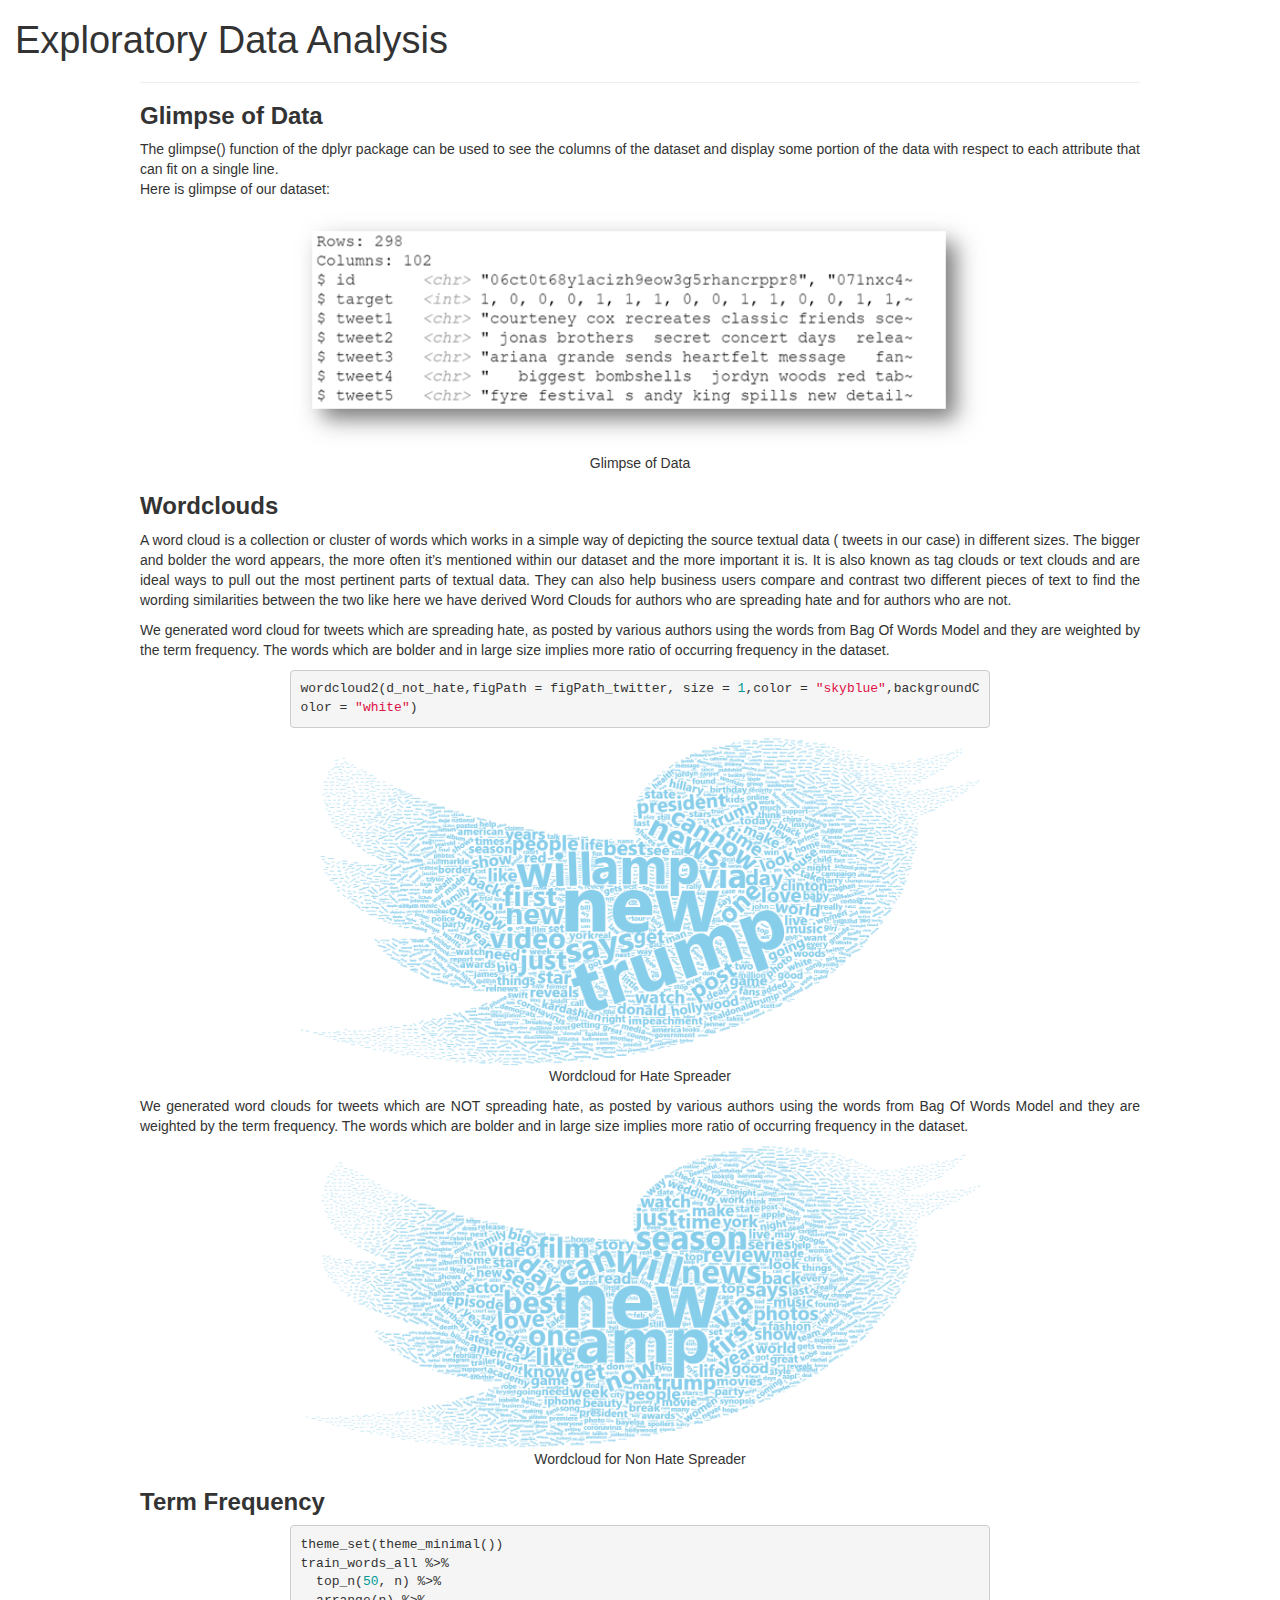
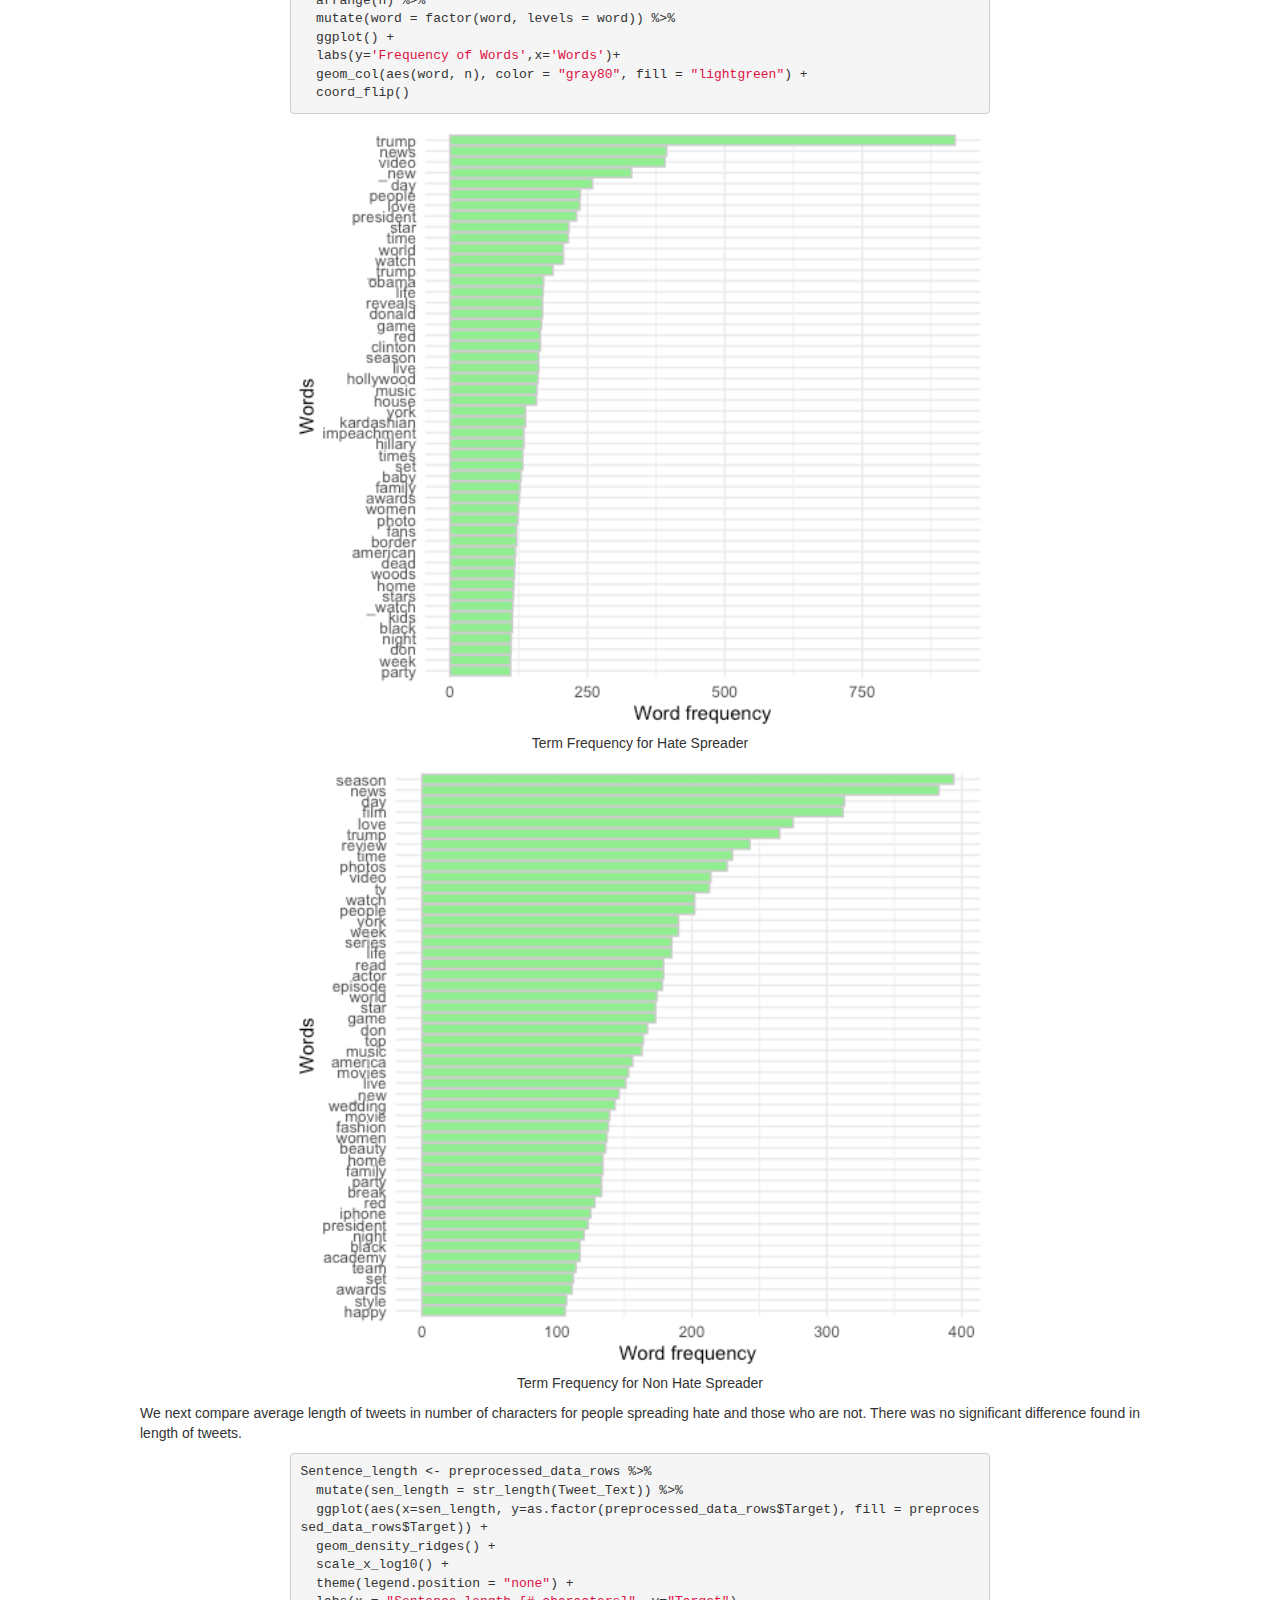
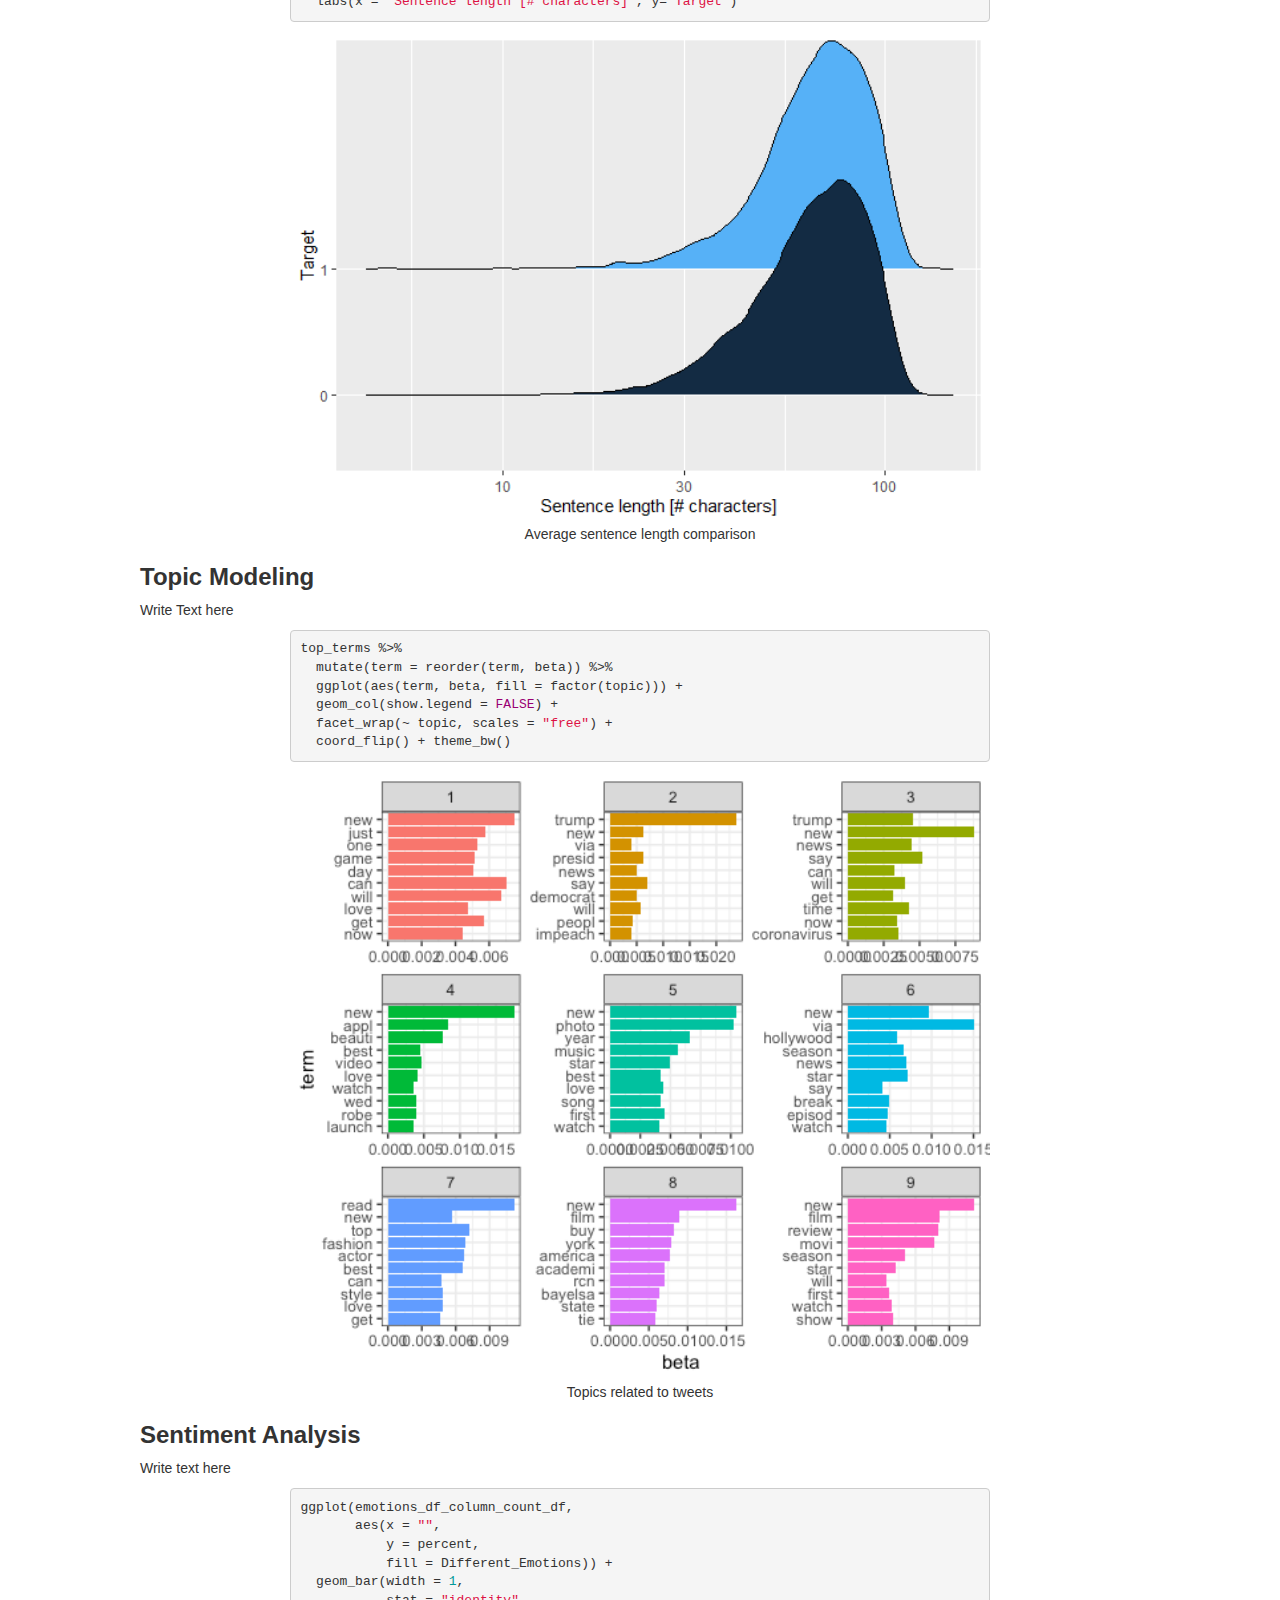
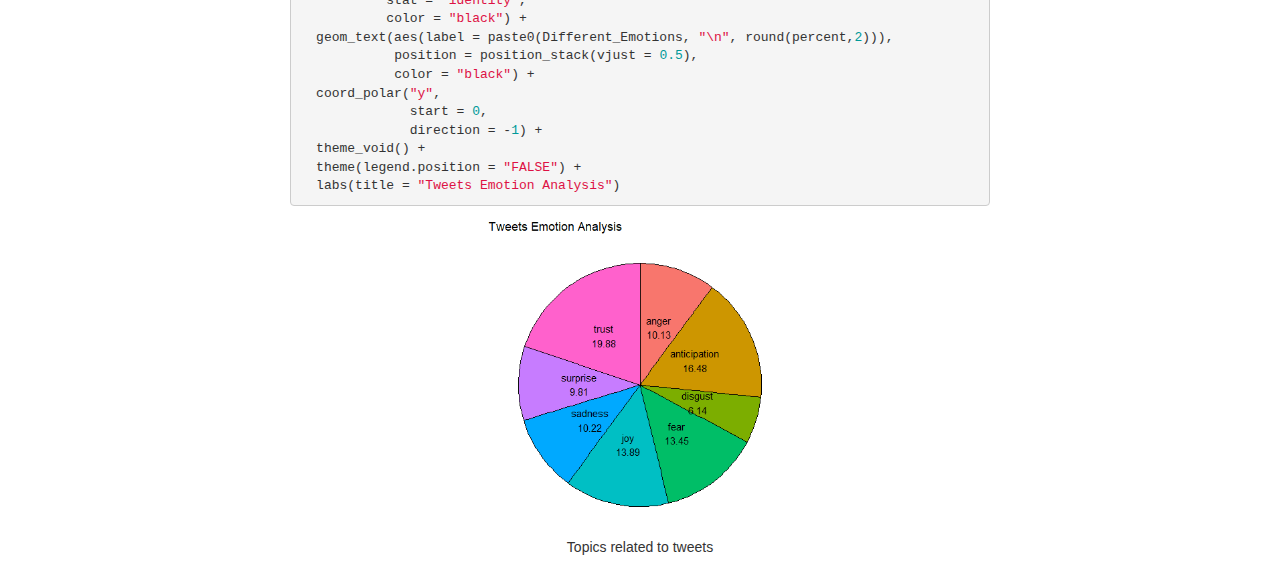
==== code_Base/shinyHost/rmdFiles/exploratory/exploratory.html @ be1ff0e8 "shiny app host code" ====
<!DOCTYPE html>

<html>

<head>

<meta charset="utf-8" />
<meta name="generator" content="pandoc" />
<meta http-equiv="X-UA-Compatible" content="IE=EDGE" />




<title>Exploratory Data Analysis</title>

<script src="[data-uri]"></script>
<script src="[data-uri]"></script>
<meta name="viewport" content="width=device-width, initial-scale=1" />
<link href="data:text/css,html%7Bfont%2Dfamily%3Asans%2Dserif%3B%2Dwebkit%2Dtext%2Dsize%2Dadjust%3A100%25%3B%2Dms%2Dtext%2Dsize%2Dadjust%3A100%25%7Dbody%7Bmargin%3A0%7Darticle%2Caside%2Cdetails%2Cfigcaption%2Cfigure%2Cfooter%2Cheader%2Chgroup%2Cmain%2Cmenu%2Cnav%2Csection%2Csummary%7Bdisplay%3Ablock%7Daudio%2Ccanvas%2Cprogress%2Cvideo%7Bdisplay%3Ainline%2Dblock%3Bvertical%2Dalign%3Abaseline%7Daudio%3Anot%28%5Bcontrols%5D%29%7Bdisplay%3Anone%3Bheight%3A0%7D%5Bhidden%5D%2Ctemplate%7Bdisplay%3Anone%7Da%7Bbackground%2Dcolor%3Atransparent%7Da%3Aactive%2Ca%3Ahover%7Boutline%3A0%7Dabbr%5Btitle%5D%7Bborder%2Dbottom%3A1px%20dotted%7Db%2Cstrong%7Bfont%2Dweight%3A700%7Ddfn%7Bfont%2Dstyle%3Aitalic%7Dh1%7Bmargin%3A%2E67em%200%3Bfont%2Dsize%3A2em%7Dmark%7Bcolor%3A%23000%3Bbackground%3A%23ff0%7Dsmall%7Bfont%2Dsize%3A80%25%7Dsub%2Csup%7Bposition%3Arelative%3Bfont%2Dsize%3A75%25%3Bline%2Dheight%3A0%3Bvertical%2Dalign%3Abaseline%7Dsup%7Btop%3A%2D%2E5em%7Dsub%7Bbottom%3A%2D%2E25em%7Dimg%7Bborder%3A0%7Dsvg%3Anot%28%3Aroot%29%7Boverflow%3Ahidden%7Dfigure%7Bmargin%3A1em%2040px%7Dhr%7Bheight%3A0%3B%2Dwebkit%2Dbox%2Dsizing%3Acontent%2Dbox%3B%2Dmoz%2Dbox%2Dsizing%3Acontent%2Dbox%3Bbox%2Dsizing%3Acontent%2Dbox%7Dpre%7Boverflow%3Aauto%7Dcode%2Ckbd%2Cpre%2Csamp%7Bfont%2Dfamily%3Amonospace%2Cmonospace%3Bfont%2Dsize%3A1em%7Dbutton%2Cinput%2Coptgroup%2Cselect%2Ctextarea%7Bmargin%3A0%3Bfont%3Ainherit%3Bcolor%3Ainherit%7Dbutton%7Boverflow%3Avisible%7Dbutton%2Cselect%7Btext%2Dtransform%3Anone%7Dbutton%2Chtml%20input%5Btype%3Dbutton%5D%2Cinput%5Btype%3Dreset%5D%2Cinput%5Btype%3Dsubmit%5D%7B%2Dwebkit%2Dappearance%3Abutton%3Bcursor%3Apointer%7Dbutton%5Bdisabled%5D%2Chtml%20input%5Bdisabled%5D%7Bcursor%3Adefault%7Dbutton%3A%3A%2Dmoz%2Dfocus%2Dinner%2Cinput%3A%3A%2Dmoz%2Dfocus%2Dinner%7Bpadding%3A0%3Bborder%3A0%7Dinput%7Bline%2Dheight%3Anormal%7Dinput%5Btype%3Dcheckbox%5D%2Cinput%5Btype%3Dradio%5D%7B%2Dwebkit%2Dbox%2Dsizing%3Aborder%2Dbox%3B%2Dmoz%2Dbox%2Dsizing%3Aborder%2Dbox%3Bbox%2Dsizing%3Aborder%2Dbox%3Bpadding%3A0%7Dinput%5Btype%3Dnumber%5D%3A%3A%2Dwebkit%2Dinner%2Dspin%2Dbutton%2Cinput%5Btype%3Dnumber%5D%3A%3A%2Dwebkit%2Douter%2Dspin%2Dbutton%7Bheight%3Aauto%7Dinput%5Btype%3Dsearch%5D%7B%2Dwebkit%2Dbox%2Dsizing%3Acontent%2Dbox%3B%2Dmoz%2Dbox%2Dsizing%3Acontent%2Dbox%3Bbox%2Dsizing%3Acontent%2Dbox%3B%2Dwebkit%2Dappearance%3Atextfield%7Dinput%5Btype%3Dsearch%5D%3A%3A%2Dwebkit%2Dsearch%2Dcancel%2Dbutton%2Cinput%5Btype%3Dsearch%5D%3A%3A%2Dwebkit%2Dsearch%2Ddecoration%7B%2Dwebkit%2Dappearance%3Anone%7Dfieldset%7Bpadding%3A%2E35em%20%2E625em%20%2E75em%3Bmargin%3A0%202px%3Bborder%3A1px%20solid%20silver%7Dlegend%7Bpadding%3A0%3Bborder%3A0%7Dtextarea%7Boverflow%3Aauto%7Doptgroup%7Bfont%2Dweight%3A700%7Dtable%7Bborder%2Dspacing%3A0%3Bborder%2Dcollapse%3Acollapse%7Dtd%2Cth%7Bpadding%3A0%7D%40media%20print%7B%2A%2C%3Aafter%2C%3Abefore%7Bcolor%3A%23000%21important%3Btext%2Dshadow%3Anone%21important%3Bbackground%3A0%200%21important%3B%2Dwebkit%2Dbox%2Dshadow%3Anone%21important%3Bbox%2Dshadow%3Anone%21important%7Da%2Ca%3Avisited%7Btext%2Ddecoration%3Aunderline%7Da%5Bhref%5D%3Aafter%7Bcontent%3A%22%20%28%22%20attr%28href%29%20%22%29%22%7Dabbr%5Btitle%5D%3Aafter%7Bcontent%3A%22%20%28%22%20attr%28title%29%20%22%29%22%7Da%5Bhref%5E%3D%22javascript%3A%22%5D%3Aafter%2Ca%5Bhref%5E%3D%22%23%22%5D%3Aafter%7Bcontent%3A%22%22%7Dblockquote%2Cpre%7Bborder%3A1px%20solid%20%23999%3Bpage%2Dbreak%2Dinside%3Aavoid%7Dthead%7Bdisplay%3Atable%2Dheader%2Dgroup%7Dimg%2Ctr%7Bpage%2Dbreak%2Dinside%3Aavoid%7Dimg%7Bmax%2Dwidth%3A100%25%21important%7Dh2%2Ch3%2Cp%7Borphans%3A3%3Bwidows%3A3%7Dh2%2Ch3%7Bpage%2Dbreak%2Dafter%3Aavoid%7D%2Enavbar%7Bdisplay%3Anone%7D%2Ebtn%3E%2Ecaret%2C%2Edropup%3E%2Ebtn%3E%2Ecaret%7Bborder%2Dtop%2Dcolor%3A%23000%21important%7D%2Elabel%7Bborder%3A1px%20solid%20%23000%7D%2Etable%7Bborder%2Dcollapse%3Acollapse%21important%7D%2Etable%20td%2C%2Etable%20th%7Bbackground%2Dcolor%3A%23fff%21important%7D%2Etable%2Dbordered%20td%2C%2Etable%2Dbordered%20th%7Bborder%3A1px%20solid%20%23ddd%21important%7D%7D%40font%2Dface%7Bfont%2Dfamily%3A%27Glyphicons%20Halflings%27%3Bsrc%3Aurl%28data%3Aapplication%2Fvnd%2Ems%2Dfontobject%3Bbase64%2Cn04AAEFNAAACAAIABAAAAAAABQAAAAAAAAABAJABAAAEAExQAAAAAAAAAAIAAAAAAAAAAAEAAAAAAAAAJxJ%[base64]%2FSEdmjKHUbyow8ATBE40IvWA3vTu8LiABDQ%2BpexwUMcm1SMnNryctQSiI1K5ZnbOlXKmnVV5YvRe6RnNMFNCOs1KNVpn6yZhCJkRtVRNzEufeIq7HgSrcx4S8h%2Fv4vnrrKc6oCNxmSk2uKlZQHBii6iKFoH0746ThvkO1kJHlxjrkxs%2BLWORaDQBEtiYJIR5IB9Bi1UyL4Rmr0BNigNkMzlKQmnofBHviqVzUxwdMb3NdCn69hy%2BpRYVKGVS%2F1tnsqv4LL7wCCPZZAZPT4aCShHjHJVNuXbmMrY5LeQaGnvAkXlVrJgKRAUdFjrWEah9XebPeQMj7KS7DIBAFt8ycgC5PLGUOHSE3ErGZCiViNLL5ZARfywnCoZaKQCu6NuFX42AEeKtKUGnr%2FCm2Cy8tpFhBPMW5Fxi4Qm4TkDWh4IWFDClhU2hRWosUWqcKLlgyXB%2BlSHaWaHiWlBAR8SeSgSPCQxdVQgzUixWKSTrIQEbU94viDctkvX%2BVSjJuUmV8L4CXShI11esnp0pjWNZIyxKHS4wVQ2ime1P4RnhvGw0aDN1OLAXGERsB7buFpFGGBAre4QEQR0HOIO5oYH305G%2BKspT%2FFupEGGafCCwxSe6ZUa%2B073rXHnNdVXE6eWvibUS27XtRzkH838mYLMBmYysZTM0EM3A1fbpCBYFccN1B%2FEnCYu%2FTgCGmr7bMh8GfYL%2BBfcLvB0gRagC09w9elfldaIy%2FhNCBLRgBgtCC7jAF63wLSMAfbfAlEggYU0bUA7ACCJmTDpEmJtI78w4%2FBO7dN7JR7J7ZvbYaUbaILSQsRBiF3HGk5fEg6p9unwLvn98r%2BvnsV%2B372uf1xBLq4qU%2F45fTuqaAP%2BpssmCCCTF0mhEow8ZXZOS8D7Q85JsxZ%2BAzok7B7O%2Ff6J8AzYBySZQB%2FQHYUSA%2BEeQhEWiS6AIQzgcsDiER4MjgMBAWDV4AgQ3g1eBgIdweCQmCjJEMkJ%2BPKRWyFHHmg1Wi%2F6xzUgA0LREoKJChwnQa9B%2B5RQZRB3IlBlkAnxyQNaANwHMowzlYSMCBgnbpzvqpl0iTJNCQidDI9ZrSYNIRBhHtUa5YHMHxyGEik9hDE0AKj72AbTCaxtHPUaKZdAZSnQTyjGqGLsmBStCejApUhg4uBMU6mATujEl%2BKdDPbI6Ag4vLr%2BhjY6lbjBeoLKnZl0UZgRX8gTySOeynZVz1wOq7e1hFGYIq%2BMhrGxDLak0PrwYzSXtcuyhXEhwOYofiW%2BEcI%2Fjw8P6IY6ed%2BetAbuqKp5QIapT77LnAe505lMuqL79a0ut4rWexzFttsOsLDy7zvtQzcq3U1qabe7tB0wHWVXji%2BzDbo8x8HyIRUbXnwUcklFv51fvTymiV%2BMXLSmGH9d9%2BaXpD5X6lao41anWGig7IwIdnoBY2ht%2FpO9mClLo4NdXHAsefqWUKlXJkbqPOFhMoR4aiA1BXqhRNbB2Xwi%2B7u%2FjpAoOpKJ0UX24EsrzMfHXViakCNcKjBxuQX8BO0ZqjJ3xXzf%2B61t2VXOSgJ8xu65QKgtN6FibPmPYsXbJRHHqbgATcSZxBqGiDiU4NNNsYBsKD0MIP%2FOfKnlk%2FLkaid%[base64]%2FgFtuW0wR4cgd%2BZKesSV7QkNE2kw6AV4hoIuC02LGmTomyf8PiO6CZzOTLTPQ%2BHW06H%2Btx%2BbQ8LmDYg1pTFrp2oJXgkZTyeRJZM0C8aE2LpFrNVDuhARsN543%2FFV6klQ6Tv1OoZGXLv0igKrl%2FCmJxRmX7JJbJ998VSIPQRyDBICzl4JJlYHbdql30NvYcOuZ7a10uWRrgoieOdgIm4rlq6vNOQBuqESLbXG5lzdJGHw2m0sDYmODXbYGTfSTGRKpssTO95fothJCjUGQgEL4yKoGAF%2F0SrpUDNn8CBgBcSDQByAeNkCXp4S4Ro2Xh4OeaGRgR66PVOsU8bc6TR5%[base64]%2F1SgRCJ1dk4UdBT7OoyuNgLs0oCd8RnrEIb6QdMxT2QjD4zMrJkfgx5aDMcA4orsTtKCqWb%2FVeyceqa5OGSmB28YwH4rFbkQaLoUN8OQQYnD3w2eXpI4ScQfbCUZiJ4yMOIKLyyTc7BQ4uXUw6Ee6%2FxM%2B4Y67ngNBknxIPwuppgIhFcwJyr6EIj%2BLzNj%2FmfR2vhhRlx0BILZoAYruF0caWQ7YxO66UmeguDREAFHYuC7HJviRgVO6ruJH59h%2FC%2FPkgSle8xNzZJULLWq9JMDTE2fjGE146a1Us6PZDGYle6ldWRqn%2FpdpgHKNGrGIdkRK%2BKPETT9nKT6kLyDI8xd9A1FgWmXWRAIHwZ37WyZHOVyCadJEmMVz0MadMjDrPho%2BEIochkVC2xgGiwwsQ6DMv2P7UXqT4x7CdcYGId2BJQQa85EQKmCmwcRejQ9Bm4oATENFPkxPXILHpMPUyWTI5rjNOsIlmEeMbcOCEqInpXACYQ9DDxmFo9vcmsDblcMtg4tqBerNngkIKaFJmrQAPnq1dEzsMXcwjcHdfdCibcAxxA%2Bq%2Fj9m3LM%2FO7WJka4tSidVCjsvo2lQ%2F2ewyoYyXwAYyr2PlRoR5MpgVmSUIrM3PQxXPbgjBOaDQFIyFMJvx3Pc5RSYj12ySVF9fwFPQu2e2KWVoL9q3Ayv3IzpGHUdvdPdrNUdicjsTQ2ISy7QU3DrEytIjvbzJnAkmANXjAFERA0MUoPF3%2F5KFmW14bBNOhwircYgMqoDpUMcDtCmBE82QM2YtdjVLB4kBuKho%2FbcwQdeboqfQartuU3CsCf%2BcXkgYAqp%2F0Ee3RorAZt0AvvOCSI4JICIlGlsV0bsSid%2FNIEALAAzb6HAgyWHBps6xAOwkJIGcB82CxRQq4sJf3FzA70A%2BTRqcqjEMETCoez3mkPcpnoALs0ugJY8kQwrC%[base64]%2FWDHA60cYFaI%2FPjpzquUqdaYGcIq%2BmLez3WLFFCtNBN2QJcrlcoELgiPku5R5dSlJFaCEqEZle1AQzAKC%2B1SotMcBNyQUFuRHRF6OlimSBgjZeTBCwLyc6A%2BP%2FoFRchXTz5ADknYJHxzrJ5pGuIKRQISU6WyKTBBjD8WozmVYWIsto1AS5rxzKlvJu4E%2FvwOiKxRtCWsDM%2BeTHUrmwrCK5BIfMzGkD%2B0Fk5LzBs0jMYXktNDblB06LMNJ09U8pzSLmo14MS0OMjcdrZ31pyQqxJJpRImlSvfYAK8inkYU52QY2FPEVsjoWewpwhRp5yAuNpkqhdb7ku9Seefl2D0B8SMTFD90xi4CSOwwZy9IKkpMtI3FmFUg3%2FkFutpQGNc3pCR7gvC4sgwbupDu3DyEN%2BW6YGLNM21jpB49irxy9BSlHrVDlnihGKHwPrbVFtc%2Bh1rVQKZduxIyojccZIIcOCmhEnC7UkY68WXKQgLi2JCDQkQWJRQuk60hZp0D3rtCTINSeY9Ej2kIKYfGxwOs4j9qMM7fYZiipzgcf7TamnehqdhsiMiCawXnz4xAbyCkLAx5EGbo3Ax1u3dUIKnTxIaxwQTHehPl3V491H0%2BbC5zgpGz7Io%2BmjdhKlPJ01EeMpM7UsRJMi1nGjmJg35i6bQBAAxjO%2FENJubU2mg3ONySEoWklCwdABETcs7ck3jgiuU9pcKKpbgn%2B3YlzV1FzIkB6pmEDOSSyDfPPlQskznctFji0kpgZjW5RZe6x9kYT4KJcXg0bNiCyif%2BpZACCyRMmYsfiKmN9tSO65F0R2OO6ytlEhY5Sj6uRKfFxw0ijJaAx%2Fk3QgnAFSq27%2F2i4GEBA%2BUvTJKK%2F9eISNvG46Em5RZfjTYLdeD8kdXHyrwId%2FDQZUaMCY4gGbke2C8vfjgV%2FY9kkRQOJIn%2FxM9INZSpiBnqX0Q9GlQPpPKAyO5y%2BW5NMPSRdBCUlmuxl40ZfMCnf2Cp044uI9WLFtCi4YVxKjuRCOBWIb4XbIsGdbo4qtMQnNOQz4XDSui7W%2FN6l54qOynCqD3DpWQ%2BmpD7C40D8BZEWGJX3tlAaZBMj1yjvDYKwCJBa201u6nBKE5UE%2B7QSEhCwrXfbRZylAaAkplhBWX50dumrElePyNMRYUrC99UmcSSNgImhFhDI4BXjMtiqkgizUGCrZ8iwFxU6fQ8GEHCFdLewwxYWxgScAYMdMLmcZR6b7rZl95eQVDGVoUKcRMM1ixXQtXNkBETZkVVPg8LoSrdetHzkuM7DjZRHP02tCxA1fmkXKF3VzfN1pc1cv%2F8lbTIkkYpqKM9VOhp65ktYk%2BQ46myFWBapDfyWUCnsnI00QTBQmuFjMZTcd0V2NQ768Fhpby04k2IzNR1wKabuGJqYWwSly6ocMFGTeeI%2BejsWDYgEvr66QgqdcIbFYDNgsm0x9UHY6SCd5%2B7tpsLpKdvhahIDyYmEJQCqMqtCF6UlrE5GXRmbu%[base64]%2FiOmsLtHSWNUWEGk9hScMPShasUA1AcHOtRZlqMeQ0OzYS9vQvYUjOLrzP07BUAFikcJNMi7gIxEw4pL1G54TcmmmoAQ5s7TGWErJZ2Io4yQ0ljRYhL8H5e62oDtLF8aDpnIvZ5R3GWJyAugdiiJW9hQAVTsnCBHhwu7rkBlBX6r3b7ejEY0k5GGeyKv66v%2B6dg7mcJTrWHbtMywbedYqCQ0FPwoytmSWsL8WTtChZCKKzEF7vP6De4x2BJkkniMgSdWhbeBSLtJZR9CTHetK1xb34AYIJ37OegYIoPVbXgJ%2FqDQK%2BbfCtxQRVKQu77WzOoM6SGL7MaZwCGJVk46aImai9fmam%2BWpHG%2B0BtQPWUgZ7RIAlPq6lkECUhZQ2gqWkMYKcYMYaIc4gYCDFHYa2d1nzp3%2BJ1eCBay8IYZ0wQRKGAqvCuZ%2FUgbQPyllosq%2BXtfKIZOzmeJqRazpmmoP%2F76YfkjzV2NlXTDSBYB04SVlNQsFTbGPk1t%2FI4Jktu0XSgifO2ozFOiwd%2F0SssJDn0dn4xqk4GDTTKX73%2FwQyBLdqgJ%2BWx6AQaba3BA9CKEzjtQYIfAsiYamapq80LAamYjinlKXUkxdpIDk0puXUEYzSalfRibAeDAKpNiqQ0FTwoxuGYzRnisyTotdVTclis1LHRQCy%2FqqL8oUaQzWRxilq5Mi0IJGtMY02cGLD69vGjkj3p6pGePKI8bkBv5evq8SjjyU04vJR2cQXQwSJyoinDsUJHCQ50jrFTT7yRdbdYQMB3MYCb6uBzJ9ewhXYPAIZSXfeEQBZZ3GPN3Nbhh%2FwkvAJLXnQMdi5NYYZ5GHE400GS5rXkOZSQsdZgIbzRnF9ueLnsfQ47wHAsirITnTlkCcuWWIUhJSbpM3wWhXNHvt2xUsKKMpdBSbJnBMcihkoDqAd1Zml%2FR4yrzow1Q2A5G%2Bkzo%2FRhRxQS2lCSDRV8LlYLBOOoo1bF4jwJAwKMK1tWLHlu9i0j4Ig8qVm6wE1DxXwAwQwsaBWUg2pOOol2dHxyt6npwJEdLDDVYyRc2D0HbcbLUJQj8gPevQBUBOUHXPrsAPBERICpnYESeu2OHotpXQxRGlCCtLdIsu23MhZVEoJg8Qumj%2FUMMc34IBqTKLDTp76WzL%2FdMjCxK7MjhiGjeYAC%2Fkj%2FjY%2FRde7hpSM1xChrog6yZ7OWTuD56xBJnGFE%2BpT2ElSyCnJcwVzCjkqeNLfMEJqKW0G7OFIp0G%2B9mh50I9o8k1tpCY0xYqFNIALgIfc2me4n1bmJnRZ89oepgLPT0NTMLNZsvSCZAc3TXaNB07vail36%2FdBySis4m9%2FDR8izaLJW6bWCkVgm5T%2Bius3ZXq4xI%2BGnbveLbdRwF2mNtsrE0JjYc1AXknCOrLSu7Te%2Fr4dPYMCl5qtiHNTn%2BTPbh1jCBHH%2BdMJNhwNgs3nT%2BOhQoQ0vYif56BMG6WowAcHR3DjQolxLzyVekHj00PBAaW7IIAF1EF%2BuRIWyXjQMAs2chdpaKPNaB%2BkSezYt0%2BCA04sOg5vx8Fr7Ofa9sUv87h7SLAUFSzbetCCZ9pmyLt6l6%2FTzoA1%2FZBG9bIUVHLAbi%2FkdBFgYGyGwRQGBpkqCEg2ah9UD6EedEcEL3j4y0BQQCiExEnocA3SZboh%2Bepgd3YsOkHskZwPuQ5OoyA0fTA5AXrHcUOQF%2BzkJHIA7PwCDk1gGVmGUZSSoPhNf%2BTklauz98QofOlCIQ%2FtCD4dosHYPqtPCXB3agggQQIqQJsSkB%2Bqn0rkQ1toJjON%2FOtCIB9RYv3PqRA4C4U68ZMlZn6BdgEvi2ziU%2BTQ6NIw3ej%2BAtDwMGEZk7e2IjxUWKdAxyaw9OCwSmeADTPPleyk6UhGDNXQb%2B%2BW6Uk4q6F7%2Frg6WVTo82IoCxSIsFDrav4EPHphD3u4hR53WKVvYZUwNCCeM4PMBWzK%2BEfIthZOkuAwPo5C5jgoZgn6dUdvx5rIDmd58cXXdKNfw3l%2BwM2UjgrDJeQHhbD7HW2QDoZMCujgIUkk5Fg8VCsdyjOtnGRx8wgKRPZN5dR0zPUyfGZFVihbFRniXZFOZGKPnEQzU3AnD1KfR6weHW2XS6KbPJxUkOTZsAB9vTVp3Le1F8q5l%2BDMcLiIq78jxAImD2pGFw0VHfRatScGlK6SMu8leTmhUSMy8Uhdd6xBiH3Gdman4tjQGLboJfqz6fL2WKHTmrfsKZRYX6BTDjDldKMosaSTLdQS7oDisJNqAUhw1PfTlnacCO8vl8706Km1FROgLDmudzxg%2BEWTiArtHgLsRrAXYWdB0NmToNCJdKm0KWycZQqb%2BMw76Qy29iQ5up%2FX7oyw8QZ75kP5F6iJAJz6KCmqxz8fEa%2FxnsMYcIO%2FvEkGRuMckhr4rIeLrKaXnmIzlNLxbFspOphkcnJdnz%2FChp%2FVlpj2P7jJQmQRwGnltkTV5dbF9fE3%2FfxoSqTROgq9wFUlbuYzYcasE0ouzBo%2BdDCDzxKAfhbAZYxQiHrLzV2iVexnDX%2FQnT1fsT%2Fxuhu1ui5qIytgbGmRoQkeQooO8eJNNZsf0iALur8QxZFH0nCMnjerYQqG1pIfjyVZWxhVRznmmfLG00BcBWJE6hzQWRyFknuJnXuk8A5FRDCulwrWASSNoBtR%2BCtGdkPwYN2o7DOw%2FVGlCZPusRBFXODQdUM5zeHDIVuAJBLqbO%2Ff9Qua%2BpDqEPk230Sob9lEZ8BHiCorjVghuI0lI4JDgHGRDD%2FprQ84B1pVGkIpVUAHCG%2Biz3Bn3qm2AVrYcYWhock4jso5%2BJ7HfHVj4WMIQdGctq3psBCVVzupQOEioBGA2Bk%2BUILT7%2BVoX5mdxxA5fS42gISQVi%2FHTzrgMxu0fY6hE1ocUwwbsbWcezrY2n6S8%2F6cxXkOH4prpmPuFoikTzY7T85C4T2XYlbxLglSv2uLCgFv8Quk%2FwdesUdWPeHYIH0R729JIisN9Apdd4eB10aqwXrPt%2BSu9mA8k8n1sjMwnfsfF2j3jMUzXepSHmZ%2FBfqXvzgUNQQWOXO8YEuFBh4QTYCkOAPxywpYu1VxiDyJmKVcmJPGWk%2Fgc3Pov02StyYDahwmzw3E1gYC9wkupyWfDqDSUMpCTH5e5N8B%2F%2FlHiMuIkTNw4USHrJU67bjXGqNav6PBuQSoqTxc8avHoGmvqNtXzIaoyMIQIiiUHIM64cXieouplhNYln7qgc4wBVAYR104kO%2BCvKqsg4yIUlFNThVUAKZxZt1XA34h3TCUUiXVkZ0w8Hh2R0Z5L0b4LZvPd%2Fp1gi%2F07h8qfwHrByuSxglc9cI4QIg2oqvC%2Fqm0i7tjPLTgDhoWTAKDO2ONW5oe%2B%2FeKB9vZB8K6C25yCZ9RFVMnb6NRdRjyVK57CHHSkJBfnM2%2Fj4ODUwRkqrtBBCrDsDpt8jhZdXoy%2F1BCqw3sSGhgGGy0a5Jw6BP%2FTExoCmNFYjZl248A0osgPyGEmRA%2BfAsqPVaNAfytu0vuQJ7rk3J4kTDTR2AlCHJ5cls26opZM4w3jMULh2YXKpcqGBtuleAlOZnaZGbD6DHzMd6i2oFeJ8z9XYmalg1Szd%2FocZDc1C7Y6vcALJz2lYnTXiWEr2wawtoR4g3jvWUU2Ngjd1cewtFzEvM1NiHZPeLlIXFbBPawxNgMwwAlyNSuGF3zizVeOoC9bag1qRAQKQE%2FEZBWC2J8mnXAN2aTBboZ7HewnObE8CwROudZHmUM5oZ%2FUgd%2FJZQK8lvAm43uDRAbyW8gZ%2BZGq0EVerVGUKUSm%2FIdn8AQHdR4m7bue88WBwft9mSCeMOt1ncBwziOmJYI2ZR7ewNMPiCugmSsE4EyQ%2BQATJG6qORMGd4snEzc6B4shPIo4G1T7PgSm8PY5eUkPdF8JZ0VBtadbHXoJgnEhZQaODPj2gpODKJY5Yp4DOsLBFxWbvXN755KWylJm%2BoOd4zEL9Hpubuy2gyyfxh8oEfFutnYWdfB8PdESLWYvSqbElP9qo3u6KTmkhoacDauMNNjj0oy40DFV7Ql0aZj77xfGl7TJNHnIwgqOkenruYYNo6h724%2BzUQ7%2BvkCpZB%2BpGA562hYQiDxHVWOq0oDQl%2FQsoiY%2BcuI7iWq%2FZIBtHcXJ7kks%2Bh2fCNUPA82BzjnqktNts%2BRLdk1VSu%2BtqEn7QZCCsvEqk6FkfiOYkrsw092J8jsfIuEKypNjLxrKA9kiA19mxBD2suxQKCzwXGws7kEJvlhUiV9tArLIdZW0IORcxEzdzKmjtFhsjKy%2F44XYXdI5noQoRcvjZ1RMPACRqYg2V1%2BOwOepcOknRLLFdYgTkT5UApt%2FJhLM3jeFYprZV%2BZow2g8fP%2BU68hkKFWJj2yBbKqsrp25xkZX1DAjUw52IMYWaOhab8Kp05VrdNftqwRrymWF4OQSjbdfzmRZirK8FMJELEgER2PHjEAN9pGfLhCUiTJFbd5LBkOBMaxLr%2FA1SY9dXFz4RjzoU9ExfJCmx%2FI9FKEGT3n2cmzl2X42L3Jh%2BAbQq6sA%2BSs1kitoa4TAYgKHaoybHUDJ51oETdeI%2F9ThSmjWGkyLi5QAGWhL0BG1UsTyRGRJOldKBrYJeB8ljLJHfATWTEQBXBDnQexOHTB%2BUn44zExFE4vLytcu5NwpWrUxO%2F0ZICUGM7hGABXym0V6ZvDST0E370St9MIWQOTWngeoQHUTdCJUP04spMBMS8LSker9cReVQkULFDIZDFPrhTzBl6sed9wcZQTbL%2BBDqMyaN3RJPh%2Fanbx%2BIv%2BqgQdAa3M9Z5JmvYlh4qop%2BHo1F1W5gbOE9YKLgAnWytXElU4G8GtW47lhgFE6gaSs%2Bgs37sFvi0PPVvA5dnCBgILTwoKd%2F%2BDoL9F6inlM7H4rOTzD79KJgKlZO%2FZgt22UsKhrAaXU5ZcLrAglTVKJEmNJvORGN1vqrcfSMizfpsgbIe9zno%2BgBoKVXgIL%2FVI8dB1O5o%2FR3Suez%2FgD7M781ShjKpIIORM%2FnxG%2BjjhhgPwsn2IoXsPGPqYHXA63zJ07M2GPEykQwJBYLK808qYxuIew4frk52nhCsnCYmXiR6CuapvE1IwRB4%2FQftDbEn%2BAucIr1oxrLabRj9q4ae0%2BfXkHnteAJwXRbVkR0mctVSwEbqhJiMSZUp9DNbEDMmjX22m3ABpkrPQQTP3S1sib5pD2VRKRd%2BeNAjLYyT0hGrdjWJZy24OYXRoWQAIhGBZRxuBFMjjZQhpgrWo8SiFYbojcHO8V5DyscJpLTHyx9Fimassyo5U6WNtquUMYgccaHY5amgR3PQzq3ToNM5ABnoB9kuxsebqmYZm0R9qxJbFXCQ1UPyFIbxoUraTJFDpCk0Wk9GaYJKz%2F6oHwEP0Q14lMtlddQsOAU9zlYdMVHiT7RQP3XCmWYDcHCGbVRHGnHuwzScA0BaSBOGkz3lM8CArjrBsyEoV6Ys4qgDK3ykQQPZ3hCRGNXQTNNXbEb6tDiTDLKOyMzRhCFT%2BmAUmiYbV3YQVqFVp9dorv%2BTsLeCykS2b5yyu8AV7IS9cxcL8z4Kfwp%2BxJyYLv1OsxQCZwTB4a8BZ%2F5EdxTBJthApqyfd9u3ifr%2FWILTqq5VqgwMT9SOxbSGWLQJUUWCVi4k9tho9nEsbUh7U6NUsLmkYFXOhZ0kmamaJLRNJzSj%2Fqn4Mso6zb6iLLBXoaZ6AqeWCjHQm2lztnejYYM2eubnpBdKVLORZhudH3JF1waBJKA9%2BW8EhMj3Kzf0L4vi4k6RoHh3Z5YgmSZmk6ns4fjScjAoL8GoOECgqgYEBYUGFVO4FUv4%2FYtowhEmTs0vrvlD%2FCrisnoBNDAcUi%2FteY7OctFlmARQzjOItrrlKuPO6E2Ox93L4O%2F4DcgV%2FdZ7qR3VBwVQxP1GCieA4RIpweYJ5FoYrHxqRBdJjnqbsikA2Ictbb8vE1GYIo9dacK0REgDX4smy6GAkxlH1yCGGsk%2BtgiDhNKuKu3yNrMdxafmKTF632F8Vx4BNK57GvlFisrkjN9WDAtjsWA0ENT2e2nETUb%2Fn7qwhvGnrHuf5bX6Vh%2Fn3xffU3PeHdR%2BFA92i6ufT3AlyAREoNDh6chiMWTvjKjHDeRhOa9YkOQRq1vQXEMppAQVwHCuIcV2g5rBn6GmZZpTR7vnSD6ZmhdSl176gqKTXu5E%2BYbfL0adwNtHP7dT7t7b46DVZIkzaRJOM%2BS6KcrzYVg%2BT3wSRFRQashjfU18NutrKa%2F7PXbtuJvpIjbgPeqd%2BpjmRw6YKpnANFSQcpzTZgpSNJ6J7uiagAbir%2F8tNXJ%2FOsOnRh6iuIexxrmkIneAgz8QoLmiaJ8sLQrELVK2yn3wOHp57BAZJhDZjTBzyoRAuuZ4eoxHruY1pSb7qq79cIeAdOwin4GdgMeIMHeG%2BFZWYaiUQQyC5b50zKjYw97dFjAeY2I4Bnl105Iku1y0lMA1ZHolLx19uZnRdILcXKlZGQx%2FGdEqSsMRU1BIrFqRcV1qQOOHyxOLXEGcbRtAEsuAC2V4K3p5mFJ22IDWaEkk9ttf5Izb2LkD1MnrSwztXmmD%2FQi%2FEmVEFBfiKGmftsPwVaIoZanlKndMZsIBOskFYpDOq3QUs9aSbAAtL5Dbokus2G4%2FasthNMK5UQKCOhU97oaOYNGsTah%2BjfCKsZnTRn5TbhFX8ghg8CBYt%2FBjeYYYUrtUZ5jVij%2Fop7V5SsbA4mYTOwZ46hqdpbB6Qvq3AS2HHNkC15pTDIcDNGsMPXaBidXYPHc6PJAkRh29Vx8KcgX46LoUQBhRM%2B3SW6Opll%2FwgxxsPgKJKzr5QCmwkUxNbeg6Wj34SUnEzOemSuvS2OetRCO8Tyy%2BQbSKVJcqkia%2BGvDefFwMOmgnD7h81TUtMn%2BmRpyJJ349HhAnoWFTejhpYTL9G8N2nVg1qkXBeoS9Nw2fB27t7trm7d%2FQK7Cr4uoCeOQ7%2F8JfKT77KiDzLImESHw%2F0wf73QeHu74hxv7uihi4fTX%2BXEwAyQG3264dwv17aJ5N335Vt9sdrAXhPOAv8JFvzqyYXwfx8WYJaef1gMl98JRFyl5Mv5Uo%2FoVH5ww5OzLFsiTPDns7fS6EURSSWd%2F92BxMYQ8sBaH%2Bj%2BwthQPdVgDGpTfi%2BJQIWMD8xKqULliRH01rTeyF8x8q%2FGBEEEBrAJMPf25UQwi0b8tmqRXY7kIvNkzrkvRWLnxoGYEJsz8u4oOyMp8cHyaybb1HdMCaLApUE%2B%2F7xLIZGP6H9xuSEXp1zLIdjk5nBaMuV%2FyTDRRP8Y2ww5RO6d2D94o%2B6ucWIqUAvgHIHXhZsmDhjVLczmZ3ca0Cb3PpKwt2UtHVQ0BgFJsqqTsnzZPlKahRUkEu4qmkJt%2Bkqdae76ViWe3STan69yaF9%2BfESD2lcQshLHWVu4ovItXxO69bqC5p1nZLvI8NdQB9s9UNaJGlQ5mG947ipdDA0eTIw%2FA1zEdjWquIsQXXGIVEH0thC5M%2BW9pZe7IhAVnPJkYCCXN5a32HjN6nsvokEqRS44tGIs7s2LVTvcrHAF%2BRVmI8L4HUYk4x%2B67AxSMJKqCg8zrGOgvK9kNMdDrNiUtSWuHFpC8%2Fp5qIQrEo%2FH%2B1l%2F0cAwQ2nKmpWxKcMIuHY44Y6DlkpO48tRuUGBWT0FyHwSKO72Ud%2BtJUfdaZ4CWNijzZtlRa8%2BCkmO%2FEwHYfPZFU%2FhzjFWH7vnzHRMo%2BaF9u8qHSAiEkA2HjoNQPEwHsDKOt6hOoK3Ce%2F%2B%2F9boMWDa44I6FrQhdgS7OnNaSzwxWKZMcyHi6LN4WC6sSj0qm2PSOGBTvDs%2FGWJS6SwEN%2FULwpb4LQo9fYjUfSXRwZkynUazlSpvX9e%2BG2zor8l%2BYaMxSEomDdLHGcD6YVQPegTaA74H8%2BV4WvJkFUrjMLGLlvSZQWvi8%2FQA7yzQ8GPno%2F%2F5SJHRP%2FOqKObPCo81s%2F%2B6WgLqykYpGAgQZhVDEBPXWgU%2FWzFZjKUhSFInufPRiMAUULC6T11yL45ZrRoB4DzOyJShKXaAJIBS9wzLYIoCEcJKQW8GVCx4fihqJ6mshBUXSw3wWVj3grrHQlGNGhIDNNzsxQ3M%2BGWn6ASobIWC%2BLbYOC6UpahVO13Zs2zOzZC8z7FmA05JhUGyBsF4tsG0drcggIFzgg%2Fkpf3%2BCnAXKiMgIE8Jk%2FMhpkc8DUJEUzDSnWlQFme3d0sHZDrg7LavtsEX3cHwjCYA17pMTfx8Ajw9hHscN67hyo%2BRJQ4458RmPywXykkVcW688oVUrQhahpPRvTWPnuI0B%2BSkQu7dCyvLRyFYlC1LG1gRCIvn3rwQeINzZQC2KXq31FaR9UmVV2QeGVqBHjmE%2BVMd3b1fhCynD0pQNhCG6%2FWCDbKPyE7NRQzL3BzQAJ0g09aUzcQA6mUp9iZFK6Sbp%2FYbHjo%2B%2B7%2FWj8S4YNa%2BZdqAw1hDrKWFXv9%2BzaXpf8ZTDSbiqsxnwN%2FCzK5tPkOr4tRh2kY3Bn9JtalbIOI4b3F7F1vPQMfoDcdxMS8CW9m%2FNCW%2FHILTUVWQIPiD0j1A6bo8vsv6P1hCESl2abrSJWDrq5sSzUpwoxaCU9FtJyYH4QFMxDBpkkBR6kn0LMPO%2B5EJ7Z6bCiRoPedRZ%2FP0SSdii7ZnPAtVwwHUidcdyspwncz5uq6vvm4IEDbJVLUFCn%2FLvIHfooUBTkFO130FC7CmmcrKdgDJcid9mvVzsDSibOoXtIf9k6ABle3PmIxejodc4aob0QKS432srrCMndbfD454q52V01G4q913mC5HOsTzWF4h2No1av1VbcUgWAqyoZl%2B11PoFYnNv2HwAODeNRkHj%2B8SF1fcvVBu6MrehHAZK1Gm69ICcTKizykHgGFx7QdowTVAsYEF2tVc0Z6wLryz2FI1sc5By2znJAAmINndoJiB4sfPdPrTC8RnkW7KRCwxC6YvXg5ahMlQuMpoCSXjOlBy0Kij%2BbsCYPbGp8BdCBiLmLSAkEQRaieWo1SYvZIKJGj9Ur%2FeWHjiB7SOVdqMAVmpBvfRiebsFjger7DC%2B8kRFGtNrTrnnGD2GAJb8rQCWkUPYHhwXsjNBSkE6lGWUj5QNhK0DMNM2l%2BkXRZ0KLZaGsFSIdQz%2FHXDxf3%2FTE30%2BDgBKWGWdxElyLccJfEpjsnszECNoDGZpdwdRgCixeg9L4EPhH%2BRptvRMVRaahu4cySjS3P5wxAUCPkmn%2BrhyASpmiTaiDeggaIxYBmtLZDDhiWIJaBgzfCsAGUF1Q1SFZYyXDt9skCaxJsxK2Ms65dmdp5WAZyxik%2FzbrTQk5KmgxCg%2Ff45L0jywebOWUYFJQAJia7XzCV0x89rpp%2Ff3AVWhSPyTanqmik2SkD8A3Ml4NhIGLAjBXtPShwKYfi2eXtrDuKLk4QlSyTw1ftXgwqA2jUuopDl%2B5tfUWZNwBpEPXghzbBggYCw%2Fdhy0ntds2yeHCDKkF%2FYxQjNIL%2FF%2F37jLPHCKBO9ibwYCmuxImIo0ijV2Wbg3kSN2psoe8IsABv3RNFaF9uMyCtCYtqcD%2BqNOhwMlfARQUdJ2tUX%2BMNJqOwIciWalZsmEjt07tfa8ma4cji9sqz%2BQ9hWfmMoKEbIHPOQORbhQRHIsrTYlnVTNvcq1imqmmPDdVDkJgRcTgB8Sb6epCQVmFZe%2BjGDiNJQLWnfx%2BdrTKYjm0G8yH0ZAGMWzEJhUEQ4Maimgf%2Fbkvo8PLVBsZl152y5S8%2BHRDfZIMCbYZ1WDp4yrdchOJw8k6R%2B%2F2pHmydK4NIK2PHdFPHtoLmHxRDwLFb7eB%2BM4zNZcB9NrAgjVyzLM7xyYSY13ykWfIEEd2n5%2FiYp3ZdrCf7fL%2Ben%2BsIJu2W7E30MrAgZBD1rAAbZHPgeAMtKCg3NpSpYQUDWJu9bT3V7tOKv%2BNRiJc8JAKqqgCA%2FPNRBR7ChpiEulyQApMK1AyqcWnpSOmYh6yLiWkGJ2mklCSPIqN7UypWj3dGi5MvsHQ87MrB4VFgypJaFriaHivwcHIpmyi5LhNqtem4q0n8awM19Qk8BOS0EsqGscuuydYsIGsbT5GHnERUiMpKJl4ON7qjB4fEqlGN%2FhCky89232UQCiaeWpDYCJINXjT6xl4Gc7DxRCtgV0i1ma4RgWLsNtnEBRQFqZggCLiuyEydmFd7WlogpkCw5G1x4ft2psm3KAREwVwr1Gzl6RT7FDAqpVal34ewVm3VH4qn5mjGj%2BbYL1NgfLNeXDwtmYSpwzbruDKpTjOdgiIHDVQSb5%2FzBgSMbHLkxWWgghIh9QTFSDILixVwg0Eg1puooBiHAt7DzwJ7m8i8%2Fi%2BjHvKf0QDnnHVkVTIqMvIQImOrzCJwhSR7qYB5gSwL6aWL9hERHCZc4G2%2BJrpgHNB8eCCmcIWIQ6rSdyPCyftXkDlErUkHafHRlkOIjxGbAktz75bnh50dU7YHk%2BMz7wwstg6RFZb%2BTZuSOx1qqP5C66c0mptQmzIC2dlpte7vZrauAMm%2F7RfBYkGtXWGiaWTtwvAQiq2oD4YixPLXE2khB2FRaNRDTk%2B9sZ6K74Ia9VntCpN4BhJGJMT4Z5c5FhSepRCRWmBXqx%2BwhVZC4me4saDs2iNqXMuCl6iAZflH8fscC1sTsy4PHeC%2BXYuqMBMUun5YezKbRKmEPwuK%2BCLzijPEQgfhahQswBBLfg%[base64]%2BRCMlDDbElcjaROLDoualmUIQ88Kekk3iM4OQrADcxi3rJguS4MOIBIgKgXrjd1WkbCdqxJk%2F4efRIFsavZA7KvvJQqp3Iid5Z0NFc5aiMRzGN3vrpBzaMy4JYde3wr96PjN90AYOIbyp6T4zj8LoE66OGcX1Ef4Z3KoWLAUF4BTg7ug%2FAbkG5UNQXAMkQezujSHeir2uTThgd3gpyzDrbnEdDRH2W7U6PeRvBX1ZFMP5RM%2BZu6UUZZD8hDPHldVWntTCNk7To8IeOW9yn2wx0gmurwqC60AOde4r3ETi5pVMSDK8wxhoGAoEX9NLWHIR33VbrbMveii2jAJlrxwytTHbWNu8Y4N8vCCyZjAX%2FpcsfwXbLze2%2BD%2Bu33OGBoJyAAL3jn3RuEcdp5If8O%2Ba4NKWvxOTyDltG0IWoHhwVGe7dKkCWFT%2B%2Btm%2BhaBCikRUUMrMhYKZJKYoVuv%2FbsJzO8DwfVIInQq3g3BYypiz8baogH3r3GwqCwFtZnz4xMjAVOYnyOi5HWbFA8n0qz1OjSpHWFzpQOpvkNETZBGpxN8ybhtqV%2FDMUxd9uFZmBfKXMCn%2FSqkWJyKPnT6lq%2B4zBZni6fYRByJn6OK%2BOgPBGRAJluwGSk4wxjOOzyce%2FPKODwRlsgrVkdcsEiYrqYdXo0Er2GXi2GQZd0tNJT6c9pK1EEJG1zgDJBoTVuCXGAU8BKTvCO%2FcEQ1Wjk3Zzuy90JX4m3O5IlxVFhYkSUwuQB2up7jhvkm%2BbddRQu5F9s0XftGEJ9JSuSk%2BZachCbdU45fEqbugzTIUokwoAKvpUQF%2FCvLbWW5BNQFqFkJg2f30E%2F48StNe5QwBg8zz3YAJ82FZoXBxXSv4QDooDo79NixyglO9AembuBcx5Re3CwOKTHebOPhkmFC7wNaWtoBhFuV4AkEuJ0J%2B1pT0tLkvFVZaNzfhs%2FKd3%2BA9YsImlO4XK4vpCo%2FelHQi%2F9gkFg07xxnuXLt21unCIpDV%2BbbRxb7FC6nWYTsMFF8%2B1LUg4JFjVt3vqbuhHmDKbgQ4e%2BRGizRiO8ky05LQGMdL2IKLSNar0kNG7lHJMaXr5mLdG3nykgj6vB%2FKVijd1ARWkFEf3yiUw1v%2FWaQivVUpIDdSNrrKbjO5NPnxz6qTTGgYg03HgPhDrCFyYZTi3XQw3HXCva39mpLNFtz8AiEhxAJHpWX13gCTAwgm9YTvMeiqetdNQv6IU0hH0G%2BZManTqDLPjyrOse7WiiwOJCG%[base64]%2F6gQKuihPtiUtlCQVPohUgzfezTg8o1b3n9pNZeco1QucaoXe40Fa5JYhqdTspFmxGtW9h5ezLFZs3j%2FN46f%2BS2rjYNC2JySXrnSAFhvAkz9a5L3pza8eYKHNoPrvBRESpxYPJdKVUxBE39nJ1chrAFpy4MMkf0qKgYALctGg1DQI1kIymyeS2AJNT4X240d3IFQb%2F0jQbaHJ2YRK8A%2Bls6WMhWmpCXYG5jqapGs5%2FeOJErxi2%2F2KWVHiPellTgh%2FfNl%2F2KYPKb7DUcAg%2BmCOPQFCiU9Mq%2FWLcU1xxC8aLePFZZlE%2BPCLzf7ey46INWRw2kcXySR9FDgByXzfxiNKwDFbUSMMhALPFSedyjEVM5442GZ4hTrsAEvZxIieSHGSgkwFh%2FnFNdrrFD4tBH4Il7fW6ur4J8Xaz7RW9jgtuPEXQsYk7gcMs2neu3zJwTyUerHKSh1iTBkj2YJh1SSOZL5pLuQbFFAvyO4k1Hxg2h99MTC6cTUkbONQIAnEfGsGkNFWRbuRyyaEZInM5pij73EA9rPIUfU4XoqQpHT9THZkW%2BoKFLvpyvTBMM69tN1Ydwv1LIEhHsC%2BueVG%2Bw%2BkyCPsvV3erRikcscHjZCkccx6VrBkBRusTDDd8847GA7p2Ucy0y0HdSRN6YIBciYa4vuXcAZbQAuSEmzw%2BH%2FAuOx%2BaH%2BtBL88H57D0MsqyiZxhOEQkF%2F8DR1d2hSPMj%2FsNOa5rxcUnBgH8ictv2J%2Bcb4BA4v3MCShdZ2vtK30vAwkobnEWh7rsSyhmos3WC93Gn9C4nnAd%2FPjMMtQfyDNZsOPd6XcAsnBE%2FmRHtHEyJMzJfZFLE9OvQa0i9kUmToJ0ZxknTgdl%2FXPV8xoh0K7wNHHsnBdvFH3sv52lU7UFteseLG%2FVanIvcwycVA7%2BBE1Ulyb20BvwUWZcMTKhaCcmY3ROpvonVMV4N7yBXTL7IDtHzQ4CCcqF66LjF3xUqgErKzolLyCG6Kb7irP%2FMVTCCwGRxfrPGpMMGvPLgJ881PHMNMIO09T5ig7AzZTX%2F5PLlwnJLDAPfuHynSGhV4tPqR3gJ4kg4c06c%2FF1AcjGytKm2Yb5jwMotF7vro4YDLWlnMIpmPg36NgAZsGA0W1spfLSue4xxat0Gdwd0lqDBOgIaMANykwwDKejt5YaNtJYIkrSgu0KjIg0pznY0SCd1qlC6R19g97UrWDoYJGlrvCE05J%2F5wkjpkre727p5PTRX5FGrSBIfJqhJE%2FIS876PaHFkx9pGTH3oaY3jJRvLX9Iy3Edoar7cFvJqyUlOhAEiOSAyYgVEGkzHdug%2BoRHIEOXAExMiTSKU9A6nmRC8mp8iYhwWdP2U%[base64]%2FBQQp1sWlNolpIu4ekxUTBV7NmxOFKEBmmN%2BnA7pvF78%2FRII5ZHA09OAiE%2F66MF6HQ%2BqVEJCHxwymukkNvzqHEh52dULPbVasfQMgTDyBZzx4007YiKdBuUauQOt27Gmy8ISclPmEUCIcuLbkb1mzQSqIa3iE0PJh7UMYQbkpe%2BhXjTJKdldyt2mVPwywoODGJtBV1lJTgMsuSQBlDMwhEKIfrvsxGQjHPCEfNfMAY2oxvyKcKPUbQySkKG6tj9AQyEW3Q5rpaDJ5Sns9ScLKeizPRbvWYAw4bXkrZdmB7CQopCH8NAmqbuciZChHN8lVGaDbCnmddnqO1PQ4ieMYfcSiBE5zzMz%2BJV%2F4eyzrzTEShvqSGzgWimkNxLvUj86iAwcZuIkqdB0VaIB7wncLRmzHkiUQpPBIXbDDLHBlq7vp9xwuC9AiNkIptAYlG7Biyuk8ILdynuUM1cHWJgeB%2BK3wBP%2FineogxkvBNNQ4AkW0hvpBOQGFfeptF2YTR75MexYDUy7Q%2F9uocGsx41O4IZhViw%2F2FvAEuGO5g2kyXBUijAggWM08bRhXg5ijgMwDJy40QeY%2FcQpUDZiIzmvskQpO5G1zyGZA8WByjIQU4jRoFJt56behxtHUUE%2Fom7Rj2psYXGmq3llVOCgGYKNMo4pzwntITtapDqjvQtqpjaJwjHmDzSVGLxMt12gEXAdLi%2FcaHSM3FPRGRf7dB7YC%2BcD2ho6oL2zGDCkjlf%2FDFoQVl8GS%2F56wur3rdV6ggtzZW60MRB3g%2BU1W8o8cvqIpMkctiGVMzXUFI7FacFLrgtdz4mTEr4aRAaQ2AFQaNeG7GX0yOJgMRYFziXdJf24kg%2FgBQIZMG%2FYcPEllRTVNoDYR6oSJ8wQNLuihfw81UpiKPm714bZX1KYjcXJdfclCUOOpvTxr9AAJevTY4HK%2FG7F3mUc3GOAKqh60zM0v34v%2BELyhJZqhkaMA8UMMOU90f8RKEJFj7EqepBVwsRiLbwMo1J2zrE2UYJnsgIAscDmjPjnzI8a719Wxp757wqmSJBjXowhc46QN4RwKIxqEE6E5218OeK7RfcpGjWG1jD7qND%2B%2FGTk6M56Ig4yMsU6LUW1EWE%2BfIYycVV1thldSlbP6ltdC01y3KUfkobkt2q01YYMmxpKRvh1Z48uNKzP%2FIoRIZ%2FF6buOymSnW8gICitpJjKWBscSb9JJKaWkvEkqinAJ2kowKoqkqZftRqfRQlLtKoqvTRDi2vg%2FRrPD%2Fd3a09J8JhGZlEkOM6znTsoMCsuvTmywxTCDhw5dd0GJOHCMPbsj3QLkTE3MInsZsimDQ3HkvthT7U9VA4s6G07sID0FW4SHJmRGwCl%2BMu4xf0ezqeXD2PtPDnwMPo86sbwDV%2B9PWcgFcARUVYm3hrFQrHcgMElFGbSM2A1zUYA3baWfheJp2AINmTJLuoyYD%2FOwA4a6V0ChBN97E8YtDBerUECv0u0TlxR5yhJCXvJxgyM73Bb6pyq0jTFJDZ4p1Am1SA6sh8nADd1hAcGBMfq4d%2FUfwnmBqe0Jun1n1LzrgKuZMAnxA3NtCN7Klf4BH%2B14B7ibBmgt0TGUafVzI4uKlpF7v8NmgNjg90D6QE3tbx8AjSAC%2BOA1YJvclyPKgT27QpIEgVYpbPYGBsnyCNrGz9XUsCHkW1QAHgL2STZk12QGqmvAB0NFteERkvBIH7INDsNW9KKaAYyDMdBEMzJiWaJHZALqDxQDWRntumSDPcplyFiI1oDpT8wbwe01AHhW6%2BvAUUBoGhY3CT2tgwehdPqU%2F4Q7ZLYvhRl%2FogOvR9O2%2BwkkPKW5vCTjD2fHRYXONCoIl4Jh1bZY0ZE1O94mMGn%2FdFSWBWzQ%2FVYk%2BGezi46RgiDv3EshoTmMSlioUK6MQEN8qeyK6FRninyX8ZPeUWjjbMJChn0n%2FyJvrq5bh5UcCAcBYSafTFg7p0jDgrXo2QWLb3WpSOET%2FHh4oSadBTvyDo10IufLzxiMLAnbZ1vcUmj3w7BQuIXjEZXifwukVxrGa9j%2BDXfpi12m1RbzYLg9J2wFergEwOxFyD0%2FJstNK06ZN2XdZSGWxcJODpQHOq4iKqjqkJUmPu1VczL5xTGUfCgLEYyNBCCbMBFT%2FcUP6pE%2FmujnHsSDeWxMbhrNilS5MyYR0nJyzanWXBeVcEQrRIhQeJA6Xt4f2eQESNeLwmC10WJVHqwx8SSyrtAAjpGjidcj1E2FYN0LObUcFQhafUKTiGmHWRHGsFCB%2BHEXgrzJEB5bp0QiF8ZHh11nFX8AboTD0PS4O1LqF8XBks2MpjsQnwKHF6HgaKCVLJtcr0XjqFMRGfKv8tmmykhLRzu%2BvqQ02%2BKpJBjaLt9ye1Ab%2BBbEBhy4EVdIJDrL2naV0o4wU8YZ2Lq04FG1mWCKC%2BUwkXOoAjneU%2FxHplMQo2cXUlrVNqJYczgYlaOEczVCs%2FOCgkyvLmTmdaBJc1iBLuKwmr6qtRnhowngsDxhzKFAi02tf8bmET8BO27ovJKF1plJwm3b0JpMh38%2BxsrXXg7U74QUM8ZCIMOpXujHntKdaRtsgyEZl5MClMVMMMZkZLNxH9%2Bb8fH6%2Bb8Lev30A9TuEVj9CqAdmwAAHBPbfOBFEATAPZ2CS0OH1Pj%2F0Q7PFUcC8hDrxESWdfgFRm%2B7vvWbkEppHB4T%2F1ApWnlTIqQwjcPl0VgS1yHSmD0OdsCVST8CQVwuiew1Y%2Bg3QGFjNMzwRB2DSsAk26cmA8lp2wIU4p93AUBiUHFGOxOajAqD7Gm6NezNDjYzwLOaSXRBYcWipTSONHjUDXCY4mMI8XoVCR%2FRrs%2FJLKXgEx%2BqkmeDlFOD1%2FyTQNDClRuiUyKYCllfMiQiyFkmuTz2vLsBNyRW%2Bxz%2B5FElFxWB28VjYIGZ0Yd%2B5wIjkcoMaggxswbT0pCmckRAErbRlIlcOGdBo4djTNO8FAgQ%2BlT6vPS60BwTRSUAM3ddkEAZiwtEyArrkiDRnS7LJ%2B2hwbzd2YDQagSgACpsovmjil5wfPuXq3GuH0CyE7FK3M4FgRaFoIkaodORrPx1%2BJpI9psyNYIFuJogZa0%2F1AhOWdlHQxdAgbwacsHqPZo8u%2FngAH2GmaTdhYnBfSDbBfh8CHq6Bx5bttP2%2BRdM%2BMAaYaZ0Y%2FADkbNCZuAyAVQa2OcXOeICmDn9Q%2FeFkDeFQg5MgHEDXq%2FtVjj%2Bjtd26nhaaolWxs1ixSUgOBwrDhRIGOLyOVk2%2FBc0UxvseQCO2pQ2i%2BKrfhu%2FWeBovNb5dJxQtJRUDv2mCwYVpNl2efQM9xQHnK0JwLYt%2FU0Wf%2BphiA4uw8G91slC832pmOTCAoZXohg1fewCZqLBhkOUBofBWpMPsqg7XEXgPfAlDo2U5WXjtFdS87PIqClCK5nW6adCeXPkUiTGx0emOIDQqw1yFYGHEVx20xKjJVYe0O8iLmnQr3FA9nSIQilUKtJ4ZAdcTm7%2BExseJauyqo30hs%2B1qSW211A1SFAOUgDlCGq7eTIcMAeyZkV1SQJ4j%2Fe1Smbq4HcjqgFbLAGLyKxlMDMgZavK5NAYH19Olz3la%2FQCTiVelFnU6O%2FGCvykqS%2FwZJDhKN9gBtSOp%2F1SP5VRgJcoVj%2Bkmf2wBgv4gjrgARBWiURYx8xENV3bEVUAAWWD3dYDKAIWk5opaCFCMR5ZjJExiCAw7gYiSZ2rkyTce4eNMY3lfGn%2B8p6%2BvBckGlKEXnA6Eota69OxDO9oOsJoy28BXOR0UoXNRaJD5ceKdlWMJlOFzDdZNpc05tkMGQtqeNF2lttZqNco1VtwXgRstLSQ6tSPChgqtGV5h2DcDReIQadaNRR6AsAYKL5gSFsCJMgfsaZ7DpKh8mg8Wz8V7H%2BgDnLuMxaWEIUPevIbClgap4dqmVWSrPgVYCzAoZHIa5z2Ocx1D%2FGvDOEqMOKLrMefWIbSWHZ6jbgA8qVBhYNHpx0P%2BjAgN5TB3haSifDcApp6yymEi6Ij%2FGsEpDYUgcHATJUYDUAmC1SCkJ4cuZXSAP2DEpQsGUjQmKJfJOvlC2x%2FpChkOyLW7KEoMYc5FDC4v2FGqSoRWiLsbPCiyg1U5yiHZVm1XLkHMMZL11%2Fyxyw0UnGig3MFdZklN5FI%2FqiT65T%2BjOXOdO7XbgWurOAZR6Cv9uu1cm5LjkXX4xi6mWn5r5NjBS0gTliHhMZI2WNqSiSphEtiCAwnafS11JhseDGHYQ5%2BbqWiAYiAv6Jsf79%2FVUs4cIl%2Bn6%2BWOjcgB%2F2l5TreoAV2717JzZbQIR0W1cl%[base64]%2FPhoawJDrGAP0JYWHgAVUByo%2FbGdiv2T2EMg8gsS14%2FrAdzlOYazFE7w4OzxeKiWdm3nSOnQRRKXSlVo8HEAbBfyJMKqoq%2BSCcTSx5NDtbFwNlh8VhjGGDu7JG5%2FTAGAvniQSSUog0pNzTim8Owc6QTuSKSTXlQqwV3eiEnklS3LeSXYPXGK2VgeZBqNcHG6tZHvA3vTINhV0ELuQdp3t1y9%2BogD8Kk%2FW7QoRN1UWPqM4%2BxdygkFDPLoTaumKReKiLWoPHOfY54m3qPx4c%2B4pgY3MRKKbljG8w4wvz8pxk3AqKsy4GMAkAtmRjRMsCxbb4Q2Ds0Ia9ci8cMT6DmsJG00XaHCIS%2Bo3F8YVVeikw13w%2BOEDaCYYhC0ZE54kA4jpjruBr5STWeqQG6M74HHL6TZ3lXrd99ZX%2B%2B7LhNatQaZosuxEf5yRA15S9gPeHskBIq3Gcw81AGb9%2FO53DYi%2F5CsQ51EmEh8Rkg4vOciClpy4d04eYsfr6fyQkBmtD%2BP8sNh6e%2BXYHJXT%2FlkXxT4KXU5F2sGxYyzfniMMQkb9OjDN2C8tRRgTyL7GwozH14PrEUZc6oz05Emne3Ts5EG7WolDmU8OB1LDG3VrpQxp%2BpT0KYV5dGtknU64JhabdqcVQbGZiAxQAnvN1u70y1AnmvOSPgLI6uB4AuDGhmAu3ATkJSw7OtS%2F2ToPjqkaq62%2F7WFG8advGlRRqxB9diP07JrXowKR9tpRa%2BjGJ91zxNTT1h8I2PcSfoUPtd7NejVoH03EUcqSBuFZPkMZhegHyo2ZAITovmm3zAIdGFWxoNNORiMRShgwdYwFzkPw5PA4a5MIIQpmq%2Bnsp3YMuXt%2FGkXxLx%2FP6%2BZJS0lFyz4MunC3eWSGE8xlCQrKvhKUPXr0hjpAN9ZK4PfEDrPMfMbGNWcHDzjA7ngMxTPnT7GMHar%2BgMQQ3NwHCv4zH4BIMYvzsdiERi6gebRmerTsVwZJTRsL8dkZgxgRxmpbgRcud%2BYlCIRpPwHShlUSwuipZnx9QCsEWziVazdDeKSYU5CF7UVPAhLer3CgJOQXl%2Fzh575R5rsrmRnKAzq4POFdgbYBuEviM4%2BLVC15ssLNFghbTtHWerS1hDt5s4qkLUha%2FqpZXhWh1C6lTQAqCNQnaDjS7UGFBC6wTu8yFnKJnExCnAs3Ok9yj5KpfZESQ4lTy5pTGTnkAUpxI%2ByjEldJfSo4y0QhG4i4IwkRFGcjWY8%2BEzgYYJUK7BXQksLxAww%2FYYWBMhJILB9e8ePEJ4OP7z%2B4%2FwOQDl64iOYDp26DaONPxpKtBxq%2FaTzRGarm3VkPYTLJKx6Z%2FMw2YbBGseJhPMwhhNswrIkyvV2BYzrvZbxLpKwcWJhYmFtVZ%2BlPEq91FzVp1HlQY1bZVLqeNR9SAUn6n0E28k%2FUuGkNpP1DBI5ch%2FEehZfjUQ9aE41NhETExoPT2gGQz0IhWJbEOvTQ4wgcXCHHFBhewYUiFHuhRSAUVmEHeCRQHQkXGFwkAgyzREJCVN7TRnTon36Zw3tPhx4EALwNdwDv%2BJ41YSP4B2CQqz0EFgARZ4ESgBHQgROwAVn9GTI%2BHYexTUevLUeta4%2FDqKrbMVS%2BYqb8hUwYCrlgKtmAq1YCrFgKrd4qpXiqZcKn1oqdWipjYKpWwVPVYqW6xUpVipKqFR3QKjagVEtAqHpxUMTitsnFaJOKx2cVhswq35RVpyiq9lFVNIKnOQVMkgqtYxVNxiqQjFS7GKlSIVIsQqPIhUWwioigFQ%2B%2BKkN8VHr49HDw9Ebo9EDo9DTo9Crg9BDg9%2FWx7gWx7YWwlobYrOGxWPNisAaAHEyALpkAVDIAeWAArsABVXACYuAD5cAF6wAKFQAQqgAbVAAsoAAlQAUaYAfkwAvogBWQACOgAD9AAHSAAKT4GUdMiOvFngBTwCn2AZ7Dv6B6k%2F90B8%2ByRnkV144AIBoAMTQATGgAjNAA4YABgwABZgB%[base64]%2Fn6j0cS%2Ba2gEU8gIHJ%2BBwfgZX4GL%2BBd%2FgW34FZ%2BBS%2FgUH4FN6BTegTvoEv6BJegRnYEF2A79gOvYDl2BdEjCkqkGtwXp0LNToIskOTXzh%2FF062yJ7AAAAEDAWAAABWhJ%2BKPEIJgBFxMVP7w2QJBGHASQnOBKXKFIdUK4igKA9IEaYJg%29%3Bsrc%3Aurl%28data%3Aapplication%2Fvnd%2Ems%2Dfontobject%3Bbase64%2Cn04AAEFNAAACAAIABAAAAAAABQAAAAAAAAABAJABAAAEAExQAAAAAAAAAAIAAAAAAAAAAAEAAAAAAAAAJxJ%[base64]%2FSEdmjKHUbyow8ATBE40IvWA3vTu8LiABDQ%2BpexwUMcm1SMnNryctQSiI1K5ZnbOlXKmnVV5YvRe6RnNMFNCOs1KNVpn6yZhCJkRtVRNzEufeIq7HgSrcx4S8h%2Fv4vnrrKc6oCNxmSk2uKlZQHBii6iKFoH0746ThvkO1kJHlxjrkxs%2BLWORaDQBEtiYJIR5IB9Bi1UyL4Rmr0BNigNkMzlKQmnofBHviqVzUxwdMb3NdCn69hy%2BpRYVKGVS%2F1tnsqv4LL7wCCPZZAZPT4aCShHjHJVNuXbmMrY5LeQaGnvAkXlVrJgKRAUdFjrWEah9XebPeQMj7KS7DIBAFt8ycgC5PLGUOHSE3ErGZCiViNLL5ZARfywnCoZaKQCu6NuFX42AEeKtKUGnr%2FCm2Cy8tpFhBPMW5Fxi4Qm4TkDWh4IWFDClhU2hRWosUWqcKLlgyXB%2BlSHaWaHiWlBAR8SeSgSPCQxdVQgzUixWKSTrIQEbU94viDctkvX%2BVSjJuUmV8L4CXShI11esnp0pjWNZIyxKHS4wVQ2ime1P4RnhvGw0aDN1OLAXGERsB7buFpFGGBAre4QEQR0HOIO5oYH305G%2BKspT%2FFupEGGafCCwxSe6ZUa%2B073rXHnNdVXE6eWvibUS27XtRzkH838mYLMBmYysZTM0EM3A1fbpCBYFccN1B%2FEnCYu%2FTgCGmr7bMh8GfYL%2BBfcLvB0gRagC09w9elfldaIy%2FhNCBLRgBgtCC7jAF63wLSMAfbfAlEggYU0bUA7ACCJmTDpEmJtI78w4%2FBO7dN7JR7J7ZvbYaUbaILSQsRBiF3HGk5fEg6p9unwLvn98r%2BvnsV%2B372uf1xBLq4qU%2F45fTuqaAP%2BpssmCCCTF0mhEow8ZXZOS8D7Q85JsxZ%2BAzok7B7O%2Ff6J8AzYBySZQB%2FQHYUSA%2BEeQhEWiS6AIQzgcsDiER4MjgMBAWDV4AgQ3g1eBgIdweCQmCjJEMkJ%2BPKRWyFHHmg1Wi%2F6xzUgA0LREoKJChwnQa9B%2B5RQZRB3IlBlkAnxyQNaANwHMowzlYSMCBgnbpzvqpl0iTJNCQidDI9ZrSYNIRBhHtUa5YHMHxyGEik9hDE0AKj72AbTCaxtHPUaKZdAZSnQTyjGqGLsmBStCejApUhg4uBMU6mATujEl%2BKdDPbI6Ag4vLr%2BhjY6lbjBeoLKnZl0UZgRX8gTySOeynZVz1wOq7e1hFGYIq%2BMhrGxDLak0PrwYzSXtcuyhXEhwOYofiW%2BEcI%2Fjw8P6IY6ed%2BetAbuqKp5QIapT77LnAe505lMuqL79a0ut4rWexzFttsOsLDy7zvtQzcq3U1qabe7tB0wHWVXji%2BzDbo8x8HyIRUbXnwUcklFv51fvTymiV%2BMXLSmGH9d9%2BaXpD5X6lao41anWGig7IwIdnoBY2ht%2FpO9mClLo4NdXHAsefqWUKlXJkbqPOFhMoR4aiA1BXqhRNbB2Xwi%2B7u%2FjpAoOpKJ0UX24EsrzMfHXViakCNcKjBxuQX8BO0ZqjJ3xXzf%2B61t2VXOSgJ8xu65QKgtN6FibPmPYsXbJRHHqbgATcSZxBqGiDiU4NNNsYBsKD0MIP%2FOfKnlk%2FLkaid%[base64]%2FgFtuW0wR4cgd%2BZKesSV7QkNE2kw6AV4hoIuC02LGmTomyf8PiO6CZzOTLTPQ%2BHW06H%2Btx%2BbQ8LmDYg1pTFrp2oJXgkZTyeRJZM0C8aE2LpFrNVDuhARsN543%2FFV6klQ6Tv1OoZGXLv0igKrl%2FCmJxRmX7JJbJ998VSIPQRyDBICzl4JJlYHbdql30NvYcOuZ7a10uWRrgoieOdgIm4rlq6vNOQBuqESLbXG5lzdJGHw2m0sDYmODXbYGTfSTGRKpssTO95fothJCjUGQgEL4yKoGAF%2F0SrpUDNn8CBgBcSDQByAeNkCXp4S4Ro2Xh4OeaGRgR66PVOsU8bc6TR5%[base64]%2F1SgRCJ1dk4UdBT7OoyuNgLs0oCd8RnrEIb6QdMxT2QjD4zMrJkfgx5aDMcA4orsTtKCqWb%2FVeyceqa5OGSmB28YwH4rFbkQaLoUN8OQQYnD3w2eXpI4ScQfbCUZiJ4yMOIKLyyTc7BQ4uXUw6Ee6%2FxM%2B4Y67ngNBknxIPwuppgIhFcwJyr6EIj%2BLzNj%2FmfR2vhhRlx0BILZoAYruF0caWQ7YxO66UmeguDREAFHYuC7HJviRgVO6ruJH59h%2FC%2FPkgSle8xNzZJULLWq9JMDTE2fjGE146a1Us6PZDGYle6ldWRqn%2FpdpgHKNGrGIdkRK%2BKPETT9nKT6kLyDI8xd9A1FgWmXWRAIHwZ37WyZHOVyCadJEmMVz0MadMjDrPho%2BEIochkVC2xgGiwwsQ6DMv2P7UXqT4x7CdcYGId2BJQQa85EQKmCmwcRejQ9Bm4oATENFPkxPXILHpMPUyWTI5rjNOsIlmEeMbcOCEqInpXACYQ9DDxmFo9vcmsDblcMtg4tqBerNngkIKaFJmrQAPnq1dEzsMXcwjcHdfdCibcAxxA%2Bq%2Fj9m3LM%2FO7WJka4tSidVCjsvo2lQ%2F2ewyoYyXwAYyr2PlRoR5MpgVmSUIrM3PQxXPbgjBOaDQFIyFMJvx3Pc5RSYj12ySVF9fwFPQu2e2KWVoL9q3Ayv3IzpGHUdvdPdrNUdicjsTQ2ISy7QU3DrEytIjvbzJnAkmANXjAFERA0MUoPF3%2F5KFmW14bBNOhwircYgMqoDpUMcDtCmBE82QM2YtdjVLB4kBuKho%2FbcwQdeboqfQartuU3CsCf%2BcXkgYAqp%2F0Ee3RorAZt0AvvOCSI4JICIlGlsV0bsSid%2FNIEALAAzb6HAgyWHBps6xAOwkJIGcB82CxRQq4sJf3FzA70A%2BTRqcqjEMETCoez3mkPcpnoALs0ugJY8kQwrC%[base64]%2FWDHA60cYFaI%2FPjpzquUqdaYGcIq%2BmLez3WLFFCtNBN2QJcrlcoELgiPku5R5dSlJFaCEqEZle1AQzAKC%2B1SotMcBNyQUFuRHRF6OlimSBgjZeTBCwLyc6A%2BP%2FoFRchXTz5ADknYJHxzrJ5pGuIKRQISU6WyKTBBjD8WozmVYWIsto1AS5rxzKlvJu4E%2FvwOiKxRtCWsDM%2BeTHUrmwrCK5BIfMzGkD%2B0Fk5LzBs0jMYXktNDblB06LMNJ09U8pzSLmo14MS0OMjcdrZ31pyQqxJJpRImlSvfYAK8inkYU52QY2FPEVsjoWewpwhRp5yAuNpkqhdb7ku9Seefl2D0B8SMTFD90xi4CSOwwZy9IKkpMtI3FmFUg3%2FkFutpQGNc3pCR7gvC4sgwbupDu3DyEN%2BW6YGLNM21jpB49irxy9BSlHrVDlnihGKHwPrbVFtc%2Bh1rVQKZduxIyojccZIIcOCmhEnC7UkY68WXKQgLi2JCDQkQWJRQuk60hZp0D3rtCTINSeY9Ej2kIKYfGxwOs4j9qMM7fYZiipzgcf7TamnehqdhsiMiCawXnz4xAbyCkLAx5EGbo3Ax1u3dUIKnTxIaxwQTHehPl3V491H0%2BbC5zgpGz7Io%2BmjdhKlPJ01EeMpM7UsRJMi1nGjmJg35i6bQBAAxjO%2FENJubU2mg3ONySEoWklCwdABETcs7ck3jgiuU9pcKKpbgn%2B3YlzV1FzIkB6pmEDOSSyDfPPlQskznctFji0kpgZjW5RZe6x9kYT4KJcXg0bNiCyif%2BpZACCyRMmYsfiKmN9tSO65F0R2OO6ytlEhY5Sj6uRKfFxw0ijJaAx%2Fk3QgnAFSq27%2F2i4GEBA%2BUvTJKK%2F9eISNvG46Em5RZfjTYLdeD8kdXHyrwId%2FDQZUaMCY4gGbke2C8vfjgV%2FY9kkRQOJIn%2FxM9INZSpiBnqX0Q9GlQPpPKAyO5y%2BW5NMPSRdBCUlmuxl40ZfMCnf2Cp044uI9WLFtCi4YVxKjuRCOBWIb4XbIsGdbo4qtMQnNOQz4XDSui7W%2FN6l54qOynCqD3DpWQ%2BmpD7C40D8BZEWGJX3tlAaZBMj1yjvDYKwCJBa201u6nBKE5UE%2B7QSEhCwrXfbRZylAaAkplhBWX50dumrElePyNMRYUrC99UmcSSNgImhFhDI4BXjMtiqkgizUGCrZ8iwFxU6fQ8GEHCFdLewwxYWxgScAYMdMLmcZR6b7rZl95eQVDGVoUKcRMM1ixXQtXNkBETZkVVPg8LoSrdetHzkuM7DjZRHP02tCxA1fmkXKF3VzfN1pc1cv%2F8lbTIkkYpqKM9VOhp65ktYk%2BQ46myFWBapDfyWUCnsnI00QTBQmuFjMZTcd0V2NQ768Fhpby04k2IzNR1wKabuGJqYWwSly6ocMFGTeeI%2BejsWDYgEvr66QgqdcIbFYDNgsm0x9UHY6SCd5%2B7tpsLpKdvhahIDyYmEJQCqMqtCF6UlrE5GXRmbu%[base64]%2FiOmsLtHSWNUWEGk9hScMPShasUA1AcHOtRZlqMeQ0OzYS9vQvYUjOLrzP07BUAFikcJNMi7gIxEw4pL1G54TcmmmoAQ5s7TGWErJZ2Io4yQ0ljRYhL8H5e62oDtLF8aDpnIvZ5R3GWJyAugdiiJW9hQAVTsnCBHhwu7rkBlBX6r3b7ejEY0k5GGeyKv66v%2B6dg7mcJTrWHbtMywbedYqCQ0FPwoytmSWsL8WTtChZCKKzEF7vP6De4x2BJkkniMgSdWhbeBSLtJZR9CTHetK1xb34AYIJ37OegYIoPVbXgJ%2FqDQK%2BbfCtxQRVKQu77WzOoM6SGL7MaZwCGJVk46aImai9fmam%2BWpHG%2B0BtQPWUgZ7RIAlPq6lkECUhZQ2gqWkMYKcYMYaIc4gYCDFHYa2d1nzp3%2BJ1eCBay8IYZ0wQRKGAqvCuZ%2FUgbQPyllosq%2BXtfKIZOzmeJqRazpmmoP%2F76YfkjzV2NlXTDSBYB04SVlNQsFTbGPk1t%2FI4Jktu0XSgifO2ozFOiwd%2F0SssJDn0dn4xqk4GDTTKX73%2FwQyBLdqgJ%2BWx6AQaba3BA9CKEzjtQYIfAsiYamapq80LAamYjinlKXUkxdpIDk0puXUEYzSalfRibAeDAKpNiqQ0FTwoxuGYzRnisyTotdVTclis1LHRQCy%2FqqL8oUaQzWRxilq5Mi0IJGtMY02cGLD69vGjkj3p6pGePKI8bkBv5evq8SjjyU04vJR2cQXQwSJyoinDsUJHCQ50jrFTT7yRdbdYQMB3MYCb6uBzJ9ewhXYPAIZSXfeEQBZZ3GPN3Nbhh%2FwkvAJLXnQMdi5NYYZ5GHE400GS5rXkOZSQsdZgIbzRnF9ueLnsfQ47wHAsirITnTlkCcuWWIUhJSbpM3wWhXNHvt2xUsKKMpdBSbJnBMcihkoDqAd1Zml%2FR4yrzow1Q2A5G%2Bkzo%2FRhRxQS2lCSDRV8LlYLBOOoo1bF4jwJAwKMK1tWLHlu9i0j4Ig8qVm6wE1DxXwAwQwsaBWUg2pOOol2dHxyt6npwJEdLDDVYyRc2D0HbcbLUJQj8gPevQBUBOUHXPrsAPBERICpnYESeu2OHotpXQxRGlCCtLdIsu23MhZVEoJg8Qumj%2FUMMc34IBqTKLDTp76WzL%2FdMjCxK7MjhiGjeYAC%2Fkj%2FjY%2FRde7hpSM1xChrog6yZ7OWTuD56xBJnGFE%2BpT2ElSyCnJcwVzCjkqeNLfMEJqKW0G7OFIp0G%2B9mh50I9o8k1tpCY0xYqFNIALgIfc2me4n1bmJnRZ89oepgLPT0NTMLNZsvSCZAc3TXaNB07vail36%2FdBySis4m9%2FDR8izaLJW6bWCkVgm5T%2Bius3ZXq4xI%2BGnbveLbdRwF2mNtsrE0JjYc1AXknCOrLSu7Te%2Fr4dPYMCl5qtiHNTn%2BTPbh1jCBHH%2BdMJNhwNgs3nT%2BOhQoQ0vYif56BMG6WowAcHR3DjQolxLzyVekHj00PBAaW7IIAF1EF%2BuRIWyXjQMAs2chdpaKPNaB%2BkSezYt0%2BCA04sOg5vx8Fr7Ofa9sUv87h7SLAUFSzbetCCZ9pmyLt6l6%2FTzoA1%2FZBG9bIUVHLAbi%2FkdBFgYGyGwRQGBpkqCEg2ah9UD6EedEcEL3j4y0BQQCiExEnocA3SZboh%2Bepgd3YsOkHskZwPuQ5OoyA0fTA5AXrHcUOQF%2BzkJHIA7PwCDk1gGVmGUZSSoPhNf%2BTklauz98QofOlCIQ%2FtCD4dosHYPqtPCXB3agggQQIqQJsSkB%2Bqn0rkQ1toJjON%2FOtCIB9RYv3PqRA4C4U68ZMlZn6BdgEvi2ziU%2BTQ6NIw3ej%2BAtDwMGEZk7e2IjxUWKdAxyaw9OCwSmeADTPPleyk6UhGDNXQb%2B%2BW6Uk4q6F7%2Frg6WVTo82IoCxSIsFDrav4EPHphD3u4hR53WKVvYZUwNCCeM4PMBWzK%2BEfIthZOkuAwPo5C5jgoZgn6dUdvx5rIDmd58cXXdKNfw3l%2BwM2UjgrDJeQHhbD7HW2QDoZMCujgIUkk5Fg8VCsdyjOtnGRx8wgKRPZN5dR0zPUyfGZFVihbFRniXZFOZGKPnEQzU3AnD1KfR6weHW2XS6KbPJxUkOTZsAB9vTVp3Le1F8q5l%2BDMcLiIq78jxAImD2pGFw0VHfRatScGlK6SMu8leTmhUSMy8Uhdd6xBiH3Gdman4tjQGLboJfqz6fL2WKHTmrfsKZRYX6BTDjDldKMosaSTLdQS7oDisJNqAUhw1PfTlnacCO8vl8706Km1FROgLDmudzxg%2BEWTiArtHgLsRrAXYWdB0NmToNCJdKm0KWycZQqb%2BMw76Qy29iQ5up%2FX7oyw8QZ75kP5F6iJAJz6KCmqxz8fEa%2FxnsMYcIO%2FvEkGRuMckhr4rIeLrKaXnmIzlNLxbFspOphkcnJdnz%2FChp%2FVlpj2P7jJQmQRwGnltkTV5dbF9fE3%2FfxoSqTROgq9wFUlbuYzYcasE0ouzBo%2BdDCDzxKAfhbAZYxQiHrLzV2iVexnDX%2FQnT1fsT%2Fxuhu1ui5qIytgbGmRoQkeQooO8eJNNZsf0iALur8QxZFH0nCMnjerYQqG1pIfjyVZWxhVRznmmfLG00BcBWJE6hzQWRyFknuJnXuk8A5FRDCulwrWASSNoBtR%2BCtGdkPwYN2o7DOw%2FVGlCZPusRBFXODQdUM5zeHDIVuAJBLqbO%2Ff9Qua%2BpDqEPk230Sob9lEZ8BHiCorjVghuI0lI4JDgHGRDD%2FprQ84B1pVGkIpVUAHCG%2Biz3Bn3qm2AVrYcYWhock4jso5%2BJ7HfHVj4WMIQdGctq3psBCVVzupQOEioBGA2Bk%2BUILT7%2BVoX5mdxxA5fS42gISQVi%2FHTzrgMxu0fY6hE1ocUwwbsbWcezrY2n6S8%2F6cxXkOH4prpmPuFoikTzY7T85C4T2XYlbxLglSv2uLCgFv8Quk%2FwdesUdWPeHYIH0R729JIisN9Apdd4eB10aqwXrPt%2BSu9mA8k8n1sjMwnfsfF2j3jMUzXepSHmZ%2FBfqXvzgUNQQWOXO8YEuFBh4QTYCkOAPxywpYu1VxiDyJmKVcmJPGWk%2Fgc3Pov02StyYDahwmzw3E1gYC9wkupyWfDqDSUMpCTH5e5N8B%2F%2FlHiMuIkTNw4USHrJU67bjXGqNav6PBuQSoqTxc8avHoGmvqNtXzIaoyMIQIiiUHIM64cXieouplhNYln7qgc4wBVAYR104kO%2BCvKqsg4yIUlFNThVUAKZxZt1XA34h3TCUUiXVkZ0w8Hh2R0Z5L0b4LZvPd%2Fp1gi%2F07h8qfwHrByuSxglc9cI4QIg2oqvC%2Fqm0i7tjPLTgDhoWTAKDO2ONW5oe%2B%2FeKB9vZB8K6C25yCZ9RFVMnb6NRdRjyVK57CHHSkJBfnM2%2Fj4ODUwRkqrtBBCrDsDpt8jhZdXoy%2F1BCqw3sSGhgGGy0a5Jw6BP%2FTExoCmNFYjZl248A0osgPyGEmRA%2BfAsqPVaNAfytu0vuQJ7rk3J4kTDTR2AlCHJ5cls26opZM4w3jMULh2YXKpcqGBtuleAlOZnaZGbD6DHzMd6i2oFeJ8z9XYmalg1Szd%2FocZDc1C7Y6vcALJz2lYnTXiWEr2wawtoR4g3jvWUU2Ngjd1cewtFzEvM1NiHZPeLlIXFbBPawxNgMwwAlyNSuGF3zizVeOoC9bag1qRAQKQE%2FEZBWC2J8mnXAN2aTBboZ7HewnObE8CwROudZHmUM5oZ%2FUgd%2FJZQK8lvAm43uDRAbyW8gZ%2BZGq0EVerVGUKUSm%2FIdn8AQHdR4m7bue88WBwft9mSCeMOt1ncBwziOmJYI2ZR7ewNMPiCugmSsE4EyQ%2BQATJG6qORMGd4snEzc6B4shPIo4G1T7PgSm8PY5eUkPdF8JZ0VBtadbHXoJgnEhZQaODPj2gpODKJY5Yp4DOsLBFxWbvXN755KWylJm%2BoOd4zEL9Hpubuy2gyyfxh8oEfFutnYWdfB8PdESLWYvSqbElP9qo3u6KTmkhoacDauMNNjj0oy40DFV7Ql0aZj77xfGl7TJNHnIwgqOkenruYYNo6h724%2BzUQ7%2BvkCpZB%2BpGA562hYQiDxHVWOq0oDQl%2FQsoiY%2BcuI7iWq%2FZIBtHcXJ7kks%2Bh2fCNUPA82BzjnqktNts%2BRLdk1VSu%2BtqEn7QZCCsvEqk6FkfiOYkrsw092J8jsfIuEKypNjLxrKA9kiA19mxBD2suxQKCzwXGws7kEJvlhUiV9tArLIdZW0IORcxEzdzKmjtFhsjKy%2F44XYXdI5noQoRcvjZ1RMPACRqYg2V1%2BOwOepcOknRLLFdYgTkT5UApt%2FJhLM3jeFYprZV%2BZow2g8fP%2BU68hkKFWJj2yBbKqsrp25xkZX1DAjUw52IMYWaOhab8Kp05VrdNftqwRrymWF4OQSjbdfzmRZirK8FMJELEgER2PHjEAN9pGfLhCUiTJFbd5LBkOBMaxLr%2FA1SY9dXFz4RjzoU9ExfJCmx%2FI9FKEGT3n2cmzl2X42L3Jh%2BAbQq6sA%2BSs1kitoa4TAYgKHaoybHUDJ51oETdeI%2F9ThSmjWGkyLi5QAGWhL0BG1UsTyRGRJOldKBrYJeB8ljLJHfATWTEQBXBDnQexOHTB%2BUn44zExFE4vLytcu5NwpWrUxO%2F0ZICUGM7hGABXym0V6ZvDST0E370St9MIWQOTWngeoQHUTdCJUP04spMBMS8LSker9cReVQkULFDIZDFPrhTzBl6sed9wcZQTbL%2BBDqMyaN3RJPh%2Fanbx%2BIv%2BqgQdAa3M9Z5JmvYlh4qop%2BHo1F1W5gbOE9YKLgAnWytXElU4G8GtW47lhgFE6gaSs%2Bgs37sFvi0PPVvA5dnCBgILTwoKd%2F%2BDoL9F6inlM7H4rOTzD79KJgKlZO%2FZgt22UsKhrAaXU5ZcLrAglTVKJEmNJvORGN1vqrcfSMizfpsgbIe9zno%2BgBoKVXgIL%2FVI8dB1O5o%2FR3Suez%2FgD7M781ShjKpIIORM%2FnxG%2BjjhhgPwsn2IoXsPGPqYHXA63zJ07M2GPEykQwJBYLK808qYxuIew4frk52nhCsnCYmXiR6CuapvE1IwRB4%2FQftDbEn%2BAucIr1oxrLabRj9q4ae0%2BfXkHnteAJwXRbVkR0mctVSwEbqhJiMSZUp9DNbEDMmjX22m3ABpkrPQQTP3S1sib5pD2VRKRd%2BeNAjLYyT0hGrdjWJZy24OYXRoWQAIhGBZRxuBFMjjZQhpgrWo8SiFYbojcHO8V5DyscJpLTHyx9Fimassyo5U6WNtquUMYgccaHY5amgR3PQzq3ToNM5ABnoB9kuxsebqmYZm0R9qxJbFXCQ1UPyFIbxoUraTJFDpCk0Wk9GaYJKz%2F6oHwEP0Q14lMtlddQsOAU9zlYdMVHiT7RQP3XCmWYDcHCGbVRHGnHuwzScA0BaSBOGkz3lM8CArjrBsyEoV6Ys4qgDK3ykQQPZ3hCRGNXQTNNXbEb6tDiTDLKOyMzRhCFT%2BmAUmiYbV3YQVqFVp9dorv%2BTsLeCykS2b5yyu8AV7IS9cxcL8z4Kfwp%2BxJyYLv1OsxQCZwTB4a8BZ%2F5EdxTBJthApqyfd9u3ifr%2FWILTqq5VqgwMT9SOxbSGWLQJUUWCVi4k9tho9nEsbUh7U6NUsLmkYFXOhZ0kmamaJLRNJzSj%2Fqn4Mso6zb6iLLBXoaZ6AqeWCjHQm2lztnejYYM2eubnpBdKVLORZhudH3JF1waBJKA9%2BW8EhMj3Kzf0L4vi4k6RoHh3Z5YgmSZmk6ns4fjScjAoL8GoOECgqgYEBYUGFVO4FUv4%2FYtowhEmTs0vrvlD%2FCrisnoBNDAcUi%2FteY7OctFlmARQzjOItrrlKuPO6E2Ox93L4O%2F4DcgV%2FdZ7qR3VBwVQxP1GCieA4RIpweYJ5FoYrHxqRBdJjnqbsikA2Ictbb8vE1GYIo9dacK0REgDX4smy6GAkxlH1yCGGsk%2BtgiDhNKuKu3yNrMdxafmKTF632F8Vx4BNK57GvlFisrkjN9WDAtjsWA0ENT2e2nETUb%2Fn7qwhvGnrHuf5bX6Vh%2Fn3xffU3PeHdR%2BFA92i6ufT3AlyAREoNDh6chiMWTvjKjHDeRhOa9YkOQRq1vQXEMppAQVwHCuIcV2g5rBn6GmZZpTR7vnSD6ZmhdSl176gqKTXu5E%2BYbfL0adwNtHP7dT7t7b46DVZIkzaRJOM%2BS6KcrzYVg%2BT3wSRFRQashjfU18NutrKa%2F7PXbtuJvpIjbgPeqd%2BpjmRw6YKpnANFSQcpzTZgpSNJ6J7uiagAbir%2F8tNXJ%2FOsOnRh6iuIexxrmkIneAgz8QoLmiaJ8sLQrELVK2yn3wOHp57BAZJhDZjTBzyoRAuuZ4eoxHruY1pSb7qq79cIeAdOwin4GdgMeIMHeG%2BFZWYaiUQQyC5b50zKjYw97dFjAeY2I4Bnl105Iku1y0lMA1ZHolLx19uZnRdILcXKlZGQx%2FGdEqSsMRU1BIrFqRcV1qQOOHyxOLXEGcbRtAEsuAC2V4K3p5mFJ22IDWaEkk9ttf5Izb2LkD1MnrSwztXmmD%2FQi%2FEmVEFBfiKGmftsPwVaIoZanlKndMZsIBOskFYpDOq3QUs9aSbAAtL5Dbokus2G4%2FasthNMK5UQKCOhU97oaOYNGsTah%2BjfCKsZnTRn5TbhFX8ghg8CBYt%2FBjeYYYUrtUZ5jVij%2Fop7V5SsbA4mYTOwZ46hqdpbB6Qvq3AS2HHNkC15pTDIcDNGsMPXaBidXYPHc6PJAkRh29Vx8KcgX46LoUQBhRM%2B3SW6Opll%2FwgxxsPgKJKzr5QCmwkUxNbeg6Wj34SUnEzOemSuvS2OetRCO8Tyy%2BQbSKVJcqkia%2BGvDefFwMOmgnD7h81TUtMn%2BmRpyJJ349HhAnoWFTejhpYTL9G8N2nVg1qkXBeoS9Nw2fB27t7trm7d%2FQK7Cr4uoCeOQ7%2F8JfKT77KiDzLImESHw%2F0wf73QeHu74hxv7uihi4fTX%2BXEwAyQG3264dwv17aJ5N335Vt9sdrAXhPOAv8JFvzqyYXwfx8WYJaef1gMl98JRFyl5Mv5Uo%2FoVH5ww5OzLFsiTPDns7fS6EURSSWd%2F92BxMYQ8sBaH%2Bj%2BwthQPdVgDGpTfi%2BJQIWMD8xKqULliRH01rTeyF8x8q%2FGBEEEBrAJMPf25UQwi0b8tmqRXY7kIvNkzrkvRWLnxoGYEJsz8u4oOyMp8cHyaybb1HdMCaLApUE%2B%2F7xLIZGP6H9xuSEXp1zLIdjk5nBaMuV%2FyTDRRP8Y2ww5RO6d2D94o%2B6ucWIqUAvgHIHXhZsmDhjVLczmZ3ca0Cb3PpKwt2UtHVQ0BgFJsqqTsnzZPlKahRUkEu4qmkJt%2Bkqdae76ViWe3STan69yaF9%2BfESD2lcQshLHWVu4ovItXxO69bqC5p1nZLvI8NdQB9s9UNaJGlQ5mG947ipdDA0eTIw%2FA1zEdjWquIsQXXGIVEH0thC5M%2BW9pZe7IhAVnPJkYCCXN5a32HjN6nsvokEqRS44tGIs7s2LVTvcrHAF%2BRVmI8L4HUYk4x%2B67AxSMJKqCg8zrGOgvK9kNMdDrNiUtSWuHFpC8%2Fp5qIQrEo%2FH%2B1l%2F0cAwQ2nKmpWxKcMIuHY44Y6DlkpO48tRuUGBWT0FyHwSKO72Ud%2BtJUfdaZ4CWNijzZtlRa8%2BCkmO%2FEwHYfPZFU%2FhzjFWH7vnzHRMo%2BaF9u8qHSAiEkA2HjoNQPEwHsDKOt6hOoK3Ce%2F%2B%2F9boMWDa44I6FrQhdgS7OnNaSzwxWKZMcyHi6LN4WC6sSj0qm2PSOGBTvDs%2FGWJS6SwEN%2FULwpb4LQo9fYjUfSXRwZkynUazlSpvX9e%2BG2zor8l%2BYaMxSEomDdLHGcD6YVQPegTaA74H8%2BV4WvJkFUrjMLGLlvSZQWvi8%2FQA7yzQ8GPno%2F%2F5SJHRP%2FOqKObPCo81s%2F%2B6WgLqykYpGAgQZhVDEBPXWgU%2FWzFZjKUhSFInufPRiMAUULC6T11yL45ZrRoB4DzOyJShKXaAJIBS9wzLYIoCEcJKQW8GVCx4fihqJ6mshBUXSw3wWVj3grrHQlGNGhIDNNzsxQ3M%2BGWn6ASobIWC%2BLbYOC6UpahVO13Zs2zOzZC8z7FmA05JhUGyBsF4tsG0drcggIFzgg%2Fkpf3%2BCnAXKiMgIE8Jk%2FMhpkc8DUJEUzDSnWlQFme3d0sHZDrg7LavtsEX3cHwjCYA17pMTfx8Ajw9hHscN67hyo%2BRJQ4458RmPywXykkVcW688oVUrQhahpPRvTWPnuI0B%2BSkQu7dCyvLRyFYlC1LG1gRCIvn3rwQeINzZQC2KXq31FaR9UmVV2QeGVqBHjmE%2BVMd3b1fhCynD0pQNhCG6%2FWCDbKPyE7NRQzL3BzQAJ0g09aUzcQA6mUp9iZFK6Sbp%2FYbHjo%2B%2B7%2FWj8S4YNa%2BZdqAw1hDrKWFXv9%2BzaXpf8ZTDSbiqsxnwN%2FCzK5tPkOr4tRh2kY3Bn9JtalbIOI4b3F7F1vPQMfoDcdxMS8CW9m%2FNCW%2FHILTUVWQIPiD0j1A6bo8vsv6P1hCESl2abrSJWDrq5sSzUpwoxaCU9FtJyYH4QFMxDBpkkBR6kn0LMPO%2B5EJ7Z6bCiRoPedRZ%2FP0SSdii7ZnPAtVwwHUidcdyspwncz5uq6vvm4IEDbJVLUFCn%2FLvIHfooUBTkFO130FC7CmmcrKdgDJcid9mvVzsDSibOoXtIf9k6ABle3PmIxejodc4aob0QKS432srrCMndbfD454q52V01G4q913mC5HOsTzWF4h2No1av1VbcUgWAqyoZl%2B11PoFYnNv2HwAODeNRkHj%2B8SF1fcvVBu6MrehHAZK1Gm69ICcTKizykHgGFx7QdowTVAsYEF2tVc0Z6wLryz2FI1sc5By2znJAAmINndoJiB4sfPdPrTC8RnkW7KRCwxC6YvXg5ahMlQuMpoCSXjOlBy0Kij%2BbsCYPbGp8BdCBiLmLSAkEQRaieWo1SYvZIKJGj9Ur%2FeWHjiB7SOVdqMAVmpBvfRiebsFjger7DC%2B8kRFGtNrTrnnGD2GAJb8rQCWkUPYHhwXsjNBSkE6lGWUj5QNhK0DMNM2l%2BkXRZ0KLZaGsFSIdQz%2FHXDxf3%2FTE30%2BDgBKWGWdxElyLccJfEpjsnszECNoDGZpdwdRgCixeg9L4EPhH%2BRptvRMVRaahu4cySjS3P5wxAUCPkmn%2BrhyASpmiTaiDeggaIxYBmtLZDDhiWIJaBgzfCsAGUF1Q1SFZYyXDt9skCaxJsxK2Ms65dmdp5WAZyxik%2FzbrTQk5KmgxCg%2Ff45L0jywebOWUYFJQAJia7XzCV0x89rpp%2Ff3AVWhSPyTanqmik2SkD8A3Ml4NhIGLAjBXtPShwKYfi2eXtrDuKLk4QlSyTw1ftXgwqA2jUuopDl%2B5tfUWZNwBpEPXghzbBggYCw%2Fdhy0ntds2yeHCDKkF%2FYxQjNIL%2FF%2F37jLPHCKBO9ibwYCmuxImIo0ijV2Wbg3kSN2psoe8IsABv3RNFaF9uMyCtCYtqcD%2BqNOhwMlfARQUdJ2tUX%2BMNJqOwIciWalZsmEjt07tfa8ma4cji9sqz%2BQ9hWfmMoKEbIHPOQORbhQRHIsrTYlnVTNvcq1imqmmPDdVDkJgRcTgB8Sb6epCQVmFZe%2BjGDiNJQLWnfx%2BdrTKYjm0G8yH0ZAGMWzEJhUEQ4Maimgf%2Fbkvo8PLVBsZl152y5S8%2BHRDfZIMCbYZ1WDp4yrdchOJw8k6R%2B%2F2pHmydK4NIK2PHdFPHtoLmHxRDwLFb7eB%2BM4zNZcB9NrAgjVyzLM7xyYSY13ykWfIEEd2n5%2FiYp3ZdrCf7fL%2Ben%2BsIJu2W7E30MrAgZBD1rAAbZHPgeAMtKCg3NpSpYQUDWJu9bT3V7tOKv%2BNRiJc8JAKqqgCA%2FPNRBR7ChpiEulyQApMK1AyqcWnpSOmYh6yLiWkGJ2mklCSPIqN7UypWj3dGi5MvsHQ87MrB4VFgypJaFriaHivwcHIpmyi5LhNqtem4q0n8awM19Qk8BOS0EsqGscuuydYsIGsbT5GHnERUiMpKJl4ON7qjB4fEqlGN%2FhCky89232UQCiaeWpDYCJINXjT6xl4Gc7DxRCtgV0i1ma4RgWLsNtnEBRQFqZggCLiuyEydmFd7WlogpkCw5G1x4ft2psm3KAREwVwr1Gzl6RT7FDAqpVal34ewVm3VH4qn5mjGj%2BbYL1NgfLNeXDwtmYSpwzbruDKpTjOdgiIHDVQSb5%2FzBgSMbHLkxWWgghIh9QTFSDILixVwg0Eg1puooBiHAt7DzwJ7m8i8%2Fi%2BjHvKf0QDnnHVkVTIqMvIQImOrzCJwhSR7qYB5gSwL6aWL9hERHCZc4G2%2BJrpgHNB8eCCmcIWIQ6rSdyPCyftXkDlErUkHafHRlkOIjxGbAktz75bnh50dU7YHk%2BMz7wwstg6RFZb%2BTZuSOx1qqP5C66c0mptQmzIC2dlpte7vZrauAMm%2F7RfBYkGtXWGiaWTtwvAQiq2oD4YixPLXE2khB2FRaNRDTk%2B9sZ6K74Ia9VntCpN4BhJGJMT4Z5c5FhSepRCRWmBXqx%2BwhVZC4me4saDs2iNqXMuCl6iAZflH8fscC1sTsy4PHeC%2BXYuqMBMUun5YezKbRKmEPwuK%2BCLzijPEQgfhahQswBBLfg%[base64]%2BRCMlDDbElcjaROLDoualmUIQ88Kekk3iM4OQrADcxi3rJguS4MOIBIgKgXrjd1WkbCdqxJk%2F4efRIFsavZA7KvvJQqp3Iid5Z0NFc5aiMRzGN3vrpBzaMy4JYde3wr96PjN90AYOIbyp6T4zj8LoE66OGcX1Ef4Z3KoWLAUF4BTg7ug%2FAbkG5UNQXAMkQezujSHeir2uTThgd3gpyzDrbnEdDRH2W7U6PeRvBX1ZFMP5RM%2BZu6UUZZD8hDPHldVWntTCNk7To8IeOW9yn2wx0gmurwqC60AOde4r3ETi5pVMSDK8wxhoGAoEX9NLWHIR33VbrbMveii2jAJlrxwytTHbWNu8Y4N8vCCyZjAX%2FpcsfwXbLze2%2BD%2Bu33OGBoJyAAL3jn3RuEcdp5If8O%2Ba4NKWvxOTyDltG0IWoHhwVGe7dKkCWFT%2B%2Btm%2BhaBCikRUUMrMhYKZJKYoVuv%2FbsJzO8DwfVIInQq3g3BYypiz8baogH3r3GwqCwFtZnz4xMjAVOYnyOi5HWbFA8n0qz1OjSpHWFzpQOpvkNETZBGpxN8ybhtqV%2FDMUxd9uFZmBfKXMCn%2FSqkWJyKPnT6lq%2B4zBZni6fYRByJn6OK%2BOgPBGRAJluwGSk4wxjOOzyce%2FPKODwRlsgrVkdcsEiYrqYdXo0Er2GXi2GQZd0tNJT6c9pK1EEJG1zgDJBoTVuCXGAU8BKTvCO%2FcEQ1Wjk3Zzuy90JX4m3O5IlxVFhYkSUwuQB2up7jhvkm%2BbddRQu5F9s0XftGEJ9JSuSk%2BZachCbdU45fEqbugzTIUokwoAKvpUQF%2FCvLbWW5BNQFqFkJg2f30E%2F48StNe5QwBg8zz3YAJ82FZoXBxXSv4QDooDo79NixyglO9AembuBcx5Re3CwOKTHebOPhkmFC7wNaWtoBhFuV4AkEuJ0J%2B1pT0tLkvFVZaNzfhs%2FKd3%2BA9YsImlO4XK4vpCo%2FelHQi%2F9gkFg07xxnuXLt21unCIpDV%2BbbRxb7FC6nWYTsMFF8%2B1LUg4JFjVt3vqbuhHmDKbgQ4e%2BRGizRiO8ky05LQGMdL2IKLSNar0kNG7lHJMaXr5mLdG3nykgj6vB%2FKVijd1ARWkFEf3yiUw1v%2FWaQivVUpIDdSNrrKbjO5NPnxz6qTTGgYg03HgPhDrCFyYZTi3XQw3HXCva39mpLNFtz8AiEhxAJHpWX13gCTAwgm9YTvMeiqetdNQv6IU0hH0G%2BZManTqDLPjyrOse7WiiwOJCG%[base64]%2F6gQKuihPtiUtlCQVPohUgzfezTg8o1b3n9pNZeco1QucaoXe40Fa5JYhqdTspFmxGtW9h5ezLFZs3j%2FN46f%2BS2rjYNC2JySXrnSAFhvAkz9a5L3pza8eYKHNoPrvBRESpxYPJdKVUxBE39nJ1chrAFpy4MMkf0qKgYALctGg1DQI1kIymyeS2AJNT4X240d3IFQb%2F0jQbaHJ2YRK8A%2Bls6WMhWmpCXYG5jqapGs5%2FeOJErxi2%2F2KWVHiPellTgh%2FfNl%2F2KYPKb7DUcAg%2BmCOPQFCiU9Mq%2FWLcU1xxC8aLePFZZlE%2BPCLzf7ey46INWRw2kcXySR9FDgByXzfxiNKwDFbUSMMhALPFSedyjEVM5442GZ4hTrsAEvZxIieSHGSgkwFh%2FnFNdrrFD4tBH4Il7fW6ur4J8Xaz7RW9jgtuPEXQsYk7gcMs2neu3zJwTyUerHKSh1iTBkj2YJh1SSOZL5pLuQbFFAvyO4k1Hxg2h99MTC6cTUkbONQIAnEfGsGkNFWRbuRyyaEZInM5pij73EA9rPIUfU4XoqQpHT9THZkW%2BoKFLvpyvTBMM69tN1Ydwv1LIEhHsC%2BueVG%2Bw%2BkyCPsvV3erRikcscHjZCkccx6VrBkBRusTDDd8847GA7p2Ucy0y0HdSRN6YIBciYa4vuXcAZbQAuSEmzw%2BH%2FAuOx%2BaH%2BtBL88H57D0MsqyiZxhOEQkF%2F8DR1d2hSPMj%2FsNOa5rxcUnBgH8ictv2J%2Bcb4BA4v3MCShdZ2vtK30vAwkobnEWh7rsSyhmos3WC93Gn9C4nnAd%2FPjMMtQfyDNZsOPd6XcAsnBE%2FmRHtHEyJMzJfZFLE9OvQa0i9kUmToJ0ZxknTgdl%2FXPV8xoh0K7wNHHsnBdvFH3sv52lU7UFteseLG%2FVanIvcwycVA7%2BBE1Ulyb20BvwUWZcMTKhaCcmY3ROpvonVMV4N7yBXTL7IDtHzQ4CCcqF66LjF3xUqgErKzolLyCG6Kb7irP%2FMVTCCwGRxfrPGpMMGvPLgJ881PHMNMIO09T5ig7AzZTX%2F5PLlwnJLDAPfuHynSGhV4tPqR3gJ4kg4c06c%2FF1AcjGytKm2Yb5jwMotF7vro4YDLWlnMIpmPg36NgAZsGA0W1spfLSue4xxat0Gdwd0lqDBOgIaMANykwwDKejt5YaNtJYIkrSgu0KjIg0pznY0SCd1qlC6R19g97UrWDoYJGlrvCE05J%2F5wkjpkre727p5PTRX5FGrSBIfJqhJE%2FIS876PaHFkx9pGTH3oaY3jJRvLX9Iy3Edoar7cFvJqyUlOhAEiOSAyYgVEGkzHdug%2BoRHIEOXAExMiTSKU9A6nmRC8mp8iYhwWdP2U%[base64]%2FBQQp1sWlNolpIu4ekxUTBV7NmxOFKEBmmN%2BnA7pvF78%2FRII5ZHA09OAiE%2F66MF6HQ%2BqVEJCHxwymukkNvzqHEh52dULPbVasfQMgTDyBZzx4007YiKdBuUauQOt27Gmy8ISclPmEUCIcuLbkb1mzQSqIa3iE0PJh7UMYQbkpe%2BhXjTJKdldyt2mVPwywoODGJtBV1lJTgMsuSQBlDMwhEKIfrvsxGQjHPCEfNfMAY2oxvyKcKPUbQySkKG6tj9AQyEW3Q5rpaDJ5Sns9ScLKeizPRbvWYAw4bXkrZdmB7CQopCH8NAmqbuciZChHN8lVGaDbCnmddnqO1PQ4ieMYfcSiBE5zzMz%2BJV%2F4eyzrzTEShvqSGzgWimkNxLvUj86iAwcZuIkqdB0VaIB7wncLRmzHkiUQpPBIXbDDLHBlq7vp9xwuC9AiNkIptAYlG7Biyuk8ILdynuUM1cHWJgeB%2BK3wBP%2FineogxkvBNNQ4AkW0hvpBOQGFfeptF2YTR75MexYDUy7Q%2F9uocGsx41O4IZhViw%2F2FvAEuGO5g2kyXBUijAggWM08bRhXg5ijgMwDJy40QeY%2FcQpUDZiIzmvskQpO5G1zyGZA8WByjIQU4jRoFJt56behxtHUUE%2Fom7Rj2psYXGmq3llVOCgGYKNMo4pzwntITtapDqjvQtqpjaJwjHmDzSVGLxMt12gEXAdLi%2FcaHSM3FPRGRf7dB7YC%2BcD2ho6oL2zGDCkjlf%2FDFoQVl8GS%2F56wur3rdV6ggtzZW60MRB3g%2BU1W8o8cvqIpMkctiGVMzXUFI7FacFLrgtdz4mTEr4aRAaQ2AFQaNeG7GX0yOJgMRYFziXdJf24kg%2FgBQIZMG%2FYcPEllRTVNoDYR6oSJ8wQNLuihfw81UpiKPm714bZX1KYjcXJdfclCUOOpvTxr9AAJevTY4HK%2FG7F3mUc3GOAKqh60zM0v34v%2BELyhJZqhkaMA8UMMOU90f8RKEJFj7EqepBVwsRiLbwMo1J2zrE2UYJnsgIAscDmjPjnzI8a719Wxp757wqmSJBjXowhc46QN4RwKIxqEE6E5218OeK7RfcpGjWG1jD7qND%2B%2FGTk6M56Ig4yMsU6LUW1EWE%2BfIYycVV1thldSlbP6ltdC01y3KUfkobkt2q01YYMmxpKRvh1Z48uNKzP%2FIoRIZ%2FF6buOymSnW8gICitpJjKWBscSb9JJKaWkvEkqinAJ2kowKoqkqZftRqfRQlLtKoqvTRDi2vg%2FRrPD%2Fd3a09J8JhGZlEkOM6znTsoMCsuvTmywxTCDhw5dd0GJOHCMPbsj3QLkTE3MInsZsimDQ3HkvthT7U9VA4s6G07sID0FW4SHJmRGwCl%2BMu4xf0ezqeXD2PtPDnwMPo86sbwDV%2B9PWcgFcARUVYm3hrFQrHcgMElFGbSM2A1zUYA3baWfheJp2AINmTJLuoyYD%2FOwA4a6V0ChBN97E8YtDBerUECv0u0TlxR5yhJCXvJxgyM73Bb6pyq0jTFJDZ4p1Am1SA6sh8nADd1hAcGBMfq4d%2FUfwnmBqe0Jun1n1LzrgKuZMAnxA3NtCN7Klf4BH%2B14B7ibBmgt0TGUafVzI4uKlpF7v8NmgNjg90D6QE3tbx8AjSAC%2BOA1YJvclyPKgT27QpIEgVYpbPYGBsnyCNrGz9XUsCHkW1QAHgL2STZk12QGqmvAB0NFteERkvBIH7INDsNW9KKaAYyDMdBEMzJiWaJHZALqDxQDWRntumSDPcplyFiI1oDpT8wbwe01AHhW6%2BvAUUBoGhY3CT2tgwehdPqU%2F4Q7ZLYvhRl%2FogOvR9O2%2BwkkPKW5vCTjD2fHRYXONCoIl4Jh1bZY0ZE1O94mMGn%2FdFSWBWzQ%2FVYk%2BGezi46RgiDv3EshoTmMSlioUK6MQEN8qeyK6FRninyX8ZPeUWjjbMJChn0n%2FyJvrq5bh5UcCAcBYSafTFg7p0jDgrXo2QWLb3WpSOET%2FHh4oSadBTvyDo10IufLzxiMLAnbZ1vcUmj3w7BQuIXjEZXifwukVxrGa9j%2BDXfpi12m1RbzYLg9J2wFergEwOxFyD0%2FJstNK06ZN2XdZSGWxcJODpQHOq4iKqjqkJUmPu1VczL5xTGUfCgLEYyNBCCbMBFT%2FcUP6pE%2FmujnHsSDeWxMbhrNilS5MyYR0nJyzanWXBeVcEQrRIhQeJA6Xt4f2eQESNeLwmC10WJVHqwx8SSyrtAAjpGjidcj1E2FYN0LObUcFQhafUKTiGmHWRHGsFCB%2BHEXgrzJEB5bp0QiF8ZHh11nFX8AboTD0PS4O1LqF8XBks2MpjsQnwKHF6HgaKCVLJtcr0XjqFMRGfKv8tmmykhLRzu%2BvqQ02%2BKpJBjaLt9ye1Ab%2BBbEBhy4EVdIJDrL2naV0o4wU8YZ2Lq04FG1mWCKC%2BUwkXOoAjneU%2FxHplMQo2cXUlrVNqJYczgYlaOEczVCs%2FOCgkyvLmTmdaBJc1iBLuKwmr6qtRnhowngsDxhzKFAi02tf8bmET8BO27ovJKF1plJwm3b0JpMh38%2BxsrXXg7U74QUM8ZCIMOpXujHntKdaRtsgyEZl5MClMVMMMZkZLNxH9%2Bb8fH6%2Bb8Lev30A9TuEVj9CqAdmwAAHBPbfOBFEATAPZ2CS0OH1Pj%2F0Q7PFUcC8hDrxESWdfgFRm%2B7vvWbkEppHB4T%2F1ApWnlTIqQwjcPl0VgS1yHSmD0OdsCVST8CQVwuiew1Y%2Bg3QGFjNMzwRB2DSsAk26cmA8lp2wIU4p93AUBiUHFGOxOajAqD7Gm6NezNDjYzwLOaSXRBYcWipTSONHjUDXCY4mMI8XoVCR%2FRrs%2FJLKXgEx%2BqkmeDlFOD1%2FyTQNDClRuiUyKYCllfMiQiyFkmuTz2vLsBNyRW%2Bxz%2B5FElFxWB28VjYIGZ0Yd%2B5wIjkcoMaggxswbT0pCmckRAErbRlIlcOGdBo4djTNO8FAgQ%2BlT6vPS60BwTRSUAM3ddkEAZiwtEyArrkiDRnS7LJ%2B2hwbzd2YDQagSgACpsovmjil5wfPuXq3GuH0CyE7FK3M4FgRaFoIkaodORrPx1%2BJpI9psyNYIFuJogZa0%2F1AhOWdlHQxdAgbwacsHqPZo8u%2FngAH2GmaTdhYnBfSDbBfh8CHq6Bx5bttP2%2BRdM%2BMAaYaZ0Y%2FADkbNCZuAyAVQa2OcXOeICmDn9Q%2FeFkDeFQg5MgHEDXq%2FtVjj%2Bjtd26nhaaolWxs1ixSUgOBwrDhRIGOLyOVk2%2FBc0UxvseQCO2pQ2i%2BKrfhu%2FWeBovNb5dJxQtJRUDv2mCwYVpNl2efQM9xQHnK0JwLYt%2FU0Wf%2BphiA4uw8G91slC832pmOTCAoZXohg1fewCZqLBhkOUBofBWpMPsqg7XEXgPfAlDo2U5WXjtFdS87PIqClCK5nW6adCeXPkUiTGx0emOIDQqw1yFYGHEVx20xKjJVYe0O8iLmnQr3FA9nSIQilUKtJ4ZAdcTm7%2BExseJauyqo30hs%2B1qSW211A1SFAOUgDlCGq7eTIcMAeyZkV1SQJ4j%2Fe1Smbq4HcjqgFbLAGLyKxlMDMgZavK5NAYH19Olz3la%2FQCTiVelFnU6O%2FGCvykqS%2FwZJDhKN9gBtSOp%2F1SP5VRgJcoVj%2Bkmf2wBgv4gjrgARBWiURYx8xENV3bEVUAAWWD3dYDKAIWk5opaCFCMR5ZjJExiCAw7gYiSZ2rkyTce4eNMY3lfGn%2B8p6%2BvBckGlKEXnA6Eota69OxDO9oOsJoy28BXOR0UoXNRaJD5ceKdlWMJlOFzDdZNpc05tkMGQtqeNF2lttZqNco1VtwXgRstLSQ6tSPChgqtGV5h2DcDReIQadaNRR6AsAYKL5gSFsCJMgfsaZ7DpKh8mg8Wz8V7H%2BgDnLuMxaWEIUPevIbClgap4dqmVWSrPgVYCzAoZHIa5z2Ocx1D%2FGvDOEqMOKLrMefWIbSWHZ6jbgA8qVBhYNHpx0P%2BjAgN5TB3haSifDcApp6yymEi6Ij%2FGsEpDYUgcHATJUYDUAmC1SCkJ4cuZXSAP2DEpQsGUjQmKJfJOvlC2x%2FpChkOyLW7KEoMYc5FDC4v2FGqSoRWiLsbPCiyg1U5yiHZVm1XLkHMMZL11%2Fyxyw0UnGig3MFdZklN5FI%2FqiT65T%2BjOXOdO7XbgWurOAZR6Cv9uu1cm5LjkXX4xi6mWn5r5NjBS0gTliHhMZI2WNqSiSphEtiCAwnafS11JhseDGHYQ5%2BbqWiAYiAv6Jsf79%2FVUs4cIl%2Bn6%2BWOjcgB%2F2l5TreoAV2717JzZbQIR0W1cl%[base64]%2FPhoawJDrGAP0JYWHgAVUByo%2FbGdiv2T2EMg8gsS14%2FrAdzlOYazFE7w4OzxeKiWdm3nSOnQRRKXSlVo8HEAbBfyJMKqoq%2BSCcTSx5NDtbFwNlh8VhjGGDu7JG5%2FTAGAvniQSSUog0pNzTim8Owc6QTuSKSTXlQqwV3eiEnklS3LeSXYPXGK2VgeZBqNcHG6tZHvA3vTINhV0ELuQdp3t1y9%2BogD8Kk%2FW7QoRN1UWPqM4%2BxdygkFDPLoTaumKReKiLWoPHOfY54m3qPx4c%2B4pgY3MRKKbljG8w4wvz8pxk3AqKsy4GMAkAtmRjRMsCxbb4Q2Ds0Ia9ci8cMT6DmsJG00XaHCIS%2Bo3F8YVVeikw13w%2BOEDaCYYhC0ZE54kA4jpjruBr5STWeqQG6M74HHL6TZ3lXrd99ZX%2B%2B7LhNatQaZosuxEf5yRA15S9gPeHskBIq3Gcw81AGb9%2FO53DYi%2F5CsQ51EmEh8Rkg4vOciClpy4d04eYsfr6fyQkBmtD%2BP8sNh6e%2BXYHJXT%2FlkXxT4KXU5F2sGxYyzfniMMQkb9OjDN2C8tRRgTyL7GwozH14PrEUZc6oz05Emne3Ts5EG7WolDmU8OB1LDG3VrpQxp%2BpT0KYV5dGtknU64JhabdqcVQbGZiAxQAnvN1u70y1AnmvOSPgLI6uB4AuDGhmAu3ATkJSw7OtS%2F2ToPjqkaq62%2F7WFG8advGlRRqxB9diP07JrXowKR9tpRa%2BjGJ91zxNTT1h8I2PcSfoUPtd7NejVoH03EUcqSBuFZPkMZhegHyo2ZAITovmm3zAIdGFWxoNNORiMRShgwdYwFzkPw5PA4a5MIIQpmq%2Bnsp3YMuXt%2FGkXxLx%2FP6%2BZJS0lFyz4MunC3eWSGE8xlCQrKvhKUPXr0hjpAN9ZK4PfEDrPMfMbGNWcHDzjA7ngMxTPnT7GMHar%2BgMQQ3NwHCv4zH4BIMYvzsdiERi6gebRmerTsVwZJTRsL8dkZgxgRxmpbgRcud%2BYlCIRpPwHShlUSwuipZnx9QCsEWziVazdDeKSYU5CF7UVPAhLer3CgJOQXl%2Fzh575R5rsrmRnKAzq4POFdgbYBuEviM4%2BLVC15ssLNFghbTtHWerS1hDt5s4qkLUha%2FqpZXhWh1C6lTQAqCNQnaDjS7UGFBC6wTu8yFnKJnExCnAs3Ok9yj5KpfZESQ4lTy5pTGTnkAUpxI%2ByjEldJfSo4y0QhG4i4IwkRFGcjWY8%2BEzgYYJUK7BXQksLxAww%2FYYWBMhJILB9e8ePEJ4OP7z%2B4%2FwOQDl64iOYDp26DaONPxpKtBxq%2FaTzRGarm3VkPYTLJKx6Z%2FMw2YbBGseJhPMwhhNswrIkyvV2BYzrvZbxLpKwcWJhYmFtVZ%2BlPEq91FzVp1HlQY1bZVLqeNR9SAUn6n0E28k%2FUuGkNpP1DBI5ch%2FEehZfjUQ9aE41NhETExoPT2gGQz0IhWJbEOvTQ4wgcXCHHFBhewYUiFHuhRSAUVmEHeCRQHQkXGFwkAgyzREJCVN7TRnTon36Zw3tPhx4EALwNdwDv%2BJ41YSP4B2CQqz0EFgARZ4ESgBHQgROwAVn9GTI%2BHYexTUevLUeta4%2FDqKrbMVS%2BYqb8hUwYCrlgKtmAq1YCrFgKrd4qpXiqZcKn1oqdWipjYKpWwVPVYqW6xUpVipKqFR3QKjagVEtAqHpxUMTitsnFaJOKx2cVhswq35RVpyiq9lFVNIKnOQVMkgqtYxVNxiqQjFS7GKlSIVIsQqPIhUWwioigFQ%2B%2BKkN8VHr49HDw9Ebo9EDo9DTo9Crg9BDg9%2FWx7gWx7YWwlobYrOGxWPNisAaAHEyALpkAVDIAeWAArsABVXACYuAD5cAF6wAKFQAQqgAbVAAsoAAlQAUaYAfkwAvogBWQACOgAD9AAHSAAKT4GUdMiOvFngBTwCn2AZ7Dv6B6k%2F90B8%2ByRnkV144AIBoAMTQATGgAjNAA4YABgwABZgB%[base64]%2Fn6j0cS%2Ba2gEU8gIHJ%2BBwfgZX4GL%2BBd%2FgW34FZ%2BBS%2FgUH4FN6BTegTvoEv6BJegRnYEF2A79gOvYDl2BdEjCkqkGtwXp0LNToIskOTXzh%2FF062yJ7AAAAEDAWAAABWhJ%2BKPEIJgBFxMVP7w2QJBGHASQnOBKXKFIdUK4igKA9IEaYJg%29%20format%28%27embedded%2Dopentype%27%29%2Curl%28data%3Aapplication%2Ffont%2Dwoff%3Bbase64%[base64]%2F%2FAANnbHlmAAAEqAAATRcAAJSkfV3Cb2hlYWQAAFHAAAAANAAAADYFTS%2FYaGhlYQAAUfQAAAAcAAAAJApEBBFobXR4AABSEAAAAU8AAAN00scgYGxvY2EAAFNgAAACJwAAAjBv%2B5XObWF4cAAAVYgAAAAgAAAAIAFqANhuYW1lAABVqAAAAZ4AAAOisyygm3Bvc3QAAFdIAAAELQAACtG6o%2BU1d2ViZgAAW3gAAAAGAAAABsMYVFAAAAABAAAAAMw9os8AAAAA0HaBdQAAAADQdnOXeNpjYGRgYOADYgkGEGBiYGRgZBQDkixgHgMABUgASgB42mNgZulmnMDAysDCzMN0gYGBIQpCMy5hMGLaAeQDpRCACYkd6h3ux%2BDAoPD%2FP%2FOB%2FwJAdSIM1UBhRiQlCgyMADGWCwwAAAB42u2UP2hTQRzHf5ekaVPExv6JjW3fvTQ0sa3QLA5xylBLgyBx0gzSWEUaXbIoBBQyCQGHLqXUqYNdtIIgIg5FHJxEtwqtpbnfaV1E1KFaSvX5vVwGEbW6OPngk8%2FvvXfv7pt3v4SImojIDw6BViKxRgIVBaZwVdSv%2BxvXA%2BIuzqcog2cOkkvDNE8Lbqs74k64i%2B5Sf3u8Z2AnIRLbyVCyTflVSEXVoEqrrMqrgiqqsqqqWQ5xlAc5zWOc5TwXucxVnuE5HdQhHdFRHdNJndZZndeFLc%2FzsKJLQ%2FWV6BcrCdWkwspVKZVROaw0qUqqoqZZcJhdTnGGxznHBS5xhad5VhNWCuturBTXKZ3RObuS98pb9c57k6ql9rp2v1as5deb1r6s9q1GV2IrHSt73T631424YXzjgPwqt%2BRn%2BVG%2BlRvyirwsS%2FKCPCfPytPypDwhj8mjctRZd9acF86y89x55jxxHjkPnXstXfbt%2FpNjj%2FnwXW%2BcHa6%2FSYvZ7yEwbDYazDcIgoUGzY3h2HtqgUcs1AFPWKgTXrRQF7xkoQhRf7uF9hPFeyzUTTSwY6EoUUJY6AC8bSGMS4Ys1Au3WaiPSGGsMtkdGH2rzJgYHAaYjxIwQqtB1CnYkEZ9BM6ALOpROAfyqI%2FDBQudgidBETXuqRIooz4DV0AV9UV4GsyivkTEyMMmw1UYGdhkuAYjA5sMGMvIwCbDDRgZeAz1TXgcmDy3YeRhk%2BcOjCxsMjyAkYFNhscwMrDJ8BQ2886gXoaRhedQvyTSkDZ7uA6HLLQBI5vGntAbGHugTc53cMxC7%2BE4SKL%2BACOzNpk3YWTWJid%2BiRo5NXIKM3fBItAPW55FdJLY3FeHBDr90606JCIU9Jk%2BMs3%2FY%2F8L8jUq3y79bJ%2F0%2F%2BROoP4v9v%2F4%2Fmj%2Bi7HBXUd0%2FelU6IHfHt8Aj9EPGAAoAvgAAAAB%2F%2F8AAnjaxb0JfBvVtTA%2BdxaN1hltI1m2ZVuSJVneLVlSHCdy9oTEWchqtrBEJRAgCYEsQNhC2EsbWmpI2dqkQBoSYgKlpaQthVL0yusrpW77aEubfq%2Fly%2BujvJampSTW5Dvnzmi1E%2Bjr%2F%2F3%2BXmbu3Llz77nnbuece865DMu0MAy5jGtiOEZkOp8lTNeUwyLP%2FDH%2BrEH41ZTDHAtB5lkOowWMPiwayNiUwwTjE46AI5xwhFrINPXYn%2F7ENY0dbWHfZAiTZbL8ID%2FInAd5xz2NpIH4STpDGonHIJNE3OP1KG4ISaSNeBuITAyRLgIxoiEUhFAnmUpEiXSRSGqAQEw0kuyFUIb0k2gnGSApyBFi0il2SI5YLGb5MdFjXCey4mNHzQ7WwLGEdZiPPgYR64we8THZHAt%2BwnT84D%2Fx8YTpGPgheKH4CMEDVF9xBOIeP3EbQgGH29BGgpGkIxCMTCW9qUTA0Zsir%2BQUP1mt%2BP2KusevwIO6Bx%2FIaj8%2FOD5O0VNrZW2EsqZBWbO1skRiEKE0DdlKKaSVO5VAuRpqk8VQJAqY7ydxaK44YJvrO2EWjOoDBoFYzQbDNkON%2BUbiKoRkywMWWf1j4bEY2iIY1AeMgvmEz%2FkVo9v4FSc%2FaMZMrFbjl4zWLL0%2BY5FlyzNlEVYDudJohg8gPUP7kcB%2Fmn%2BG6cd%2B5PV4Q72dXCgocWJADBgUuDTwiXiGSyZo14HOEQ2lE6k0XDIEusexDzZOMXwt1Dutz%2BtqmxTvlskNWXXUQIbhaurum9GrePqm9Yaeabjkiqf%2BbUvzDOvb2Y1E%2BEX2DnemcTP%2FzLcuu7xjQXdAtjR0Lo5n4%2FHs%2FGtntMlysHt%2B29NXbH6se%2F%2FWbFcyu%2Br28H0MwzI30DYeYTLMXIA2EG8QlHpAsyS0EfEToR0a3utIxFPJ3kiIHCCrZ66b0e2xEmL1dM9YN%2FMwS5p01N5jMX%2FBLKt%2F1R83l0LyC29M6%2BiYxo%2FUNg%2FEF7c2WyyW5tYl8WnhWg2%2FhyySbD5UhnDyS7OcU0dnrFw%2BDfGdI7v4QfYIIzOMq9hFtY55gmvC7jZ2FK7sEdrn6IXBuucYhjsGdQ8z0yEbWkkczjjsE5hNAIZrPx2zOLZDmKNXcXtg7EMqidAEEWg%2BSJCBBNwxvxJfc%2FbZa%2BKKf%2BxoKZybnq5vaqpPTye7CiF%2BZFjxZ8%2F7Qij0hfOG%2FcowPA1rT1l4ymWnrKmxxqfErTVrpgwPlz1kC%2BOy8NMDz6c%2BIO38K%2Fx0xkPnLW8Kx6qGAoQdL%2BTD9V9rb%2B%2Fctn%2F%2Ftrxz8dUrZrD%2Fzk%2FferF0cNt1BzctmX2FZPXt%2FjnFCQNz4Ah%2FiKllGiCMs1w5Lkg0kiEwj6VTXCDKsX9rMpnvIj9pcDecXAIXMnqn2dTUbN6w0XQ9ue6FV%2FnnXCH7S3lPWGltVcLsH75ub3ab7A8M28caNrIeOr3o5Q0yFsYL80xaa0EY%2FUEczV7icUMY5pnelAkmUAXmHYjvFWFGxuqlSaow3OM%2B%2FiYY7%2Fl%2FhVELF4EjRqNR%2FbvRbOY%2BDUGzGR%2FOh3EqmE%2FugIQQguGt%2FeMYz%2F%2BL0cimjeZfQDI3phXMbMQsqH%2BCjwVz%2Fhf4idHovgVmB8gLvjbicDcC%2FNypP536E%2F9N%2FpuMibExdohBmNwyiaZdJGoigos7GpF222xrfnZhML%2F7Z%2BylaqP63Hr%2Bm7bdUkQ6%2F2cXqdfmvwixY%2Bs2ksXFeXcE%2BiX0Z%2BIow76DBNgjJ7TOdUK18iPsPflfQD%2BDPsZG2Aj9VmKMMJ4fYRrhIaxhTDR0Elh2vA6h%2FAE6xUb29mj3sjmL72petXjejPy%2Boel60M99tFduCI59N3221xe7apOvxs6aHs7vab1IqY2tv7q2xsHeHGml%2FcV06u%2F8S%2FxTjJ%2BJYc0bWEX0ukW6YmIbGkJRMdjJ9mYIH5QIdJF4hvRGyK7cC7ctImQRcUET99fGXOoft35GYLMQu%2Bg2smnkgZUrH8AL%2F9Si217IssJ916nv14ZrJrvdxLkQvrvtBcjgPC0NXOicO8Qf4mcxPqh3hgUw3DDfdvLJXngg7N3dN2zbPJSaed3OfZnMU7dvmznp3C3bruO%2BNmue0LFsy7S%2B6265%2BfCKFYdvvuW6vmlblnUI8xCXp37CrOZv4B9gauDBlYp7adcUXB5DNCwYImlXOJJKkAdvExXxVvKEYnCo%2B3eIskP9qrrfIYs71CccBjfXRC52udTHHdaP1A1ui%2FVvH1otbrLrpNXBsGX5B89QghDyimlvNB2KfkxZ5C9%2Fem3%2Bd1%2Bd%2F%2FIfFp2%2B2Oxn%2Fs%2B9n%2F79p39S3s8idN6g0yZObwJOgKUpNB3GyU0Ls0PbRzIRq4lcarLKOJBkLRzJQD4j2090XrbA7DW8K3jNF5hlGS5e4V2D17zgss4T20egOJte5iD0bReM9yjTxnQxCRj3c5kFzGJmGbNKmwGw39IJDJcXJZGMkaAB4jyJAKw0jt5IAuIE%2BA%2BU3cVAZZrq9zhDyBrU8oosuxcGNTzCKJfla7JjNVmuSb%2F%2BtuzN2H%2BX4vlB%2BPpdfMXXmuVsNiub1T34SFbjYw5itEvVi0K0Nt9pNJUMI7SLGRhf2xipfCYf8z5OdlGKayOucFeVPeS%2Fdbo3lBrbSMmwUiQN5%2Fed7g0Ds1s17IuZC5kNzM3MZ6EWCa0DtekdJfAxz%2BR%2FOX28sND7yRMTBcf%2B%2Bs8mQCQWHya4qBv%2FufeMoWyslPA9DtMxUknxkH%2FyfTnm2CMYzs%2BCq3r7PxY%2FMXomrvTEsRpfEGHa%2BWN8E1AHjElb7d06ddA7oK%2F%2B5Mdsv9EtPms0jv0Z5kf1FqPxWdFtfFr0kHfgDX0Y%2B5PRSG7RUj0tQr7rmfX8DH4G5W28kKeJLtmQsQkuwMP1pk16EV4sl7vrMJATfyUWo%2FGwEco4rh4XFQgaiUX9qxZHrMQqKnz%2Fc2d8b9TysYrAuXpP%2FRf%2FGr8b1qwwc5a%2BeuLa6S6sneNXToG2XrEJi4R5SGs8Sq2S3d97bsfCRaTdaLwKClRHt37mkudvXbjwVrLhuYeGhh56bvfQkHpk2CwvwClqgWwuBfndC3c8dwmstj81KkagcUgbfPY8Zje0W%2F82VPWJHmSq6pP8hPWpotc%2FEexDOK3qU%2BwngPhOCiO9MJRm8TJefjelrzoKnG2Bn%2B1NCUmPE4gHFmBN9jrTigRIpsACrc9Gstg58ULkp9467%2BGf%2FeFnD5%2F31lNrt2967dhrm7bzI%2BVT5m%2BfzKhvf2MzpICEm79Bopkn07lt1762adNr127LwVqQLdJ5%2BlpQDcvHPQtVY5knhYrK6q8%2FJsiP6EuhGZdFdaNszjvpqvc%2BPI0CdjN0AXsFOC3ZfALDJwr4q2Xq%2BGF%2BGNbsxUg5NLLIEXi8otcDQcUts0D8eQ1iVDRAMBTsYiNdRIxE09EIBJO9A2xqgERTaW86BUFn0OD2xFO97FAgFhF6OoQ7prYt4XwSeUgQHiJyDbeke9IdQntciLQ1FlJMaYcUNvZBg%2BFB1ubjlnRNvl3o6IEU2w7fdNPhm%2Fhh%2BFLysUu6%2B%2BDLHkOkrSHYEjH0tEPe7WdD3uyDgvAgK%2Fm4szFFR7ch0toUgBTdWHr7EpaWru6%2B6dmbbnqWEbV2EtxAsXiZAPTtGPSbHsotI2leoM8TePEqgSQprs7AGFf8kuOkPdZPXGb55POAW1d%2FjLST9v5YflasP6v%2FCO7%2BGNAPC2BMZWmsOjp2NNbfHwMCJD%2BLPVL%2BD%2FOYlWEEI%2F9jpPddOFkB5d1GSuKZYggmCCd7JUxD7EXAzxyirYnNDLdDZoFdx14kivkvGc3579Jm36reTTvDgBnaO6vzyQ6chQmlsMoIkIQ2%2BbBDWBud1Va4pcCn8CPqxlh%2FfgtG8IPaPH8C5wk6%2FnZDv69jurV5QhtwE0x2iqOsj9Mx8B9%2F0EaUdiPfOYYDCi%2Fq9jhWRuupMDEU0%2BCtX0sDFxv07T%2FK5niBPqN9%2BtQjgEc31NGCXFeMcCEuQBIc%2FBK4CO78u7EPYvl3yaEfK3vcb6qP1R2tI7vUjVDDUdKubsSrNjYKY1qBEa2P50SJoaXiksIoLiCwnxS6EBuBde87botNfdEWwYvF%2FR0%2Fu5yCqhGeEOR2ynSeyXjt6ka7neyye8kryBSWE52y%2BRBgogrXPZ8E1yIHoHIFUM%2BAbJhE7lbMtt8ApL%2BxmZW7PwbjAO0fAVoXQOuiSP%2FksIVdFZ0aulsamKUzwPZ%2FNYDMJRBPCxsBqLzqHyneXF6Ej9HlIFo7%2Bpg%2BjUb3unRmGpstGkm6etOuDBGA5wCMefp1gTHcdZlvPBXlOslvYTp1cd8UjYLVd%2FJ5awNrIOKLnIt9MD9qdrKrWCvA6ALm3QV9VrsPm60Q7%2BRHJHP%2B2hqfugo%2FMvI2H%2Fmqr4b9tFnKSRY1Y5Ek80Nm%2FWIhr1ikKnxGz9TWXrokf9xwujfvcOTtNTWnxd0F37Y2W79tteBqZ4G5qLCuomw%2BnSr28QESCRVLTyYKILGJOPfcnaIFOsewhRdvv%2BrWa%2FWih0vlbX6Zb75T5C0qNKVFvH1QL%2FvazSWgC2s6oWXXIuUxQelKiJbowuJDQViatLmLijg9CQBMg8WiPgiw3LEeYRmm5f%2BXdnvkDnxLLjMLxtvX74C3OlwPQqx4xwIdpPx38LrlDphiyWUWHWKAzzxurS%2FxTo%2BP5wGFak62ap1PVFFN4v%2Fy%2BxuR39WnIO7lsWfwgVsK17wxrs9K8ltIKuhkw7f%2F6dhK6gQokFKhWX3urrjk%2FrnI0pgfpGMeuQIUaEM7%2BGF5q2iMkCaMQwxxOzcvU0eXbsnS9XknXvP7Gtw5dwPXlFu2ecvSHEZgNDsU6x%2FGdXBYXyOQjzZReSedeEPY6nEv9gJR4oBQJtFO6Kd0fwC6BO4LNHDeBujB6dSNcUQC9zIv2LnAzGk99bUDrdFY%2B9yGFQtEo0GQPNv6vS2drj4%2B1jHbv3aJSMUWP%2BQTZrmbNTjU8wyG%2FiXNNpskybLcJ3CiTF5Ir%2BJYzmJwE0mSVhlxbtbmvweB3ulB6Til5UuUZydpgiFVeobhU0WaBqpJ198d%2B%2FXeNRTZ9%2F1OPfG7%2B2hwzd5W3D%2BhmyjsRcUg%2F%2BCavb%2B%2BVh2ls3L7zT%2FetOnHNxeerv313vzLVqPai4nJv%2BK1FC6040%2F4udw7sAb3laSg0XCkAAs0npBO6VJabS4Elk%2FU%2BD4gTXW%2Bj0wnrMlqNamq4tMIYB87tE10i0FR3LZNhJsb7%2FR561btmes8YBCRkhYNByRtKd55mqTas9FYhJnbRGHuOh3M4QTdgQSqmgRxuzGdSvZGcbMxNQGk5C3ebLjoXIOFM4l%2BWKHmLTJwRv9E8GWJ6dYvf%2FFmEyEGr%2Bgyrr1p5zrgkz0Cw2j94Hv8Jdx7dIVegBSNtgsqGsRQEYiIBoXwD0LNvQ5d7s5Z00QzwNhqZA0b%2BtMG1tQq5nd84uq8R0zPvX35G8uRaze4jcOHzz0w1%2BQ2BIRvf6J6Kgatnrbiem%2BCFvAxfkrndzD9MFPP1GWTUHclpASUkCNAQkpCCcCgDSUDAhDZ%2BCuEkgn8J7i9nMA7pA4lISappxILKfAeSAbIcSDuN2bJcfZILqeO5rLs0MnngSHYRdrHjmaz7JEsEPw51ZqDJDmUIOZIe34WaQeegNsJn1qz8AIpT3yCjyEih%2FxELkuJ0lEMYTLVCiWpo5oYMleMH6USyYJcD%2BuOe%2BkWKpn1Qns34iyYDjkSLvgnZXcgVQNeqINXr48m3iS7cjm8tedyY0f1QvTnHHdsrKby%2F%2BSSbPY8%2FNH6vpl%2FEsq3Ae4ZU1HC44KFiI9o7CEgab%2FRqHbj7s5KAg06s39ZP%2FzxI%2FmVuF%2FTbTSy%2B3Fb8If9%2Fcv7%2Bwt91yy8RfP1QXtW5RzQn7qIiZyuFM5QfJ5E9uVnqT85TanFx0lkP3ukBAMprvsRyi%2FC8NAJL1xbIIirSvnSj4O5netb4JxmNANHPssHAcHMHsFRgEug816gDBeMbdfiuRcghqYcm0%2BXxx%2F5IAEtN3fqFF3LzAXqwoT0PN0OVTNqxo8sxMkd5Ig6k79Zk7VxxX6gMLOZFQgvpW2RrMW1D0BDihaXQ9wVRoBxPLfpknmkeMtoB%2FqM9cRc9IqmMD2XUmdZ7GSRKPUZvChf8BoykriM2MnKYbOHX8R7cLdNCxSFFVQqoYswnlWtlFS2mNkhswVpZiQW1J%2FUKFfipHGlUkM6UKBhMz1istELIHJLMSctu3ugzfaVSOjKvUgc%2FTHK4Sdg2Wscz69leKIkkrwuuWiOe9yGYKQXRumkC3qbRcMwrvhjNXgdZk3RxAUEhuSPvn3nnd%2B%2BU%2F3vlVOmrJzCD8JLxV1OHRjrZifbcFDOuRNTGqdgQm1tSNJ2OcQ04YiEXuxtII1ECSQRoQGYioEsgCfchB4ghAtw7FfJre4WZ9hkVi9MtjuWqtdNDlpMrfEG9fOT6q21okg%2Be4As38MfGquNt7oUws6Ysarj1%2FefE%2Byst86YUVNvDdts3Pv5c8m%2FaP0C%2Bf8%2FQb%2BIMnGq09BgwN01oIOAnAdagI8mBSrqk1gxTDUBOtk2ousEtBH2z4Ir2d3f6k8PXXVlt2qN9RODxRuoJT%2Fv27wm09jRYVc%2Fe%2B%2Biyx2tyzJb%2Fn3J0htXP87eSsQaf2Ly0s6Zmxela88REy1cf4273mI3iXNJ7KxrZibOm9xm6rl4fqy%2Ft27smU8tOfdW2ucBzg2UfmOIVyLIl3kpYlwphDISTXJXsctmiDtN7fNV6zelgxwnWxsVr83Aj%2FS5ki1jL%2Fa0GC6%2B2L6Um%2BaoddlNFuj%2BbJ8mH%2FiaLh8I0%2FU51NspIEfq0dohwyFXKgm4NggwQ4rRhCOUFtxxo8XnitT4cnGfT93IS8FaT85XE3H5LMY4zIEPL1hw443wz%2B1UmhTJyJGxZzw%2BwsKkKZgUiVtKOKMEb2AKHTv61FNc01PQFwKnvsZ%2F9pPA4RKTASWahmh%2B8MxwzHxKy74IRn5LGRjsPUUwTu64UYNY38caqd7HKucZ%2FtHnODtENw%2F2UfHRMaq1UUPDJQ0OKkWCeet5fYOhII1VRz8%2B%2FElg5j4Gxur3J8o2PJ4rg%2B2d08T%2FfwEzSVbyZ9XPro95T477lRKqUSRXQnauHNsISAl27oWi6Fv9z48JMv8r%2FaMMj8onCP%2FDuDZOuN%2BGPPr%2F%2Bp7bx%2B7JlbYdppcNhzKU%2F1Px5aiaGDn%2Fs1iGMaBcleKUo%2Fv9rcxkZj7DBEKOfrayytXNLYiUdBY%2BpleQXdnscKlQcpzuWluxsieeyuXIK6SdxozitWyGOV3vOHHjguyCQ6fpIYy2JwvrQEF%2FQa9Pdf%2FQqOSqCiE%2FEE1%2FXIVKTc2tzWbHnimrEd%2BVyz311Ml3P0GVTj7PD5aDnsvCvH36alEaPMePcMegXs7x8igTu4B9v7G9vTHvhCu%2FkzIdx%2BBxC0ay9zRSvoS0F2lIxI%2BX7klU63I40gLQ3w5ep5na%2BSFnba3z5D64zv%2BQtM4n4ffG3tq4aNHGRfxgrXPMim%2B5487abL7xhdseIRn1KDl%2B7aINixdv0OD%2BJSPwKf5%2BxoP6aiTeQIDVlIhMcL1H5R9PYXvprs3fv2bO7MOplCmweuiq2JRZ1zz%2B9a%2Fv2PH1Hfz9236w%2BZrPXvWfAxlj4NLLHpq3c%2FPQ3uvmvbrjG7fe%2Bo2y%2FcLdtE6VUlXi0ASb1VLUBVSUWSU4HdvAraTyS8xzM8NxvxFkXV6pUVRiJwcgC5zEeht4rwcp7ki0k41G0qlQhG1Vzlq8alEmnFi58caB5Q9vn988MLhqyVlHvLEWjtQFeupdiocF%2FtkkOGPW2ibWaBTkeZ%2FdvPWazXfOnnvL6jkRXpi85sFzZt%2B55ZptW3bl1cCCHZPD06MhySha7UFzjcjbp8fOecFCirzAG%2FyVjBX6OFIaadSjQq1nNhyIe8tVbaaSdHlXIWKacMeuZA1uxS95zILhyrxAdsXTL6m7kNQlx2P9uZf2qhufePFFbpI6%2FOU0WcP99RrCsrwseVot5mtytpf6Y0gm9sdeyKnPQ7onyK4nXlR%2Frg7H95M1upzu89DH6pgUcikoiihJ6NJKmRxV1x%2BMJiOA3YwhDRQrWU0u%2F0rvq0VYXnyCwsLeTJYBq3dAtJDavuzyoVpzZ99Z0%2Ba0uoiFH%2FxcqgDR7rUFeOrUn6Cywb8ZeNMbhLV5ugP9l0zv9UN5b5mFkjzxUcpPJCn3V402pRxtJd2GrnLdhtVk9ZSZh9W91fCSH5B7ofxPiWL%2Bj3D%2FuwhBRdyAyozeZwvQzs79soi%2BBKSnafLviZCcfrpBpLyimfLfTyJtbyruIQKD01tUwJyKEo%2FybaxkSNFUMdMkhQoJyRBQFhnUkDQSXhTM%2B3NmY0EDM7ffLIjqWEGt8lCO6mLia3PukFnghosJD5p5SIho%2FVDkzQfLE%2BIrYoJXkD19pdP7OwG%2FvoIUtagiWiZ4PAFTHHlTVhRZ7dYmPar%2BNJ%2B8JhmR6DFK5DV1foHoLNO%2FpHrvZfmWZ15RQlwvoVDKhCWNK3CCch9lfFBuAqUgpFSShmNaPj%2Bi5%2B%2BWZfKeViJfW5HnUakVL4UCNVkA4%2BETfIqx4B5xSaP2L1yn0zn2ltPn4%2BOqZGmwwEVCaCSqG53ldtL1oLGAhdMLd09MpCCF6tD6ZnAZBY9hDaYsP0jzZ0j5ZjKsF4i1UmLuhbJMCnYJPt5VwFNvmZawXjEvLJqIH8STonZjq7BZ8gKgR20C9MDFqJAX1H64QW2NEup6qgzLP8cvppL%2FNNTOBTCJABOHeWoXzLhw4Wuy7gaBtjKr9kgKq8ZlRYBS32Lpxc8vIhpNDTfyNXWybMJbn2RyQ5EmWc2QF9wmSZ0KYCE%2BcPuYO6b15Uotj2Kd4MItLS7gtFbkTdrFND6pvEZqv5Yv7jXAus7Pg7avo7KDot50NX3CPkP%2BKps8J9%2F3mGQIteY%2FLGPC%2BL7872SPR2br5fy8MtKBMHedGuM28%2FMZmPJMrGgi3Gb1S%2BSi1%2FL%2FzrZwO9XH1ce%2Fz7ZQ1WSoY%2F%2BpMb5FT4ua0Wm%2BJf%2F298nFmChEQ%2BTi71est4mq9VYI6RsymoRJKYidElT2FGnDTZvqtfhGAFTbeqEw68GqtfmbVa%2F1IFO1%2FjdWr%2F8BDRRtQh9XNjubEm4aWVpVonpTGR7PVGc%2BKJNoBIWF7kYi4gUV3r1U6723i6TxUl3n3%2FtM27aZfKb7THiHW9VzFSwHJ05VfK6Ar7kaB0XgPPE0BSkSFKsBUpaLihEWoA9wBt8qirh2VSOkZwXEwyrxZ5jyt2rJmSo9gX7cg6jsEUGJU9z9xJPOEM3uQQxKgkh35DNATnVyrmJ3mbCNyIB%2Fyox4wH1bg2DwN7q9kov4pFqny8oSm3RQbGgJ1QQTs6ZMLilOVYJ9v6Wha3HcJ9jddsXp9YhGUXLXt%2FqMDnvLpPNTXfNa60z5%2FyjXQOMq%2BlNmwh5egpYrdfZQZV9rI47xlRkuyTjpzsmCBSWNkAXVoK8sgYWqQJWbo1RLo6QH0YW6pxqfCnRgkd%2BRiFjUQUQ7poIaYoakgXxwFd9BuuI38H1xBxXSFb%2FpBDIKQFn7YB3dB36l7sG1FLaKiBdp1KxLvfswap%2F30lnVESgNnvjbUoT6w9N%2BXoio0qcYOIM%2Bheg940YimsucQVvli9NEcft2UZwGQwLuilj1fFr1i3NP94X%2BPE7Hpvtj6lBJfJ4R6NvWiaL6MgzWHxiN66DExa%2BdAdAbMYX6HVF8A%2B7rjEZIXAVbDe7PVI9rmN69JOLV1DOSvRPxWNPZBZf%2FNf%2BNy65BhYxxxV%2B77XJ2wfQ389%2FIQPgajXbwMsuAz%2F0IaQcXJavKbRqR2IqyZruXjVC2%2Bhdee%2F5vdnYOedpmVtR3NGXldxSzDSIiBVpkGb9by89UpEPKrSLZmyFDzMab%2FwXl2CNe7s%2FqCtTvWgG5kpBmCBlSzDS%2Fr8N4uwBwohRW63JTS1y32f0TQsPfXVGEHQrV8%2FNCfiOUVirYcBbIeA2%2BiF68rQIo3B%2FS628vYESr79ehzS7Q9LEL9UXmik9XVHb1yBO3Ngvt5935%2Bk1efkV51mzzrM0LL3%2F20avnwMeKuWyOUZg2TasSqZ%2BKcZQiOn1Iu2Vh497ALUVZiCKt%2Fgh6IvTIj1ZLRjWAkpHKOKovNwp00eqPROiAbiNEKieXwMLcXhVJ1%2FuzmLP4tfxaHR59cBdJVG1kTAgl9ze9QKUEQ946Hkb%2BokJ5JRDyf54Axur1D%2BWS49cLr0tTPEu7UmXrxcSr3XNvumv4yXzInXKH4F7Tc7p17Zt%2Bt%2FqW2%2B93k063X7VW6lALxTY7i1nBXMxcxmzQbabxz%2BtJo%2BwijYaIGMNS8AoSMgAPt84DdHOoMPfjXhF%2BkuH1tZvuFQrRCN07xGcXRX9MYxYchDe5BcHj%2BZ4i%2B42WyPc8Xofi7bbZJN5nJLJ5qr6IqRtzqNlM17SpFsnkEyTWoABEjz4JXOQvzWYuwdnV5LNGOwTM5v9r4RpQ8ZXsYodks3o31JBlzbYtNotisnm22MxiwGFXam5oN1n0TA%2FhRvshvTSDwHff4nNzRo9Dum6PaJbMXzDz%2Bx%2BFkj4L4bFNBb1asqsgH7Dyh4DvbkPtf5yMDKzEwyoaESMSNS9P9gJVA3%2FRTlwoMwZvxECFWxIPNw9gi01nOHjP32esZTtmXHnxvZd8ZtakqQ7ekajbXetpNa6ocTVxJtY%2BuSe69OLz77zh5bDR3xjZMzUz6fxrz1nqrZGcHQHfPVefN%2BfiK86LeXj%2BSc5lPKy%2Bk%2FvCUI%2FDaLFYCWHr6nbXuILTIsb5imNKY%2FrCm28fSMxPhkN1XbNMNZGuqwOBhtTSxWuTk6bw0ZaG86b1hKddePOKuBvmiguYBn4T%2FyOqOyGRBt7bKUI1GjioBC8aUKwF7Q319UgcmtFGIzCJGBqwQij0ynDsfdFGc3TS3BlNfJ25xmzniMkpXXTPvCaD3ZaZvyzjmZdudBostmhb0ORZNN2sJBeed1HXkrUsywueQH%2BL0eCPxmsa5ZpgRJSDZ11yDv%2Bjmbd86vxZfc1WcZJ3UkMq1BOOOVtvu%2F%2BpB%2Ben186d3GTwWAw2jheaJs09%2F%2BLNfZft37DALyrNj1wABMuUKbODyTVnT%2FKYbJ3Tpq8IrNh92dkxOj5P%2FYpZx4%2FycyiVcDYdn4JbEoKdQi9054iBKsygLW46FRGxAb0NPNCm8BSNCPjoKcj6EAus4SuP3rB%2BcV99%2FeTF6294dA8%2BTK6v74MHVpYNRt%2FI30e8QGTOOdfGWzzxcy%2B87a7bLjw37rHw1nPzp0KyyRSeZO%2BQQhInt3dYgvycjrPOv%2BT8s1rptaP84VeywdWX2T4ysr0%2F7TLIs6%2Bx9zib56ye1dM9e%2FXsZmePY3NDs9zlnNVt4%2BWgHJbbz3Livg4P9WWgviOMm4kCRT6I8vw0NbUUEnFvOuFKoxQW1gTsvFirsF5pb7qTUCx4i7VmtToveaDxvK9uOaedVvPRpVOnNz0Q6bry7uiSdQ8t7Vy4JQKVS%2BXPplV2ts4bvCwZu%2BKzgITtxepaPRzWdpv74muvv6RO0SorX6cu%2FdqKn%2FXWnrtp%2FZragz13DUCl5myiFW2Ycvb0PtsXnU%2Btx8pvLFbUspLX68mdegwmOif%2FNPDONajTGoUh6tU56HBJCTBASVvNUB5VIiKpc9kd7kludodSFz7xQbiOmMk5dOYk56gzL6uaf7N8a6MQOHm0ae6snZpFDfuT3%2FjdYzjzwkXXIVHoXNuCfQslQZqBZjTsoHMqrkE4jaYdgkGz2ATOgB3cPkSukD01DnV3ttb1wx%2B6arPqbkcNAHoFPzKUUQ%2BqL0k97pjbZv1I%2FegC9zTFbrrlFpNdmea%2BgIgfWW3wqkcis8ky5FAcRd1If5nNZrl2FFpungc8wpoCl1BpQV%2FScS%2BzjlASyUTVv%2FAJ46gkJI4bHX4lTnloctxPZE1ckS3%2BjG2fKIjkQFyzuo8jvYQG1OrGvJPSTu%2FnSp9PHNTl4z5hK%2F8gtXVKF6gEKiglgcKiRlCESsQCV5QIlKWKpr34lt%2FwkSx%2FJCmP5%2FcBKQfl%2F5gd%2BrOS%2F%2Bp91%2F%2BYCg5CXK2W4M9fu%2B%2F6xxX%2BvnelVuldIDCG0VQTpU9Dw4pRfei%2B6zWx0MLie0gPbyrkmRU7OwT16JGeyXLHqOLqAfVN1GPlBzWtFNzj0TRTCjogtP1NjIvu5habN5Aoa1k66wGpqriVetJgiGdwDZtKhnN0y4n9sXYnsqGmZfDSR15%2B5NLBlhoDaedEm7sxmpqRija6ZEEg2EAnTiAC8IrmFbGz1q08P9PSkjl%2F5bqzYqT9hMmptEXDgTqP3Wiye%2BsD4Wir4jCeoHbbp5hRfpB7BakUIppIlPCD30dR1GtslDz8OsqbXmejFC%2Fv8wu5X2myq7SJ8Avzv9DFUJySf5uNvq4%2BTi7W9D%2FOZrLChdwxmPNiBRqVjnpK%2FaGxRCDspVYKAW9AN1JANoo8wP4BJUlGqdgw6m1qPQ2QW3%2BOfU5%2FieLS%2FNuKpDU3uf8bcAXyBal5jMR2NEAbPAZt0K3hvxHBEDlUxfIGcD%2BN2gNSNx36nfqlAYow0puatNpRz0e4W2oahKzQHsjf2c16ad%2F3t2KTtPobnX6D8C8pd0MDP%2BKx7wnXqGGlLQcvikMErm6TmfsuxJXbSAxqNjOogJLQBLiKEHAE%2BJGTS3JoEhTrz8%2FCB%2B5YlupJ58aOat8Kv4JvregxwcU5Cp8GFAFm1FyOfto6GS2m1NGTS6CPNKkbsTdCBlnN9onMho55BX8IJZtEQ35lk%2BhtwN5A0V3RCPoD%2FyXAcv6pAtbZczRUA64JmcUf4q7Q89ZHLeJVZ5D1Ps%2Ft%2B0iCT3AHVtZC7JDCXfR7OSb%2FXja5H3zQbZL1B%2BULX1BMTEk3AseSpmnKEK4T9ekMIidUCRQFfcbj7z8gNLvzF7mbhQN8h6ZbRset%2BnQWdS%2FZX3k7WpS8P9sfo0iGS64wV516pOhjI6TZ2dApgI5%2BLhxywYoWxKUrykKJsIoDsR4mSrCTg0egMPnLW%2F3Q5Nn8BZEuzqEI7HK3n0%2BzFmuO3TtWQ5WJoG9YqCD6Gc32SxnbnVPfsxvrFXK2dILl7bLthDp6glhcsfp4bYvbSmj%2FmQ94uBTw0E73x2jbNRCvC6VL6GCFDwU7eWQDcC5FY5s0slieRDwtAbRsbLXbaXAuu14e2OJw1dc6jQ3ZdY8v7rv2%2FBWZLqvFWVvvcmwZkK9f5jS4muO9yR5res4kfkRxhV03L1RfPOiPtYi8pd7jNEsOpyTwxpaY%2FyCZu%2FAmd5Or9uS3DYaeqVOhH7gZN%2F8I%2Fwi1fEuLXvyNivibjuKvN%2B1Nc01HF%2F3h%2Bef%2FsOhox8MPd5SFucPjorQwXT%2BytA8EmA5mamHNFDVhBI5pjZbQpugBNkO8MvRub8KVDKST1Wag7D3xlin1ZF7LFP%2F79nbvCXFOY%2BPUjrT7%2FotsPXXZ4exdPzuhZuL5LUXVAn7k7PbhG89uz3b41X01gbjP1xwlu5rrvvf9%2Bpbs6E%2FVu7Nk642%2FPYRaAiUBdrmO6CDTBLPQFA1ur0uXoBR1INDMkypKpoTqnSMx5GiEdTEaSHLs0Alvu%2F19%2F5QW9Rv1U1ridT22i%2B53pzumbs%2BXFFXYC%2B%2BCGsTj5JUT%2FGCgRt3n78i2n71FHG4%2Fu6X%2B%2B9%2Braya7os3ZbDmgWfXun44e%2Bu2NZKuGZ0HiF8M4TlMPR%2BEU6rPKRJ8wOU2RFUFLex3egEsz3YqEAq0cqhAAW19dBZIlVzR61tuIdTnpXH7l%2BuXrbjPUyep%2B8cl6aXKWhPHpDcXl9KiTWDNr4mBQc8Tq%2BNzK%2FOKSbsfl79o9G20R%2BbrBXYvUg0rLHhtrc4TN81TTOWSZ0gL1ZVlOYH2ery%2F7XVUjFMbzYpg7UswcqJPQwBd0LKLabJ8IaCr2otcjSkIrGwootKECaUd4XH1%2BSdazRrfddkBU98t1htvWrbjqSqjaCguxrffM%2F5zDCpBALUycmajhd%2BR6ww4SWafuZ5eU%2BtPid4lgd3gt%2Bb%2FY9rQoZNmiXYPXyRHbRs8zX%2Ff4WIFjWZJtUdSD55AP3xtXH%2BZipC0EqdBGDA4CoYEU6gRLGPU11QhkLTBiEYPiqOeQgwTCl9aok1Qr5pFf71qEeNxjy%2F8F0GoqYPv75Yh9j3x4DuJ%2BuEzHRpAq2lMqb%2BqfTdiq6kGtzfOWsv0c7lSeMXDHBDe1MT%2BLUgx0Pg%2Fp87u2UicdIvqQi8DkxhcUwUXCedMpb4NQjwY3npTmgsURJavLwCRyEcN2HfWsDVGfv%2Fu9ZUWUx%2BPYFueUKwaNvbtu%2BXps3eVWbN1GcgVrdMnWJ7WmJz9SD66EBidag0NF1Ukep0t5A7sFCWdhzvYwHv6L%2FBehXuHqfaBwBEU7hfVLcXvS4VQv%2BT%2FvaSIl7cbeMc7ekv9i8S3e1L5xxpvMGcu1EYPbKyCiijjGXcDKckm43PqU2qNWlXusZMiqF82cuVzolUHN9NNR0HZPxFPV9V0wLtvq%2Bk4DqOwVWDlzuQLVdqFiP08cRX7aRlBVfR8cb55bWe5LExnlcsDp1vAP8Q9BucPMk1Ulh4GnN0SAdxcNHv3q9ohx1Ati4S%2FtkWjIDe3hQdkUGrGRaFBiUdiTSkI41UkMuuQHP%2BEaSQYlPQTFWJF03BNPpTu5KFAdkWgDukzsZKMG0Q1TAQQglScOaP%2FdsZ8%2BfP75D%2F9Uu5Gs3FY%2F2SxPld0DHOciXI9gqjcEidXjE%2B3BLosy0OcX3T7O5g65ROGyzQ2BZs7WbZVnO5ydLe32hMwTQ4wnnKXW6XW5LAa7oaXOIHoUl0FgLQLH2by8wSTWeAx2Y5PDazK3BqZbeJZwXGPaYhX87ZNszoDdaRxotXO1nNlpdvAPFWHDm8PqEE0sZxDEqGzxisFNnuCWetPcGrObN0p23tTZwMuRVodSV8%2BLTrOV3eRvzjQZiSjaLYS1WEJe0kNsJlZu9LFun7%2B%2BwW4gRDRbaxw2nrOGm%2BxOj9cmtbp9ZqeTM1m8UXfQQCSTVSQox6pvtjot%2FFpHvIUjJovFEoYvHYV9C5Y%2FxN9OfcalvII37UEhTbTg%2FAQIaPb4Vz6j5u8%2FaViycMod%2FfkDcpu8QZbZoeBi%2FvbzP3XPsZvOubMtaPHkD9jt6%2BU2O7vqU%2F9C9SMvgrXpQNG%2FE0oJxun%2BCiElUa0IKQSUwERxOntKSV7ekcuh9VBZBBo3VUcB58ofKBHCwLyf9qFosz9Ibf8dGqwaBMjRig4SGOZ2UkWI7UiO9OfUPdxOYFApUZyfpY7mgEc5rtNGGk2H1lPhAk1Hp%2FVAMqQEHEUfEYkkUQq1JMdzsX7kklRrTrUi1wMcDjmu1YYfATj7Y%2BpGpPEBXuoQIj8rR9mgCl4C9yqmF7xnVWxGVniNqtpVmXBvQ6iwni5YQ8a1jYrXtc2J13HvgkvqWxuva1sbr%2BP2S5ceKGyBwDv2DbrToe1u6BkAJV7xnVLUaq0sJB8pFqcUIPi3yuwxi4JuLr%2BP30f3OkPQ72aO0xYo3%2FEsmO3QO5qEF8S0qQH0UsKXv0brnl9%2B8M7jF174%2BDsfvPOl1au%2FRL5%2F9DsbNnwHL2pHR1NTRxMZhJtHktOOxLxErPF6YlLvpC9YP73x%2B4ofw%2B3xVdrHcDE0dQQCmCRgvt9b35xINDf1CDcRSfJ%2BpYl%2BSf8YcurfmXP5F%2Fkj6J82jNsrkWiEuhVlgFfyNkB3S5MUzLhoNiwSCYcxQ7Ui4J0Xh7fmqRbaPa1tzujxkBRlsEHy0%2FOM4pYLPb7g9O6BQJN6l9zQ0OGyCaZz0vMTbHOzXfQ7a2tsterTcqxeInODoemdktw%2B1SbVhKwtW9ffe8VKadK0OVuC3bWzyKm5LeddsWTeorWyY9IMtUFutdu5g%2BRn533qkocdvLs2HmhU75br%2FMmWtD8zA3OP2t1ea636jEzqYxJZGAwFiDEd61oTsrRuW3%2F3pYNi3bS%2BRd%2BGjOfVpAPNd6y64Gsz1GaZleWIPoYL%2Fv9mTeQBENVEguiF1aC4YeXxFETw6QyPfn0m9g8IrMFAvKM1EI11DARnbqibHk%2FIojy5rSdgCyZi06y8sS024PeuO4MfwQ5Y9yKRZCqyYaF30vzeHlmUprR21tR0t0yz8KZY66zWuGvxVQB%2F36kP%2BK38t2Hu6NQ9SFJfw0AdpqPEK2qTMpf2VCqJwqPoJezTL824b8akoL%2Bx03nhh%2BoNo5e77psxg9Q5LzebIKD%2BfsY34f2MtB9fk9v5b8PT6tYrgv4kRPwd0q9z3gdJSJ0653KjCYPwCaR5aUY63eW48O%2Fkdo33yxX9wCiMv2QTrk8eGSI6Ag6moG9t2P%2FF7GRNlDjl0gw7pJ5aOXXqyqn8SENnXBmbSwUYLyqJjv3UmY1nKr4t80no0faXsaIEiF%2FBRaIBnItSce4OUif7W6Vm9T9H1X9Vj71BEm%2BRdmIJQST%2FZfVdudUvh9S%2FqqNvqT98g9SQ3lHibZY0mRVHooyDN%2FFHmTgzjdozKw28NwQ0hwN6BCoPKaEk3YtKwNhwRLXuk076CGoZNXDQcRwZvreTZY9EZi%2Bd0s4%2Bztv8iei04JQl6ZbDD2eHV7X4uHuFVfPrOmcs6m6Kr7hssr%2B1VZFcEZ%2FPdJkn1hOs8SXS%2FNFFgqt94PIZzZ3tdaL6Q5vo6piSzdy737pwsX1VyxUrF15iJ4uNkq%2Brbyg1Z%2BO8VsNC1UmcvORPRfxtPrfRwL2p%2FoA1eZp6Z%2FaGffoewaXcA%2FxBlKlQLfhQL%2FoPgBGP3qsA7IQS8qDVNswHKRSheDUvA3Q7MZoRcJMxlEygujn1QdyzfPfq3dEp%2FbXh5e5YXW2Ngfvza0ZF6UgFL%2FE0fTq4LBlvTE2qb%2FKuuzYSXVnjTfM1osvqMHVbm9950quIZlbqaL6YP7jk3kUtA0GnX2nvq53f3WoSsvEdDRnULgo2fN7lNZJgI8%2FVWi33c3bBZnGY05%2Bdm%2B3qc7fNmj4YGKLj2nfqFP%2Bg7jdDlxEV5XsJQZP6hYrS1l0VQr4c69Xueixp90gnZPmE5OF22j%2BSYEWHlZ0K%2FHgsh%2FZtsbh6h2DNRlvv6jJh9XaJaHCZDiUDKNTMkvb8vsqCyf3ZNdSmO0fa0Y4baJTtpbKzuVzeeSI7fCKr2Z0WypapnXJ4gnoWy3PoUIlIQ1TXdqhQJIXp9Wx5fYdpeWh2TY5D%2BYVyKd0jw3iumwi%2FBC3cEy4o83QlZnW79MrCgCjbhWXBlRZVVZZv4rIKpXC01HFlHdHLoeWVl6UVc%2FJ5uGm6CViW5mulYMk%2BHqNYr0AyUPivLg2oMs2MPqtuhHyRyiwvNJej1Br%2BfcLyoAyu8D9B7bgmzUqfFobF5nKnK4%2Bt8MPJkI%2FxHUNWk117jugWF%2BxazTAALQn6%2BUE9lhoI5ApGA%2FiuJOsrlNP28SVVuBVajXmircLel46w2bJS1Q0Ft0KDuikDFL%2F3pYrid1Q4FvofwRIo4R9h2ftSwc6jHAMqLcCql8YPHtlzGoByNXYN6v8hXnRaOhUvx0sVLCexwupGDR4NOYC7PePa5keIPACnuAdD7dEadRuTIiS6Lb7uskb381My5yjzF8lGCjBRqdwrWJCagfB3yCy7XT1i92hbcZ5Ci1FJkgYMDf6n%2BjspIsHFjJrTOdzSMuOa9DbDcj%2FnH9N9bIoGVgzHPWIQuFuYtaMRaq8eCKI0gEF6lPOZjBz3EEvaaxwSUT9U%2F8JbJZPJJLBLolH1La%2FRbF9AbC8JJjv%2FmMnssKjLRBJyqj9QXxNko0Ux%2FX79epfiXkm6fmKwF%2Fen1HLc6LxloXWKvGa5rVCVL83VuiPcDEX%2FK5pTXOxHfx6HHB0t2FI0qI2rCZFTrvPWU67zVuS%2FkTsLnc7IKhFg30e4FOkqNSfH5PtkmUy6Cpiv%2F36k2sbqCeCFNa%2BURpoY0sZoYmCgCr3qgZz6s8I0gP1bYiR%2BD79H56NOz0EVWCTy2%2FfffvSCCx59W7uRV9995eqrX8GLesOXNm360iZ%2BT%2FEl3uZqL%2BFyzSZ8XxpTiI%2FG0nkT4zznFZ0t4ipMz5v4q9ssqbdKUZt6u82knPCrt6PZwsnn0XySVnyPR1ZXAn72yx48bWJsu7apnI3Hy8bygUK5Js32qcytapqgmn95uexccj205vGgJ%2BeuOeG2SORmKZr%2FqKzcx9SFctMJdwMUFZDJITs7dnOp1EKZCxg304Cevyfya%2BvlKqv6aXK1qIj3imL%2BL6hL%2ByvUlFfE0VKZ7E8gBY3M%2F8VoJCFgizH1W6VyC76nH6b7jiibYVxUmVIEspry%2FLgZIlCeP11Z4zs%2FAwvVwtGFEut5S1JY4lfyT0N%2FevOLo%2BrUEgjcqc9IkGpQbv3iW7Co5b%2BKgjvpzYdH85PLcc4X21ouwEGl%2FS4qnUAvoSlXUUhR1eKr2VWFTB%2BGMl6FsiQsVD1R3urlAAIoSn7JQkmiVVCHSpCwDH%2FqPepXQ0Db77CJOAImohB%2BRPWr31ev5g%2FkE%2BzTa4lbvZo8xdWPffQu9yJTPCNB66s%2BzXoJt%2F0L6hSoCuBIoK8fnBGG87OoRckJpLqyWe4YbpGi50g0%2B3I3UD85Oa0fzubfoXxPLbW3FDWzigmyJeM0tQkax7PqTy80%2BUxfUHPlBZIRVNQ%2Bv0xRm8REKPoLmNr0%2BUo48v9GFbXPKylqQ2IKm00QddgyWGMROCTxdLB9nCY8P7j2DjlsV%2F%2Bmfr0C0r%2FNkeXbbpPlOTBBwT0mVz1zx9S%2FwJecBF9Wgv3p032iP2v4VSgfgW2G%2BHUEdEXU6iq4CtpLJfIN9XQG8dwa1VoO8XC2SrPDDyCOQptXgbcPvlAgBfxBoGwftQKeKFrNTASPt3pGGqDt%2FQRasn2kri%2BH6L80MJRsmVYJrAKyDItpJUy3%2F15WYIJqcJ9Q5N%2FLFJ4c3dc1URpWl9hW6mu50MUIelg4ucTPf15zs5DFo1c0VSp1tKB9jkwIyuM45kb%2BIP8gHed%2B6jO3v0KbIknzLy636E8KPTdCuUpB0wLo9JKnAO6pv0vS31EtBha%2FfJemkgLVVnd8KCk4qBTpQ5m7FbifBKrPJcq0pZAFVG%2FXbOFz%2BTcq2MLrcmV28Nmi%2FOHskh82bau0k8eWCaPijQPWQ5lUvslwVCfHkXBMIehqUgtDNLeauH1huvZTbYmw%2BluPjyWoNGEuxRLR7LK5fSyXFUyK7PURQv2v8D3XOt2NJ6liBbmPGOsakw1kbeOs%2B31Wm5qpH%2BiJWSzqdPr2O7zc2TmtnrzCig6bBd%2FvgQmzOlz0STWIlmZEQfupogOZFHUZ7EkUnMn0RrpIMqAgHRJAOjIJ3yGw1I%2FMAp9q9S3Q%2FclADNm1wEeO%2Bxbwg5OIYHZLY3ehG5lJk2xhco%2B6JWybpEVz2wrR6hZyD0QXZbeDVB%2BonmlimpkWprdAs4WEZDSQppsDlcdCBJJESIYFuAtUnC4GIF2C3Uu2Kv7L1bdz6FxtqxpG4TqQOqOUNAJ2HLvPWA2GgDy4O4vaDrtyl6P%2B1fAll%2BSyFcQ28GHqh7fvvf37udylf0fNwhzgz87Y%2Bcf5x9GnF6ygHu18sAbipWeF0YPBgp2GaKeQduxxdEr3SgbH1kvH7tvqSLhedomOvZyts2dw8acu3dY%2Ff%2BucuMtCuP%2Fe4zC4XnH3OLZ8ZuxTWxy8dJfU5dhDeKPSlJy5pn%2F%2B7u3XrJhmr9C5CuleGflGQocKnlAUaRKp0BAHV0ZwUt9VCqk6zYOgRIuMfePJzdmBdpPJ7%2F6B23%2Bf%2Bsp9NMDZevovvfYHG5dGPISQq1DojqNckchVrCcCYz%2FQ0hI0m3NKDRfkgsrnamo%2Bp0CAq1FyvC3a3Nak%2Fs5VX282x9Ufy3E39VAx6o7LpCvO2wK%2Bch9jNqpJCutcIOooKnYWtDK8gTRVYygRQfwgzKM5%2BjP2jOZdx3r32Py7rQUPOzAnoRs95NvRAR0qLGU11Taqu1bUYSzMcWjMEir067JQQHfIrLBHsrgv00%2FWavd8HRLMEEYFSW3HCSNQehnrHztKqHcDyo4VfZ6gPKCR%2BgufwA8GegxUEo4A%2Bgd0BASHiH6jYMLIsUdQJTs%2FC641KN4oCHWolCMLlMfIdtWKScjx7SM5LD9HnfmhrGI0S139UWfUnxgOXdJFW%2BAMcGjKr6eHAttHF5sUoeArYKDcxMSYcKA%2FxUDhPiEOEAPafSIUFArN0r24ynI91EPARDXvIDYyvqZaWeroBOUABQA%2FE%2BDXC7PWafDLQY2oiwpUEyj4RQtVlUp1GrM7In2p2A7VuiOW6otMiGOo5Mrp05ejVuTy6dNX%2Fk%2F7mybZQ0nUmfrbx3U4KueDnlHm5wdh8FFeKnoaKKh%2FTK18StOPhwG9Xo5mqXAxvw%2F79YQwwDR%2BnAKQQ4izVXioB84qcppWB7IqjU45z4CE17OvF1Dw%2BoTFqxtz8dxwtogBnF9MjIl%2Fin%2BK8s3hM9laIn0TiCbTAXL0T798bPXqx36p3chrv0O%2BGC9Xaj48Ecv8U8UEeBvUEsDlTepiU5OvlpeNGvpnKF0RvUooWhIjnx6GeBapXCQYTw9DNg6%2FOC3gZjp76oNTj9Kz6Jqobxb9NDqc08vcKReOpcsQV2K8InXFaXW3aI6Ofr1k48rp7CX7rx%2Bv1UKPsfvzQU0Kc83i2VdILmd2%2FyX55zT9luN2%2BCu4nKfwPcK%2FCvDVU%2BpHh8%2BLaldIf1fA5h3ndT6Fln9%2FW%2F9Ce1vndfvJtnPVO2xhm3qbafHVCN1X363UXHq9xuVD8OSD29Z8pZ5cZrern9cAdGW%2Fuib%2Fud%2BVK0L9a42r6C90kL8KzxwLQw9NkIQJL0ASU8M%2BVG0KsUdgdvpgP%2F6NqqP0%2FgHZFUfGEijZLHpiIgvV5%2FBltrj8Qd7XQd5p4P%2B7tJo30NMO6VGBwahSPMYiaaBYoLY6uEnciyhhh1Z%2FvvacG%2Frjpsvnpzs0B1Id6fmX8119l88XnOxe%2FuGrzzHcdu7UtY3%2B2vmXN5zUyj3ZcPl8p1sZSs6%2FnGXtwrV7Ka0XZdz83fwjjINpZWYw85lL8BRK4nGyIir2RiOsEyipuEcIakpGjWgBjLiHWOgj0Yi34gW1kKPxHt2Na5q%2Blwg1RdRSpFDNzosb44YJXnAfoEOpZW%2F%2F6u1lhYA6leevezbI26zNHO811M2dc5HFxpk4i1jPC0s21%2FBWW5DnPQbn2X1WK43%2FaM2n18DfSoybbNHijFpamzXI31eRibGUOxSu%2FlT96YZlq1Yt20DaSBuG6knw2eusHs5EPBfNmVvHKdaQzcDfz9ZsXmLDWGXy2U5OsYSsIn8CS12jQIyD12KKqZrLPy7mSPdICmd6WGHG8NDZkkHuE4h9TU8FpmUO%2FVjC%2FEinToFyoNDz2p9XD6g78WgQdPG7Z3R0T%2FZ5dTM9lsL8Ktek7szl2L%2BgQwGgwkZHc2g5Su7NvVqwGy2Ua4KSXUwt1X4PaM5paaEu6jQ5zVFyNabxvUksVt2T%2F4VeamYPlLtffdQsk%2B2sUTY%2FzDXl%2F05W53%2FBz9UK3p7LjapZ2ZxOm%2BUlZXrL3HHGqO8%2BwVroDaCTTnTxitMxmiAAYQzVJQH%2Bnj3oIHnPaN6Zq6sNSLjBl8tKgVr2mj%2F9CWi9dnKca8rBQBsd5R1tzVlgrl5pbnPw6kZclCr2CHxMnHohLz%2B3KRQokzALyeIKFU1TNCiayJdoHvDYe7K6mZLm8S3uJ9dojuaJ62%2FqN%2FtjQxnSnhnKPw%2BLNrLi8ZKyJ3x1YhiI1aNAtP6NzCGzYv3DmaGh%2FLvQZnt0evgIhTFV0kE%2FPYxAnOHhCQUZdCWY5JWJwMzlAGl1mpNbDU7yyGnhRMILsYhH3VRAijrPcBU8%2FCj1Y9NY6cnGVW0CjTLaz7E3epvaT%2FLtTV72Rs%2B0WVVmd0dz%2FMGTI5F0OsIviaqDlbbO5X6xT3PeXbXHRtf%2Fz%2Bfdka%2BeKPr8KF7IF4vBsT9MFPuPJMBTBMq9hQxXelQ%2Bbewnf18ap4Ib%2BmSMrtDU5zqlD8QANa5MBGh%2FOwOvSDfcV2d66mfEWsbGWmIz6nsyZDWQSmqmxDneYyvjHPmRXHZxeueyRGLZzvRioKnGto9nIPkibAJA16adcOZRQr1iAP3bUyBR7T4RgAWTKxhkCYFwshq%2B7iV9r0whk50cmRcTg4fy5x4OmmNkHndIA2%2BYuMbmE9dwGYB4KFTsvnDE6Ah47r%2FfE3AYI%2BoXADpkdlENcZ8OZEEf8FFGZNxMs6ZLpG3SUFLL7Q2kcFU%2FA%2FJsw%2BvWDa%2F7emewLaoeibaF1B9qUNnuqWK3%2BUfXYVL1v%2FomD15xxeDkPnXTOKSVcCbDGtOu0YQNpGAP7U1HU58UrqGu8xIbHtkQ3LVhb7Dx46ET3Ffcm1q0YcOizNmf3bC3VjWfAcpSv3MyTlgJ23FHQgmgvk%2Bgk8pL0mcCDOn08MDAQlf%2B%2FSlTZ1z12fnqntOhbOTL9%2FZdevbAPN%2Byby1f%2FuUtC%2Fixm8ZBo59LTXEW060hGrTDplNprWd58fwB%2Fb%2FE27BdS%2Fs7U%2BrGVCeQ46nzaw9QccnmZerGZZs3Yw9aVHt%2BKh6HN4ti6lxIhT%2FwahnZtWwzlY9QHQ2c79C%2BdxzvVDKy8GqKWQERO9YAKbpsDUTLdWV5dE8PVPjvj9pqw7ah%2FPFVtkit7aj6G5xY9mfJrCz1j1e0BcnPol4UjtrCdbahIVtd2HaURujnFJR8CuOuUUfhrGhgKKgjCYNSvCc1WKlEp8wHUaAYynFNyzZn%2B2MnYv36dbMDBTonl%2FT%2Fma5IKAyEGz%2B4eRnVtaX6tss2o34u8mWorFtuFgm4A6qK%2Fyp%2FgLEBVat5WnPDdKA574ubuFJ%2FIUfZ%2FY2Nt6mN%2BZNNTSTaeI56gKwkXerTe9DDHUw8%2FH35FY3nNN7GGuBKWhrV9ep%2B0k1WjNWVaHkW1yA%2BQHWNu8rtBw2a5YXuE40rs7%2FGA%2Bj09V3hA98yRnFPOGr8ltGlsFdD%2F7tRce3LH6Trcneuiy7K7J3khKu%2B3qUaXPWaX7T6%2FKfj9BX2eZq2XAcZT79u1ClJzUtHUqfqSMWBcZS43Ena0cUGLgpkKxB1QM%2B0Fxz10wgg6r5rltnFpH05pepUq3Y2HfYqeKRntmUFNz%2BXmcOs1H31U6cC6RTVLfCg7RNBF1UF2%2FwBgu0fFQtPEU1sSg3VcNsR7dWq3af87tUFn1l3ltXpaJxpNvtcZkH2WmMst3JqRpxUH%2BWC0E1qOGtP66s1MYv%2BVLu8%2FXFXvV%2FZbunYYBeVN64ls0ur6NzpV9xzlmQwB5qC4Tq70WC0tk8dWJXeHvkD0h9zJOM0vD86%2F1NJMaIAolctvlByferCsqOKDKceOfUu1PsmoFCamV5mCrMUOCi6V6FJosMF22AcrKJgQDVhfYh6tepp%2FlYgvnCEAbJQ1L0rOpajEmRcasMiPfxhgGoVo4rwreQpV6fUJHH2e8fa1s2c13Apl1b89a58ozdoap2sjgLN9uISl7P1DrulyeIkt0zr6JjWocoPOZsaXPb6jtqBblsgsaRre2xHi4nELm0MhG1%2Bx1SXwLpFi53b%2BaHRYo%2FIrbZtuWAKu5cSEXfybnnmUCaXGTpQr0xK2O2WWY76f%2BnAjNVf7nCZHU5XqIkTnpt6VtvsFlPXg1031g%2FVRdpkkyVpD7jnmax88QwDvg%2F66NnMRdRXTcGTmQc3cuINwN5IQqi0yzb%2BYFVHuVqI5s4ADfg5oE4ybDLd28mFSFmYvRoomsWXEdLU2Wl3GJy93ZNb%2Fd5gqmNaqJZSO1l6PVRy0nZIj%2F45EetjLguh1rLqR%2BSK0hO6NrsqcNX8zoUdjQYDJ7tb4os6%2Bi%2BY0qpY2AWlnLRDWdGFTfGY1gV0zNAtJ7pdo24se0D88AwLY%2FgZmE9iuP4V5v7CSR%2FRThaHLh%2BUeBkXwU6BC7lGOevK65udTv%2BtS%2FPfW7qj3ljTcj3b9OkbV85t8xsMj7Ddj7DGpthZKwKPvso%2Fc%2F1K9aLE12fMWLV1y1D9ua8lyJdWXr%2FbG%2BnoCFutf%2FmLILe39ITUV4igr3876fpX5g2zeB52sWnIL4fXHlgeUzOx5QfIvJQyrKQE9wHUqVq%2BPEaOrz0wVvNbJZVSfsuMzxN4l9PkedFzw9V5Dj%2BnzpgoT4ZxCxJfC5RWLc74YVHxKlExCYt0JAOMatREhHBSCAtSfod6x6Ls8HCWECLwXZ9nd5Dz1T24JUdWs6fU3%2B%2BfcnT49Qe%2BkBs%2BwdsMZgPXMp3U5S958snPP%2FEE7bvkOPCuTUDTUQ%2FUzirLhML9yPahoe1D5Fj5jWsaoveyP00PehdUAHk%2FseDVWsvDWXXXsyn%2F4wfpXc2V3%2FQxli3jl%2F5hj%2F83avSCfpTNxOEKLmTjxOEKuxgNlsQn0xgct724mhynupNW1Ph6o3RYS3%2F%2B2TJrzLlkFz%2Bip3qCHKf6eqW02QJLjBYuuj4sobhCWqa%2FYHGEHpcnumuWSOhxeaL7sOakNR6vvmo%2BYcfFA8UFXEPZf9UjyudIOyNwx%2Fi90DdsujS%2FFX2UAwvWSVK4NxaMhAGw3oowp%2Fuc8CTi7D2rBgZWwb%2F60faR7SPsEbjkXy4G0XaqhXPwe2cePjxjxuHD6ssQuR1fq6PF0E%2Bo2t1nePTn8TUmxz%2FA3crMoCc7egESuoTHYc7mYdg6etORoOhR7BBGD%2BqJopELrl4S6cJNRtEAsLP%2FOdvnJq0Wo0GolY2Et9VFB2Kf%2B4bZvVyxfOMz3WdFfSIryj6DwWghre7aQbdiDrkTL3A3vNDuDpk93HqXwam%2BbWmUJZfNn5ozKV5Pmmq8PF%2FjVY%2B2Tlk2M2RzSXKjmbQ4RZcQavEYrN%2F9rlXwtIQqzxQNMzPPfHYLvuPoO9TbT8bpGw5CQPGd%2BSyX%2FCyf0Vxjd2R9NmsunnXYa8xGHzn%2BsSfM5J0y0DZEXWWxkXjcR75KBLNLHi7XvX2G8VOrf4Ykg0AMdBESIpo7MgAfyakA6rkqpI6UjNs0px7cMV%2BD5BF49Tez1VGnYmq0WIijp985m4Sn2gJR9b07riPPFo97OYbUZbxJCpot7H%2FlpZBicglCPN7WOfJkcHqc3ElWqvvz%2F1E6bIQrG%2Btz6WkM1SM9FBTR7FSs8KyBBytSmNEoquJNFN5EQyTiCrnKDx1h58yxCepPHU5nxGoxEQeeOZi2m80DxNxncVhr6BmEfUarxejw%2BWSiHhWk19bSY7aKR5MsteblJpfTLtjimBouXsm3d3djjYM%2BwEW0El9dM%2FueVRWIsXwe43R7SgbVZqrnqoJ1X%2FkuF7pcgf8duv4q6vayV5U9zMV91GxO59UUjW8rHV6u799WzKMT7umRCXbYUKM%2BfoaCcwgaoqZUtmodV3p%2BX7akb4dnU9B9La38RPFUG2SCC90tVA4XwEFhyOpZZrUCsgWYHsczLFBBVGNtstoN1bw0Z%2BO4fYIbvZVt4EUcJEKOhHeincWqONw%2Bq6w5Go%2BWGOSR7LhKV%2BKBqbBPpfUvOf9QqkpDyVhBeyyZQGMsdA5FBUqvFMtUyGq9vjnsAJU4UcrxldP1CCaofyDkSAifoP5QwWx%2BSyUGxp75BzGAvtG7uQ38LehlyEQMeh0TeE6Bm7tYdXqdkt0uOb3kfYlNwmOdDyacOq%2FqlFo1v%2BPTmTi3E%2FglC9W11b34A22zmLzvb231Q0L2Bgg60OTW4YdstO%2BYOJnO38TtpH7zy9ymokWyA79qlVSn38HtpFlImFnhu3b4boNWXklOXV0Iwo7lQ1hrZyPFcwtjwFP7iEKSHSSJw509kh8kj6pr%2BH1jR7km9vcvqN9657vffefkv%2BfKxge1X%2B7RdjYUPIESN7gTvRkB%2FRMYtEkaVkdHApmdBPpnKmz0n1xSWFOyVIuLrinZwpoCRe6kyiVZoHX088F%2BUX4%2BWKS4iBTP0IWxGtZgOdMaV4KTayqHQF%2FVihBwTbgDXTCmKoOBJeNhwJMzEVjtjIFLuU38fPR7hqNG1JS7g%2FqRCuy3vmQ3W9Vu8qbVbP%2BSzazGRJH83MzP90Ck2m31mMjP8TiLn5uwD2Ugr2PFvPQjB5BnSJvQxGQZZEB%2BLopqzGzDbMmbkAPkZVJjeO5FzOSBKCgJze2ZS4Gemc9twrwY6u9H61iUQTcRvtdT9RW3tRxAWwFs2tcuJRnI6xjmBdWjbgFNRHMHiF1uHYBfUR%2Fut5Ug2jXAaT96%2B9RH%2FFToRwIzGbKmVJ1AZQnoabSB1yyIg7ByAridHApPMjyw0OiV6RjSbCuzwLAvFizBliWJua1tsuAgvNPbmljYbpt8lkWam7b3XZiOiKJskMOtmfScnsbPW208knwjuXrXK4Q1iKIgNyYXXDVT9C2Ye%2F78GQ5BEEXfFdde2RwauOysdJNL5AzCy84ard%2FnGAVN8alecnFdgu5Gbd5DJTL%2BhHZK0vApVy3OfU8XTSJg1TlssivsPYUlIqvn66PzrVTymCc4wgF6SDNR0pDf%2B9Gp%2BVnsUH5WtpHYsuhOaey8zdwLN47V8MTbm78g687%2BP3cx6tcAeNpjYGRgYGBk8s0%2FzBIfz2%2FzlUGeZQNQhOFCWfF0GP0%2F8P8c1jusIkAuBwMTSBQAYwQM6HjaY2BkYGAV%2Bd8KJgP%2FXWG9wwAUQQGLAYqPBl942n1TvUoDQRCe1VM8kWARjNrZGIurBAsRBIuA2vkAFsJiKTYW4guIjT5ARMgTxCLoA1hcb5OgDyGHrY7f7M65e8fpLF%2B%2B2W%2FnZ2eTmGfaIJi5I0qGDlZZcD51QzTTJirZPAI9JIwVA%2BwT8L5nOdMaV0AuMJ%2BicRHq8of6LSD18fzq8ds7xjpwBnQiSI9V5QVl6NwPvgM15NXn%2FAtWZyj3W0HjEXitOc%2FdIdbetPdFTZ%2BP6t%2BX7xU0%2Fk6GJtOe1%2FB3arN0%2Fpmz1J4UZc%2BD6ExwjD7vioeGd5HvhvU%2BR%2BDZcGZ6YBPNfAi0G97iBPwFXqph2cW8%2BD7kjMfwtinHb6kLb6Wygk3cZytSEoptGrlScdHtLPeri1JKueACMZfU1ViJG1Sq5E43dIt7SZZFl1zuRhb%2FGOs44xFVDbrJzB5tYs35OmaXTrEmkv0DajnMWQB42mNgYNCCwk0MLxheMPrhgUuY2JiUmOqY2pjWMD1hdmPOY%2B5hPsLCwWLEksSyiOUOawzrLrYiti%2FsCuxJ7Kc45DiSOPZxmnG2cG7jvMelweXDNYXrEbcBdxf3KR4OngheLd443g18fHwZfFv4NfiX8T8TEBIIEZggsEpQS7BMcJsQl5CFUI3QAWEp4RLhCyJaIldEbURXiJ4RYxEzE0sQ2yD2TzxIfJkEk4SeRJbENIkNEg8k%2FklqSGZITpE8InlL8p2UmVSG1A6pb9Jx0ltkjGSmyDySlZF1kc2RnSK7R%2FaZnJ5cmdwB%2BST5SwpuCvsUjRTLFHcoOShNU9qhzKespGyhXKV8SPmBCpOKgUqcyjSVR6omqgmqe9RE1OrUnqkHqO9R%2F6FholGgsUZzgeYZLTUtL60WbS7tKh0OnQydXTpvdGV0O3S%2F6Gnopekt0ruhz6fvpl%2Bnv0n%2Fh4GdQYvBJUMhwwTDdYYvjFSM4oxmGd0zVjK2M84w3mYiYZJgssLkkqmO6TzTF2Z2ZjVmd8ylzP3MJ5lfsRCwcLJoszhhyWXpZdlhecZKxirHapbVPesF1ndsJGwCbBbZ%2FLA1sn1jZ2XXY3fFXsM%2Bz36V%2FS8HD4cGh2OOTI51ThJOK5zeOUs4OzmXOS9wPuUi4JLgss7lm2uU6zY3NrcSty1u39zN3Mvct7l%2F8xDzMPLw88jyaPM44ynkaeEZ59niucqLyUvPKwgAn3OqOQAAAQAAARcApwARAAAAAAACAAAAAQABAAAAQAAuAAAAAHjarZK9TgJBEMf%2Fd6CRaAyRhMLqCgsbL4ciglTGRPEjSiSKlnLycXJ86CEniU%2FhM9jYWPgIFkYfwd6nsDD%2Bd1mBIIUx3mZnfzs3MzszuwDCeIYG8UUwQxmAFgxxPeeuyxrmcaNYxzTuFAewi0fFQSTxqXgM11pC8TgS2oPiCUS1d8Uh8ofiSczpYcVT5LjiCPlY8Qui%2BncOr7D02y6%2FBTCrP%2Fm%2Bb5bdTrPi2I26Z9qNGtbRQBMdXMJBGRW0YOCecxEWYoiTCvxrYBunqHPdoX2bLOyrMKlZg8thDETw5K7Itci1TXlGy0124QRZZLDFU%2FexhxztMozlosTpMH6ZPge0L%2BOKGnFKjJ4WRwppHPL0PP3SI2P9jLQwFOu3GRhDfkeyDo%2F%2FG7IHgzllZQxLdquvrdCyBVvat3seJlYo06gxapUxhU2JWnFygR03sSxnEkvcpf5Y5eibGq315TDp7fKWm8zbUVl71Aqq%2FZtNnlkWmLnQtno9ycvXYbA6W2pF3aKfCayyC0Ja7Fr%2FPW70%2FHO4YM0OKxFvzf0C1MyPjwAAeNpt1VWUU2cYRuHsgxenQt1d8%2F3JOUnqAyR1d%2FcCLQVKO22pu7tQd3d3d3d3d3cXmGzumrWy3pWLs%2FNdPDMpZaWu1783l1Lpf14MnfzO6FbqVupfGkD30iR60JNe9KYP09CXfvRnAAMZxGCGMG3pW6ZjemZgKDMyEzMzC7MyG7MzB3MyF3MzD%2FMyH%2FOzAAuyEAuzCIuyGIuzBGWCRIUqOQU16jRYkqVYmmVYluVYng6GMZwRNGmxAiuyEiuzCquyGquzBmuyFmuzDuuyHuuzARuyERuzCZuyGZuzBVuyFVuzDduyHdszklGMZgd2ZAw7MZZxjGdnJrALu9LJbuzOHkxkT%2FZib%2FZhX%2FZjfw7gQA7iYA7hUA7jcI7gSI7iaI7hWI7jeE7gRE7iZE5hEqdyGqdzBmdyFmdzDudyHudzARdyERdzCZdyGZdzBVdyFVdzDddyHddzAzdyEzdzC7dyG7dzB3dyF3dzD%2FdyH%2FfzAA%2FyEA%2FzCI%2FyGI%2FzBE%2FyFE%2FzDM%2FyHM%2FzAi%2FyEi%2FzCq%2FyGq%2FzBm%2FyFm%2FzDu%2FyHu%2FzAR%2FyER%2FzCZ%2FyGZ%2FzBV%2FyFV%2FzDd%2FyHd%2FzAz%2FyEz%2FzC7%2FyG7%2FzB3%2FyF3%2FzD%2F9mpYwsy7pl3bMeWc%2BsV9Y765NNk%2FXN%2BmX9swHZwGxQNjgb0nPkmInjR0V7Uq%2FOsaPL5Y7ylE3l8tQNN7kVt%2BrmbuHW3LrbcDvam1rtzVvdm50TxrU%2FDBvRtZUY1rV5a3jXFn550Wo%2FXDNWK3dFmh7X9LimxzU9qulRTY9qelTTo5rlKLt2wk7YiaprL%2ByFvbAX9pK9ZC%2FZS%2FaSvWQv2Uv2kr1kr2KvYq9ir2KvYq9ir2KvYq9ir2Kvaq9qr2qvaq9qr2qvaq9qr2qvai%2B3l9vL7eX2cnu5vdxebi%2B3l9sr7BV2CjuFncJOYaewU9gp7NTs1LyrZq9mr2avZq9mr2avZq9mr26vbq9ur26vbq9ur26vbq9ur26vYa9hr2GvYa9hr2GvYa%2FR7oXuQ%2Feh%2B2j%2FUU7e3C3cqc%2FV3fYdof%2FQf%2Bg%2F9B%2F6D%2F2H%2FkP%2Fof%2FQf%2Bg%2F9B%2F6D%2F2H%2FkP%2Fof%2FQf%2Bg%2F9B%2F6D%2F2H%2FkP%2Fof%2FQf%2Bg%2F9B%2F6D%2F2H%2FkP%2Fof%2FQf%2Bg%2F9B%2F6D92H7kP3ofvQfeg%2BdB%2B6D92H7kP3ofvQfRT29B%2F6D%2F2H%2FkP%2Fof%2FQf%2Bg%2F9B%2F6D%2F2H%2FkP%2Fof%2FQf%2Bg%2F9B%2F6D%2F2H%2FkP%2Fof%2FQf%2Bg%2F9B%2F6D%2F2H%2FkP%2Fof%2FQf%2Bg%2F9B%2F6j6nuG3Ya7U5q%2F0hN3nCTW3Grbu4Wrs%2FrP%2Bk%2F6T%2FpP%2Bk%2F6T%2FpP%2Bk%2B6T7pPek86TzpPOk86TzpOuk66TrpOuk66TrpOlWmPu%2F36zrpOuk66TrpOuk66TrpOvl%2FPek76TvpO%2Bk76TvpO%2Bk76TvpO%2Bk76TvpO7V9t%2BqtVs%2FOaOURU6bo6PgPt6rZbwAAAAABVFDDFwAA%29%20format%28%27woff%27%29%2Curl%28data%3Aapplication%2Ffont%2Dsfnt%3Bbase64%2CAAEAAAAPAIAAAwBwRkZUTW0ql9wAAAD8AAAAHEdERUYBRAAEAAABGAAAACBPUy8yZ7lriQAAATgAAABgY21hcNqt44EAAAGYAAAGcmN2dCAAKAL4AAAIDAAAAARnYXNw%2F%2F8AAwAACBAAAAAIZ2x5Zn1dwm8AAAgYAACUpGhlYWQFTS%2FYAACcvAAAADZoaGVhCkQEEQAAnPQAAAAkaG10eNLHIGAAAJ0YAAADdGxvY2Fv%2B5XOAACgjAAAAjBtYXhwAWoA2AAAorwAAAAgbmFtZbMsoJsAAKLcAAADonBvc3S6o%[base64]%2F%2F8DwP8QAAAFFAB7AAAAAQAAAAAAAAAAAAAAIAABAAAABQAAAAMAAAAsAAAACgAAAdwAAQAAAAAEaAADAAEAAAAsAAMACgAAAdwABAGwAAAAaABAAAUAKAAgACsAoAClIAogLyBfIKwgvSISIxsl%2FCYBJvonCScP4APgCeAZ4CngOeBJ4FngYOBp4HngieCX4QnhGeEp4TnhRuFJ4VnhaeF54YnhleGZ4gbiCeIW4hniIeIn4jniSeJZ4mD4%2F%2F%2F%2FAAAAIAAqAKAApSAAIC8gXyCsIL0iEiMbJfwmASb6JwknD%2BAB4AXgEOAg4DDgQOBQ4GDgYuBw4IDgkOEB4RDhIOEw4UDhSOFQ4WDhcOGA4ZDhl%2BIA4gniEOIY4iHiI%2BIw4kDiUOJg%2BP%2F%2F%2F%2F%2Fj%2F9r%2FZv9i4Ajf5N%2B132nfWd4F3P3aHdoZ2SHZE9kOIB0gHCAWIBAgCiAEH%2F4f%2BB%2F3H%2FEf6x%[base64]%2FAAAJfwAAAAZAAAmAQAAJgEAAAAaAAAm%[base64]%2FAADiUAAA4lkAAAEJAADiYAAA4mAAAAETAAD4%2FwAA%[base64]%2F%2FAAIAAgAoAAABaAMgAAMABwAusQEALzyyBwQA7TKxBgXcPLIDAgDtMgCxAwAvPLIFBADtMrIHBgH8PLIBAgDtMjMRIRElMxEjKAFA%2Fujw8AMg%2FOAoAtAAAQBkAGQETARMAFsAAAEyFh8BHgEdATc%2BAR8BFgYPATMyFhcWFRQGDwEOASsBFx4BDwEGJi8BFRQGBwYjIiYvAS4BPQEHDgEvASY2PwEjIiYnJjU0Nj8BPgE7AScuAT8BNhYfATU0Njc2AlgPJgsLCg%2BeBxYIagcCB57gChECBgMCAQIRCuCeBwIHaggWB54PCikiDyYLCwoPngcWCGoHAgee4AoRAgYDAgECEQrgngcCB2oIFgeeDwopBEwDAgECEQrgngcCB2oIFgeeDwopIg8mCwsKD54HFghqBwIHnuAKEQIGAwIBAhEK4J4HAgdqCBYHng8KKSIPJgsLCg%2BeBxYIagcCB57gChECBgAAAAABAAAAAARMBEwAIwAAATMyFhURITIWHQEUBiMhERQGKwEiJjURISImPQE0NjMhETQ2AcLIFR0BXhUdHRX%2Boh0VyBUd%2FqIVHR0VAV4dBEwdFf6iHRXIFR3%2BohUdHRUBXh0VyBUdAV4VHQAAAAABAHAAAARABEwARQAAATMyFgcBBgchMhYPAQ4BKwEVITIWDwEOASsBFRQGKwEiJj0BISImPwE%2BATsBNSEiJj8BPgE7ASYnASY2OwEyHwEWMj8BNgM5%2BgoFCP6UBgUBDAoGBngGGAp9ARMKBgZ4BhgKfQ8LlAsP%2Fu0KBgZ4BhgKff7tCgYGeAYYCnYFBv6UCAUK%2BhkSpAgUCKQSBEwKCP6UBgwMCKAIDGQMCKAIDK4LDw8LrgwIoAgMZAwIoAgMDAYBbAgKEqQICKQSAAABAGQABQSMBK4AOwAAATIXFhcjNC4DIyIOAwchByEGFSEHIR4EMzI%2BAzUzBgcGIyInLgEnIzczNjcjNzM%2BATc2AujycDwGtSM0QDkXEys4MjAPAXtk%2FtQGAZZk%2FtQJMDlCNBUWOUA0I64eYmunznYkQgzZZHABBdpkhhQ%2BH3UErr1oaS1LMCEPCx4uTzJkMjJkSnRCKw8PIjBKK6trdZ4wqndkLzVkV4UljQAAAgB7AAAETASwAD4ARwAAASEyHgUVHAEVFA4FKwEHITIWDwEOASsBFRQGKwEiJj0BISImPwE%2BATsBNSEiJj8BPgE7ARE0NhcRMzI2NTQmIwGsAV5DakIwFgwBAQwWMEJqQ7ICASAKBgZ4BhgKigsKlQoP%2FvUKBgZ4BhgKdf71CgYGeAYYCnUPtstALS1ABLAaJD8yTyokCwsLJCpQMkAlGmQMCKAIDK8LDg8KrwwIoAgMZAwIoAgMAdsKD8j%2B1EJWVEAAAAEAyAGQBEwCvAAPAAATITIWHQEUBiMhIiY9ATQ2%2BgMgFR0dFfzgFR0dArwdFcgVHR0VyBUdAAAAAgDIAAAD6ASwACUAQQAAARUUBisBFRQGBx4BHQEzMhYdASE1NDY7ATU0NjcuAT0BIyImPQEXFRQWFx4BFAYHDgEdASE1NCYnLgE0Njc%2BAT0BA%2BgdFTJjUVFjMhUd%2FOAdFTJjUVFjMhUdyEE3HCAgHDdBAZBBNxwgIBw3QQSwlhUdZFuVIyOVW5YdFZaWFR2WW5UjI5VbZB0VlshkPGMYDDI8MgwYYzyWljxjGAwyPDIMGGM8ZAAAAAEAAAAAAAAAAAAAAAAxAAAB%2F%2FIBLATCBEEAFgAAATIWFzYzMhYVFAYjISImNTQ2NyY1NDYB9261LCwueKqqeP0ST3FVQgLYBEF3YQ6teHmtclBFaw4MGZnXAAAAAgAAAGQEsASvABoAHgAAAB4BDwEBMzIWHQEhNTQ2OwEBJyY%2BARYfATc2AyEnAwL2IAkKiAHTHhQe%2B1AeFB4B1IcKCSAkCm9wCXoBebbDBLMTIxC7%2FRYlFSoqFSUC6rcQJBQJEJSWEPwecAIWAAAAAAQAAABkBLAETAALABcAIwA3AAATITIWBwEGIicBJjYXARYUBwEGJjURNDYJATYWFREUBicBJjQHARYGIyEiJjcBNjIfARYyPwE2MhkEfgoFCP3MCBQI%2FcwIBQMBCAgI%2FvgICgoDjAEICAoKCP74CFwBbAgFCvuCCgUIAWwIFAikCBQIpAgUBEwKCP3JCAgCNwgK2v74CBQI%2FvgIBQoCJgoF%2FvABCAgFCv3aCgUIAQgIFID%2BlAgKCggBbAgIpAgIpAgAAAAD%2F%2FD%2F8AS6BLoACQANABAAAAAyHwEWFA8BJzcTAScJAQUTA%2BAmDpkNDWPWXyL9mdYCZv4f%2FrNuBLoNmQ4mDlzWYP50%2FZrWAmb8anABTwAAAAEAAAAABLAEsAAPAAABETMyFh0BITU0NjsBEQEhArz6FR384B0V%2Bv4MBLACiv3aHRUyMhUdAiYCJgAAAAEADgAIBEwEnAAfAAABJTYWFREUBgcGLgE2NzYXEQURFAYHBi4BNjc2FxE0NgFwAoUnMFNGT4gkV09IQv2oWEFPiCRXT0hCHQP5ow8eIvzBN1EXGSltchkYEAIJm%2F2iKmAVGilucRoYEQJ%2FJioAAAACAAn%2F%2BAS7BKcAHQApAAAAMh4CFQcXFAcBFgYPAQYiJwEGIycHIi4CND4BBCIOARQeATI%2BATQmAZDItoNOAQFOARMXARY7GikT%2Fu13jgUCZLaDTk6DAXKwlFZWlLCUVlYEp06DtmQCBY15%2Fu4aJRg6FBQBEk0BAU6Dtsi2g1tWlLCUVlaUsJQAAQBkAFgErwREABkAAAE%2BAh4CFRQOAwcuBDU0PgIeAQKJMHt4dVg2Q3mEqD4%2Bp4V4Qzhadnh5A7VESAUtU3ZAOXmAf7JVVbJ%2FgHk5QHZTLQVIAAAAAf%2FTAF4EewSUABgAAAETNjIXEyEyFgcFExYGJyUFBiY3EyUmNjMBl4MHFQeBAaUVBhH%2BqoIHDxH%2Bqf6qEQ8Hgv6lEQYUAyABYRMT%2Fp8RDPn%2BbxQLDPb3DAsUAZD7DBEAAv%2FTAF4EewSUABgAIgAAARM2MhcTITIWBwUTFgYnJQUGJjcTJSY2MwUjFwc3Fyc3IycBl4MHFQeBAaUVBhH%2BqoIHDxH%2Bqf6qEQ8Hgv6lEQYUAfPwxUrBw0rA6k4DIAFhExP%2BnxEM%2Bf5vFAsM9vcMCxQBkPsMEWSO4ouM5YzTAAABAAAAAASwBLAAJgAAATIWHQEUBiMVFBYXBR4BHQEUBiMhIiY9ATQ2NyU%[base64]%2BCg8PCvuCCg8PVWQCo%2F3aCg8PCgImCg8Pc2T8GGQDIGT8GGQDIGTh%2FdoKDw8KAiYKDw%2F872QDIGT8GGQDIGQETA8K%2B%2BYKDw8KBBoKD2RkZA8K%2FqIKDw8KAV4KD2RkyGRkZGTIZGRkZGQPCv6iCg8PCgFeCg9kZGRkZMhkZGRkAAAEAAAAAARMBEwADwAfAC8APwAAEyEyFhURFAYjISImNRE0NikBMhYVERQGIyEiJjURNDYBITIWFREUBiMhIiY1ETQ2KQEyFhURFAYjISImNRE0NjIBkBUdHRX%2BcBUdHQJtAZAVHR0V%2FnAVHR39vQGQFR0dFf5wFR0dAm0BkBUdHRX%2BcBUdHQRMHRX%2BcBUdHRUBkBUdHRX%2BcBUdHRUBkBUd%2FagdFf5wFR0dFQGQFR0dFf5wFR0dFQGQFR0AAAkAAAAABEwETAAPAB8ALwA%[base64]%[base64]%2BcB0VyBUdHRXIFR0dFcgVHR0VyBUd%2FnAdFcgVHR0VyBUdHRXIFR0dFcgVHQAAAAABACYALAToBCAAFwAACQE2Mh8BFhQHAQYiJwEmND8BNjIfARYyAdECOwgUB7EICPzxBxUH%2FoAICLEHFAirBxYB3QI7CAixBxQI%2FPAICAGACBQHsQgIqwcAAQBuAG4EQgRCACMAAAEXFhQHCQEWFA8BBiInCQEGIi8BJjQ3CQEmND8BNjIXCQE2MgOIsggI%2FvUBCwgIsggVB%2F70%2FvQHFQiyCAgBC%2F71CAiyCBUHAQwBDAcVBDuzCBUH%2FvT%2B9AcVCLIICAEL%2FvUICLIIFQcBDAEMBxUIsggI%2FvUBDAcAAwAX%2F%2BsExQSZABkAJQBJAAAAMh4CFRQHARYUDwEGIicBBiMiLgI0PgEEIg4BFB4BMj4BNCYFMzIWHQEzMhYdARQGKwEVFAYrASImPQEjIiY9ATQ2OwE1NDYBmcSzgk1OASwICG0HFQj%2B1HeOYrSBTU2BAW%2BzmFhYmLOZWFj%2BvJYKD0sKDw8KSw8KlgoPSwoPDwpLDwSZTYKzYo15%2FtUIFQhsCAgBK01NgbTEs4JNWJmzmFhYmLOZIw8KSw8KlgoPSwoPDwpLDwqWCg9LCg8AAAMAF%2F%2FrBMUEmQAZACUANQAAADIeAhUUBwEWFA8BBiInAQYjIi4CND4BBCIOARQeATI%2BATQmBSEyFh0BFAYjISImPQE0NgGZxLOCTU4BLAgIbQcVCP7Ud45itIFNTYEBb7OYWFiYs5lYWP5YAV4KDw8K%[base64]%2FnAVHR0VAZAVHeGmPv7ZuHXWm1tbm9Z1uAEnPqY3yHh0xXJyxXR4yAAEAGQAAASwBLAADwAfAC8APwAAATMyFhURFAYrASImNRE0NgEzMhYVERQGKwEiJjURNDYBMzIWFREUBisBIiY1ETQ2BTMyFh0BFAYrASImPQE0NgQBlgoPDwqWCg8P%2Ft6WCg8PCpYKDw%2F%2B3pYKDw8KlgoPD%2F7elgoPDwqWCg8PBLAPCvuCCg8PCgR%2BCg%2F%2BcA8K%2FRIKDw8KAu4KD%2F7UDwr%2BPgoPDwoBwgoPyA8K%2BgoPDwr6Cg8AAAAAAgAaABsElgSWAEcATwAAATIfAhYfATcWFwcXFh8CFhUUDwIGDwEXBgcnBwYPAgYjIi8CJi8BByYnNycmLwImNTQ%2FAjY%2FASc2Nxc3Nj8CNhIiBhQWMjY0AlghKSYFMS0Fhj0rUAMZDgGYBQWYAQ8YA1AwOIYFLDIFJisfISkmBTEtBYY8LFADGQ0ClwYGlwINGQNQLzqFBS0xBSYreLJ%2BfrJ%2BBJYFmAEOGQJQMDmGBSwxBiYrHiIoJgYxLAWGPSxRAxkOApcFBZcCDhkDUTA5hgUtMAYmKiAhKCYGMC0Fhj0sUAIZDgGYBf6ZfrF%2BfrEABwBkAAAEsAUUABMAFwAhACUAKQAtADEAAAEhMhYdASEyFh0BITU0NjMhNTQ2FxUhNQERFAYjISImNREXETMRMxEzETMRMxEzETMRAfQBLCk7ARMKD%2Fu0DwoBEzspASwBLDsp%2FUQpO2RkZGRkZGRkBRQ7KWQPCktLCg9kKTtkZGT%2B1PzgKTs7KQMgZP1EArz9RAK8%2FUQCvP1EArwAAQAMAAAFCATRAB8AABMBNjIXARYGKwERFAYrASImNREhERQGKwEiJjURIyImEgJsCBUHAmAIBQqvDwr6Cg%2F%2B1A8K%2BgoPrwoFAmoCYAcH%2FaAICv3BCg8PCgF3%2FokKDw8KAj8KAAIAZAAAA%2BgEsAARABcAAAERFBYzIREUBiMhIiY1ETQ2MwEjIiY9AQJYOykBLB0V%2FOAVHR0VA1L6FR0EsP5wKTv9dhUdHRUETBUd%2FnAdFfoAAwAXABcEmQSZAA8AGwAwAAAAMh4CFA4CIi4CND4BBCIOARQeATI%2BATQmBTMyFhURMzIWHQEUBisBIiY1ETQ2AePq1ptbW5vW6tabW1ubAb%2FoxXJyxejFcnL%2BfDIKD68KDw8K%2BgoPDwSZW5vW6tabW1ub1urWmztyxejFcnLF6MUNDwr%2B7Q8KMgoPDwoBXgoPAAAAAAL%2FnAAABRQEsAALAA8AACkBAyMDIQEzAzMDMwEDMwMFFP3mKfIp%2FeYBr9EVohTQ%2Fp4b4BsBkP5wBLD%2B1AEs%2FnD%2B1AEsAAAAAAIAZAAABLAEsAAVAC8AAAEzMhYVETMyFgcBBiInASY2OwERNDYBMzIWFREUBiMhIiY1ETQ2OwEyFh0BITU0NgImyBUdvxQLDf65DSYN%2FrkNCxS%2FHQJUMgoPDwr75goPDwoyCg8DhA8EsB0V%2Fj4XEP5wEBABkBAXAcIVHfzgDwr%2BogoPDwoBXgoPDwqvrwoPAAMAFwAXBJkEmQAPABsAMQAAADIeAhQOAiIuAjQ%2BAQQiDgEUHgEyPgE0JgUzMhYVETMyFgcDBiInAyY2OwERNDYB4%2BrWm1tbm9bq1ptbW5sBv%2BjFcnLF6MVycv58lgoPiRUKDd8NJg3fDQoViQ8EmVub1urWm1tbm9bq1ps7csXoxXJyxejFDQ8K%2Fu0XEP7tEBABExAXARMKDwAAAAMAFwAXBJkEmQAPABsAMQAAADIeAhQOAiIuAjQ%2BAQQiDgEUHgEyPgE0JiUTFgYrAREUBisBIiY1ESMiJjcTNjIB4%2BrWm1tbm9bq1ptbW5sBv%2BjFcnLF6MVycv7n3w0KFYkPCpYKD4kVCg3fDSYEmVub1urWm1tbm9bq1ps7csXoxXJyxejFAf7tEBf%2B7QoPDwoBExcQARMQAAAAAAIAAAAABLAEsAAZADkAABMhMhYXExYVERQGBwYjISImJyY1EzQ3Ez4BBSEiBgcDBhY7ATIWHwEeATsBMjY%2FAT4BOwEyNicDLgHhAu4KEwO6BwgFDBn7tAweAgYBB7kDEwKX%2FdQKEgJXAgwKlgoTAiYCEwr6ChMCJgITCpYKDAJXAhIEsA4K%2FXQYGf5XDB4CBggEDRkBqRkYAowKDsgOC%2F4%2BCw4OCpgKDg4KmAoODgsBwgsOAAMAFwAXBJkEmQAPABsAJwAAADIeAhQOAiIuAjQ%2BAQQiDgEUHgEyPgE0JgUXFhQPAQYmNRE0NgHj6tabW1ub1urWm1tbmwG%2F6MVycsXoxXJy%2Fov9ERH9EBgYBJlbm9bq1ptbW5vW6tabO3LF6MVycsXoxV2%2BDCQMvgwLFQGQFQsAAQAXABcEmQSwACgAAAE3NhYVERQGIyEiJj8BJiMiDgEUHgEyPgE1MxQOAiIuAjQ%2BAjMyA7OHBwsPCv6WCwQHhW2BdMVycsXoxXKWW5vW6tabW1ub1nXABCSHBwQL%2FpYKDwsHhUxyxejFcnLFdHXWm1tbm9bq1ptbAAAAAAIAFwABBJkEsAAaADUAAAE3NhYVERQGIyEiJj8BJiMiDgEVIzQ%2BAjMyEzMUDgIjIicHBiY1ETQ2MyEyFg8BFjMyPgEDs4cHCw8L%2FpcLBAeGboF0xXKWW5vWdcDrllub1nXAnIYHCw8LAWgKBQiFboJ0xXIEJIcHBAv%2BlwsPCweGS3LFdHXWm1v9v3XWm1t2hggFCgFoCw8LB4VMcsUAAAAKAGQAAASwBLAADwAfAC8APwBPAF8AbwB%[base64]%2FK4KDw8KA1IKDw%2F9CDIKDw8KMgoPD9IBwgoPDwr%2BPgoPD74yCg8PCjIKDw%2FSAcIKDw8K%2Fj4KDw%2B%2BMgoPDwoyCg8P0gHCCg8PCv4%2BCg8PvjIKDw8KMgoPD9IBwgoPDwr%2BPgoPDwSwDwr7ggoPDwoEfgoPyA8K%[base64]%2FtRSdmQpOzspA4QpOzsp%2FageFMgUHgMgyFN1dlLIOyn9qCk7OykCWCk7lhUdHRWWAAIAZAAABEwETAAJADcAABMzMhYVESMRNDYFMhcWFREUBw4DIyIuAScuAiMiBwYjIicmNRE%2BATc2HgMXHgIzMjc2fTIKD2QPA8AEBRADIUNAMRwaPyonKSxHHlVLBwgGBQ4WeDsXKC4TOQQpLUUdZ1AHBEwPCvvNBDMKDzACBhH%2BWwYGO1AkDQ0ODg8PDzkFAwcPAbY3VwMCAwsGFAEODg5XCAAAAwAAAAAEsASXACEAMQBBAAAAMh4CFREUBisBIiY1ETQuASAOARURFAYrASImNRE0PgEDMzIWFREUBisBIiY1ETQ2ITMyFhURFAYrASImNRE0NgHk6N6jYw8KMgoPjeT%2B%2BuSNDwoyCg9joyqgCAwMCKAIDAwCYKAIDAwIoAgMDASXY6PedP7UCg8PCgEsf9FyctF%2F%2FtQKDw8KASx03qP9wAwI%2FjQIDAwIAcwIDAwI%2FjQIDAwIAcwIDAAAAAACAAAA0wRHA90AFQA5AAABJTYWFREUBiclJisBIiY1ETQ2OwEyBTc2Mh8BFhQPARcWFA8BBiIvAQcGIi8BJjQ%2FAScmND8BNjIXAUEBAgkMDAn%2B%2FhUZ%2BgoPDwr6GQJYeAcUByIHB3h4BwciBxQHeHgHFAciBwd3dwcHIgcUBwMurAYHCv0SCgcGrA4PCgFeCg%2BEeAcHIgcUB3h4BxQHIgcHd3cHByIHFAd4eAcUByIICAAAAAACAAAA0wNyA90AFQAvAAABJTYWFREUBiclJisBIiY1ETQ2OwEyJTMWFxYVFAcGDwEiLwEuATc2NTQnJjY%2FATYBQQECCQwMCf7%[base64]%2BFRn6Cg8PCvoZAdIECgZgWgYLAwkHHQcDBkhOBgMIHQcD7AEJs9lpy1QJAQYiBhQIlrJarEcJFAYhBb6sBgcK%2FRIKBwasDg8KAV4KD2QBCYGhmn8JAQEGFwcTCGd%2BhGoIFQYWBQAAAAANAAAAAASwBLAACQAVABkAHQAhACUALQA7AD8AQwBHAEsATwAAATMVIxUhFSMRIQEjFTMVIREjESM1IQURIREhESERBSM1MwUjNTMBMxEhETM1MwEzFSMVIzUjNTM1IzUhBREhEQcjNTMFIzUzASM1MwUhNSEB9GRk%2FnBkAfQCvMjI%2FtTIZAJY%2B7QBLAGQASz84GRkArxkZP1EyP4MyGQB9MhkyGRkyAEs%2FUQBLGRkZAOEZGT%2BDGRkAfT%2B1AEsA4RkZGQCWP4MZMgBLAEsyGT%2B1AEs%2FtQBLMhkZGT%2BDP4MAfRk%2FtRkZGRkyGTI%2FtQBLMhkZGT%2B1GRkZAAAAAAJAAAAAASwBLAAAwAHAAsADwATABcAGwAfACMAADcjETMTIxEzASMRMxMjETMBIxEzASE1IRcjNTMXIzUzBSM1M2RkZMhkZAGQyMjIZGQBLMjI%2FOD%2B1AEsyGRkyGRkASzIyMgD6PwYA%2Bj8GAPo%2FBgD6PwYA%2Bj7UGRkW1tbW1sAAAIAAAAKBKYEsAANABUAAAkBFhQHAQYiJwETNDYzBCYiBhQWMjYB9AKqCAj%2BMAgUCP1WAQ8KAUM7Uzs7UzsEsP1WCBQI%2FjAICAKqAdsKD807O1Q7OwAAAAADAAAACgXSBLAADQAZACEAAAkBFhQHAQYiJwETNDYzIQEWFAcBBiIvAQkBBCYiBhQWMjYB9AKqCAj%2BMAgUCP1WAQ8KAwYCqggI%2FjAIFAg4Aaj9RP7TO1M7O1M7BLD9VggUCP4wCAgCqgHbCg%2F9VggUCP4wCAg4AaoCvM07O1Q7OwAAAAABAGQAAASwBLAAJgAAASEyFREUDwEGJjURNCYjISIPAQYWMyEyFhURFAYjISImNRE0PwE2ASwDOUsSQAgKDwr9RBkSQAgFCgK8Cg8PCvyuCg8SixIEsEv8fBkSQAgFCgO2Cg8SQAgKDwr8SgoPDwoDzxkSixIAAAABAMj%2F%2FwRMBLAACgAAEyEyFhURCQERNDb6AyAVHf4%2B%2Fj4dBLAdFfuCAbz%2BQwR%2FFR0AAAAAAwAAAAAEsASwABUARQBVAAABISIGBwMGHwEeATMhMjY%2FATYnAy4BASMiBg8BDgEjISImLwEuASsBIgYVERQWOwEyNj0BNDYzITIWHQEUFjsBMjY1ETQmASEiBg8BBhYzITI2LwEuAQM2%2FkQLEAFOBw45BhcKAcIKFwY%2BDgdTARABVpYKFgROBBYK%2FdoKFgROBBYKlgoPDwqWCg8PCgLuCg8PCpYKDw%2F%2Bsf4MChMCJgILCgJYCgsCJgITBLAPCv7TGBVsCQwMCWwVGAEtCg%2F%2BcA0JnAkNDQmcCQ0PCv12Cg8PCpYKDw8KlgoPDwoCigoP%2FagOCpgKDg4KmAoOAAAAAAQAAABkBLAETAAdACEAKQAxAAABMzIeAh8BMzIWFREUBiMhIiY1ETQ2OwE%2BBAEVMzUEIgYUFjI2NCQyFhQGIiY0AfTIOF00JAcGlik7Oyn8GCk7OymWAgknM10ByGT%2Bz76Hh76H%2Fu9WPDxWPARMKTs7FRQ7Kf2oKTs7KQJYKTsIG0U1K%2F7UZGRGh76Hh74IPFY8PFYAAAAAAgA1AAAEsASvACAAIwAACQEWFx4BHwEVITUyNi8BIQYHBh4CMxUhNTY3PgE%2FAQEDIQMCqQGBFCgSJQkK%2Fl81LBFS%2Fnk6IgsJKjIe%2FpM4HAwaBwcBj6wBVKIEr%2FwaMioTFQECQkJXLd6RWSIuHAxCQhgcDCUNDQPu%2FVoByQAAAAADAGQAAAPwBLAAJwAyADsAAAEeBhUUDgMjITU%2BATURNC4EJzUFMh4CFRQOAgclMzI2NTQuAisBETMyNjU0JisBAvEFEzUwOyodN1htbDD%2BDCk7AQYLFyEaAdc5dWM%2BHy0tEP6Pi05pESpTPnbYUFJ9Xp8CgQEHGB0zOlIuQ3VONxpZBzMoAzsYFBwLEAkHRwEpSXNDM1s6KwkxYUopOzQb%2FK5lUFqBAAABAMgAAANvBLAAGQAAARcOAQcDBhYXFSE1NjcTNjQuBCcmJzUDbQJTQgeECSxK%2Fgy6Dq0DAw8MHxUXDQYEsDkTNSj8uTEoBmFhEFIDQBEaExAJCwYHAwI5AAAAAAL%2FtQAABRQEsAAlAC8AAAEjNC4FKwERFBYfARUhNTI%2BAzURIyIOBRUjESEFIxEzByczESM3BRQyCAsZEyYYGcgyGRn%2BcAQOIhoWyBkYJhMZCwgyA%2Bj7m0tLfX1LS30DhBUgFQ4IAwH8rhYZAQJkZAEFCRUOA1IBAwgOFSAVASzI%2FOCnpwMgpwACACH%2FtQSPBLAAJQAvAAABIzQuBSsBERQWHwEVITUyPgM1ESMiDgUVIxEhEwc1IRUnNxUhNQRMMggLGRMmGBnIMhkZ%[base64]%2FagVHR0VA%2BgVHR0V%2FBgVHR0VAyAVHR0V%2FOAVHR0VBEwVHR0V%2B7QVHR0ETB0VZBUdHRVkFR3%2B1B0VZBUdHRVkFR3%2B1B0VZBUdHRVkFR3%2B1B0VZBUdHRVkFR0ABAAAAAAEsARMAA8AHwAvAD8AABMhMhYdARQGIyEiJj0BNDYDITIWHQEUBiMhIiY9ATQ2EyEyFh0BFAYjISImPQE0NgMhMhYdARQGIyEiJj0BNDb6ArwVHR0V%2FUQVHR2zBEwVHR0V%2B7QVHR3dArwVHR0V%2FUQVHR2zBEwVHR0V%2B7QVHR0ETB0VZBUdHRVkFR3%2B1B0VZBUdHRVkFR3%2B1B0VZBUdHRVkFR3%2B1B0VZBUdHRVkFR0ABAAAAAAEsARMAA8AHwAvAD8AAAE1NDYzITIWHQEUBiMhIiYBNTQ2MyEyFh0BFAYjISImEzU0NjMhMhYdARQGIyEiJgE1NDYzITIWHQEUBiMhIiYB9B0VAlgVHR0V%2FagVHf5wHRUD6BUdHRX8GBUdyB0VAyAVHR0V%2FOAVHf7UHRUETBUdHRX7tBUdA7ZkFR0dFWQVHR3%2B6WQVHR0VZBUdHf7pZBUdHRVkFR0d%2FulkFR0dFWQVHR0AAAQAAAAABLAETAAPAB8ALwA%2FAAATITIWHQEUBiMhIiY9ATQ2EyEyFh0BFAYjISImPQE0NhMhMhYdARQGIyEiJj0BNDYTITIWHQEUBiMhIiY9ATQ2MgRMFR0dFfu0FR0dFQRMFR0dFfu0FR0dFQRMFR0dFfu0FR0dFQRMFR0dFfu0FR0dBEwdFWQVHR0VZBUd%2FtQdFWQVHR0VZBUd%2FtQdFWQVHR0VZBUd%2FtQdFWQVHR0VZBUdAAgAAAAABLAETAAPAB8ALwA%[base64]%2FOAVHR3%2B6WQVHR0VZBUdHQFBAyAVHR0V%2FOAVHR3%2B6WQVHR0VZBUdHQFBAyAVHR0V%2FOAVHR3%2B6WQVHR0VZBUdHQFBAyAVHR0V%2FOAVHR0ETB0VZBUdHRVkFR0dFWQVHR0VZBUd%2FtQdFWQVHR0VZBUdHRVkFR0dFWQVHf7UHRVkFR0dFWQVHR0VZBUdHRVkFR3%2B1B0VZBUdHRVkFR0dFWQVHR0VZBUdAAAG%2F5wAAASwBEwAAwATACMAKgA6AEoAACEjETsCMhYdARQGKwEiJj0BNDYTITIWHQEUBiMhIiY9ATQ2BQc1IzUzNQUhMhYdARQGIyEiJj0BNDYTITIWHQEUBiMhIiY9ATQ2AZBkZJZkFR0dFWQVHR0VAfQVHR0V%2FgwVHR3%2B%2BqfIyAHCASwVHR0V%2FtQVHR0VAlgVHR0V%2FagVHR0ETB0VZBUdHRVkFR3%2B1B0VZBUdHRVkFR36fUtkS68dFWQVHR0VZBUd%2FtQdFWQVHR0VZBUdAAAABgAAAAAFFARMAA8AEwAjACoAOgBKAAATMzIWHQEUBisBIiY9ATQ2ASMRMwEhMhYdARQGIyEiJj0BNDYFMxUjFSc3BSEyFh0BFAYjISImPQE0NhMhMhYdARQGIyEiJj0BNDYyZBUdHRVkFR0dA2dkZPyuAfQVHR0V%2FgwVHR0EL8jIp6f75gEsFR0dFf7UFR0dFQJYFR0dFf2oFR0dBEwdFWQVHR0VZBUd%2B7QETP7UHRVkFR0dFWQVHchkS319rx0VZBUdHRVkFR3%2B1B0VZBUdHRVkFR0AAAAAAgAAAMgEsAPoAA8AEgAAEyEyFhURFAYjISImNRE0NgkCSwLuHywsH%2F0SHywsBIT%2B1AEsA%2BgsH%2F12HywsHwKKHyz9RAEsASwAAwAAAAAEsARMAA8AFwAfAAATITIWFREUBiMhIiY1ETQ2FxE3BScBExEEMhYUBiImNCwEWBIaGhL7qBIaGkr3ASpKASXs%2FNJwTk5wTgRMGhL8DBIaGhID9BIaZP0ftoOcAT7%[base64]%2BrWm1tbm9bq1ptbW5sBS3TFcnLFBJlbm9bq1ptbW5vW6tab%2FG8DVnLF6MVyAAACAHUAAwPfBQ8AGgA1AAABHgYVFA4DBy4DNTQ%2BBQMOAhceBBcWNj8BNiYnLgInJjc2IyYCKhVJT1dOPiUzVnB9P1SbfEokP0xXUEm8FykoAwEbITEcExUWAgYCCQkFEikMGiACCAgFD0iPdXdzdYdFR4BeRiYEBTpjl1lFh3ZzeHaQ%2Ff4hS4I6JUEnIw4IBwwQIgoYBwQQQSlZtgsBAAAAAwAAAAAEywRsAAwAKgAvAAABNz4CHgEXHgEPAiUhMhcHISIGFREUFjMhMjY9ATcRFAYjISImNRE0NgkBBzcBA%2BhsAgYUFR0OFgoFBmz9BQGQMje7%2FpApOzspAfQpO8i7o%2F5wpbm5Azj%2BlqE3AWMD9XMBAgIEDw4WKgsKc8gNuzsp%2FgwpOzsptsj%2BtKW5uaUBkKW5%2Ftf%2BljKqAWMAAgAAAAAEkwRMABsANgAAASEGByMiBhURFBYzITI2NTcVFAYjISImNRE0NgUBFhQHAQYmJzUmDgMHPgY3NT4BAV4BaaQ0wyk7OykB9Ck7yLml%2FnClubkCfwFTCAj%2BrAcLARo5ZFRYGgouOUlARioTAQsETJI2Oyn%2BDCk7OymZZ6W5uaUBkKW5G%2F7TBxUH%2Fs4GBAnLAQINFjAhO2JBNB0UBwHSCgUAAAAAAgAAAAAEnQRMAB0ANQAAASEyFwchIgYVERQWMyEyNj0BNxUUBiMhIiY1ETQ2CQE2Mh8BFhQHAQYiLwEmND8BNjIfARYyAV4BXjxDsv6jKTs7KQH0KTvIuaX%2BcKW5uQHKAYsHFQdlBwf97QcVB%2FgHB2UHFQdvCBQETBexOyn%2BDCk7OylFyNulubmlAZCluf4zAYsHB2UHFQf97AcH%2BAcVB2UHB28HAAAAAQAKAAoEpgSmADsAAAkBNjIXARYGKwEVMzU0NhcBFhQHAQYmPQEjFTMyFgcBBiInASY2OwE1IxUUBicBJjQ3ATYWHQEzNSMiJgE%2BAQgIFAgBBAcFCqrICggBCAgI%2FvgICsiqCgUH%2FvwIFAj%2B%2BAgFCq%2FICgj%2B%2BAgIAQgICsivCgUDlgEICAj%2B%2BAgKyK0KBAf%2B%2FAcVB%2F73BwQKrcgKCP74CAgBCAgKyK0KBAcBCQcVBwEEBwQKrcgKAAEAyAAAA4QETAAZAAATMzIWFREBNhYVERQGJwERFAYrASImNRE0NvpkFR0B0A8VFQ%2F%2BMB0VZBUdHQRMHRX%2BSgHFDggV%2FBgVCA4Bxf5KFR0dFQPoFR0AAAABAAAAAASwBEwAIwAAEzMyFhURATYWFREBNhYVERQGJwERFAYnAREUBisBIiY1ETQ2MmQVHQHQDxUB0A8VFQ%2F%2BMBUP%2FjAdFWQVHR0ETB0V%2FkoBxQ4IFf5KAcUOCBX8GBUIDgHF%2FkoVCA4Bxf5KFR0dFQPoFR0AAAABAJ0AGQSwBDMAFQAAAREUBicBERQGJwEmNDcBNhYVEQE2FgSwFQ%2F%2BMBUP%2FhQPDwHsDxUB0A8VBBr8GBUIDgHF%2FkoVCA4B4A4qDgHgDggV%2FkoBxQ4IAAAAAQDIABYEMwQ2AAsAABMBFhQHAQYmNRE0NvMDLhIS%2FNISGRkEMv4OCx4L%2Fg4LDhUD6BUOAAIAyABkA4QD6AAPAB8AABMzMhYVERQGKwEiJjURNDYhMzIWFREUBisBIiY1ETQ2%2BsgVHR0VyBUdHQGlyBUdHRXIFR0dA%2BgdFfzgFR0dFQMgFR0dFfzgFR0dFQMgFR0AAAEAyABkBEwD6AAPAAABERQGIyEiJjURNDYzITIWBEwdFfzgFR0dFQMgFR0DtvzgFR0dFQMgFR0dAAAAAAEAAAAZBBMEMwAVAAABETQ2FwEWFAcBBiY1EQEGJjURNDYXAfQVDwHsDw%2F%2BFA8V%2FjAPFRUPAmQBthUIDv4gDioO%2FiAOCBUBtv47DggVA%2BgVCA4AAAH%2F%2FgACBLMETwAjAAABNzIWFRMUBiMHIiY1AwEGJjUDAQYmNQM0NhcBAzQ2FwEDNDYEGGQUHgUdFWQVHQL%2BMQ4VAv4yDxUFFQ8B0gIVDwHSAh0ETgEdFfwYFR0BHRUBtf46DwkVAbX%2BOQ4JFAPoFQkP%2Fj4BthQJDv49AbYVHQAAAQEsAAAD6ARMABkAAAEzMhYVERQGKwEiJjURAQYmNRE0NhcBETQ2A1JkFR0dFWQVHf4wDxUVDwHQHQRMHRX8GBUdHRUBtv47DggVA%2BgVCA7%2BOwG2FR0AAAIAZADIBLAESAALABsAAAkBFgYjISImNwE2MgEhMhYdARQGIyEiJj0BNDYCrgH1DwkW%2B%2B4WCQ8B9Q8q%2FfcD6BUdHRX8GBUdHQQ5%2FeQPFhYPAhwP%2FUgdFWQVHR0VZBUdAAEAiP%2F8A3UESgAFAAAJAgcJAQN1%2FqABYMX92AIoA4T%2Bn%2F6fxgIoAiYAAAAAAQE7%2F%2FwEKARKAAUAAAkBJwkBNwQo%2FdnGAWH%2Bn8YCI%2F3ZxgFhAWHGAAIAFwAXBJkEmQAPADMAAAAyHgIUDgIiLgI0PgEFIyIGHQEjIgYdARQWOwEVFBY7ATI2PQEzMjY9ATQmKwE1NCYB4%2BrWm1tbm9bq1ptbW5sBfWQVHZYVHR0Vlh0VZBUdlhUdHRWWHQSZW5vW6tabW1ub1urWm7odFZYdFWQVHZYVHR0Vlh0VZBUdlhUdAAAAAAIAFwAXBJkEmQAPAB8AAAAyHgIUDgIiLgI0PgEBISIGHQEUFjMhMjY9ATQmAePq1ptbW5vW6tabW1ubAkX%2BDBUdHRUB9BUdHQSZW5vW6tabW1ub1urWm%2F5%2BHRVkFR0dFWQVHQACABcAFwSZBJkADwAzAAAAMh4CFA4CIi4CND4BBCIPAScmIg8BBhQfAQcGFB8BFjI%2FARcWMj8BNjQvATc2NC8BAePq1ptbW5vW6tabW1ubAeUZCXh4CRkJjQkJeHgJCY0JGQl4eAkZCY0JCXh4CQmNBJlbm9bq1ptbW5vW6tabrQl4eAkJjQkZCXh4CRkJjQkJeHgJCY0JGQl4eAkZCY0AAgAXABcEmQSZAA8AJAAAADIeAhQOAiIuAjQ%2BAQEnJiIPAQYUHwEWMjcBNjQvASYiBwHj6tabW1ub1urWm1tbmwEVVAcVCIsHB%2FIHFQcBdwcHiwcVBwSZW5vW6tabW1ub1urWm%2F4xVQcHiwgUCPEICAF3BxUIiwcHAAAAAAMAFwAXBJkEmQAPADsASwAAADIeAhQOAiIuAjQ%2BAQUiDgMVFDsBFjc%2BATMyFhUUBgciDgUHBhY7ATI%2BAzU0LgMTIyIGHQEUFjsBMjY9ATQmAePq1ptbW5vW6tabW1ubAT8dPEIyIRSDHgUGHR8UFw4TARkOGhITDAIBDQ6tBx4oIxgiM0Q8OpYKDw8KlgoPDwSZW5vW6tabW1ub1urWm5ELHi9PMhkFEBQQFRIXFgcIBw4UHCoZCBEQKDhcNi9IKhsJ%[base64]%2F7UDwoyCg%[base64]%2B5DwqWCg9EZheoCg8PCqgXZkQPCpYKD0RmF6gKDw8KqBdmBLAPCsIbl2cPCpYKD2eXG8IKDw8KwhuXZw8KlgoPZ5cbwgoP%2Fs2oCg8PCqgXZkQPCpYKD0RmF6gKDw8KqBdmRA8KlgoPRGYAAwAXABcEmQSZAA8AGwA%2FAAAAMh4CFA4CIi4CND4BBCIOARQeATI%2BATQmBxcWFA8BFxYUDwEGIi8BBwYiLwEmND8BJyY0PwE2Mh8BNzYyAePq1ptbW5vW6tabW1ubAb%2FoxXJyxejFcnKaQAcHfHwHB0AHFQd8fAcVB0AHB3x8BwdABxUHfHwHFQSZW5vW6tabW1ub1urWmztyxejFcnLF6MVaQAcVB3x8BxUHQAcHfHwHB0AHFQd8fAcVB0AHB3x8BwAAAAMAFwAXBJkEmQAPABsAMAAAADIeAhQOAiIuAjQ%2BAQQiDgEUHgEyPgE0JgcXFhQHAQYiLwEmND8BNjIfATc2MgHj6tabW1ub1urWm1tbmwG%2F6MVycsXoxXJyg2oHB%2F7ACBQIyggIagcVB0%2FFBxUEmVub1urWm1tbm9bq1ps7csXoxXJyxejFfWoHFQf%2BvwcHywcVB2oICE%2FFBwAAAAMAFwAXBJkEmQAPABgAIQAAADIeAhQOAiIuAjQ%2BAQUiDgEVFBcBJhcBFjMyPgE1NAHj6tabW1ub1urWm1tbmwFLdMVyQQJLafX9uGhzdMVyBJlbm9bq1ptbW5vW6tabO3LFdHhpAktB0P24PnLFdHMAAAAAAQAXAFMEsAP5ABUAABMBNhYVESEyFh0BFAYjIREUBicBJjQnAgoQFwImFR0dFf3aFxD99hACRgGrDQoV%2Ft0dFcgVHf7dFQoNAasNJgAAAAABAAAAUwSZA%2FkAFQAACQEWFAcBBiY1ESEiJj0BNDYzIRE0NgJ%2FAgoQEP32EBf92hUdHRUCJhcD8f5VDSYN%2FlUNChUBIx0VyBUdASMVCgAAAAEAtwAABF0EmQAVAAAJARYGIyERFAYrASImNREhIiY3ATYyAqoBqw0KFf7dHRXIFR3%2B3RUKDQGrDSYEif32EBf92hUdHRUCJhcQAgoQAAAAAQC3ABcEXQSwABUAAAEzMhYVESEyFgcBBiInASY2MyERNDYCJsgVHQEjFQoN%2FlUNJg3%2BVQ0KFQEjHQSwHRX92hcQ%2FfYQEAIKEBcCJhUdAAABAAAAtwSZBF0AFwAACQEWFAcBBiY1EQ4DBz4ENxE0NgJ%2FAgoQEP32EBdesKWBJAUsW4fHfhcEVf5VDSYN%2FlUNChUBIwIkRHVNabGdcUYHAQYVCgACAAAAAASwBLAAFQArAAABITIWFREUBi8BBwYiLwEmND8BJyY2ASEiJjURNDYfATc2Mh8BFhQPARcWBgNSASwVHRUOXvkIFAhqBwf5Xg4I%2FiH%2B1BUdFQ5e%2BQgUCGoHB%2FleDggEsB0V%2FtQVCA5e%2BQcHaggUCPleDhX7UB0VASwVCA5e%2BQcHaggUCPleDhUAAAACAEkASQRnBGcAFQArAAABFxYUDwEXFgYjISImNRE0Nh8BNzYyASEyFhURFAYvAQcGIi8BJjQ%2FAScmNgP2agcH%2BV4OCBX%2B1BUdFQ5e%2BQgU%2FQwBLBUdFQ5e%2BQgUCGoHB%2FleDggEYGoIFAj5Xg4VHRUBLBUIDl75B%2F3xHRX%2B1BUIDl75BwdqCBQI%2BV4OFQAAAAADABcAFwSZBJkADwAfAC8AAAAyHgIUDgIiLgI0PgEFIyIGFxMeATsBMjY3EzYmAyMiBh0BFBY7ATI2PQE0JgHj6tabW1ub1urWm1tbmwGz0BQYBDoEIxQ2FCMEOgQYMZYKDw8KlgoPDwSZW5vW6tabW1ub1urWm7odFP7SFB0dFAEuFB3%2BDA8KlgoPDwqWCg8AAAAABQAAAAAEsASwAEkAVQBhAGgAbwAAATIWHwEWHwEWFxY3Nj8BNjc2MzIWHwEWHwIeATsBMhYdARQGKwEiBh0BIREjESE1NCYrASImPQE0NjsBMjY1ND8BNjc%2BBAUHBhY7ATI2LwEuAQUnJgYPAQYWOwEyNhMhIiY1ESkBERQGIyERAQQJFAUFFhbEFQ8dCAsmxBYXERUXMA0NDgQZCAEPCj0KDw8KMgoP%2FnDI%2FnAPCjIKDw8KPQsOCRkFDgIGFRYfAp2mBwQK2woKAzMDEP41sQgQAzMDCgrnCwMe%2FokKDwGQAlgPCv6JBLAEAgIKDXYNCxUJDRZ2DQoHIREQFRh7LAkLDwoyCg8PCq8BLP7UrwoPDwoyCg8GBQQwgBkUAwgWEQ55ogcKDgqVCgSqnQcECo8KDgr8cg8KAXf%2BiQoPAZAAAAAAAgAAAAwErwSmACsASQAAATYWFQYCDgQuAScmByYOAQ8BBiY1NDc%2BATc%2BAScuAT4BNz4GFyYGBw4BDwEOBAcOARY2Nz4CNz4DNz4BBI0IGgItQmxhi2KORDg9EQQRMxuZGhYqCFUYEyADCQIQOjEnUmFch3vAJQgdHyaiPT44XHRZUhcYDhItIRmKcVtGYWtbKRYEBKYDEwiy%2Ft3IlVgxEQgLCwwBAQIbG5kYEyJAJghKFRE8Hzdff4U%2FM0o1JSMbL0QJGCYvcSEhHjZST2c1ODwEJygeW0AxJUBff1UyFAABAF0AHgRyBM8ATwAAAQ4BHgQXLgc%2BATceAwYHDgQHBicmNzY3PgQuAScWDgMmJy4BJyY%[base64]%2F%2FcAGoE1ARGABsAPwBRAAAAMh4FFA4FIi4FND4EBSYGFxYVFAYiJjU0NzYmBwYHDgEXHgQyPgM3NiYnJgUHDgEXFhcWNj8BNiYnJicuAQIGpJ17bk85HBw6T257naKde25POhwcOU9uewIPDwYIGbD4sBcIBw5GWg0ECxYyWl%2BDiINfWjIWCwQMWv3%2FIw8JCSU4EC0OIw4DDywtCyIERi1JXGJcSSpJXGJcSS0tSVxiXEkqSVxiXEncDwYTOT58sLB8OzcTBg9FcxAxEiRGXkQxMEVeRSQSMRF1HiQPLxJEMA0EDyIPJQ8sSRIEAAAABP%2FcAAAE1ASwABQAJwA7AEwAACEjNy4ENTQ%2BBTMyFzczEzceARUUDgMHNz4BNzYmJyYlBgcOARceBBc3LgE1NDc2JhcHDgEXFhcWNj8CJyYnLgECUJQfW6l2WSwcOU9ue51SPUEglCYvbIknUGqYUi5NdiYLBAw2%2FVFGWg0ECxIqSExoNSlrjxcIB3wjDwkJJTgQLQ4MFgMsLQsieBRhdHpiGxVJXGJcSS0Pef5StVXWNBpacm5jGq0xiD8SMRFGckVzEDESHjxRQTkNmhKnbjs3EwZwJA8vEkQwDQQPC1YELEkSBAAAAAP%2FngAABRIEqwALABgAKAAAJwE2FhcBFgYjISImJSE1NDY7ATIWHQEhAQczMhYPAQ4BKwEiJi8BJjZaAoIUOBQCghUbJfryJRsBCgFZDwqWCg8BWf5DaNAUGAQ6BCMUNhQjBDoEGGQEKh8FIfvgIEdEhEsKDw8KSwLT3x0U%2FBQdHRT8FB0AAAABAGQAFQSwBLAAKAAAADIWFREBHgEdARQGJyURFh0BFAYvAQcGJj0BNDcRBQYmPQE0NjcBETQCTHxYAWsPFhgR%2FplkGhPNzRMaZP6ZERgWDwFrBLBYPv6t%2FrsOMRQpFA0M%2Bf75XRRAFRAJgIAJEBVAFF0BB%2FkMDRQpFDEOAUUBUz4AAAARAAAAAARMBLAAHQAnACsALwAzADcAOwA%[base64]%2FHxkZGRkZGRkZGT8fGRkZGRkZGRkZASwHRUyHRWWlhUdMhUdHRUyMhUd%2FnD9EhUdHRUC7shkZGRkZGRkZGRkyGRkZGRkZGRkZGTIZGRkZGRkZGRkZAAAAAMAAAAZBXcElwAZACUANwAAARcWFA8BBiY9ASMBISImPQE0NjsBATM1NDYBBycjIiY9ATQ2MyEBFxYUDwEGJj0BIyc3FzM1NDYEb%2FkPD%2FkOFZ%2F9qP7dFR0dFdECWPEV%2FamNetEVHR0VASMDGvkPD%2FkOFfG1jXqfFQSN5g4qDuYOCBWW%2FagdFWQVHQJYlhUI%2FpiNeh0VZBUd%2Fk3mDioO5g4IFZa1jXqWFQgAAAABAAAAAASwBEwAEgAAEyEyFhURFAYjIQERIyImNRE0NmQD6Ck7Oyn9rP7QZCk7OwRMOyn9qCk7%2FtQBLDspAlgpOwAAAAMAZAAABEwEsAAJABMAPwAAEzMyFh0BITU0NiEzMhYdASE1NDYBERQOBSIuBTURIRUUFRwBHgYyPgYmNTQ9AZbIFR3%2B1B0C0cgVHf7UHQEPBhgoTGacwJxmTCgYBgEsAwcNFB8nNkI2Jx8TDwUFAQSwHRX6%2BhUdHRX6%2BhUd%2FnD%2B1ClJalZcPigoPlxWakkpASz6CRIVKyclIRsWEAgJEBccISUnKhURCPoAAAAB%2F%2F8A1ARMA8IABQAAAQcJAScBBEzG%2Fp%2F%2Bn8UCJwGbxwFh%2Fp%2FHAicAAQAAAO4ETQPcAAUAAAkCNwkBBE392v3ZxgFhAWEDFf3ZAifH%2Fp8BYQAAAAAC%2F1EAZAVfA%2BgAFAApAAABITIWFREzMhYPAQYiLwEmNjsBESElFxYGKwERIRchIiY1ESMiJj8BNjIBlALqFR2WFQgO5g4qDuYOCBWW%2FoP%2BHOYOCBWWAYHX%2FRIVHZYVCA7mDioD6B0V%2FdkVDvkPD%2FkOFQGRuPkOFf5wyB0VAiYVDvkPAAABAAYAAASeBLAAMAAAEzMyFh8BITIWBwMOASMhFyEyFhQGKwEVFAYiJj0BIRUUBiImPQEjIiYvAQMjIiY0NjheERwEJgOAGB4FZAUsIf2HMAIXFR0dFTIdKh3%2B1B0qHR8SHQYFyTYUHh4EsBYQoiUY%2FiUVK8gdKh0yFR0dFTIyFR0dFTIUCQoDwR0qHQAAAAACAAAAAASwBEwACwAPAAABFSE1MzQ2MyEyFhUFIREhBLD7UMg7KQEsKTv9RASw%2B1AD6GRkKTs7Kcj84AACAAAAAAXcBEwADAAQAAATAxEzNDYzITIWFSEVBQEhAcjIyDspASwqOgH0ASz%2B1PtQASwDIP5wAlgpOzspyGT9RAK8AAEBRQAAA2sErwAbAAABFxYGKwERMzIWDwEGIi8BJjY7AREjIiY%2FATYyAnvmDggVlpYVCA7mDioO5g4IFZaWFQgO5g4qBKD5DhX9pxUO%2BQ8P%2BQ4VAlkVDvkPAAAAAQABAUQErwNrABsAAAEXFhQPAQYmPQEhFRQGLwEmND8BNhYdASE1NDYDqPkODvkPFf2oFQ%2F5Dg75DxUCWBUDYOUPKQ%2FlDwkUl5cUCQ%2FlDykP5Q8JFZWVFQkAAAAEAAAAAASwBLAACQAZAB0AIQAAAQMuASMhIgYHAwUhIgYdARQWMyEyNj0BNCYFNTMVMzUzFQSRrAUkFP1gFCQFrAQt%2FBgpOzspA%2BgpOzv%2Bq2RkZAGQAtwXLSgV%2FR1kOylkKTs7KWQpO8hkZGRkAAAAA%2F%2BcAGQEsARMAAsAIwAxAAAAMhYVERQGIiY1ETQDJSMTFgYjIisBIiYnAj0BNDU0PgE7ASUBFSIuAz0BND4CNwRpKh0dKh1k%2FV0mLwMRFQUCVBQdBDcCCwzIAqP8GAQOIhoWFR0dCwRMHRX8rhUdHRUDUhX8mcj%2B7BAIHBUBUQ76AgQQDw36%2FtT6AQsTKRwyGigUDAEAAAACAEoAAARmBLAALAA1AAABMzIWDwEeARcTFzMyFhQGBw4EIyIuBC8BLgE0NjsBNxM%2BATcnJjYDFjMyNw4BIiYCKV4UEgYSU3oPP3YRExwaEggeZGqfTzl0XFU%2BLwwLEhocExF2Pw96UxIGEyQyNDUxDDdGOASwFRMlE39N%[base64]%2BARcPAREzFzMTNSE3NQEzMhYVERQGKwEiJjURNDYCijIoPBwBSCg8He4QLBf6B0YfHz0tNxSRYA0xG2SWZIjW%2Bv4%2BMv12ZBUdHRVkFR0dBLBRLJZ9USxkLR3%2BqBghMhkZJCcBkCQbxMYcKGTU1f6JZAF3feGv%2FtQdFf4MFR0dFQH0FR0AAAAAAwAAAAAEsARMACAAMAA8AAABMzIWFxMWHQEUBiMhFh0BFAYrASImLwImNRE0NjsBNgUzMhYVERQGKwEiJjURNDYhByMRHwEzNSchNQMCWPoXLBDuHTwo%2FrgcPCgyGzENYJEUNy09fP3pZBUdHRVkFR0dAl%2BIZJZkMjIBwvoETCEY%2FqgdLWQsUXYHlixRKBzGxBskAZAnJGRkHRX%2BDBUdHRUB9BUdZP6J1dSv4X0BdwADAAAAZAUOBE8AGwA3AEcAAAElNh8BHgEPASEyFhQGKwEDDgEjISImNRE0NjcXERchEz4BOwEyNiYjISoDLgQnJj8BJwUzMhYVERQGKwEiJjURNDYBZAFrHxZuDQEMVAEuVGxuVGqDBhsP%2FqoHphwOOmQBJYMGGw%2FLFRMSFv44AgoCCQMHAwUDAQwRklb9T2QVHR0VZBUdHQNp5hAWcA0mD3lMkE7%2BrRUoog0CDRElCkj%2BCVkBUxUoMjIBAgIDBQIZFrdT5B0V%2FgwVHR0VAfQVHQAAAAP%2FnABkBLAETwAdADYARgAAAQUeBBURFAYjISImJwMjIiY0NjMhJyY2PwE2BxcWBw4FKgIjIRUzMhYXEyE3ESUFMzIWFREUBisBIiY1ETQ2AdsBbgIIFBANrAf%2Bqg8bBoNqVW1sVAEuVQsBDW4WSpIRDAIDBQMHAwkDCgH%2BJd0PHAaCASZq%2FqoCUGQVHR0VZBUdHQRP5gEFEBEXC%2F3zDaIoFQFTTpBMeQ8mDXAWrrcWGQIFAwICAWQoFf6tWQH37OQdFf4MFR0dFQH0FR0AAAADAGEAAARMBQ4AGwA3AEcAAAAyFh0BBR4BFREUBiMhIiYvAQMmPwE%2BAR8BETQXNTQmBhURHAMOBAcGLwEHEyE3ESUuAQMhMhYdARQGIyEiJj0BNDYB3pBOAVMVKKIN%2FfMRJQoJ5hAWcA0mD3nGMjIBAgIDBQIZFrdT7AH3Wf6tFSiWAfQVHR0V%2FgwVHR0FDm5UaoMGGw%2F%2BqgemHA4OAWsfFm4NAQxUAS5U1ssVExIW%2FjgCCgIJAwcDBQMBDBGSVv6tZAElgwYb%2FQsdFWQVHR0VZBUdAAP%2F%2FQAGA%2BgFFAAPAC0ASQAAASEyNj0BNCYjISIGHQEUFgEVFAYiJjURBwYmLwEmNxM%2BBDMhMhYVERQGBwEDFzc2Fx4FHAIVERQWNj0BNDY3JREnAV4B9BUdHRX%2BDBUdHQEPTpBMeQ8mDXAWEOYBBRARFwsCDQ2iKBX9iexTtxYZAgUDAgIBMjIoFQFTWQRMHRVkFR0dFWQVHfzmalRubFQBLlQMAQ1uFh8BawIIEw8Mpgf%2Bqg8bBgHP%2Fq1WkhEMAQMFAwcDCQIKAv44FhITFcsPGwaDASVkAAIAFgAWBJoEmgAPACUAAAAyHgIUDgIiLgI0PgEBJSYGHQEhIgYdARQWMyEVFBY3JTY0AeLs1ptbW5vW7NabW1ubAob%2B7RAX%2Fu0KDw8KARMXEAETEASaW5vW7NabW1ub1uzWm%2F453w0KFYkPCpYKD4kVCg3fDSYAAAIAFgAWBJoEmgAPACUAAAAyHgIUDgIiLgI0PgENAQYUFwUWNj0BITI2PQE0JiMhNTQmAeLs1ptbW5vW7NabW1ubASX%2B7RAQARMQFwETCg8PCv7tFwSaW5vW7NabW1ub1uzWm%2BjfDSYN3w0KFYkPCpYKD4kVCgAAAAIAFgAWBJoEmgAPACUAAAAyHgIUDgIiLgI0PgEBAyYiBwMGFjsBERQWOwEyNjURMzI2AeLs1ptbW5vW7NabW1ubAkvfDSYN3w0KFYkPCpYKD4kVCgSaW5vW7NabW1ub1uzWm%2F5AARMQEP7tEBf%2B7QoPDwoBExcAAAIAFgAWBJoEmgAPACUAAAAyHgIUDgIiLgI0PgEFIyIGFREjIgYXExYyNxM2JisBETQmAeLs1ptbW5vW7NabW1ubAZeWCg%2BJFQoN3w0mDd8NChWJDwSaW5vW7NabW1ub1uzWm7sPCv7tFxD%2B7RAQARMQFwETCg8AAAMAGAAYBJgEmAAPAJYApgAAADIeAhQOAiIuAjQ%2BASUOAwcGJgcOAQcGFgcOAQcGFgcUFgcyHgEXHgIXHgI3Fg4BFx4CFxQGFBcWNz4CNy4BJy4BJyIOAgcGJyY2NS4BJzYuAQYHBicmNzY3HgIXHgMfAT4CJyY%2BATc%2BAzcmNzIWMjY3LgMnND4CJiceAT8BNi4CJwYHFB4BFS4CJz4BNxYyPgEB5OjVm1xcm9Xo1ZtcXJsBZA8rHDoKDz0PFD8DAxMBAzEFCRwGIgEMFhkHECIvCxU%2FOR0HFBkDDRQjEwcFaHUeISQDDTAMD0UREi4oLBAzDwQBBikEAQMLGhIXExMLBhAGKBsGBxYVEwYFAgsFAwMNFwQGCQcYFgYQCCARFwkKKiFBCwQCAQMDHzcLDAUdLDgNEiEQEgg%[base64]%2BWYcrIgsW%2FawQEG4PKxACV2XJAAYAAABgBLAErAAPABMAIwAnADcAOwAAEyEyFh0BFAYjISImPQE0NgUjFTMFITIWHQEUBiMhIiY9ATQ2BSEVIQUhMhYdARQGIyEiJj0BNDYFIRUhZAPoKTs7KfwYKTs7BBHIyPwYA%2BgpOzsp%2FBgpOzsEEf4MAfT8GAPoKTs7KfwYKTs7BBH%2B1AEsBKw7KWQpOzspZCk7ZGTIOylkKTs7KWQpO2RkyDspZCk7OylkKTtkZAAAAAIAZAAABEwEsAALABEAABMhMhYUBiMhIiY0NgERBxEBIZYDhBUdHRX8fBUdHQI7yP6iA4QEsB0qHR0qHf1E%2FtTIAfQB9AAAAAMAAABkBLAEsAAXABsAJQAAATMyFh0BITIWFREhNSMVIRE0NjMhNTQ2FxUzNQEVFAYjISImPQEB9MgpOwEsKTv%2BDMj%2BDDspASw7KcgB9Dsp%2FBgpOwSwOylkOyn%[base64]%2BL2oHB8deDggV%2FtQVHRUOXscIFALLXg4VHRX%2B1BUIDl7HBwdqCBQIBLAVDl7HCBQIagcHx14OCBUBLBUdHRX%2B1BUIDl7HBwdqCBQIx14OFf0maggUCMdeDhUdFQEsFQgOXscHzl4OCBX%2B1BUdFQ5exwgUCGoHBwAAAAYAAAAABKgEqAAPABsAIwA7AEMASwAAADIeAhQOAiIuAjQ%2BAQQiDgEUHgEyPgE0JiQyFhQGIiY0JDIWFAYjIicHFhUUBiImNTQ2PwImNTQEMhYUBiImNCQyFhQGIiY0Advy3Z9fX5%2Fd8t2gXl6gAcbgv29vv%2BC%2Fb2%2F%2BLS0gIC0gAUwtICAWDg83ETNIMykfegEJ%2FoctICAtIAIdLSAgLSAEqF%2Bf3fLdoF5eoN3y3Z9Xb7%2Fgv29vv%2BC%2FBiAtISEtICAtIQqRFxwkMzMkIDEFfgEODhekIC0gIC0gIC0gIC0AAf%2FYAFoEuQS8AFsAACUBNjc2JicmIyIOAwcABw4EFx4BMzI3ATYnLgEjIgcGBwEOASY0NwA3PgEzMhceARcWBgcOBgcGIyImJyY2NwE2NzYzMhceARcWBgcBDgEnLgECIgHVWwgHdl8WGSJBMD8hIP6IDx4eLRMNBQlZN0ozAiQkEAcdEhoYDRr%2Bqw8pHA4BRyIjQS4ODyw9DQ4YIwwod26La1YOOEBGdiIwGkQB%2F0coW2tQSE5nDxE4Qv4eDyoQEAOtAdZbZWKbEQQUGjIhH%2F6JDxsdNSg3HT5CMwIkJCcQFBcMGv6uDwEcKQ4BTSIjIQEINykvYyMLKnhuiWZMBxtAOU6%2BRAH%2FSBg3ISSGV121Qv4kDwIPDyYAAAACAGQAWASvBEQAGQBEAAABPgIeAhUUDgMHLgQ1ND4CHgEFIg4DIi4DIyIGFRQeAhcWFx4EMj4DNzY3PgQ1NCYCiTB7eHVYNkN5hKg%2BPqeFeEM4WnZ4eQEjIT8yLSohJyktPyJDbxtBMjMPBw86KzEhDSIzKUAMBAgrKT8dF2oDtURIBS1TdkA5eYB%2FslVVsn%2BAeTlAdlMtBUgtJjY1JiY1NiZvTRc4SjQxDwcOPCouGBgwKEALBAkpKkQqMhNPbQACADn%2F8gR3BL4AFwAuAAAAMh8BFhUUBg8BJi8BNycBFwcvASY0NwEDNxYfARYUBwEGIi8BJjQ%2FARYfAQcXAQKru0KNQjgiHR8uEl%2F3%2FnvUaRONQkIBGxJpCgmNQkL%2B5UK6Qo1CQjcdLhJf9wGFBL5CjUJeKmsiHTUuEl%2F4%2FnvUahKNQrpCARv%2BRmkICY1CukL%2B5UJCjUK7Qjc3LxFf%2BAGFAAAAAAMAyAAAA%2BgEsAARABUAHQAAADIeAhURFAYjISImNRE0PgEHESERACIGFBYyNjQCBqqaZDo7Kf2oKTs8Zj4CWP7%2FVj09Vj0EsB4uMhX8Ryk7OykDuRUzLar9RAK8%2FRY9Vj09VgABAAAAAASwBLAAFgAACQEWFAYiLwEBEScBBRMBJyEBJyY0NjIDhgEbDx0qDiT%2B6dT%2BzP7oywEz0gEsAQsjDx0qBKH%2B5g8qHQ8j%2FvX%2B1NL%[base64]%2Fs0NBxMtPGQ%2Bi6oMTU8QVyhrVk1iEAFPCA4ZLzlYNkZwSCoGTf4SARIEDh02Jh0rGRQIBgPQ%2FsoCCRYgNEM0JRkAAAABAGQAZgOUBK0ASgAAATIeARUjNC4CIyIGBwYVFB4BFxYXMxUjFgYHBgc%2BATM2FjMyNxcOAyMiLgEHDgEPASc%2BBTc%2BAScjNTMmJy4CPgE3NgIxVJlemSc8OxolVBQpGxoYBgPxxQgVFS02ImIWIIwiUzUyHzY4HCAXanQmJ1YYFzcEGAcTDBEJMAwk3aYXFQcKAg4tJGEErVCLTig%2FIhIdFSw5GkowKgkFZDKCHj4yCg8BIh6TExcIASIfBAMaDAuRAxAFDQsRCjePR2QvORQrREFMIVgAAAACABn%2F%2FwSXBLAADwAfAAABMzIWDwEGIi8BJjY7AREzBRcWBisBESMRIyImPwE2MgGQlhUIDuYOKg7mDggVlsgCF%2BYOCBWWyJYVCA7mDioBLBYO%2Bg8P%2Bg4WA4QQ%2BQ4V%2FHwDhBUO%2BQ8AAAQAGf%2F%2FA%2BgEsAAHABcAGwAlAAABIzUjFSMRIQEzMhYPAQYiLwEmNjsBETMFFTM1EwczFSE1NyM1IQPoZGRkASz9qJYVCA7mDioO5g4IFZbIAZFkY8jI%2FtTIyAEsArxkZAH0%2FHwWDvoPD%2FoOFgOEZMjI%2FRL6ZJb6ZAAAAAAEABn%2F%2FwPoBLAADwAZACEAJQAAATMyFg8BBiIvASY2OwERMwUHMxUhNTcjNSERIzUjFSMRIQcVMzUBkJYVCA7mDioO5g4IFZbIAljIyP7UyMgBLGRkZAEsx2QBLBYO%2Bg8P%2Bg4WA4SW%2BmSW%2BmT7UGRkAfRkyMgAAAAEABn%2F%2FwRMBLAADwAVABsAHwAAATMyFg8BBiIvASY2OwERMwEjESM1MxMjNSMRIQcVMzUBkJYVCA7mDioO5g4IFZbIAlhkZMhkZMgBLMdkASwWDvoPD%2FoOFgOE%2FgwBkGT7UGQBkGTIyAAAAAAEABn%2F%2FwRMBLAADwAVABkAHwAAATMyFg8BBiIvASY2OwERMwEjNSMRIQcVMzUDIxEjNTMBkJYVCA7mDioO5g4IFZbIArxkyAEsx2QBZGTIASwWDvoPD%2FoOFgOE%2FgxkAZBkyMj7tAGQZAAAAAAFABn%2F%2FwSwBLAADwATABcAGwAfAAABMzIWDwEGIi8BJjY7AREzBSM1MxMhNSETITUhEyE1IQGQlhUIDuYOKg7mDggVlsgB9MjIZP7UASxk%2FnABkGT%2BDAH0ASwWDvoPD%2FoOFgOEyMj%2BDMj%2BDMj%2BDMgABQAZ%2F%2F8EsASwAA8AEwAXABsAHwAAATMyFg8BBiIvASY2OwERMwUhNSEDITUhAyE1IQMjNTMBkJYVCA7mDioO5g4IFZbIAyD%2BDAH0ZP5wAZBk%2FtQBLGTIyAEsFg76Dw%2F6DhYDhMjI%2FgzI%2FgzI%2FgzIAAIAAAAABEwETAAPAB8AAAEhMhYVERQGIyEiJjURNDYFISIGFREUFjMhMjY1ETQmAV4BkKK8u6P%2BcKW5uQJn%2FgwpOzspAfQpOzsETLuj%2FnClubmlAZClucg7Kf4MKTs7KQH0KTsAAAAAAwAAAAAETARMAA8AHwArAAABITIWFREUBiMhIiY1ETQ2BSEiBhURFBYzITI2NRE0JgUXFhQPAQYmNRE0NgFeAZClubml%2FnCju7wCZP4MKTs7KQH0KTs7%2Fm%2F9ERH9EBgYBEy5pf5wpbm5pQGQo7vIOyn%2BDCk7OykB9Ck7gr4MJAy%2BDAsVAZAVCwAAAAADAAAAAARMBEwADwAfACsAAAEhMhYVERQGIyEiJjURNDYFISIGFREUFjMhMjY1ETQmBSEyFg8BBiIvASY2AV4BkKO7uaX%2BcKW5uQJn%2FgwpOzspAfQpOzv%2BFQGQFQsMvgwkDL4MCwRMvKL%2BcKW5uaUBkKO7yDsp%2FgwpOzspAfQpO8gYEP0REf0QGAAAAAMAAAAABEwETAAPAB8AKwAAASEyFhURFAYjISImNRE0NgUhIgYVERQWMyEyNjURNCYFFxYGIyEiJj8BNjIBXgGQpbm5pf5wo7u5Amf%2BDCk7OykB9Ck7O%2F77vgwLFf5wFQsMvgwkBEy5pf5wo7u8ogGQpbnIOyn%2BDCk7OykB9Ck7z%2F0QGBgQ%2FREAAAAAAgAAAAAFFARMAB8ANQAAASEyFhURFAYjISImPQE0NjMhMjY1ETQmIyEiJj0BNDYHARYUBwEGJj0BIyImPQE0NjsBNTQ2AiYBkKW5uaX%2BcBUdHRUBwik7Oyn%2BPhUdHb8BRBAQ%2FrwQFvoVHR0V%2BhYETLml%2FnCluR0VZBUdOykB9Ck7HRVkFR3p%2FuQOJg7%2B5A4KFZYdFcgVHZYVCgAAAQDZAAID1wSeACMAAAEXFgcGAgclMhYHIggBBwYrAScmNz4BPwEhIicmNzYANjc2MwMZCQgDA5gCASwYEQ4B%2Fvf%2B8wQMDgkJCQUCUCcn%2FtIXCAoQSwENuwUJEASeCQoRC%2F5TBwEjEv7K%2FsUFDwgLFQnlbm4TFRRWAS%2FTBhAAAAACAAAAAAT%2BBEwAHwA1AAABITIWHQEUBiMhIgYVERQWMyEyFh0BFAYjISImNRE0NgUBFhQHAQYmPQEjIiY9ATQ2OwE1NDYBXgGQFR0dFf4%2BKTs7KQHCFR0dFf5wpbm5AvEBRBAQ%2FrwQFvoVHR0V%2BhYETB0VZBUdOyn%2BDCk7HRVkFR25pQGQpbnp%2FuQOJg7%2B5A4KFZYdFcgVHZYVCgACAAAAAASwBLAAFQAxAAABITIWFREUBi8BAQYiLwEmNDcBJyY2ASMiBhURFBYzITI2PQE3ERQGIyEiJjURNDYzIQLuAZAVHRUObf7IDykPjQ8PAThtDgj%2B75wpOzspAfQpO8i7o%2F5wpbm5pQEsBLAdFf5wFQgObf7IDw%2BNDykPAThtDhX%2B1Dsp%2FgwpOzsplMj%2B1qW5uaUBkKW5AAADAA4ADgSiBKIADwAbACMAAAAyHgIUDgIiLgI0PgEEIg4BFB4BMj4BNCYEMhYUBiImNAHh7tmdXV2d2e7ZnV1dnQHD5sJxccLmwnFx%2FnugcnKgcgSiXZ3Z7tmdXV2d2e7ZnUdxwubCcXHC5sJzcqBycqAAAAMAAAAABEwEsAAVAB8AIwAAATMyFhURMzIWBwEGIicBJjY7ARE0NgEhMhYdASE1NDYFFTM1AcLIFR31FAoO%2FoEOJw3%2BhQ0JFfod%2FoUD6BUd%2B7QdA2dkBLAdFf6iFg%2F%2BVg8PAaoPFgFeFR38fB0V%2BvoVHWQyMgAAAAMAAAAABEwErAAVAB8AIwAACQEWBisBFRQGKwEiJj0BIyImNwE%2BAQEhMhYdASE1NDYFFTM1AkcBeg4KFfQiFsgUGPoUCw4Bfw4n%2FfkD6BUd%2B7QdA2dkBJ7%2BTQ8g%2BhQeHRX6IQ8BrxAC%2FH8dFfr6FR1kMjIAAwAAAAAETARLABQAHgAiAAAJATYyHwEWFAcBBiInASY0PwE2MhcDITIWHQEhNTQ2BRUzNQGMAXEHFQeLBwf98wcVB%2F7cBweLCBUH1APoFR37tB0DZ2QC0wFxBweLCBUH%2FfMICAEjCBQIiwcH%2FdIdFfr6FR1kMjIABAAAAAAETASbAAkAGQAjACcAABM3NjIfAQcnJjQFNzYWFQMOASMFIiY%2FASc3ASEyFh0BITU0NgUVMzWHjg4qDk3UTQ4CFtIOFQIBHRX9qxUIDtCa1P49A%2BgVHfu0HQNnZAP%2Fjg4OTdRMDyqa0g4IFf2pFB4BFQ7Qm9T9Oh0V%2BvoVHWQyMgAAAAQAAAAABEwEsAAPABkAIwAnAAABBR4BFRMUBi8BByc3JyY2EwcGIi8BJjQ%2FAQEhMhYdASE1NDYFFTM1AV4CVxQeARUO0JvUm9IOCMNMDyoOjg4OTf76A%2BgVHfu0HQNnZASwAgEdFf2rFQgO0JrUmtIOFf1QTQ4Ojg4qDk3%2BWB0V%2BvoVHWQyMgACAAT%2F7ASwBK8ABQAIAAAlCQERIQkBFQEEsP4d%2Fsb%2BcQSs%2FTMCq2cBFP5xAacDHPz55gO5AAAAAAIAAABkBEwEsAAVABkAAAERFAYrAREhESMiJjURNDY7AREhETMHIzUzBEwdFZb9RJYVHR0V%2BgH0ZMhkZAPo%2FK4VHQGQ%2FnAdFQPoFB7%2B1AEsyMgAAAMAAABFBN0EsAAWABoALwAAAQcBJyYiDwEhESMiJjURNDY7AREhETMHIzUzARcWFAcBBiIvASY0PwE2Mh8BATYyBEwC%2FtVfCRkJlf7IlhUdHRX6AfRkyGRkAbBqBwf%2BXAgUCMoICGoHFQdPASkHFQPolf7VXwkJk%2F5wHRUD6BQe%2FtQBLMjI%2Fc5qBxUH%2FlsHB8sHFQdqCAhPASkHAAMAAAANBQcEsAAWABoAPgAAAREHJy4BBwEhESMiJjURNDY7AREhETMHIzUzARcWFA8BFxYUDwEGIi8BBwYiLwEmND8BJyY0PwE2Mh8BNzYyBExnhg8lEP72%2FreWFR0dFfoB9GTIZGQB9kYPD4ODDw9GDykPg4MPKQ9GDw%2BDgw8PRg8pD4ODDykD6P7zZ4YPAw7%2B9v5wHRUD6BQe%2FtQBLMjI%2FYxGDykPg4MPKQ9GDw%2BDgw8PRg8pD4ODDykPRg8Pg4MPAAADAAAAFQSXBLAAFQAZAC8AAAERISIGHQEhESMiJjURNDY7AREhETMHIzUzEzMyFh0BMzIWDwEGIi8BJjY7ATU0NgRM%2FqIVHf4MlhUdHRX6AfRkyGRklmQVHZYVCA7mDioO5g4IFZYdA%2Bj%2B1B0Vlv5wHRUD6BQe%2FtQBLMjI%2FagdFfoVDuYODuYOFfoVHQAAAAADAAAAAASXBLAAFQAZAC8AAAERJyYiBwEhESMiJjURNDY7AREhETMHIzUzExcWBisBFRQGKwEiJj0BIyImPwE2MgRMpQ4qDv75%2Fm6WFR0dFfoB9GTIZGTr5g4IFZYdFWQVHZYVCA7mDioD6P5wpQ8P%2Fvf%2BcB0VA%2BgUHv7UASzIyP2F5Q8V%2BhQeHhT6FQ%2FlDwADAAAAyASwBEwACQATABcAABMhMhYdASE1NDYBERQGIyEiJjURExUhNTIETBUd%2B1AdBJMdFfu0FR1kAZAETB0VlpYVHf7U%2FdoVHR0VAib%2B1MjIAAAGAAMAfQStBJcADwAZAB0ALQAxADsAAAEXFhQPAQYmPQEhNSE1NDYBIyImPQE0NjsBFyM1MwE3NhYdASEVIRUUBi8BJjQFIzU7AjIWHQEUBisBA6f4Dg74DhX%2BcAGQFf0vMhUdHRUyyGRk%2FoL3DhUBkP5wFQ73DwOBZGRkMxQdHRQzBI3mDioO5g4IFZbIlhUI%2FoUdFWQVHcjI%2FcvmDggVlsiWFQgO5g4qecgdFWQVHQAAAAACAGQAAASwBLAAFgBRAAABJTYWFREUBisBIiY1ES4ENRE0NiUyFh8BERQOAg8BERQGKwEiJjURLgQ1ETQ%2BAzMyFh8BETMRPAE%2BAjMyFh8BETMRND4DA14BFBklHRXIFR0EDiIaFiX%2B4RYZAgEVHR0LCh0VyBUdBA4iGhYBBwoTDRQZAgNkBQkVDxcZAQFkAQUJFQQxdBIUH%2FuuFR0dFQGNAQgbHzUeAWcfRJEZDA3%2BPhw%2FMSkLC%2F5BFR0dFQG%2FBA8uLkAcAcICBxENCxkMDf6iAV4CBxENCxkMDf6iAV4CBxENCwABAGQAAASwBEwAMwAAARUiDgMVERQWHwEVITUyNjURIREUFjMVITUyPgM1ETQmLwE1IRUiBhURIRE0JiM1BLAEDiIaFjIZGf5wSxn%2BDBlL%2FnAEDiIaFjIZGQGQSxkB9BlLBEw4AQUKFA78iBYZAQI4OA0lAYr%2BdiUNODgBBQoUDgN4FhkBAjg4DSX%2BdgGKJQ04AAAABgAAAAAETARMAAwAHAAgACQAKAA0AAABITIWHQEjBTUnITchBSEyFhURFAYjISImNRE0NhcVITUBBTUlBRUhNQUVFAYjIQchJyE3MwKjAXcVHWn%2B2cj%2BcGQBd%2F4lASwpOzsp%2FtQpOzspASwCvP5wAZD8GAEsArwdFf6JZP6JZAGQyGkD6B0VlmJiyGTIOyn%2BDCk7OykB9Ck7ZMjI%2FveFo4XGyMhm%[base64]%2BBRIyHgIfARUBHgEdARQGIyEiJj0BNDY3ATU0PgIB%2FLimdWQ%2FLAkJHRTKFB2N%2FsKNHRTKFB0DDTE7ZnTKcFImFgEBAW0OFR0V%2B7QVHRUOAW0CFiYETBUhKCgiCgrIFRgDIgMiFZIYGJIVIgMiAxgVyAQNJyQrIP7kExwcCgoy%2FtEPMhTUFR0dFdQUMg8BLzIEDSEZAAADAAAAAASwBLAADQAdACcAAAEHIScRMxUzNTMVMzUzASEyFhQGKwEXITcjIiY0NgMhMhYdASE1NDYETMj9qMjIyMjIyPyuArwVHR0VDIn8SokMFR0dswRMFR37UB0CvMjIAfTIyMjI%2FOAdKh1kZB0qHf7UHRUyMhUdAAAAAwBkAAAEsARMAAkAEwAdAAABIyIGFREhETQmASMiBhURIRE0JgEhETQ2OwEyFhUCvGQpOwEsOwFnZCk7ASw7%2FRv%2B1DspZCk7BEw7KfwYA%2BgpO%2F7UOyn9RAK8KTv84AGQKTs7KQAAAAAF%2F5wAAASwBEwADwATAB8AJQApAAATITIWFREUBiMhIiY1ETQ2FxEhEQUjFTMRITUzNSMRIQURByMRMwcRMxHIArx8sLB8%2FUR8sLAYA4T%2BDMjI%2FtTIyAEsAZBkyMhkZARMsHz%2BDHywsHwB9HywyP1EArzIZP7UZGQBLGT%2B1GQB9GT%2B1AEsAAAABf%2BcAAAEsARMAA8AEwAfACUAKQAAEyEyFhURFAYjISImNRE0NhcRIREBIzUjFSMRMxUzNTMFEQcjETMHETMRyAK8fLCwfP1EfLCwGAOE%2FgxkZGRkZGQBkGTIyGRkBEywfP4MfLCwfAH0fLDI%2FUQCvP2oyMgB9MjIZP7UZAH0ZP7UASwABP%2BcAAAEsARMAA8AEwAbACMAABMhMhYVERQGIyEiJjURNDYXESERBSMRMxUhESEFIxEzFSERIcgCvHywsHz9RHywsBgDhP4MyMj%2B1AEsAZDIyP7UASwETLB8%2Fgx8sLB8AfR8sMj9RAK8yP7UZAH0ZP7UZAH0AAAABP%2BcAAAEsARMAA8AEwAWABkAABMhMhYVERQGIyEiJjURNDYXESERAS0BDQERyAK8fLCwfP1EfLCwGAOE%2Fgz%2B1AEsAZD%2B1ARMsHz%2BDHywsHwB9HywyP1EArz%2BDJaWlpYBLAAAAAX%2FnAAABLAETAAPABMAFwAgACkAABMhMhYVERQGIyEiJjURNDYXESERAyERIQcjIgYVFBY7AQERMzI2NTQmI8gCvHywsHz9RHywsBgDhGT9RAK8ZIImOTYpgv4Mgik2OSYETLB8%2Fgx8sLB8AfR8sMj9RAK8%2FagB9GRWQUFUASz%2B1FRBQVYAAAAF%2F5wAAASwBEwADwATAB8AJQApAAATITIWFREUBiMhIiY1ETQ2FxEhEQUjFTMRITUzNSMRIQEjESM1MwMjNTPIArx8sLB8%2FUR8sLAYA4T%2BDMjI%2FtTIyAEsAZBkZMjIZGQETLB8%2Fgx8sLB8AfR8sMj9RAK8yGT%2B1GRkASz%2BDAGQZP4MZAAG%2F5wAAASwBEwADwATABkAHwAjACcAABMhMhYVERQGIyEiJjURNDYXESERBTMRIREzASMRIzUzBRUzNQEjNTPIArx8sLB8%2FUR8sLAYA4T9RMj%2B1GQCWGRkyP2oZAEsZGQETLB8%2Fgx8sLB8AfR8sMj9RAK8yP5wAfT%2BDAGQZMjIyP7UZAAF%2F5wAAASwBEwADwATABwAIgAmAAATITIWFREUBiMhIiY1ETQ2FxEhEQEHIzU3NSM1IQEjESM1MwMjNTPIArx8sLB8%2FUR8sLAYA4T%2BDMdkx8gBLAGQZGTIx2RkBEywfP4MfLCwfAH0fLDI%2FUQCvP5wyDLIlmT%2BDAGQZP4MZAAAAAMACQAJBKcEpwAPABsAJQAAADIeAhQOAiIuAjQ%2BAQQiDgEUHgEyPgE0JgchFSEVISc1NyEB4PDbnl5entvw255eXp4BxeTCcXHC5MJxcWz%2B1AEs%2FtRkZAEsBKdentvw255eXp7b8NueTHHC5MJxccLkwtDIZGTIZAAAAAAEAAkACQSnBKcADwAbACcAKwAAADIeAhQOAiIuAjQ%2BAQQiDgEUHgEyPgE0JgcVBxcVIycjFSMRIQcVMzUB4PDbnl5entvw255eXp4BxeTCcXHC5MJxcWwyZGRklmQBLMjIBKdentvw255eXp7b8NueTHHC5MJxccLkwtBkMmQyZGQBkGRkZAAAAv%2Fy%2F50EwgRBACAANgAAATIWFzYzMhYUBisBNTQmIyEiBh0BIyImNTQ2NyY1ND4BEzMyFhURMzIWDwEGIi8BJjY7ARE0NgH3brUsLC54qqp4gB0V%2FtQVHd5QcFZBAmKqepYKD4kVCg3fDSYN3w0KFYkPBEF3YQ6t8a36FR0dFfpzT0VrDhMSZKpi%2FbMPCv7tFxD0EBD0EBcBEwoPAAAAAAL%2F8v%2BcBMMEQQAcADMAAAEyFhc2MzIWFxQGBwEmIgcBIyImNTQ2NyY1ND4BExcWBisBERQGKwEiJjURIyImNzY3NjIB9m62LCsueaoBeFr%2Bhg0lDf6DCU9xVkECYqnm3w0KFYkPCpYKD4kVCg3HGBMZBEF3YQ%2BteGOkHAFoEBD%2Bk3NPRWsOExNkqWP9kuQQF%2F7tCg8PCgETFxDMGBMAAAABAGQAAARMBG0AGAAAJTUhATMBMwkBMwEzASEVIyIGHQEhNTQmIwK8AZD%2B8qr%2B8qr%2B1P7Uqv7yqv7yAZAyFR0BkB0VZGQBLAEsAU3%2Bs%2F7U%2FtRkHRUyMhUdAAAAAAEAeQAABDcEmwAvAAABMhYXHgEVFAYHFhUUBiMiJxUyFh0BITU0NjM1BiMiJjU0Ny4BNTQ2MzIXNCY1NDYCWF6TGll7OzIJaUo3LRUd%2FtQdFS03SmkELzlpSgUSAqMEm3FZBoNaPWcfHRpKaR77HRUyMhUd%2Bx5pShIUFVg1SmkCAhAFdKMAAAAGACcAFASJBJwAEQAqAEIASgBiAHsAAAEWEgIHDgEiJicmAhI3PgEyFgUiBw4BBwYWHwEWMzI3Njc2Nz4BLwEmJyYXIgcOAQcGFh8BFjMyNz4BNz4BLwEmJyYWJiIGFBYyNjciBw4BBw4BHwEWFxYzMjc%2BATc2Ji8BJhciBwYHBgcOAR8BFhcWMzI3PgE3NiYvASYD8m9PT29T2dzZU29PT29T2dzZ%2Fj0EBHmxIgQNDCQDBBcGG0dGYAsNAwkDCwccBAVQdRgEDA0iBAQWBhJROQwMAwkDCwf5Y4xjY4xjVhYGElE6CwwDCQMLBwgEBVB1GAQNDCIEjRcGG0dGYAsNAwkDCwcIBAR5sSIEDQwkAwPyb%2F7V%[base64]%2FoQPCgI%2FASzIZKLU1KJktP51Cg8DhA8KwwMg%2FoTIyALzCg%2F%2B1Mj84NTUyP4MDwoBi8jDCg8AAAAABQBkAAAD6ASwAAkADAATABoAIQAAASERCQERNDYzIQEjNRMjFSM1IzcDISImPQEpARUUBisBNQK8ASz%2Bov3aDwoCPwEsyD6iZKLUqv6dCg8BfAIIDwqbAyD9%2BAFe%2FdoERwoP%2FtTI%2FHzIyNT%2BZA8KNzcKD1AAAAAAAwAAAAAEsAP0AAgAGQAfAAABIxUzFyERIzcFMzIeAhUhFSEDETM0PgIBMwMhASEEiqJkZP7UotT9EsgbGiEOASz9qMhkDiEaAnPw8PzgASwB9AMgyGQBLNTUBBErJGT%2BogHCJCsRBP5w%2FnAB9AAAAAMAAAAABEwETAAZADIAOQAAATMyFh0BMzIWHQEUBiMhIiY9ATQ2OwE1NDYFNTIWFREUBiMhIic3ARE0NjMVFBYzITI2AQc1IzUzNQKKZBUdMhUdHRX%2B1BUdHRUyHQFzKTs7Kf2oARP2%2Fro7KVg%2BASw%2BWP201MjIBEwdFTIdFWQVHR0VZBUdMhUd%2BpY7KfzgKTsE9gFGAUQpO5Y%2BWFj95tSiZKIAAwBkAAAEvARMABkANgA9AAABMzIWHQEzMhYdARQGIyEiJj0BNDY7ATU0NgU1MhYVESMRMxQOAiMhIiY1ETQ2MxUUFjMhMjYBBzUjNTM1AcJkFR0yFR0dFf7UFR0dFTIdAXMpO8jIDiEaG%2F2oKTs7KVg%2BASw%2BWAGc1MjIBEwdFTIdFWQVHR0VZBUdMhUd%2BpY7Kf4M%2FtQkKxEEOykDICk7lj5YWP3m1KJkogAAAAP%2FogAABRYE1AALABsAHwAACQEWBiMhIiY3ATYyEyMiBhcTHgE7ATI2NxM2JgMVMzUCkgJ9FyAs%2BwQsIBcCfRZARNAUGAQ6BCMUNhQjBDoEGODIBK37sCY3NyYEUCf%2BTB0U%[base64]%2BgoPDwr6Cg8PCvoKDw8BmvoKDw8K%2BgoPD%2Fzq%2BgoPDwr6Cg8PAZr6Cg8PCvoKDw8BmvoKDw8K%2BgoPD%2Fzq%2BgoPDwr6Cg8PAZr6Cg8PCvoKDw8BmvoKDw8K%2BgoPDwRMDwqWCg8PCpYKD%2F7UDwqWCg8PCpYKDw8KlgoPDwqWCg%2F%2B1A8KlgoPDwqWCg8PCpYKDw8KlgoPDwqWCg8PCpYKD%2F7UDwqWCg8PCpYKDw8KlgoPDwqWCg8PCpYKDw8KlgoPAAAAAwAAAAAEsAUUABkAKQAzAAABMxUjFSEyFg8BBgchJi8BJjYzITUjNTM1MwEhMhYUBisBFyE3IyImNDYDITIWHQEhNTQ2ArxkZAFePjEcQiko%2FPwoKUIcMT4BXmRkyP4%2BArwVHR0VDIn8SooNFR0dswRMFR37UB0EsMhkTzeEUzMzU4Q3T2TIZPx8HSodZGQdKh3%2B1B0VMjIVHQAABAAAAAAEsAUUAAUAGQArADUAAAAyFhUjNAchFhUUByEyFg8BIScmNjMhJjU0AyEyFhQGKwEVBSElNSMiJjQ2AyEyFh0BITU0NgIwUDnCPAE6EgMBSCkHIq%2F9WrIiCikBSAOvArwVHR0VlgET%2FEoBE5YVHR2zBEwVHftQHQUUOykpjSUmCBEhFpGRFiERCCb%2BlR0qHcjIyMgdKh39qB0VMjIVHQAEAAAAAASwBJ0ABwAUACQALgAAADIWFAYiJjQTMzIWFRQXITY1NDYzASEyFhQGKwEXITcjIiY0NgMhMhYdASE1NDYCDZZqapZqty4iKyf%2BvCcrI%2F7NArwVHR0VDYr8SokMFR0dswRMFR37UB0EnWqWamqW%2Fus5Okxra0w6Of5yHSodZGQdKh3%2B1B0VMjIVHQAEAAAAAASwBRQADwAcACwANgAAATIeARUUBiImNTQ3FzcnNhMzMhYVFBchNjU0NjMBITIWFAYrARchNyMiJjQ2AyEyFh0BITU0NgJYL1szb5xvIpBvoyIfLiIrJ%2F68Jysj%2Fs0CvBUdHRUNivxKiQwVHR2zBEwVHftQHQUUa4s2Tm9vTj5Rj2%2BjGv4KOTpMa2tMOjn%2Bch0qHWRkHSod%2FtQdFTIyFR0AAAADAAAAAASwBRIAEgAiACwAAAEFFSEUHgMXIS4BNTQ%2BAjcBITIWFAYrARchNyMiJjQ2AyEyFh0BITU0NgJYASz%2B1CU%2FP00T%2Fe48PUJtj0r%2BogK8FR0dFQ2K%2FEqJDBUdHbMETBUd%2B1AdBLChizlmUT9IGVO9VFShdksE%2FH4dKh1kZB0qHf7UHRUyMhUdAAIAyAAAA%2BgFFAAPACkAAAAyFh0BHgEdASE1NDY3NTQDITIWFyMVMxUjFTMVIxUzFAYjISImNRE0NgIvUjsuNv5wNi5kAZA2XBqsyMjIyMh1U%2F5wU3V1BRQ7KU4aXDYyMjZcGk4p%2Fkc2LmRkZGRkU3V1UwGQU3UAAAMAZP%2F%2FBEwETAAPAC8AMwAAEyEyFhURFAYjISImNRE0NgMhMhYdARQGIyEXFhQGIi8BIQcGIiY0PwEhIiY9ATQ2BQchJ5YDhBUdHRX8fBUdHQQDtgoPDwr%2B5eANGiUNWP30Vw0mGg3g%2Ft8KDw8BqmQBRGQETB0V%2FgwVHR0VAfQVHf1EDwoyCg%[base64]%2B1AEsKTv%2BDDIVHR0VMjIVHR0VMgADAAEAAASpBKwADQARABsAAAkBFhQPASEBJjQ3ATYyCQMDITIWHQEhNTQ2AeACqh8fg%2F4f%2FfsgIAEnH1n%2BrAFWAS%2F%2Bq6IDIBUd%2FHwdBI39VR9ZH4MCBh9ZHwEoH%2F5u%2FqoBMAFV%2FBsdFTIyFR0AAAAAAgCPAAAEIQSwABcALwAAAQMuASMhIgYHAwYWMyEVFBYyNj0BMzI2AyE1NDY7ATU0NjsBETMRMzIWHQEzMhYVBCG9CCcV%2FnAVJwi9CBMVAnEdKh19FROo%2Fa0dFTIdFTDILxUdMhUdAocB%2BhMcHBP%2BBhMclhUdHRWWHP2MMhUdMhUdASz%2B1B0VMh0VAAAEAAAAAASwBLAADQAQAB8AIgAAASERFAYjIREBNTQ2MyEBIzUBIREUBiMhIiY1ETQ2MyEBIzUDhAEsDwr%2Bif7UDwoBdwEsyP2oASwPCv12Cg8PCgF3ASzIAyD9wQoPAk8BLFQKD%2F7UyP4M%2FcEKDw8KA7YKD%2F7UyAAC%2F5wAZAUUBEcARgBWAAABMzIeAhcWFxY2NzYnJjc%2BARYXFgcOASsBDgEPAQ4BKwEiJj8BBisBIicHDgErASImPwEmLwEuAT0BNDY7ATY3JyY2OwE2BSMiBh0BFBY7ATI2PQE0JgHkw0uOakkMEhEfQwoKGRMKBQ8XDCkCA1Y9Pgc4HCcDIhVkFRgDDDEqwxgpCwMiFWQVGAMaVCyfExwdFXwLLW8QBxXLdAFF%2BgoPDwr6Cg8PBEdBa4pJDgYKISAiJRsQCAYIDCw9P1c3fCbqFB0dFEYOCEAUHR0UnUplNQcmFTIVHVdPXw4TZV8PCjIKDw8KMgoPAAb%2FnP%2FmBRQEfgAJACQANAA8AFIAYgAAASU2Fh8BFgYPASUzMhYfASEyFh0BFAYHBQYmJyYjISImPQE0NhcjIgYdARQ7ATI2NTQmJyYEIgYUFjI2NAE3PgEeARceAT8BFxYGDwEGJi8BJjYlBwYfAR4BPwE2Jy4BJy4BAoEBpxMuDiAOAxCL%2FCtqQ0geZgM3FR0cE%2F0fFyIJKjr%2B1D5YWLlQExIqhhALIAsSAYBALS1ALf4PmBIgHhMQHC0aPzANITNQL3wpgigJASlmHyElDR0RPRMFAhQHCxADhPcICxAmDyoNeMgiNtQdFTIVJgeEBBQPQ1g%2ByD5YrBwVODMQEAtEERzJLUAtLUD%[base64]%2B%2BQFrHCkTCwEBCxMpHASwDwptIW1KLk0tHwYGAw8UKDJOLTtdPCoVCwJLCg8PCktLCg8PCksPCpYKDwJYDwqWCg9LCg8PCktLCg%2F%2B1MgVHR0LCgQOIhoW%2FnDIFR0dCwoEDiIaFgAAAwAEAAIEsASuABcAKQAsAAATITIWFREUBg8BDgEjISImJy4CNRE0NgQiDgQPARchNy4FAyMT1AMMVnokEhIdgVL9xFKCHAgYKHoCIIx9VkcrHQYGnAIwnAIIIClJVSGdwwSuelb%2BYDO3QkJXd3ZYHFrFMwGgVnqZFyYtLSUMDPPzBQ8sKDEj%2FsIBBQACAMgAAAOEBRQADwAZAAABMzIWFREUBiMhIiY1ETQ2ARUUBisBIiY9AQHblmesVCn%2BPilUrAFINhWWFTYFFKxn%2FgwpVFQpAfRnrPwY4RU2NhXhAAACAMgAAAOEBRQADwAZAAABMxQWMxEUBiMhIiY1ETQ2ARUUBisBIiY9AQHbYLOWVCn%2BPilUrAFINhWWFTYFFJaz%2FkIpVFQpAfRnrPwY4RU2NhXhAAACAAAAFAUOBBoAFAAaAAAJASUHFRcVJwc1NzU0Jj4CPwEnCQEFJTUFJQUO%2FYL%2Bhk5klpZkAQEBBQQvkwKCAVz%2Bov6iAV4BXgL%2F%2FuWqPOCWx5SVyJb6BA0GCgYDKEEBG%[base64]%2ByFh8WFh8%2FshYfFhYfAAAAAMAZABkBEwETAAPAB8ALwAAEyEyFh0BFAYjISImPQE0NhMhMhYdARQGIyEiJj0BNDYTITIWHQEUBiMhIiY9ATQ2fQO2Cg8PCvxKCg8PCgO2Cg8PCvxKCg8PCgO2Cg8PCvxKCg8PBEwPCpYKDw8KlgoP%2FnAPCpYKDw8KlgoP%2FnAPCpYKDw8KlgoPAAAABAAAAAAEsASwAA8AHwAvADMAAAEhMhYVERQGIyEiJjURNDYFISIGFREUFjMhMjY1ETQmBSEyFhURFAYjISImNRE0NhcVITUBXgH0ory7o%2F4Mpbm5Asv9qCk7OykCWCk7O%2F2xAfQVHR0V%2FgwVHR1HAZAEsLuj%2FgylubmlAfSlucg7Kf2oKTs7KQJYKTtkHRX%2B1BUdHRUBLBUdZMjIAAAAAAEAZABkBLAETAA7AAATITIWFAYrARUzMhYUBisBFTMyFhQGKwEVMzIWFAYjISImNDY7ATUjIiY0NjsBNSMiJjQ2OwE1IyImNDaWA%2BgVHR0VMjIVHR0VMjIVHR0VMjIVHR0V%2FBgVHR0VMjIVHR0VMjIVHR0VMjIVHR0ETB0qHcgdKh3IHSodyB0qHR0qHcgdKh3IHSodyB0qHQAAAAYBLAAFA%2BgEowAHAA0AEwAZAB8AKgAAAR4BBgcuATYBMhYVIiYlFAYjNDYBMhYVIiYlFAYjNDYDFRQGIiY9ARYzMgKKVz8%2FV1c%2FP%2F75fLB8sAK8sHyw%2FcB8sHywArywfLCwHSodKAMRBKNDsrJCQrKy%2FsCwfLB8fLB8sP7UsHywfHywfLD%2B05AVHR0VjgQAAAH%2FtQDIBJQDgQBCAAABNzYXAR4BBw4BKwEyFRQOBCsBIhE0NyYiBxYVECsBIi4DNTQzIyImJyY2NwE2HwEeAQ4BLwEHIScHBi4BNgLpRRkUASoLCAYFGg8IAQQNGyc%2FKZK4ChRUFQu4jjBJJxkHAgcPGQYGCAsBKhQaTBQVCiMUM7YDe7YsFCMKFgNuEwYS%2FtkLHw8OEw0dNkY4MhwBIBgXBAQYF%2F7gKjxTQyMNEw4PHwoBKBIHEwUjKBYGDMHBDAUWKCMAAAAAAgAAAAAEsASwACUAQwAAASM0LgUrAREUFh8BFSE1Mj4DNREjIg4FFSMRIQEjNC4DKwERFBYXMxUjNTI1ESMiDgMVIzUhBLAyCAsZEyYYGcgyGRn%2BcAQOIhoWyBkYJhMZCwgyA%2Bj9RBkIChgQEWQZDQzIMmQREBgKCBkB9AOEFSAVDggDAfyuFhkBAmRkAQUJFQ4DUgEDCA4VIBUBLP0SDxMKBQH%2BVwsNATIyGQGpAQUKEw%2BWAAAAAAMAAAAABEwErgAdACAAMAAAATUiJy4BLwEBIwEGBw4BDwEVITUiJj8BIRcWBiMVARsBARUUBiMhIiY9ATQ2MyEyFgPoGR4OFgUE%2Ft9F%2FtQSFQkfCwsBETE7EkUBJT0NISf%2B7IZ5AbEdFfwYFR0dFQPoFR0BLDIgDiIKCwLr%2FQ4jFQkTBQUyMisusKYiQTIBhwFW%2Fqr942QVHR0VZBUdHQADAAAAAASwBLAADwBHAEoAABMhMhYVERQGIyEiJjURNDYFIyIHAQYHBgcGHQEUFjMhMjY9ATQmIyInJj8BIRcWBwYjIgYdARQWMyEyNj0BNCYnIicmJyMBJhMjEzIETBUdHRX7tBUdHQJGRg0F%2FtUREhImDAsJAREIDAwINxAKCj8BCjkLEQwYCAwMCAE5CAwLCBEZGQ8B%2FuAFDsVnBLAdFfu0FR0dFQRMFR1SDP0PIBMSEAUNMggMDAgyCAwXDhmjmR8YEQwIMggMDAgyBwwBGRskAuwM%2FgUBCAAABAAAAAAEsASwAAMAEwAjACcAAAEhNSEFITIWFREUBiMhIiY1ETQ2KQEyFhURFAYjISImNRE0NhcRIREEsPtQBLD7ggGQFR0dFf5wFR0dAm0BkBUdHRX%2BcBUdHUcBLARMZMgdFfx8FR0dFQOEFR0dFf5wFR0dFQGQFR1k%2FtQBLAAEAAAAAASwBLAADwAfACMAJwAAEyEyFhURFAYjISImNRE0NgEhMhYVERQGIyEiJjURNDYXESEREyE1ITIBkBUdHRX%2BcBUdHQJtAZAVHR0V%2FnAVHR1HASzI%2B1AEsASwHRX8fBUdHRUDhBUd%2FgwdFf5wFR0dFQGQFR1k%2FtQBLP2oZAAAAAACAAAAZASwA%2BgAJwArAAATITIWFREzNTQ2MyEyFh0BMxUjFRQGIyEiJj0BIxEUBiMhIiY1ETQ2AREhETIBkBUdZB0VAZAVHWRkHRX%2BcBUdZB0V%2FnAVHR0CnwEsA%2BgdFf6ilhUdHRWWZJYVHR0Vlv6iFR0dFQMgFR3%2B1P7UASwAAAQAAAAABLAEsAADABMAFwAnAAAzIxEzFyEyFhURFAYjISImNRE0NhcRIREBITIWFREUBiMhIiY1ETQ2ZGRklgGQFR0dFf5wFR0dRwEs%2FqIDhBUdHRX8fBUdHQSwZB0V%2FnAVHR0VAZAVHWT%2B1AEs%2FgwdFf5wFR0dFQGQFR0AAAAAAgBkAAAETASwACcAKwAAATMyFhURFAYrARUhMhYVERQGIyEiJjURNDYzITUjIiY1ETQ2OwE1MwcRIRECWJYVHR0VlgHCFR0dFfx8FR0dFQFelhUdHRWWZMgBLARMHRX%2BcBUdZB0V%2FnAVHR0VAZAVHWQdFQGQFR1kyP7UASwAAAAEAAAAAASwBLAAAwATABcAJwAAISMRMwUhMhYVERQGIyEiJjURNDYXESERASEyFhURFAYjISImNRE0NgSwZGT9dgGQFR0dFf5wFR0dRwEs%2FK4DhBUdHRX8fBUdHQSwZB0V%2FnAVHR0VAZAVHWT%2B1AEs%2FgwdFf5wFR0dFQGQFR0AAAEBLAAwA28EgAAPAAAJAQYjIiY1ETQ2MzIXARYUA2H%2BEhcSDhAQDhIXAe4OAjX%2BEhcbGQPoGRsX%2FhIOKgAAAAABAUEAMgOEBH4ACwAACQE2FhURFAYnASY0AU8B7h0qKh3%2BEg4CewHuHREp%2FBgpER0B7g4qAAAAAAEAMgFBBH4DhAALAAATITIWBwEGIicBJjZkA%2BgpER3%2BEg4qDv4SHREDhCod%2FhIODgHuHSoAAAAAAQAyASwEfgNvAAsAAAkBFgYjISImNwE2MgJ7Ae4dESn8GCkRHQHuDioDYf4SHSoqHQHuDgAAAAACAAgAAASwBCgABgAKAAABFQE1LQE1ASE1IQK8%2FUwBnf5jBKj84AMgAuW2%2Fr3dwcHd%2B9jIAAAAAAIAAABkBLAEsAALADEAAAEjFTMVIREzNSM1IQEzND4FOwERFAYPARUhNSIuAzURMzIeBRUzESEEsMjI%2FtTIyAEs%2B1AyCAsZEyYYGWQyGRkBkAQOIhoWZBkYJhMZCwgy%2FOADhGRkASxkZP4MFSAVDggDAf3aFhkBAmRkAQUJFQ4CJgEDCA4VIBUBLAAAAgAAAAAETAPoACUAMQAAASM0LgUrAREUFh8BFSE1Mj4DNREjIg4FFSMRIQEjFTMVIREzNSM1IQMgMggLGRMmGBlkMhkZ%2FnAEDiIaFmQZGCYTGQsIMgMgASzIyP7UyMgBLAK8FSAVDggDAf3aFhkCAWRkAQUJFQ4CJgEDCA4VIBUBLPzgZGQBLGRkAAABAMgAZgNyBEoAEgAAATMyFgcJARYGKwEiJwEmNDcBNgK9oBAKDP4wAdAMChCgDQr%2BKQcHAdcKBEoWDP4w%2FjAMFgkB1wgUCAHXCQAAAQE%2BAGYD6ARKABIAAAEzMhcBFhQHAQYrASImNwkBJjYBU6ANCgHXBwf%2BKQoNoBAKDAHQ%2FjAMCgRKCf4pCBQI%2FikJFgwB0AHQDBYAAAEAZgDIBEoDcgASAAAAFh0BFAcBBiInASY9ATQ2FwkBBDQWCf4pCBQI%2FikJFgwB0AHQA3cKEKANCv4pBwcB1woNoBAKDP4wAdAAAAABAGYBPgRKA%2BgAEgAACQEWHQEUBicJAQYmPQE0NwE2MgJqAdcJFgz%2BMP4wDBYJAdcIFAPh%2FikKDaAQCgwB0P4wDAoQoA0KAdcHAAAAAgDZ%2F%2FkEPQSwAAUAOgAAARQGIzQ2BTMyFh8BNjc%2BAh4EBgcOBgcGIiYjIgYiJy4DLwEuAT4EHgEXJyY2A%2BiwfLD%2BVmQVJgdPBQsiKFAzRyorDwURAQQSFyozTSwNOkkLDkc3EDlfNyYHBw8GDyUqPjdGMR%2BTDA0EsHywfLDIHBPCAQIGBwcFDx81S21DBxlLR1xKQhEFBQcHGWt0bCQjP2hJNyATBwMGBcASGAAAAAACAMgAFQOEBLAAFgAaAAATITIWFREUBisBEQcGJjURIyImNRE0NhcVITX6AlgVHR0Vlv8TGpYVHR2rASwEsB0V%2FnAVHf4MsgkQFQKKHRUBkBUdZGRkAAAAAgDIABkETASwAA4AEgAAEyEyFhURBRElIREjETQ2ARU3NfoC7ic9%2FUQCWP1EZB8BDWQEsFEs%2FFt1A7Z9%2FBgEARc0%2FV1kFGQAAQAAAAECTW%2FDBF9fDzz1AB8EsAAAAADQdnOXAAAAANB2c5f%2FUf%2BcBdwFFAAAAAgAAgAAAAAAAAABAAAFFP%2BFAAAFFP9R%2FtQF3AABAAAAAAAAAAAAAAAAAAAAowG4ACgAAAAAAZAAAASwAAAEsABkBLAAAASwAAAEsABwAooAAAUUAAACigAABRQAAAGxAAABRQAAANgAAADYAAAAogAAAQQAAABIAAABBAAAAUUAAASwAGQEsAB7BLAAyASwAMgB9AAABLD%2F8gSwAAAEsAAABLD%2F8ASwAAAEsAAOBLAACQSwAGQEsP%2FTBLD%2F0wSwAAAEsAAABLAAAASwAAAEsAAABLAAJgSwAG4EsAAXBLAAFwSwABcEsABkBLAAGgSwAGQEsAAMBLAAZASwABcEsP%2BcBLAAZASwABcEsAAXBLAAAASwABcEsAAXBLAAFwSwAGQEsAAABLAAZASwAAAEsAAABLAAAASwAAAEsAAABLAAAASwAAAEsAAABLAAZASwAMgEsAAABLAAAASwADUEsABkBLAAyASw%2F7UEsAAhBLAAAASwAAAEsAAABLAAAASwAAAEsP%2BcBLAAAASwAAAEsAAABLAA2wSwABcEsAB1BLAAAASwAAAEsAAABLAACgSwAMgEsAAABLAAnQSwAMgEsADIBLAAyASwAAAEsP%2F%2BBLABLASwAGQEsACIBLABOwSwABcEsAAXBLAAFwSwABcEsAAXBLAAFwSwAAAEsAAXBLAAFwSwABcEsAAXBLAAAASwALcEsAC3BLAAAASwAAAEsABJBLAAFwSwAAAEsAAABLAAXQSw%2F9wEsP%2FcBLD%2FnwSwAGQEsAAABLAAAASwAAAEsABkBLD%2F%2FwSwAAAEsP9RBLAABgSwAAAEsAAABLABRQSwAAEEsAAABLD%2FnASwAEoEsAAUBLAAAASwAAAEsAAABLD%2FnASwAGEEsP%2F9BLAAFgSwABYEsAAWBLAAFgSwABgEsAAABMQAAASwAGQAAAAAAAD%2F2ABkADkAyAAAAScAZAAZABkAGQAZABkAGQAZAAAAAAAAAAAAAADZAAAAAAAOAAAAAAAAAAAAAAAEAAAAAAAAAAAAAAAAAAMAZABkAAAAEAAAAAAAZP%2Bc%2F5z%2FnP%2Bc%2F5z%2FnP%2Bc%2F5wACQAJ%2F%2FL%2F8gBkAHkAJwBkAGQAAAAAAGT%2FogAAAAAAAAAAAAAAAADIAGQAAAABAI8AAP%2Bc%2F5wAZAAEAMgAyAAAAGQBkABkAAAAZAEs%2F7UAAAAAAAAAAAAAAAAAAABkAAABLAFBADIAMgAIAAAAAADIAT4AZgBmANkAyADIAAAAKgAqACoAKgCyAOgA6AFOAU4BTgFOAU4BTgFOAU4BTgFOAU4BTgFOAU4BpAIGAiICfgKGAqwC5ANGA24DjAPEBAgEMgRiBKIE3AVcBboGcgb0ByAHYgfKCB4IYgi%2BCTYJhAm2Cd4KKApMCpQK4gswC4oLygwIDFgNKg1eDbAODg5oDrQPKA%2BmD%2BYQEhBUEJAQqhEqEXYRthIKEjgSfBLAExoTdBPQFCoU1BU8FagVzBYEFjYWYBawFv4XUhemGAIYLhhqGJYYsBjgGP4ZKBloGZQZxBnaGe4aNhpoGrga9hteG7QcMhyUHOIdHB1EHWwdlB28HeYeLh52HsAfYh%2FSIEYgviEyIXYhuCJAIpYiuCMOIyIjOCN6I8Ij4CQCJDAkXiSWJOIlNCVgJbwmFCZ%2BJuYnUCe8J%2FgoNChwKKwpoCnMKiYqSiqEKworeiwILGgsuizsLRwtiC30LiguZi6iLtgvDi9GL34vsi%2F4MD4whDDSMRIxYDGuMegyJDJeMpoy3jMiMz4zaDO2NBg0YDSoNNI1LDWeNeg2PjZ8Ntw3GjdON5I31DgQOEI4hjjIOQo5SjmIOcw6HDpsOpo63jugO9w8GDxQPKI8%2BD0yPew%2BOj6MPtQ%2FKD9uP6o%2F%[base64]%2FgADAAEECQAFAHgBNgADAAEECQAGADYBrgADAAEECQAIABYB5AADAAEECQAJABYB%[base64]%[base64]%[base64]%2FAcABwQHCAcMBxAHFAcYBxwHIAckBygHLAcwBzQHOAc8B0AHRAdIB0wHUAdUB1gHXAdgB2QHaAdsB3AHdAd4B3wHgAeEB4gHjAeQB5QHmAecB6AHpAeoB6wHsAe0B7gHvAfAB8QHyAfMB9AH1AfYB9wH4AfkB%2BgH7AfwB%2FQH%[base64]%3D%29%20format%28%27truetype%27%29%2Curl%28data%3Aimage%2Fsvg%2Bxml%3Bbase64%2CPD94bWwgdmVyc2lvbj0iMS4wIiBzdGFuZGFsb25lPSJubyI%[base64]%2BPC9tZXRhZGF0YT4KPGRlZnM%2BCjxmb250IGlkPSJnbHlwaGljb25zX2hhbGZsaW5nc3JlZ3VsYXIiIGhvcml6LWFkdi14PSIxMjAwIiA%[base64]%[base64]%2BCjxnbHlwaCB1bmljb2RlPSImI3gyMDAzOyIgaG9yaXotYWR2LXg9IjEzMDAiIC8%2BCjxnbHlwaCB1bmljb2RlPSImI3gyMDA0OyIgaG9yaXotYWR2LXg9IjQzMyIgLz4KPGdseXBoIHVuaWNvZGU9IiYjeDIwMDU7IiBob3Jpei1hZHYteD0iMzI1IiAvPgo8Z2x5cGggdW5pY29kZT0iJiN4MjAwNjsiIGhvcml6LWFkdi14PSIyMTYiIC8%2BCjxnbHlwaCB1bmljb2RlPSImI3gyMDA3OyIgaG9yaXotYWR2LXg9IjIxNiIgLz4KPGdseXBoIHVuaWNvZGU9IiYjeDIwMDg7IiBob3Jpei1hZHYteD0iMTYyIiAvPgo8Z2x5cGggdW5pY29kZT0iJiN4MjAwOTsiIGhvcml6LWFkdi14PSIyNjAiIC8%2BCjxnbHlwaCB1bmljb2RlPSImI3gyMDBhOyIgaG9yaXotYWR2LXg9IjcyIiAvPgo8Z2x5cGggdW5pY29kZT0iJiN4MjAyZjsiIGhvcml6LWFkdi14PSIyNjAiIC8%[base64]%[base64]%[base64]%[base64]%[base64]%[base64]%2BCjxnbHlwaCB1bmljb2RlPSImI3hlMDI0OyIgZD0iTTEzMDAgMGgtNTM4bC00MSA0MDBoLTI0MmwtNDEgLTQwMGgtNTM4bDQzMSAxMjAwaDIwOWwtMjEgLTMwMGgxNjJsLTIwIDMwMGgyMDh6TTUxNSA4MDBsLTI3IC0zMDBoMjI0bC0yNyAzMDBoLTE3MHoiIC8%[base64]%[base64]%[base64]%[base64]%[base64]%[base64]%[base64]%[base64]%[base64]%[base64]%[base64]%[base64]%[base64]%[base64]%[base64]%[base64]%[base64]%[base64]%[base64]%[base64]%[base64]%[base64]%[base64]%[base64]%[base64]%[base64]%[base64]%[base64]%[base64]%[base64]%[base64]%[base64]%[base64]%[base64]%[base64]%[base64]%[base64]%[base64]%[base64]%[base64]%[base64]%[base64]%[base64]%[base64]%[base64]%[base64]%[base64]%[base64]%[base64]%[base64]%[base64]%[base64]%[base64]%[base64]%[base64]%[base64]%[base64]%[base64]%[base64]%[base64]%[base64]%[base64]%[base64]%[base64]%[base64]%[base64]%[base64]%[base64]%[base64]%[base64]%[base64]%[base64]%[base64]%[base64]%[base64]%[base64]%2BCjxnbHlwaCB1bmljb2RlPSImI3hlMjUyOyIgZD0iTTEwMCA5MDBoMTAwMHE0MSAwIDQ5LjUgLTIxdC0yMC41IC01MGwtNDk0IC00OTRxLTE0IC0xNCAtMzUgLTE0dC0zNSAxNGwtNDk0IDQ5NHEtMjkgMjkgLTIwLjUgNTB0NDkuNSAyMXoiIC8%[base64]%[base64]%[base64]%[base64]%[base64]%[base64]%2BCjwvZGVmcz48L3N2Zz4g%29%20format%28%27svg%27%29%7D%2Eglyphicon%7Bposition%3Arelative%3Btop%3A1px%3Bdisplay%3Ainline%2Dblock%3Bfont%2Dfamily%3A%27Glyphicons%20Halflings%27%3Bfont%2Dstyle%3Anormal%3Bfont%2Dweight%3A400%3Bline%2Dheight%3A1%3B%2Dwebkit%2Dfont%2Dsmoothing%3Aantialiased%3B%2Dmoz%2Dosx%2Dfont%2Dsmoothing%3Agrayscale%7D%2Eglyphicon%2Dasterisk%3Abefore%7Bcontent%3A%22%5C2a%22%7D%2Eglyphicon%2Dplus%3Abefore%7Bcontent%3A%22%5C2b%22%7D%2Eglyphicon%2Deur%3Abefore%2C%2Eglyphicon%2Deuro%3Abefore%7Bcontent%3A%22%5C20ac%22%7D%2Eglyphicon%2Dminus%3Abefore%7Bcontent%3A%22%5C2212%22%7D%2Eglyphicon%2Dcloud%3Abefore%7Bcontent%3A%22%5C2601%22%7D%2Eglyphicon%2Denvelope%3Abefore%7Bcontent%3A%22%5C2709%22%7D%2Eglyphicon%2Dpencil%3Abefore%7Bcontent%3A%22%5C270f%22%7D%2Eglyphicon%2Dglass%3Abefore%7Bcontent%3A%22%5Ce001%22%7D%2Eglyphicon%2Dmusic%3Abefore%7Bcontent%3A%22%5Ce002%22%7D%2Eglyphicon%2Dsearch%3Abefore%7Bcontent%3A%22%5Ce003%22%7D%2Eglyphicon%2Dheart%3Abefore%7Bcontent%3A%22%5Ce005%22%7D%2Eglyphicon%2Dstar%3Abefore%7Bcontent%3A%22%5Ce006%22%7D%2Eglyphicon%2Dstar%2Dempty%3Abefore%7Bcontent%3A%22%5Ce007%22%7D%2Eglyphicon%2Duser%3Abefore%7Bcontent%3A%22%5Ce008%22%7D%2Eglyphicon%2Dfilm%3Abefore%7Bcontent%3A%22%5Ce009%22%7D%2Eglyphicon%2Dth%2Dlarge%3Abefore%7Bcontent%3A%22%5Ce010%22%7D%2Eglyphicon%2Dth%3Abefore%7Bcontent%3A%22%5Ce011%22%7D%2Eglyphicon%2Dth%2Dlist%3Abefore%7Bcontent%3A%22%5Ce012%22%7D%2Eglyphicon%2Dok%3Abefore%7Bcontent%3A%22%5Ce013%22%7D%2Eglyphicon%2Dremove%3Abefore%7Bcontent%3A%22%5Ce014%22%7D%2Eglyphicon%2Dzoom%2Din%3Abefore%7Bcontent%3A%22%5Ce015%22%7D%2Eglyphicon%2Dzoom%2Dout%3Abefore%7Bcontent%3A%22%5Ce016%22%7D%2Eglyphicon%2Doff%3Abefore%7Bcontent%3A%22%5Ce017%22%7D%2Eglyphicon%2Dsignal%3Abefore%7Bcontent%3A%22%5Ce018%22%7D%2Eglyphicon%2Dcog%3Abefore%7Bcontent%3A%22%5Ce019%22%7D%2Eglyphicon%2Dtrash%3Abefore%7Bcontent%3A%22%5Ce020%22%7D%2Eglyphicon%2Dhome%3Abefore%7Bcontent%3A%22%5Ce021%22%7D%2Eglyphicon%2Dfile%3Abefore%7Bcontent%3A%22%5Ce022%22%7D%2Eglyphicon%2Dtime%3Abefore%7Bcontent%3A%22%5Ce023%22%7D%2Eglyphicon%2Droad%3Abefore%7Bcontent%3A%22%5Ce024%22%7D%2Eglyphicon%2Ddownload%2Dalt%3Abefore%7Bcontent%3A%22%5Ce025%22%7D%2Eglyphicon%2Ddownload%3Abefore%7Bcontent%3A%22%5Ce026%22%7D%2Eglyphicon%2Dupload%3Abefore%7Bcontent%3A%22%5Ce027%22%7D%2Eglyphicon%2Dinbox%3Abefore%7Bcontent%3A%22%5Ce028%22%7D%2Eglyphicon%2Dplay%2Dcircle%3Abefore%7Bcontent%3A%22%5Ce029%22%7D%2Eglyphicon%2Drepeat%3Abefore%7Bcontent%3A%22%5Ce030%22%7D%2Eglyphicon%2Drefresh%3Abefore%7Bcontent%3A%22%5Ce031%22%7D%2Eglyphicon%2Dlist%2Dalt%3Abefore%7Bcontent%3A%22%5Ce032%22%7D%2Eglyphicon%2Dlock%3Abefore%7Bcontent%3A%22%5Ce033%22%7D%2Eglyphicon%2Dflag%3Abefore%7Bcontent%3A%22%5Ce034%22%7D%2Eglyphicon%2Dheadphones%3Abefore%7Bcontent%3A%22%5Ce035%22%7D%2Eglyphicon%2Dvolume%2Doff%3Abefore%7Bcontent%3A%22%5Ce036%22%7D%2Eglyphicon%2Dvolume%2Ddown%3Abefore%7Bcontent%3A%22%5Ce037%22%7D%2Eglyphicon%2Dvolume%2Dup%3Abefore%7Bcontent%3A%22%5Ce038%22%7D%2Eglyphicon%2Dqrcode%3Abefore%7Bcontent%3A%22%5Ce039%22%7D%2Eglyphicon%2Dbarcode%3Abefore%7Bcontent%3A%22%5Ce040%22%7D%2Eglyphicon%2Dtag%3Abefore%7Bcontent%3A%22%5Ce041%22%7D%2Eglyphicon%2Dtags%3Abefore%7Bcontent%3A%22%5Ce042%22%7D%2Eglyphicon%2Dbook%3Abefore%7Bcontent%3A%22%5Ce043%22%7D%2Eglyphicon%2Dbookmark%3Abefore%7Bcontent%3A%22%5Ce044%22%7D%2Eglyphicon%2Dprint%3Abefore%7Bcontent%3A%22%5Ce045%22%7D%2Eglyphicon%2Dcamera%3Abefore%7Bcontent%3A%22%5Ce046%22%7D%2Eglyphicon%2Dfont%3Abefore%7Bcontent%3A%22%5Ce047%22%7D%2Eglyphicon%2Dbold%3Abefore%7Bcontent%3A%22%5Ce048%22%7D%2Eglyphicon%2Ditalic%3Abefore%7Bcontent%3A%22%5Ce049%22%7D%2Eglyphicon%2Dtext%2Dheight%3Abefore%7Bcontent%3A%22%5Ce050%22%7D%2Eglyphicon%2Dtext%2Dwidth%3Abefore%7Bcontent%3A%22%5Ce051%22%7D%2Eglyphicon%2Dalign%2Dleft%3Abefore%7Bcontent%3A%22%5Ce052%22%7D%2Eglyphicon%2Dalign%2Dcenter%3Abefore%7Bcontent%3A%22%5Ce053%22%7D%2Eglyphicon%2Dalign%2Dright%3Abefore%7Bcontent%3A%22%5Ce054%22%7D%2Eglyphicon%2Dalign%2Djustify%3Abefore%7Bcontent%3A%22%5Ce055%22%7D%2Eglyphicon%2Dlist%3Abefore%7Bcontent%3A%22%5Ce056%22%7D%2Eglyphicon%2Dindent%2Dleft%3Abefore%7Bcontent%3A%22%5Ce057%22%7D%2Eglyphicon%2Dindent%2Dright%3Abefore%7Bcontent%3A%22%5Ce058%22%7D%2Eglyphicon%2Dfacetime%2Dvideo%3Abefore%7Bcontent%3A%22%5Ce059%22%7D%2Eglyphicon%2Dpicture%3Abefore%7Bcontent%3A%22%5Ce060%22%7D%2Eglyphicon%2Dmap%2Dmarker%3Abefore%7Bcontent%3A%22%5Ce062%22%7D%2Eglyphicon%2Dadjust%3Abefore%7Bcontent%3A%22%5Ce063%22%7D%2Eglyphicon%2Dtint%3Abefore%7Bcontent%3A%22%5Ce064%22%7D%2Eglyphicon%2Dedit%3Abefore%7Bcontent%3A%22%5Ce065%22%7D%2Eglyphicon%2Dshare%3Abefore%7Bcontent%3A%22%5Ce066%22%7D%2Eglyphicon%2Dcheck%3Abefore%7Bcontent%3A%22%5Ce067%22%7D%2Eglyphicon%2Dmove%3Abefore%7Bcontent%3A%22%5Ce068%22%7D%2Eglyphicon%2Dstep%2Dbackward%3Abefore%7Bcontent%3A%22%5Ce069%22%7D%2Eglyphicon%2Dfast%2Dbackward%3Abefore%7Bcontent%3A%22%5Ce070%22%7D%2Eglyphicon%2Dbackward%3Abefore%7Bcontent%3A%22%5Ce071%22%7D%2Eglyphicon%2Dplay%3Abefore%7Bcontent%3A%22%5Ce072%22%7D%2Eglyphicon%2Dpause%3Abefore%7Bcontent%3A%22%5Ce073%22%7D%2Eglyphicon%2Dstop%3Abefore%7Bcontent%3A%22%5Ce074%22%7D%2Eglyphicon%2Dforward%3Abefore%7Bcontent%3A%22%5Ce075%22%7D%2Eglyphicon%2Dfast%2Dforward%3Abefore%7Bcontent%3A%22%5Ce076%22%7D%2Eglyphicon%2Dstep%2Dforward%3Abefore%7Bcontent%3A%22%5Ce077%22%7D%2Eglyphicon%2Deject%3Abefore%7Bcontent%3A%22%5Ce078%22%7D%2Eglyphicon%2Dchevron%2Dleft%3Abefore%7Bcontent%3A%22%5Ce079%22%7D%2Eglyphicon%2Dchevron%2Dright%3Abefore%7Bcontent%3A%22%5Ce080%22%7D%2Eglyphicon%2Dplus%2Dsign%3Abefore%7Bcontent%3A%22%5Ce081%22%7D%2Eglyphicon%2Dminus%2Dsign%3Abefore%7Bcontent%3A%22%5Ce082%22%7D%2Eglyphicon%2Dremove%2Dsign%3Abefore%7Bcontent%3A%22%5Ce083%22%7D%2Eglyphicon%2Dok%2Dsign%3Abefore%7Bcontent%3A%22%5Ce084%22%7D%2Eglyphicon%2Dquestion%2Dsign%3Abefore%7Bcontent%3A%22%5Ce085%22%7D%2Eglyphicon%2Dinfo%2Dsign%3Abefore%7Bcontent%3A%22%5Ce086%22%7D%2Eglyphicon%2Dscreenshot%3Abefore%7Bcontent%3A%22%5Ce087%22%7D%2Eglyphicon%2Dremove%2Dcircle%3Abefore%7Bcontent%3A%22%5Ce088%22%7D%2Eglyphicon%2Dok%2Dcircle%3Abefore%7Bcontent%3A%22%5Ce089%22%7D%2Eglyphicon%2Dban%2Dcircle%3Abefore%7Bcontent%3A%22%5Ce090%22%7D%2Eglyphicon%2Darrow%2Dleft%3Abefore%7Bcontent%3A%22%5Ce091%22%7D%2Eglyphicon%2Darrow%2Dright%3Abefore%7Bcontent%3A%22%5Ce092%22%7D%2Eglyphicon%2Darrow%2Dup%3Abefore%7Bcontent%3A%22%5Ce093%22%7D%2Eglyphicon%2Darrow%2Ddown%3Abefore%7Bcontent%3A%22%5Ce094%22%7D%2Eglyphicon%2Dshare%2Dalt%3Abefore%7Bcontent%3A%22%5Ce095%22%7D%2Eglyphicon%2Dresize%2Dfull%3Abefore%7Bcontent%3A%22%5Ce096%22%7D%2Eglyphicon%2Dresize%2Dsmall%3Abefore%7Bcontent%3A%22%5Ce097%22%7D%2Eglyphicon%2Dexclamation%2Dsign%3Abefore%7Bcontent%3A%22%5Ce101%22%7D%2Eglyphicon%2Dgift%3Abefore%7Bcontent%3A%22%5Ce102%22%7D%2Eglyphicon%2Dleaf%3Abefore%7Bcontent%3A%22%5Ce103%22%7D%2Eglyphicon%2Dfire%3Abefore%7Bcontent%3A%22%5Ce104%22%7D%2Eglyphicon%2Deye%2Dopen%3Abefore%7Bcontent%3A%22%5Ce105%22%7D%2Eglyphicon%2Deye%2Dclose%3Abefore%7Bcontent%3A%22%5Ce106%22%7D%2Eglyphicon%2Dwarning%2Dsign%3Abefore%7Bcontent%3A%22%5Ce107%22%7D%2Eglyphicon%2Dplane%3Abefore%7Bcontent%3A%22%5Ce108%22%7D%2Eglyphicon%2Dcalendar%3Abefore%7Bcontent%3A%22%5Ce109%22%7D%2Eglyphicon%2Drandom%3Abefore%7Bcontent%3A%22%5Ce110%22%7D%2Eglyphicon%2Dcomment%3Abefore%7Bcontent%3A%22%5Ce111%22%7D%2Eglyphicon%2Dmagnet%3Abefore%7Bcontent%3A%22%5Ce112%22%7D%2Eglyphicon%2Dchevron%2Dup%3Abefore%7Bcontent%3A%22%5Ce113%22%7D%2Eglyphicon%2Dchevron%2Ddown%3Abefore%7Bcontent%3A%22%5Ce114%22%7D%2Eglyphicon%2Dretweet%3Abefore%7Bcontent%3A%22%5Ce115%22%7D%2Eglyphicon%2Dshopping%2Dcart%3Abefore%7Bcontent%3A%22%5Ce116%22%7D%2Eglyphicon%2Dfolder%2Dclose%3Abefore%7Bcontent%3A%22%5Ce117%22%7D%2Eglyphicon%2Dfolder%2Dopen%3Abefore%7Bcontent%3A%22%5Ce118%22%7D%2Eglyphicon%2Dresize%2Dvertical%3Abefore%7Bcontent%3A%22%5Ce119%22%7D%2Eglyphicon%2Dresize%2Dhorizontal%3Abefore%7Bcontent%3A%22%5Ce120%22%7D%2Eglyphicon%2Dhdd%3Abefore%7Bcontent%3A%22%5Ce121%22%7D%2Eglyphicon%2Dbullhorn%3Abefore%7Bcontent%3A%22%5Ce122%22%7D%2Eglyphicon%2Dbell%3Abefore%7Bcontent%3A%22%5Ce123%22%7D%2Eglyphicon%2Dcertificate%3Abefore%7Bcontent%3A%22%5Ce124%22%7D%2Eglyphicon%2Dthumbs%2Dup%3Abefore%7Bcontent%3A%22%5Ce125%22%7D%2Eglyphicon%2Dthumbs%2Ddown%3Abefore%7Bcontent%3A%22%5Ce126%22%7D%2Eglyphicon%2Dhand%2Dright%3Abefore%7Bcontent%3A%22%5Ce127%22%7D%2Eglyphicon%2Dhand%2Dleft%3Abefore%7Bcontent%3A%22%5Ce128%22%7D%2Eglyphicon%2Dhand%2Dup%3Abefore%7Bcontent%3A%22%5Ce129%22%7D%2Eglyphicon%2Dhand%2Ddown%3Abefore%7Bcontent%3A%22%5Ce130%22%7D%2Eglyphicon%2Dcircle%2Darrow%2Dright%3Abefore%7Bcontent%3A%22%5Ce131%22%7D%2Eglyphicon%2Dcircle%2Darrow%2Dleft%3Abefore%7Bcontent%3A%22%5Ce132%22%7D%2Eglyphicon%2Dcircle%2Darrow%2Dup%3Abefore%7Bcontent%3A%22%5Ce133%22%7D%2Eglyphicon%2Dcircle%2Darrow%2Ddown%3Abefore%7Bcontent%3A%22%5Ce134%22%7D%2Eglyphicon%2Dglobe%3Abefore%7Bcontent%3A%22%5Ce135%22%7D%2Eglyphicon%2Dwrench%3Abefore%7Bcontent%3A%22%5Ce136%22%7D%2Eglyphicon%2Dtasks%3Abefore%7Bcontent%3A%22%5Ce137%22%7D%2Eglyphicon%2Dfilter%3Abefore%7Bcontent%3A%22%5Ce138%22%7D%2Eglyphicon%2Dbriefcase%3Abefore%7Bcontent%3A%22%5Ce139%22%7D%2Eglyphicon%2Dfullscreen%3Abefore%7Bcontent%3A%22%5Ce140%22%7D%2Eglyphicon%2Ddashboard%3Abefore%7Bcontent%3A%22%5Ce141%22%7D%2Eglyphicon%2Dpaperclip%3Abefore%7Bcontent%3A%22%5Ce142%22%7D%2Eglyphicon%2Dheart%2Dempty%3Abefore%7Bcontent%3A%22%5Ce143%22%7D%2Eglyphicon%2Dlink%3Abefore%7Bcontent%3A%22%5Ce144%22%7D%2Eglyphicon%2Dphone%3Abefore%7Bcontent%3A%22%5Ce145%22%7D%2Eglyphicon%2Dpushpin%3Abefore%7Bcontent%3A%22%5Ce146%22%7D%2Eglyphicon%2Dusd%3Abefore%7Bcontent%3A%22%5Ce148%22%7D%2Eglyphicon%2Dgbp%3Abefore%7Bcontent%3A%22%5Ce149%22%7D%2Eglyphicon%2Dsort%3Abefore%7Bcontent%3A%22%5Ce150%22%7D%2Eglyphicon%2Dsort%2Dby%2Dalphabet%3Abefore%7Bcontent%3A%22%5Ce151%22%7D%2Eglyphicon%2Dsort%2Dby%2Dalphabet%2Dalt%3Abefore%7Bcontent%3A%22%5Ce152%22%7D%2Eglyphicon%2Dsort%2Dby%2Dorder%3Abefore%7Bcontent%3A%22%5Ce153%22%7D%2Eglyphicon%2Dsort%2Dby%2Dorder%2Dalt%3Abefore%7Bcontent%3A%22%5Ce154%22%7D%2Eglyphicon%2Dsort%2Dby%2Dattributes%3Abefore%7Bcontent%3A%22%5Ce155%22%7D%2Eglyphicon%2Dsort%2Dby%2Dattributes%2Dalt%3Abefore%7Bcontent%3A%22%5Ce156%22%7D%2Eglyphicon%2Dunchecked%3Abefore%7Bcontent%3A%22%5Ce157%22%7D%2Eglyphicon%2Dexpand%3Abefore%7Bcontent%3A%22%5Ce158%22%7D%2Eglyphicon%2Dcollapse%2Ddown%3Abefore%7Bcontent%3A%22%5Ce159%22%7D%2Eglyphicon%2Dcollapse%2Dup%3Abefore%7Bcontent%3A%22%5Ce160%22%7D%2Eglyphicon%2Dlog%2Din%3Abefore%7Bcontent%3A%22%5Ce161%22%7D%2Eglyphicon%2Dflash%3Abefore%7Bcontent%3A%22%5Ce162%22%7D%2Eglyphicon%2Dlog%2Dout%3Abefore%7Bcontent%3A%22%5Ce163%22%7D%2Eglyphicon%2Dnew%2Dwindow%3Abefore%7Bcontent%3A%22%5Ce164%22%7D%2Eglyphicon%2Drecord%3Abefore%7Bcontent%3A%22%5Ce165%22%7D%2Eglyphicon%2Dsave%3Abefore%7Bcontent%3A%22%5Ce166%22%7D%2Eglyphicon%2Dopen%3Abefore%7Bcontent%3A%22%5Ce167%22%7D%2Eglyphicon%2Dsaved%3Abefore%7Bcontent%3A%22%5Ce168%22%7D%2Eglyphicon%2Dimport%3Abefore%7Bcontent%3A%22%5Ce169%22%7D%2Eglyphicon%2Dexport%3Abefore%7Bcontent%3A%22%5Ce170%22%7D%2Eglyphicon%2Dsend%3Abefore%7Bcontent%3A%22%5Ce171%22%7D%2Eglyphicon%2Dfloppy%2Ddisk%3Abefore%7Bcontent%3A%22%5Ce172%22%7D%2Eglyphicon%2Dfloppy%2Dsaved%3Abefore%7Bcontent%3A%22%5Ce173%22%7D%2Eglyphicon%2Dfloppy%2Dremove%3Abefore%7Bcontent%3A%22%5Ce174%22%7D%2Eglyphicon%2Dfloppy%2Dsave%3Abefore%7Bcontent%3A%22%5Ce175%22%7D%2Eglyphicon%2Dfloppy%2Dopen%3Abefore%7Bcontent%3A%22%5Ce176%22%7D%2Eglyphicon%2Dcredit%2Dcard%3Abefore%7Bcontent%3A%22%5Ce177%22%7D%2Eglyphicon%2Dtransfer%3Abefore%7Bcontent%3A%22%5Ce178%22%7D%2Eglyphicon%2Dcutlery%3Abefore%7Bcontent%3A%22%5Ce179%22%7D%2Eglyphicon%2Dheader%3Abefore%7Bcontent%3A%22%5Ce180%22%7D%2Eglyphicon%2Dcompressed%3Abefore%7Bcontent%3A%22%5Ce181%22%7D%2Eglyphicon%2Dearphone%3Abefore%7Bcontent%3A%22%5Ce182%22%7D%2Eglyphicon%2Dphone%2Dalt%3Abefore%7Bcontent%3A%22%5Ce183%22%7D%2Eglyphicon%2Dtower%3Abefore%7Bcontent%3A%22%5Ce184%22%7D%2Eglyphicon%2Dstats%3Abefore%7Bcontent%3A%22%5Ce185%22%7D%2Eglyphicon%2Dsd%2Dvideo%3Abefore%7Bcontent%3A%22%5Ce186%22%7D%2Eglyphicon%2Dhd%2Dvideo%3Abefore%7Bcontent%3A%22%5Ce187%22%7D%2Eglyphicon%2Dsubtitles%3Abefore%7Bcontent%3A%22%5Ce188%22%7D%2Eglyphicon%2Dsound%2Dstereo%3Abefore%7Bcontent%3A%22%5Ce189%22%7D%2Eglyphicon%2Dsound%2Ddolby%3Abefore%7Bcontent%3A%22%5Ce190%22%7D%2Eglyphicon%2Dsound%2D5%2D1%3Abefore%7Bcontent%3A%22%5Ce191%22%7D%2Eglyphicon%2Dsound%2D6%2D1%3Abefore%7Bcontent%3A%22%5Ce192%22%7D%2Eglyphicon%2Dsound%2D7%2D1%3Abefore%7Bcontent%3A%22%5Ce193%22%7D%2Eglyphicon%2Dcopyright%2Dmark%3Abefore%7Bcontent%3A%22%5Ce194%22%7D%2Eglyphicon%2Dregistration%2Dmark%3Abefore%7Bcontent%3A%22%5Ce195%22%7D%2Eglyphicon%2Dcloud%2Ddownload%3Abefore%7Bcontent%3A%22%5Ce197%22%7D%2Eglyphicon%2Dcloud%2Dupload%3Abefore%7Bcontent%3A%22%5Ce198%22%7D%2Eglyphicon%2Dtree%2Dconifer%3Abefore%7Bcontent%3A%22%5Ce199%22%7D%2Eglyphicon%2Dtree%2Ddeciduous%3Abefore%7Bcontent%3A%22%5Ce200%22%7D%2Eglyphicon%2Dcd%3Abefore%7Bcontent%3A%22%5Ce201%22%7D%2Eglyphicon%2Dsave%2Dfile%3Abefore%7Bcontent%3A%22%5Ce202%22%7D%2Eglyphicon%2Dopen%2Dfile%3Abefore%7Bcontent%3A%22%5Ce203%22%7D%2Eglyphicon%2Dlevel%2Dup%3Abefore%7Bcontent%3A%22%5Ce204%22%7D%2Eglyphicon%2Dcopy%3Abefore%7Bcontent%3A%22%5Ce205%22%7D%2Eglyphicon%2Dpaste%3Abefore%7Bcontent%3A%22%5Ce206%22%7D%2Eglyphicon%2Dalert%3Abefore%7Bcontent%3A%22%5Ce209%22%7D%2Eglyphicon%2Dequalizer%3Abefore%7Bcontent%3A%22%5Ce210%22%7D%2Eglyphicon%2Dking%3Abefore%7Bcontent%3A%22%5Ce211%22%7D%2Eglyphicon%2Dqueen%3Abefore%7Bcontent%3A%22%5Ce212%22%7D%2Eglyphicon%2Dpawn%3Abefore%7Bcontent%3A%22%5Ce213%22%7D%2Eglyphicon%2Dbishop%3Abefore%7Bcontent%3A%22%5Ce214%22%7D%2Eglyphicon%2Dknight%3Abefore%7Bcontent%3A%22%5Ce215%22%7D%2Eglyphicon%2Dbaby%2Dformula%3Abefore%7Bcontent%3A%22%5Ce216%22%7D%2Eglyphicon%2Dtent%3Abefore%7Bcontent%3A%22%5C26fa%22%7D%2Eglyphicon%2Dblackboard%3Abefore%7Bcontent%3A%22%5Ce218%22%7D%2Eglyphicon%2Dbed%3Abefore%7Bcontent%3A%22%5Ce219%22%7D%2Eglyphicon%2Dapple%3Abefore%7Bcontent%3A%22%5Cf8ff%22%7D%2Eglyphicon%2Derase%3Abefore%7Bcontent%3A%22%5Ce221%22%7D%2Eglyphicon%2Dhourglass%3Abefore%7Bcontent%3A%22%5C231b%22%7D%2Eglyphicon%2Dlamp%3Abefore%7Bcontent%3A%22%5Ce223%22%7D%2Eglyphicon%2Dduplicate%3Abefore%7Bcontent%3A%22%5Ce224%22%7D%2Eglyphicon%2Dpiggy%2Dbank%3Abefore%7Bcontent%3A%22%5Ce225%22%7D%2Eglyphicon%2Dscissors%3Abefore%7Bcontent%3A%22%5Ce226%22%7D%2Eglyphicon%2Dbitcoin%3Abefore%7Bcontent%3A%22%5Ce227%22%7D%2Eglyphicon%2Dbtc%3Abefore%7Bcontent%3A%22%5Ce227%22%7D%2Eglyphicon%2Dxbt%3Abefore%7Bcontent%3A%22%5Ce227%22%7D%2Eglyphicon%2Dyen%3Abefore%7Bcontent%3A%22%5C00a5%22%7D%2Eglyphicon%2Djpy%3Abefore%7Bcontent%3A%22%5C00a5%22%7D%2Eglyphicon%2Druble%3Abefore%7Bcontent%3A%22%5C20bd%22%7D%2Eglyphicon%2Drub%3Abefore%7Bcontent%3A%22%5C20bd%22%7D%2Eglyphicon%2Dscale%3Abefore%7Bcontent%3A%22%5Ce230%22%7D%2Eglyphicon%2Dice%2Dlolly%3Abefore%7Bcontent%3A%22%5Ce231%22%7D%2Eglyphicon%2Dice%2Dlolly%2Dtasted%3Abefore%7Bcontent%3A%22%5Ce232%22%7D%2Eglyphicon%2Deducation%3Abefore%7Bcontent%3A%22%5Ce233%22%7D%2Eglyphicon%2Doption%2Dhorizontal%3Abefore%7Bcontent%3A%22%5Ce234%22%7D%2Eglyphicon%2Doption%2Dvertical%3Abefore%7Bcontent%3A%22%5Ce235%22%7D%2Eglyphicon%2Dmenu%2Dhamburger%3Abefore%7Bcontent%3A%22%5Ce236%22%7D%2Eglyphicon%2Dmodal%2Dwindow%3Abefore%7Bcontent%3A%22%5Ce237%22%7D%2Eglyphicon%2Doil%3Abefore%7Bcontent%3A%22%5Ce238%22%7D%2Eglyphicon%2Dgrain%3Abefore%7Bcontent%3A%22%5Ce239%22%7D%2Eglyphicon%2Dsunglasses%3Abefore%7Bcontent%3A%22%5Ce240%22%7D%2Eglyphicon%2Dtext%2Dsize%3Abefore%7Bcontent%3A%22%5Ce241%22%7D%2Eglyphicon%2Dtext%2Dcolor%3Abefore%7Bcontent%3A%22%5Ce242%22%7D%2Eglyphicon%2Dtext%2Dbackground%3Abefore%7Bcontent%3A%22%5Ce243%22%7D%2Eglyphicon%2Dobject%2Dalign%2Dtop%3Abefore%7Bcontent%3A%22%5Ce244%22%7D%2Eglyphicon%2Dobject%2Dalign%2Dbottom%3Abefore%7Bcontent%3A%22%5Ce245%22%7D%2Eglyphicon%2Dobject%2Dalign%2Dhorizontal%3Abefore%7Bcontent%3A%22%5Ce246%22%7D%2Eglyphicon%2Dobject%2Dalign%2Dleft%3Abefore%7Bcontent%3A%22%5Ce247%22%7D%2Eglyphicon%2Dobject%2Dalign%2Dvertical%3Abefore%7Bcontent%3A%22%5Ce248%22%7D%2Eglyphicon%2Dobject%2Dalign%2Dright%3Abefore%7Bcontent%3A%22%5Ce249%22%7D%2Eglyphicon%2Dtriangle%2Dright%3Abefore%7Bcontent%3A%22%5Ce250%22%7D%2Eglyphicon%2Dtriangle%2Dleft%3Abefore%7Bcontent%3A%22%5Ce251%22%7D%2Eglyphicon%2Dtriangle%2Dbottom%3Abefore%7Bcontent%3A%22%5Ce252%22%7D%2Eglyphicon%2Dtriangle%2Dtop%3Abefore%7Bcontent%3A%22%5Ce253%22%7D%2Eglyphicon%2Dconsole%3Abefore%7Bcontent%3A%22%5Ce254%22%7D%2Eglyphicon%2Dsuperscript%3Abefore%7Bcontent%3A%22%5Ce255%22%7D%2Eglyphicon%2Dsubscript%3Abefore%7Bcontent%3A%22%5Ce256%22%7D%2Eglyphicon%2Dmenu%2Dleft%3Abefore%7Bcontent%3A%22%5Ce257%22%7D%2Eglyphicon%2Dmenu%2Dright%3Abefore%7Bcontent%3A%22%5Ce258%22%7D%2Eglyphicon%2Dmenu%2Ddown%3Abefore%7Bcontent%3A%22%5Ce259%22%7D%2Eglyphicon%2Dmenu%2Dup%3Abefore%7Bcontent%3A%22%5Ce260%22%7D%2A%7B%2Dwebkit%2Dbox%2Dsizing%3Aborder%2Dbox%3B%2Dmoz%2Dbox%2Dsizing%3Aborder%2Dbox%3Bbox%2Dsizing%3Aborder%2Dbox%7D%3Aafter%2C%3Abefore%7B%2Dwebkit%2Dbox%2Dsizing%3Aborder%2Dbox%3B%2Dmoz%2Dbox%2Dsizing%3Aborder%2Dbox%3Bbox%2Dsizing%3Aborder%2Dbox%7Dhtml%7Bfont%2Dsize%3A10px%3B%2Dwebkit%2Dtap%2Dhighlight%2Dcolor%3Argba%280%2C0%2C0%2C0%29%7Dbody%7Bfont%2Dfamily%3A%22Helvetica%20Neue%22%2CHelvetica%2CArial%2Csans%2Dserif%3Bfont%2Dsize%3A14px%3Bline%2Dheight%3A1%2E42857143%3Bcolor%3A%23333%3Bbackground%2Dcolor%3A%23fff%7Dbutton%2Cinput%2Cselect%2Ctextarea%7Bfont%2Dfamily%3Ainherit%3Bfont%2Dsize%3Ainherit%3Bline%2Dheight%3Ainherit%7Da%7Bcolor%3A%23337ab7%3Btext%2Ddecoration%3Anone%7Da%3Afocus%2Ca%3Ahover%7Bcolor%3A%2323527c%3Btext%2Ddecoration%3Aunderline%7Da%3Afocus%7Boutline%3Athin%20dotted%3Boutline%3A5px%20auto%20%2Dwebkit%2Dfocus%2Dring%2Dcolor%3Boutline%2Doffset%3A%2D2px%7Dfigure%7Bmargin%3A0%7Dimg%7Bvertical%2Dalign%3Amiddle%7D%2Ecarousel%2Dinner%3E%2Eitem%3Ea%3Eimg%2C%2Ecarousel%2Dinner%3E%2Eitem%3Eimg%2C%2Eimg%2Dresponsive%2C%2Ethumbnail%20a%3Eimg%2C%2Ethumbnail%3Eimg%7Bdisplay%3Ablock%3Bmax%2Dwidth%3A100%25%3Bheight%3Aauto%7D%2Eimg%2Drounded%7Bborder%2Dradius%3A6px%7D%2Eimg%2Dthumbnail%7Bdisplay%3Ainline%2Dblock%3Bmax%2Dwidth%3A100%25%3Bheight%3Aauto%3Bpadding%3A4px%3Bline%2Dheight%3A1%2E42857143%3Bbackground%2Dcolor%3A%23fff%3Bborder%3A1px%20solid%20%23ddd%3Bborder%2Dradius%3A4px%3B%2Dwebkit%2Dtransition%3Aall%20%2E2s%20ease%2Din%2Dout%3B%2Do%2Dtransition%3Aall%20%2E2s%20ease%2Din%2Dout%3Btransition%3Aall%20%2E2s%20ease%2Din%2Dout%7D%2Eimg%2Dcircle%7Bborder%2Dradius%3A50%25%7Dhr%7Bmargin%2Dtop%3A20px%3Bmargin%2Dbottom%3A20px%3Bborder%3A0%3Bborder%2Dtop%3A1px%20solid%20%23eee%7D%2Esr%2Donly%7Bposition%3Aabsolute%3Bwidth%3A1px%3Bheight%3A1px%3Bpadding%3A0%3Bmargin%3A%2D1px%3Boverflow%3Ahidden%3Bclip%3Arect%280%2C0%2C0%2C0%29%3Bborder%3A0%7D%2Esr%2Donly%2Dfocusable%3Aactive%2C%2Esr%2Donly%2Dfocusable%3Afocus%7Bposition%3Astatic%3Bwidth%3Aauto%3Bheight%3Aauto%3Bmargin%3A0%3Boverflow%3Avisible%3Bclip%3Aauto%7D%5Brole%3Dbutton%5D%7Bcursor%3Apointer%7D%2Eh1%2C%2Eh2%2C%2Eh3%2C%2Eh4%2C%2Eh5%2C%2Eh6%2Ch1%2Ch2%2Ch3%2Ch4%2Ch5%2Ch6%7Bfont%2Dfamily%3Ainherit%3Bfont%2Dweight%3A500%3Bline%2Dheight%3A1%2E1%3Bcolor%3Ainherit%7D%2Eh1%20%2Esmall%2C%2Eh1%20small%2C%2Eh2%20%2Esmall%2C%2Eh2%20small%2C%2Eh3%20%2Esmall%2C%2Eh3%20small%2C%2Eh4%20%2Esmall%2C%2Eh4%20small%2C%2Eh5%20%2Esmall%2C%2Eh5%20small%2C%2Eh6%20%2Esmall%2C%2Eh6%20small%2Ch1%20%2Esmall%2Ch1%20small%2Ch2%20%2Esmall%2Ch2%20small%2Ch3%20%2Esmall%2Ch3%20small%2Ch4%20%2Esmall%2Ch4%20small%2Ch5%20%2Esmall%2Ch5%20small%2Ch6%20%2Esmall%2Ch6%20small%7Bfont%2Dweight%3A400%3Bline%2Dheight%3A1%3Bcolor%3A%23777%7D%2Eh1%2C%2Eh2%2C%2Eh3%2Ch1%2Ch2%2Ch3%7Bmargin%2Dtop%3A20px%3Bmargin%2Dbottom%3A10px%7D%2Eh1%20%2Esmall%2C%2Eh1%20small%2C%2Eh2%20%2Esmall%2C%2Eh2%20small%2C%2Eh3%20%2Esmall%2C%2Eh3%20small%2Ch1%20%2Esmall%2Ch1%20small%2Ch2%20%2Esmall%2Ch2%20small%2Ch3%20%2Esmall%2Ch3%20small%7Bfont%2Dsize%3A65%25%7D%2Eh4%2C%2Eh5%2C%2Eh6%2Ch4%2Ch5%2Ch6%7Bmargin%2Dtop%3A10px%3Bmargin%2Dbottom%3A10px%7D%2Eh4%20%2Esmall%2C%2Eh4%20small%2C%2Eh5%20%2Esmall%2C%2Eh5%20small%2C%2Eh6%20%2Esmall%2C%2Eh6%20small%2Ch4%20%2Esmall%2Ch4%20small%2Ch5%20%2Esmall%2Ch5%20small%2Ch6%20%2Esmall%2Ch6%20small%7Bfont%2Dsize%3A75%25%7D%2Eh1%2Ch1%7Bfont%2Dsize%3A36px%7D%2Eh2%2Ch2%7Bfont%2Dsize%3A30px%7D%2Eh3%2Ch3%7Bfont%2Dsize%3A24px%7D%2Eh4%2Ch4%7Bfont%2Dsize%3A18px%7D%2Eh5%2Ch5%7Bfont%2Dsize%3A14px%7D%2Eh6%2Ch6%7Bfont%2Dsize%3A12px%7Dp%7Bmargin%3A0%200%2010px%7D%2Elead%7Bmargin%2Dbottom%3A20px%3Bfont%2Dsize%3A16px%3Bfont%2Dweight%3A300%3Bline%2Dheight%3A1%2E4%7D%40media%20%28min%2Dwidth%3A768px%29%7B%2Elead%7Bfont%2Dsize%3A21px%7D%7D%2Esmall%2Csmall%7Bfont%2Dsize%3A85%25%7D%2Emark%2Cmark%7Bpadding%3A%2E2em%3Bbackground%2Dcolor%3A%23fcf8e3%7D%2Etext%2Dleft%7Btext%2Dalign%3Aleft%7D%2Etext%2Dright%7Btext%2Dalign%3Aright%7D%2Etext%2Dcenter%7Btext%2Dalign%3Acenter%7D%2Etext%2Djustify%7Btext%2Dalign%3Ajustify%7D%2Etext%2Dnowrap%7Bwhite%2Dspace%3Anowrap%7D%2Etext%2Dlowercase%7Btext%2Dtransform%3Alowercase%7D%2Etext%2Duppercase%7Btext%2Dtransform%3Auppercase%7D%2Etext%2Dcapitalize%7Btext%2Dtransform%3Acapitalize%7D%2Etext%2Dmuted%7Bcolor%3A%23777%7D%2Etext%2Dprimary%7Bcolor%3A%23337ab7%7Da%2Etext%2Dprimary%3Afocus%2Ca%2Etext%2Dprimary%3Ahover%7Bcolor%3A%23286090%7D%2Etext%2Dsuccess%7Bcolor%3A%233c763d%7Da%2Etext%2Dsuccess%3Afocus%2Ca%2Etext%2Dsuccess%3Ahover%7Bcolor%3A%232b542c%7D%2Etext%2Dinfo%7Bcolor%3A%2331708f%7Da%2Etext%2Dinfo%3Afocus%2Ca%2Etext%2Dinfo%3Ahover%7Bcolor%3A%23245269%7D%2Etext%2Dwarning%7Bcolor%3A%238a6d3b%7Da%2Etext%2Dwarning%3Afocus%2Ca%2Etext%2Dwarning%3Ahover%7Bcolor%3A%2366512c%7D%2Etext%2Ddanger%7Bcolor%3A%23a94442%7Da%2Etext%2Ddanger%3Afocus%2Ca%2Etext%2Ddanger%3Ahover%7Bcolor%3A%23843534%7D%2Ebg%2Dprimary%7Bcolor%3A%23fff%3Bbackground%2Dcolor%3A%23337ab7%7Da%2Ebg%2Dprimary%3Afocus%2Ca%2Ebg%2Dprimary%3Ahover%7Bbackground%2Dcolor%3A%23286090%7D%2Ebg%2Dsuccess%7Bbackground%2Dcolor%3A%23dff0d8%7Da%2Ebg%2Dsuccess%3Afocus%2Ca%2Ebg%2Dsuccess%3Ahover%7Bbackground%2Dcolor%3A%23c1e2b3%7D%2Ebg%2Dinfo%7Bbackground%2Dcolor%3A%23d9edf7%7Da%2Ebg%2Dinfo%3Afocus%2Ca%2Ebg%2Dinfo%3Ahover%7Bbackground%2Dcolor%3A%23afd9ee%7D%2Ebg%2Dwarning%7Bbackground%2Dcolor%3A%23fcf8e3%7Da%2Ebg%2Dwarning%3Afocus%2Ca%2Ebg%2Dwarning%3Ahover%7Bbackground%2Dcolor%3A%23f7ecb5%7D%2Ebg%2Ddanger%7Bbackground%2Dcolor%3A%23f2dede%7Da%2Ebg%2Ddanger%3Afocus%2Ca%2Ebg%2Ddanger%3Ahover%7Bbackground%2Dcolor%3A%23e4b9b9%7D%2Epage%2Dheader%7Bpadding%2Dbottom%3A9px%3Bmargin%3A40px%200%2020px%3Bborder%2Dbottom%3A1px%20solid%20%23eee%7Dol%2Cul%7Bmargin%2Dtop%3A0%3Bmargin%2Dbottom%3A10px%7Dol%20ol%2Col%20ul%2Cul%20ol%2Cul%20ul%7Bmargin%2Dbottom%3A0%7D%2Elist%2Dunstyled%7Bpadding%2Dleft%3A0%3Blist%2Dstyle%3Anone%7D%2Elist%2Dinline%7Bpadding%2Dleft%3A0%3Bmargin%2Dleft%3A%2D5px%3Blist%2Dstyle%3Anone%7D%2Elist%2Dinline%3Eli%7Bdisplay%3Ainline%2Dblock%3Bpadding%2Dright%3A5px%3Bpadding%2Dleft%3A5px%7Ddl%7Bmargin%2Dtop%3A0%3Bmargin%2Dbottom%3A20px%7Ddd%2Cdt%7Bline%2Dheight%3A1%2E42857143%7Ddt%7Bfont%2Dweight%3A700%7Ddd%7Bmargin%2Dleft%3A0%7D%40media%20%28min%2Dwidth%3A768px%29%7B%2Edl%2Dhorizontal%20dt%7Bfloat%3Aleft%3Bwidth%3A160px%3Boverflow%3Ahidden%3Bclear%3Aleft%3Btext%2Dalign%3Aright%3Btext%2Doverflow%3Aellipsis%3Bwhite%2Dspace%3Anowrap%7D%2Edl%2Dhorizontal%20dd%7Bmargin%2Dleft%3A180px%7D%7Dabbr%5Bdata%2Doriginal%2Dtitle%5D%2Cabbr%5Btitle%5D%7Bcursor%3Ahelp%3Bborder%2Dbottom%3A1px%20dotted%20%23777%7D%2Einitialism%7Bfont%2Dsize%3A90%25%3Btext%2Dtransform%3Auppercase%7Dblockquote%7Bpadding%3A10px%2020px%3Bmargin%3A0%200%2020px%3Bfont%2Dsize%3A17%2E5px%3Bborder%2Dleft%3A5px%20solid%20%23eee%7Dblockquote%20ol%3Alast%2Dchild%2Cblockquote%20p%3Alast%2Dchild%2Cblockquote%20ul%3Alast%2Dchild%7Bmargin%2Dbottom%3A0%7Dblockquote%20%2Esmall%2Cblockquote%20footer%2Cblockquote%20small%7Bdisplay%3Ablock%3Bfont%2Dsize%3A80%25%3Bline%2Dheight%3A1%2E42857143%3Bcolor%3A%23777%7Dblockquote%20%2Esmall%3Abefore%2Cblockquote%20footer%3Abefore%2Cblockquote%20small%3Abefore%7Bcontent%3A%27%5C2014%20%5C00A0%27%7D%2Eblockquote%2Dreverse%2Cblockquote%2Epull%2Dright%7Bpadding%2Dright%3A15px%3Bpadding%2Dleft%3A0%3Btext%2Dalign%3Aright%3Bborder%2Dright%3A5px%20solid%20%23eee%3Bborder%2Dleft%3A0%7D%2Eblockquote%2Dreverse%20%2Esmall%3Abefore%2C%2Eblockquote%2Dreverse%20footer%3Abefore%2C%2Eblockquote%2Dreverse%20small%3Abefore%2Cblockquote%2Epull%2Dright%20%2Esmall%3Abefore%2Cblockquote%2Epull%2Dright%20footer%3Abefore%2Cblockquote%2Epull%2Dright%20small%3Abefore%7Bcontent%3A%27%27%7D%2Eblockquote%2Dreverse%20%2Esmall%3Aafter%2C%2Eblockquote%2Dreverse%20footer%3Aafter%2C%2Eblockquote%2Dreverse%20small%3Aafter%2Cblockquote%2Epull%2Dright%20%2Esmall%3Aafter%2Cblockquote%2Epull%2Dright%20footer%3Aafter%2Cblockquote%2Epull%2Dright%20small%3Aafter%7Bcontent%3A%27%5C00A0%20%5C2014%27%7Daddress%7Bmargin%2Dbottom%3A20px%3Bfont%2Dstyle%3Anormal%3Bline%2Dheight%3A1%2E42857143%7Dcode%2Ckbd%2Cpre%2Csamp%7Bfont%2Dfamily%3Amonospace%7Dcode%7Bpadding%3A2px%204px%3Bfont%2Dsize%3A90%25%3Bcolor%3A%23c7254e%3Bbackground%2Dcolor%3A%23f9f2f4%3Bborder%2Dradius%3A4px%7Dkbd%7Bpadding%3A2px%204px%3Bfont%2Dsize%3A90%25%3Bcolor%3A%23fff%3Bbackground%2Dcolor%3A%23333%3Bborder%2Dradius%3A3px%3B%2Dwebkit%2Dbox%2Dshadow%3Ainset%200%20%2D1px%200%20rgba%280%2C0%2C0%2C%2E25%29%3Bbox%2Dshadow%3Ainset%200%20%2D1px%200%20rgba%280%2C0%2C0%2C%2E25%29%7Dkbd%20kbd%7Bpadding%3A0%3Bfont%2Dsize%3A100%25%3Bfont%2Dweight%3A700%3B%2Dwebkit%2Dbox%2Dshadow%3Anone%3Bbox%2Dshadow%3Anone%7Dpre%7Bdisplay%3Ablock%3Bpadding%3A9%2E5px%3Bmargin%3A0%200%2010px%3Bfont%2Dsize%3A13px%3Bline%2Dheight%3A1%2E42857143%3Bcolor%3A%23333%3Bword%2Dbreak%3Abreak%2Dall%3Bword%2Dwrap%3Abreak%2Dword%3Bbackground%2Dcolor%3A%23f5f5f5%3Bborder%3A1px%20solid%20%23ccc%3Bborder%2Dradius%3A4px%7Dpre%20code%7Bpadding%3A0%3Bfont%2Dsize%3Ainherit%3Bcolor%3Ainherit%3Bwhite%2Dspace%3Apre%2Dwrap%3Bbackground%2Dcolor%3Atransparent%3Bborder%2Dradius%3A0%7D%2Epre%2Dscrollable%7Bmax%2Dheight%3A340px%3Boverflow%2Dy%3Ascroll%7D%2Econtainer%7Bpadding%2Dright%3A15px%3Bpadding%2Dleft%3A15px%3Bmargin%2Dright%3Aauto%3Bmargin%2Dleft%3Aauto%7D%40media%20%28min%2Dwidth%3A768px%29%7B%2Econtainer%7Bwidth%3A750px%7D%7D%40media%20%28min%2Dwidth%3A992px%29%7B%2Econtainer%7Bwidth%3A970px%7D%7D%40media%20%28min%2Dwidth%3A1200px%29%7B%2Econtainer%7Bwidth%3A1170px%7D%7D%2Econtainer%2Dfluid%7Bpadding%2Dright%3A15px%3Bpadding%2Dleft%3A15px%3Bmargin%2Dright%3Aauto%3Bmargin%2Dleft%3Aauto%7D%2Erow%7Bmargin%2Dright%3A%2D15px%3Bmargin%2Dleft%3A%2D15px%7D%2Ecol%2Dlg%2D1%2C%2Ecol%2Dlg%2D10%2C%2Ecol%2Dlg%2D11%2C%2Ecol%2Dlg%2D12%2C%2Ecol%2Dlg%2D2%2C%2Ecol%2Dlg%2D3%2C%2Ecol%2Dlg%2D4%2C%2Ecol%2Dlg%2D5%2C%2Ecol%2Dlg%2D6%2C%2Ecol%2Dlg%2D7%2C%2Ecol%2Dlg%2D8%2C%2Ecol%2Dlg%2D9%2C%2Ecol%2Dmd%2D1%2C%2Ecol%2Dmd%2D10%2C%2Ecol%2Dmd%2D11%2C%2Ecol%2Dmd%2D12%2C%2Ecol%2Dmd%2D2%2C%2Ecol%2Dmd%2D3%2C%2Ecol%2Dmd%2D4%2C%2Ecol%2Dmd%2D5%2C%2Ecol%2Dmd%2D6%2C%2Ecol%2Dmd%2D7%2C%2Ecol%2Dmd%2D8%2C%2Ecol%2Dmd%2D9%2C%2Ecol%2Dsm%2D1%2C%2Ecol%2Dsm%2D10%2C%2Ecol%2Dsm%2D11%2C%2Ecol%2Dsm%2D12%2C%2Ecol%2Dsm%2D2%2C%2Ecol%2Dsm%2D3%2C%2Ecol%2Dsm%2D4%2C%2Ecol%2Dsm%2D5%2C%2Ecol%2Dsm%2D6%2C%2Ecol%2Dsm%2D7%2C%2Ecol%2Dsm%2D8%2C%2Ecol%2Dsm%2D9%2C%2Ecol%2Dxs%2D1%2C%2Ecol%2Dxs%2D10%2C%2Ecol%2Dxs%2D11%2C%2Ecol%2Dxs%2D12%2C%2Ecol%2Dxs%2D2%2C%2Ecol%2Dxs%2D3%2C%2Ecol%2Dxs%2D4%2C%2Ecol%2Dxs%2D5%2C%2Ecol%2Dxs%2D6%2C%2Ecol%2Dxs%2D7%2C%2Ecol%2Dxs%2D8%2C%2Ecol%2Dxs%2D9%7Bposition%3Arelative%3Bmin%2Dheight%3A1px%3Bpadding%2Dright%3A15px%3Bpadding%2Dleft%3A15px%7D%2Ecol%2Dxs%2D1%2C%2Ecol%2Dxs%2D10%2C%2Ecol%2Dxs%2D11%2C%2Ecol%2Dxs%2D12%2C%2Ecol%2Dxs%2D2%2C%2Ecol%2Dxs%2D3%2C%2Ecol%2Dxs%2D4%2C%2Ecol%2Dxs%2D5%2C%2Ecol%2Dxs%2D6%2C%2Ecol%2Dxs%2D7%2C%2Ecol%2Dxs%2D8%2C%2Ecol%2Dxs%2D9%7Bfloat%3Aleft%7D%2Ecol%2Dxs%2D12%7Bwidth%3A100%25%7D%2Ecol%2Dxs%2D11%7Bwidth%3A91%2E66666667%25%7D%2Ecol%2Dxs%2D10%7Bwidth%3A83%2E33333333%25%7D%2Ecol%2Dxs%2D9%7Bwidth%3A75%25%7D%2Ecol%2Dxs%2D8%7Bwidth%3A66%2E66666667%25%7D%2Ecol%2Dxs%2D7%7Bwidth%3A58%2E33333333%25%7D%2Ecol%2Dxs%2D6%7Bwidth%3A50%25%7D%2Ecol%2Dxs%2D5%7Bwidth%3A41%2E66666667%25%7D%2Ecol%2Dxs%2D4%7Bwidth%3A33%2E33333333%25%7D%2Ecol%2Dxs%2D3%7Bwidth%3A25%25%7D%2Ecol%2Dxs%2D2%7Bwidth%3A16%2E66666667%25%7D%2Ecol%2Dxs%2D1%7Bwidth%3A8%2E33333333%25%7D%2Ecol%2Dxs%2Dpull%2D12%7Bright%3A100%25%7D%2Ecol%2Dxs%2Dpull%2D11%7Bright%3A91%2E66666667%25%7D%2Ecol%2Dxs%2Dpull%2D10%7Bright%3A83%2E33333333%25%7D%2Ecol%2Dxs%2Dpull%2D9%7Bright%3A75%25%7D%2Ecol%2Dxs%2Dpull%2D8%7Bright%3A66%2E66666667%25%7D%2Ecol%2Dxs%2Dpull%2D7%7Bright%3A58%2E33333333%25%7D%2Ecol%2Dxs%2Dpull%2D6%7Bright%3A50%25%7D%2Ecol%2Dxs%2Dpull%2D5%7Bright%3A41%2E66666667%25%7D%2Ecol%2Dxs%2Dpull%2D4%7Bright%3A33%2E33333333%25%7D%2Ecol%2Dxs%2Dpull%2D3%7Bright%3A25%25%7D%2Ecol%2Dxs%2Dpull%2D2%7Bright%3A16%2E66666667%25%7D%2Ecol%2Dxs%2Dpull%2D1%7Bright%3A8%2E33333333%25%7D%2Ecol%2Dxs%2Dpull%2D0%7Bright%3Aauto%7D%2Ecol%2Dxs%2Dpush%2D12%7Bleft%3A100%25%7D%2Ecol%2Dxs%2Dpush%2D11%7Bleft%3A91%2E66666667%25%7D%2Ecol%2Dxs%2Dpush%2D10%7Bleft%3A83%2E33333333%25%7D%2Ecol%2Dxs%2Dpush%2D9%7Bleft%3A75%25%7D%2Ecol%2Dxs%2Dpush%2D8%7Bleft%3A66%2E66666667%25%7D%2Ecol%2Dxs%2Dpush%2D7%7Bleft%3A58%2E33333333%25%7D%2Ecol%2Dxs%2Dpush%2D6%7Bleft%3A50%25%7D%2Ecol%2Dxs%2Dpush%2D5%7Bleft%3A41%2E66666667%25%7D%2Ecol%2Dxs%2Dpush%2D4%7Bleft%3A33%2E33333333%25%7D%2Ecol%2Dxs%2Dpush%2D3%7Bleft%3A25%25%7D%2Ecol%2Dxs%2Dpush%2D2%7Bleft%3A16%2E66666667%25%7D%2Ecol%2Dxs%2Dpush%2D1%7Bleft%3A8%2E33333333%25%7D%2Ecol%2Dxs%2Dpush%2D0%7Bleft%3Aauto%7D%2Ecol%2Dxs%2Doffset%2D12%7Bmargin%2Dleft%3A100%25%7D%2Ecol%2Dxs%2Doffset%2D11%7Bmargin%2Dleft%3A91%2E66666667%25%7D%2Ecol%2Dxs%2Doffset%2D10%7Bmargin%2Dleft%3A83%2E33333333%25%7D%2Ecol%2Dxs%2Doffset%2D9%7Bmargin%2Dleft%3A75%25%7D%2Ecol%2Dxs%2Doffset%2D8%7Bmargin%2Dleft%3A66%2E66666667%25%7D%2Ecol%2Dxs%2Doffset%2D7%7Bmargin%2Dleft%3A58%2E33333333%25%7D%2Ecol%2Dxs%2Doffset%2D6%7Bmargin%2Dleft%3A50%25%7D%2Ecol%2Dxs%2Doffset%2D5%7Bmargin%2Dleft%3A41%2E66666667%25%7D%2Ecol%2Dxs%2Doffset%2D4%7Bmargin%2Dleft%3A33%2E33333333%25%7D%2Ecol%2Dxs%2Doffset%2D3%7Bmargin%2Dleft%3A25%25%7D%2Ecol%2Dxs%2Doffset%2D2%7Bmargin%2Dleft%3A16%2E66666667%25%7D%2Ecol%2Dxs%2Doffset%2D1%7Bmargin%2Dleft%3A8%2E33333333%25%7D%2Ecol%2Dxs%2Doffset%2D0%7Bmargin%2Dleft%3A0%7D%40media%20%28min%2Dwidth%3A768px%29%7B%2Ecol%2Dsm%2D1%2C%2Ecol%2Dsm%2D10%2C%2Ecol%2Dsm%2D11%2C%2Ecol%2Dsm%2D12%2C%2Ecol%2Dsm%2D2%2C%2Ecol%2Dsm%2D3%2C%2Ecol%2Dsm%2D4%2C%2Ecol%2Dsm%2D5%2C%2Ecol%2Dsm%2D6%2C%2Ecol%2Dsm%2D7%2C%2Ecol%2Dsm%2D8%2C%2Ecol%2Dsm%2D9%7Bfloat%3Aleft%7D%2Ecol%2Dsm%2D12%7Bwidth%3A100%25%7D%2Ecol%2Dsm%2D11%7Bwidth%3A91%2E66666667%25%7D%2Ecol%2Dsm%2D10%7Bwidth%3A83%2E33333333%25%7D%2Ecol%2Dsm%2D9%7Bwidth%3A75%25%7D%2Ecol%2Dsm%2D8%7Bwidth%3A66%2E66666667%25%7D%2Ecol%2Dsm%2D7%7Bwidth%3A58%2E33333333%25%7D%2Ecol%2Dsm%2D6%7Bwidth%3A50%25%7D%2Ecol%2Dsm%2D5%7Bwidth%3A41%2E66666667%25%7D%2Ecol%2Dsm%2D4%7Bwidth%3A33%2E33333333%25%7D%2Ecol%2Dsm%2D3%7Bwidth%3A25%25%7D%2Ecol%2Dsm%2D2%7Bwidth%3A16%2E66666667%25%7D%2Ecol%2Dsm%2D1%7Bwidth%3A8%2E33333333%25%7D%2Ecol%2Dsm%2Dpull%2D12%7Bright%3A100%25%7D%2Ecol%2Dsm%2Dpull%2D11%7Bright%3A91%2E66666667%25%7D%2Ecol%2Dsm%2Dpull%2D10%7Bright%3A83%2E33333333%25%7D%2Ecol%2Dsm%2Dpull%2D9%7Bright%3A75%25%7D%2Ecol%2Dsm%2Dpull%2D8%7Bright%3A66%2E66666667%25%7D%2Ecol%2Dsm%2Dpull%2D7%7Bright%3A58%2E33333333%25%7D%2Ecol%2Dsm%2Dpull%2D6%7Bright%3A50%25%7D%2Ecol%2Dsm%2Dpull%2D5%7Bright%3A41%2E66666667%25%7D%2Ecol%2Dsm%2Dpull%2D4%7Bright%3A33%2E33333333%25%7D%2Ecol%2Dsm%2Dpull%2D3%7Bright%3A25%25%7D%2Ecol%2Dsm%2Dpull%2D2%7Bright%3A16%2E66666667%25%7D%2Ecol%2Dsm%2Dpull%2D1%7Bright%3A8%2E33333333%25%7D%2Ecol%2Dsm%2Dpull%2D0%7Bright%3Aauto%7D%2Ecol%2Dsm%2Dpush%2D12%7Bleft%3A100%25%7D%2Ecol%2Dsm%2Dpush%2D11%7Bleft%3A91%2E66666667%25%7D%2Ecol%2Dsm%2Dpush%2D10%7Bleft%3A83%2E33333333%25%7D%2Ecol%2Dsm%2Dpush%2D9%7Bleft%3A75%25%7D%2Ecol%2Dsm%2Dpush%2D8%7Bleft%3A66%2E66666667%25%7D%2Ecol%2Dsm%2Dpush%2D7%7Bleft%3A58%2E33333333%25%7D%2Ecol%2Dsm%2Dpush%2D6%7Bleft%3A50%25%7D%2Ecol%2Dsm%2Dpush%2D5%7Bleft%3A41%2E66666667%25%7D%2Ecol%2Dsm%2Dpush%2D4%7Bleft%3A33%2E33333333%25%7D%2Ecol%2Dsm%2Dpush%2D3%7Bleft%3A25%25%7D%2Ecol%2Dsm%2Dpush%2D2%7Bleft%3A16%2E66666667%25%7D%2Ecol%2Dsm%2Dpush%2D1%7Bleft%3A8%2E33333333%25%7D%2Ecol%2Dsm%2Dpush%2D0%7Bleft%3Aauto%7D%2Ecol%2Dsm%2Doffset%2D12%7Bmargin%2Dleft%3A100%25%7D%2Ecol%2Dsm%2Doffset%2D11%7Bmargin%2Dleft%3A91%2E66666667%25%7D%2Ecol%2Dsm%2Doffset%2D10%7Bmargin%2Dleft%3A83%2E33333333%25%7D%2Ecol%2Dsm%2Doffset%2D9%7Bmargin%2Dleft%3A75%25%7D%2Ecol%2Dsm%2Doffset%2D8%7Bmargin%2Dleft%3A66%2E66666667%25%7D%2Ecol%2Dsm%2Doffset%2D7%7Bmargin%2Dleft%3A58%2E33333333%25%7D%2Ecol%2Dsm%2Doffset%2D6%7Bmargin%2Dleft%3A50%25%7D%2Ecol%2Dsm%2Doffset%2D5%7Bmargin%2Dleft%3A41%2E66666667%25%7D%2Ecol%2Dsm%2Doffset%2D4%7Bmargin%2Dleft%3A33%2E33333333%25%7D%2Ecol%2Dsm%2Doffset%2D3%7Bmargin%2Dleft%3A25%25%7D%2Ecol%2Dsm%2Doffset%2D2%7Bmargin%2Dleft%3A16%2E66666667%25%7D%2Ecol%2Dsm%2Doffset%2D1%7Bmargin%2Dleft%3A8%2E33333333%25%7D%2Ecol%2Dsm%2Doffset%2D0%7Bmargin%2Dleft%3A0%7D%7D%40media%20%28min%2Dwidth%3A992px%29%7B%2Ecol%2Dmd%2D1%2C%2Ecol%2Dmd%2D10%2C%2Ecol%2Dmd%2D11%2C%2Ecol%2Dmd%2D12%2C%2Ecol%2Dmd%2D2%2C%2Ecol%2Dmd%2D3%2C%2Ecol%2Dmd%2D4%2C%2Ecol%2Dmd%2D5%2C%2Ecol%2Dmd%2D6%2C%2Ecol%2Dmd%2D7%2C%2Ecol%2Dmd%2D8%2C%2Ecol%2Dmd%2D9%7Bfloat%3Aleft%7D%2Ecol%2Dmd%2D12%7Bwidth%3A100%25%7D%2Ecol%2Dmd%2D11%7Bwidth%3A91%2E66666667%25%7D%2Ecol%2Dmd%2D10%7Bwidth%3A83%2E33333333%25%7D%2Ecol%2Dmd%2D9%7Bwidth%3A75%25%7D%2Ecol%2Dmd%2D8%7Bwidth%3A66%2E66666667%25%7D%2Ecol%2Dmd%2D7%7Bwidth%3A58%2E33333333%25%7D%2Ecol%2Dmd%2D6%7Bwidth%3A50%25%7D%2Ecol%2Dmd%2D5%7Bwidth%3A41%2E66666667%25%7D%2Ecol%2Dmd%2D4%7Bwidth%3A33%2E33333333%25%7D%2Ecol%2Dmd%2D3%7Bwidth%3A25%25%7D%2Ecol%2Dmd%2D2%7Bwidth%3A16%2E66666667%25%7D%2Ecol%2Dmd%2D1%7Bwidth%3A8%2E33333333%25%7D%2Ecol%2Dmd%2Dpull%2D12%7Bright%3A100%25%7D%2Ecol%2Dmd%2Dpull%2D11%7Bright%3A91%2E66666667%25%7D%2Ecol%2Dmd%2Dpull%2D10%7Bright%3A83%2E33333333%25%7D%2Ecol%2Dmd%2Dpull%2D9%7Bright%3A75%25%7D%2Ecol%2Dmd%2Dpull%2D8%7Bright%3A66%2E66666667%25%7D%2Ecol%2Dmd%2Dpull%2D7%7Bright%3A58%2E33333333%25%7D%2Ecol%2Dmd%2Dpull%2D6%7Bright%3A50%25%7D%2Ecol%2Dmd%2Dpull%2D5%7Bright%3A41%2E66666667%25%7D%2Ecol%2Dmd%2Dpull%2D4%7Bright%3A33%2E33333333%25%7D%2Ecol%2Dmd%2Dpull%2D3%7Bright%3A25%25%7D%2Ecol%2Dmd%2Dpull%2D2%7Bright%3A16%2E66666667%25%7D%2Ecol%2Dmd%2Dpull%2D1%7Bright%3A8%2E33333333%25%7D%2Ecol%2Dmd%2Dpull%2D0%7Bright%3Aauto%7D%2Ecol%2Dmd%2Dpush%2D12%7Bleft%3A100%25%7D%2Ecol%2Dmd%2Dpush%2D11%7Bleft%3A91%2E66666667%25%7D%2Ecol%2Dmd%2Dpush%2D10%7Bleft%3A83%2E33333333%25%7D%2Ecol%2Dmd%2Dpush%2D9%7Bleft%3A75%25%7D%2Ecol%2Dmd%2Dpush%2D8%7Bleft%3A66%2E66666667%25%7D%2Ecol%2Dmd%2Dpush%2D7%7Bleft%3A58%2E33333333%25%7D%2Ecol%2Dmd%2Dpush%2D6%7Bleft%3A50%25%7D%2Ecol%2Dmd%2Dpush%2D5%7Bleft%3A41%2E66666667%25%7D%2Ecol%2Dmd%2Dpush%2D4%7Bleft%3A33%2E33333333%25%7D%2Ecol%2Dmd%2Dpush%2D3%7Bleft%3A25%25%7D%2Ecol%2Dmd%2Dpush%2D2%7Bleft%3A16%2E66666667%25%7D%2Ecol%2Dmd%2Dpush%2D1%7Bleft%3A8%2E33333333%25%7D%2Ecol%2Dmd%2Dpush%2D0%7Bleft%3Aauto%7D%2Ecol%2Dmd%2Doffset%2D12%7Bmargin%2Dleft%3A100%25%7D%2Ecol%2Dmd%2Doffset%2D11%7Bmargin%2Dleft%3A91%2E66666667%25%7D%2Ecol%2Dmd%2Doffset%2D10%7Bmargin%2Dleft%3A83%2E33333333%25%7D%2Ecol%2Dmd%2Doffset%2D9%7Bmargin%2Dleft%3A75%25%7D%2Ecol%2Dmd%2Doffset%2D8%7Bmargin%2Dleft%3A66%2E66666667%25%7D%2Ecol%2Dmd%2Doffset%2D7%7Bmargin%2Dleft%3A58%2E33333333%25%7D%2Ecol%2Dmd%2Doffset%2D6%7Bmargin%2Dleft%3A50%25%7D%2Ecol%2Dmd%2Doffset%2D5%7Bmargin%2Dleft%3A41%2E66666667%25%7D%2Ecol%2Dmd%2Doffset%2D4%7Bmargin%2Dleft%3A33%2E33333333%25%7D%2Ecol%2Dmd%2Doffset%2D3%7Bmargin%2Dleft%3A25%25%7D%2Ecol%2Dmd%2Doffset%2D2%7Bmargin%2Dleft%3A16%2E66666667%25%7D%2Ecol%2Dmd%2Doffset%2D1%7Bmargin%2Dleft%3A8%2E33333333%25%7D%2Ecol%2Dmd%2Doffset%2D0%7Bmargin%2Dleft%3A0%7D%7D%40media%20%28min%2Dwidth%3A1200px%29%7B%2Ecol%2Dlg%2D1%2C%2Ecol%2Dlg%2D10%2C%2Ecol%2Dlg%2D11%2C%2Ecol%2Dlg%2D12%2C%2Ecol%2Dlg%2D2%2C%2Ecol%2Dlg%2D3%2C%2Ecol%2Dlg%2D4%2C%2Ecol%2Dlg%2D5%2C%2Ecol%2Dlg%2D6%2C%2Ecol%2Dlg%2D7%2C%2Ecol%2Dlg%2D8%2C%2Ecol%2Dlg%2D9%7Bfloat%3Aleft%7D%2Ecol%2Dlg%2D12%7Bwidth%3A100%25%7D%2Ecol%2Dlg%2D11%7Bwidth%3A91%2E66666667%25%7D%2Ecol%2Dlg%2D10%7Bwidth%3A83%2E33333333%25%7D%2Ecol%2Dlg%2D9%7Bwidth%3A75%25%7D%2Ecol%2Dlg%2D8%7Bwidth%3A66%2E66666667%25%7D%2Ecol%2Dlg%2D7%7Bwidth%3A58%2E33333333%25%7D%2Ecol%2Dlg%2D6%7Bwidth%3A50%25%7D%2Ecol%2Dlg%2D5%7Bwidth%3A41%2E66666667%25%7D%2Ecol%2Dlg%2D4%7Bwidth%3A33%2E33333333%25%7D%2Ecol%2Dlg%2D3%7Bwidth%3A25%25%7D%2Ecol%2Dlg%2D2%7Bwidth%3A16%2E66666667%25%7D%2Ecol%2Dlg%2D1%7Bwidth%3A8%2E33333333%25%7D%2Ecol%2Dlg%2Dpull%2D12%7Bright%3A100%25%7D%2Ecol%2Dlg%2Dpull%2D11%7Bright%3A91%2E66666667%25%7D%2Ecol%2Dlg%2Dpull%2D10%7Bright%3A83%2E33333333%25%7D%2Ecol%2Dlg%2Dpull%2D9%7Bright%3A75%25%7D%2Ecol%2Dlg%2Dpull%2D8%7Bright%3A66%2E66666667%25%7D%2Ecol%2Dlg%2Dpull%2D7%7Bright%3A58%2E33333333%25%7D%2Ecol%2Dlg%2Dpull%2D6%7Bright%3A50%25%7D%2Ecol%2Dlg%2Dpull%2D5%7Bright%3A41%2E66666667%25%7D%2Ecol%2Dlg%2Dpull%2D4%7Bright%3A33%2E33333333%25%7D%2Ecol%2Dlg%2Dpull%2D3%7Bright%3A25%25%7D%2Ecol%2Dlg%2Dpull%2D2%7Bright%3A16%2E66666667%25%7D%2Ecol%2Dlg%2Dpull%2D1%7Bright%3A8%2E33333333%25%7D%2Ecol%2Dlg%2Dpull%2D0%7Bright%3Aauto%7D%2Ecol%2Dlg%2Dpush%2D12%7Bleft%3A100%25%7D%2Ecol%2Dlg%2Dpush%2D11%7Bleft%3A91%2E66666667%25%7D%2Ecol%2Dlg%2Dpush%2D10%7Bleft%3A83%2E33333333%25%7D%2Ecol%2Dlg%2Dpush%2D9%7Bleft%3A75%25%7D%2Ecol%2Dlg%2Dpush%2D8%7Bleft%3A66%2E66666667%25%7D%2Ecol%2Dlg%2Dpush%2D7%7Bleft%3A58%2E33333333%25%7D%2Ecol%2Dlg%2Dpush%2D6%7Bleft%3A50%25%7D%2Ecol%2Dlg%2Dpush%2D5%7Bleft%3A41%2E66666667%25%7D%2Ecol%2Dlg%2Dpush%2D4%7Bleft%3A33%2E33333333%25%7D%2Ecol%2Dlg%2Dpush%2D3%7Bleft%3A25%25%7D%2Ecol%2Dlg%2Dpush%2D2%7Bleft%3A16%2E66666667%25%7D%2Ecol%2Dlg%2Dpush%2D1%7Bleft%3A8%2E33333333%25%7D%2Ecol%2Dlg%2Dpush%2D0%7Bleft%3Aauto%7D%2Ecol%2Dlg%2Doffset%2D12%7Bmargin%2Dleft%3A100%25%7D%2Ecol%2Dlg%2Doffset%2D11%7Bmargin%2Dleft%3A91%2E66666667%25%7D%2Ecol%2Dlg%2Doffset%2D10%7Bmargin%2Dleft%3A83%2E33333333%25%7D%2Ecol%2Dlg%2Doffset%2D9%7Bmargin%2Dleft%3A75%25%7D%2Ecol%2Dlg%2Doffset%2D8%7Bmargin%2Dleft%3A66%2E66666667%25%7D%2Ecol%2Dlg%2Doffset%2D7%7Bmargin%2Dleft%3A58%2E33333333%25%7D%2Ecol%2Dlg%2Doffset%2D6%7Bmargin%2Dleft%3A50%25%7D%2Ecol%2Dlg%2Doffset%2D5%7Bmargin%2Dleft%3A41%2E66666667%25%7D%2Ecol%2Dlg%2Doffset%2D4%7Bmargin%2Dleft%3A33%2E33333333%25%7D%2Ecol%2Dlg%2Doffset%2D3%7Bmargin%2Dleft%3A25%25%7D%2Ecol%2Dlg%2Doffset%2D2%7Bmargin%2Dleft%3A16%2E66666667%25%7D%2Ecol%2Dlg%2Doffset%2D1%7Bmargin%2Dleft%3A8%2E33333333%25%7D%2Ecol%2Dlg%2Doffset%2D0%7Bmargin%2Dleft%3A0%7D%7Dtable%7Bbackground%2Dcolor%3Atransparent%7Dcaption%7Bpadding%2Dtop%3A8px%3Bpadding%2Dbottom%3A8px%3Bcolor%3A%23777%3Btext%2Dalign%3Aleft%7Dth%7B%7D%2Etable%7Bwidth%3A100%25%3Bmax%2Dwidth%3A100%25%3Bmargin%2Dbottom%3A20px%7D%2Etable%3Etbody%3Etr%3Etd%2C%2Etable%3Etbody%3Etr%3Eth%2C%2Etable%3Etfoot%3Etr%3Etd%2C%2Etable%3Etfoot%3Etr%3Eth%2C%2Etable%3Ethead%3Etr%3Etd%2C%2Etable%3Ethead%3Etr%3Eth%7Bpadding%3A8px%3Bline%2Dheight%3A1%2E42857143%3Bvertical%2Dalign%3Atop%3Bborder%2Dtop%3A1px%20solid%20%23ddd%7D%2Etable%3Ethead%3Etr%3Eth%7Bvertical%2Dalign%3Abottom%3Bborder%2Dbottom%3A2px%20solid%20%23ddd%7D%2Etable%3Ecaption%2Bthead%3Etr%3Afirst%2Dchild%3Etd%2C%2Etable%3Ecaption%2Bthead%3Etr%3Afirst%2Dchild%3Eth%2C%2Etable%3Ecolgroup%2Bthead%3Etr%3Afirst%2Dchild%3Etd%2C%2Etable%3Ecolgroup%2Bthead%3Etr%3Afirst%2Dchild%3Eth%2C%2Etable%3Ethead%3Afirst%2Dchild%3Etr%3Afirst%2Dchild%3Etd%2C%2Etable%3Ethead%3Afirst%2Dchild%3Etr%3Afirst%2Dchild%3Eth%7Bborder%2Dtop%3A0%7D%2Etable%3Etbody%2Btbody%7Bborder%2Dtop%3A2px%20solid%20%23ddd%7D%2Etable%20%2Etable%7Bbackground%2Dcolor%3A%23fff%7D%2Etable%2Dcondensed%3Etbody%3Etr%3Etd%2C%2Etable%2Dcondensed%3Etbody%3Etr%3Eth%2C%2Etable%2Dcondensed%3Etfoot%3Etr%3Etd%2C%2Etable%2Dcondensed%3Etfoot%3Etr%3Eth%2C%2Etable%2Dcondensed%3Ethead%3Etr%3Etd%2C%2Etable%2Dcondensed%3Ethead%3Etr%3Eth%7Bpadding%3A5px%7D%2Etable%2Dbordered%7Bborder%3A1px%20solid%20%23ddd%7D%2Etable%2Dbordered%3Etbody%3Etr%3Etd%2C%2Etable%2Dbordered%3Etbody%3Etr%3Eth%2C%2Etable%2Dbordered%3Etfoot%3Etr%3Etd%2C%2Etable%2Dbordered%3Etfoot%3Etr%3Eth%2C%2Etable%2Dbordered%3Ethead%3Etr%3Etd%2C%2Etable%2Dbordered%3Ethead%3Etr%3Eth%7Bborder%3A1px%20solid%20%23ddd%7D%2Etable%2Dbordered%3Ethead%3Etr%3Etd%2C%2Etable%2Dbordered%3Ethead%3Etr%3Eth%7Bborder%2Dbottom%2Dwidth%3A2px%7D%2Etable%2Dstriped%3Etbody%3Etr%3Anth%2Dof%2Dtype%28odd%29%7Bbackground%2Dcolor%3A%23f9f9f9%7D%2Etable%2Dhover%3Etbody%3Etr%3Ahover%7Bbackground%2Dcolor%3A%23f5f5f5%7Dtable%20col%5Bclass%2A%3Dcol%2D%5D%7Bposition%3Astatic%3Bdisplay%3Atable%2Dcolumn%3Bfloat%3Anone%7Dtable%20td%5Bclass%2A%3Dcol%2D%5D%2Ctable%20th%5Bclass%2A%3Dcol%2D%5D%7Bposition%3Astatic%3Bdisplay%3Atable%2Dcell%3Bfloat%3Anone%7D%2Etable%3Etbody%3Etr%2Eactive%3Etd%2C%2Etable%3Etbody%3Etr%2Eactive%3Eth%2C%2Etable%3Etbody%3Etr%3Etd%2Eactive%2C%2Etable%3Etbody%3Etr%3Eth%2Eactive%2C%2Etable%3Etfoot%3Etr%2Eactive%3Etd%2C%2Etable%3Etfoot%3Etr%2Eactive%3Eth%2C%2Etable%3Etfoot%3Etr%3Etd%2Eactive%2C%2Etable%3Etfoot%3Etr%3Eth%2Eactive%2C%2Etable%3Ethead%3Etr%2Eactive%3Etd%2C%2Etable%3Ethead%3Etr%2Eactive%3Eth%2C%2Etable%3Ethead%3Etr%3Etd%2Eactive%2C%2Etable%3Ethead%3Etr%3Eth%2Eactive%7Bbackground%2Dcolor%3A%23f5f5f5%7D%2Etable%2Dhover%3Etbody%3Etr%2Eactive%3Ahover%3Etd%2C%2Etable%2Dhover%3Etbody%3Etr%2Eactive%3Ahover%3Eth%2C%2Etable%2Dhover%3Etbody%3Etr%3Ahover%3E%2Eactive%2C%2Etable%2Dhover%3Etbody%3Etr%3Etd%2Eactive%3Ahover%2C%2Etable%2Dhover%3Etbody%3Etr%3Eth%2Eactive%3Ahover%7Bbackground%2Dcolor%3A%23e8e8e8%7D%2Etable%3Etbody%3Etr%2Esuccess%3Etd%2C%2Etable%3Etbody%3Etr%2Esuccess%3Eth%2C%2Etable%3Etbody%3Etr%3Etd%2Esuccess%2C%2Etable%3Etbody%3Etr%3Eth%2Esuccess%2C%2Etable%3Etfoot%3Etr%2Esuccess%3Etd%2C%2Etable%3Etfoot%3Etr%2Esuccess%3Eth%2C%2Etable%3Etfoot%3Etr%3Etd%2Esuccess%2C%2Etable%3Etfoot%3Etr%3Eth%2Esuccess%2C%2Etable%3Ethead%3Etr%2Esuccess%3Etd%2C%2Etable%3Ethead%3Etr%2Esuccess%3Eth%2C%2Etable%3Ethead%3Etr%3Etd%2Esuccess%2C%2Etable%3Ethead%3Etr%3Eth%2Esuccess%7Bbackground%2Dcolor%3A%23dff0d8%7D%2Etable%2Dhover%3Etbody%3Etr%2Esuccess%3Ahover%3Etd%2C%2Etable%2Dhover%3Etbody%3Etr%2Esuccess%3Ahover%3Eth%2C%2Etable%2Dhover%3Etbody%3Etr%3Ahover%3E%2Esuccess%2C%2Etable%2Dhover%3Etbody%3Etr%3Etd%2Esuccess%3Ahover%2C%2Etable%2Dhover%3Etbody%3Etr%3Eth%2Esuccess%3Ahover%7Bbackground%2Dcolor%3A%23d0e9c6%7D%2Etable%3Etbody%3Etr%2Einfo%3Etd%2C%2Etable%3Etbody%3Etr%2Einfo%3Eth%2C%2Etable%3Etbody%3Etr%3Etd%2Einfo%2C%2Etable%3Etbody%3Etr%3Eth%2Einfo%2C%2Etable%3Etfoot%3Etr%2Einfo%3Etd%2C%2Etable%3Etfoot%3Etr%2Einfo%3Eth%2C%2Etable%3Etfoot%3Etr%3Etd%2Einfo%2C%2Etable%3Etfoot%3Etr%3Eth%2Einfo%2C%2Etable%3Ethead%3Etr%2Einfo%3Etd%2C%2Etable%3Ethead%3Etr%2Einfo%3Eth%2C%2Etable%3Ethead%3Etr%3Etd%2Einfo%2C%2Etable%3Ethead%3Etr%3Eth%2Einfo%7Bbackground%2Dcolor%3A%23d9edf7%7D%2Etable%2Dhover%3Etbody%3Etr%2Einfo%3Ahover%3Etd%2C%2Etable%2Dhover%3Etbody%3Etr%2Einfo%3Ahover%3Eth%2C%2Etable%2Dhover%3Etbody%3Etr%3Ahover%3E%2Einfo%2C%2Etable%2Dhover%3Etbody%3Etr%3Etd%2Einfo%3Ahover%2C%2Etable%2Dhover%3Etbody%3Etr%3Eth%2Einfo%3Ahover%7Bbackground%2Dcolor%3A%23c4e3f3%7D%2Etable%3Etbody%3Etr%2Ewarning%3Etd%2C%2Etable%3Etbody%3Etr%2Ewarning%3Eth%2C%2Etable%3Etbody%3Etr%3Etd%2Ewarning%2C%2Etable%3Etbody%3Etr%3Eth%2Ewarning%2C%2Etable%3Etfoot%3Etr%2Ewarning%3Etd%2C%2Etable%3Etfoot%3Etr%2Ewarning%3Eth%2C%2Etable%3Etfoot%3Etr%3Etd%2Ewarning%2C%2Etable%3Etfoot%3Etr%3Eth%2Ewarning%2C%2Etable%3Ethead%3Etr%2Ewarning%3Etd%2C%2Etable%3Ethead%3Etr%2Ewarning%3Eth%2C%2Etable%3Ethead%3Etr%3Etd%2Ewarning%2C%2Etable%3Ethead%3Etr%3Eth%2Ewarning%7Bbackground%2Dcolor%3A%23fcf8e3%7D%2Etable%2Dhover%3Etbody%3Etr%2Ewarning%3Ahover%3Etd%2C%2Etable%2Dhover%3Etbody%3Etr%2Ewarning%3Ahover%3Eth%2C%2Etable%2Dhover%3Etbody%3Etr%3Ahover%3E%2Ewarning%2C%2Etable%2Dhover%3Etbody%3Etr%3Etd%2Ewarning%3Ahover%2C%2Etable%2Dhover%3Etbody%3Etr%3Eth%2Ewarning%3Ahover%7Bbackground%2Dcolor%3A%23faf2cc%7D%2Etable%3Etbody%3Etr%2Edanger%3Etd%2C%2Etable%3Etbody%3Etr%2Edanger%3Eth%2C%2Etable%3Etbody%3Etr%3Etd%2Edanger%2C%2Etable%3Etbody%3Etr%3Eth%2Edanger%2C%2Etable%3Etfoot%3Etr%2Edanger%3Etd%2C%2Etable%3Etfoot%3Etr%2Edanger%3Eth%2C%2Etable%3Etfoot%3Etr%3Etd%2Edanger%2C%2Etable%3Etfoot%3Etr%3Eth%2Edanger%2C%2Etable%3Ethead%3Etr%2Edanger%3Etd%2C%2Etable%3Ethead%3Etr%2Edanger%3Eth%2C%2Etable%3Ethead%3Etr%3Etd%2Edanger%2C%2Etable%3Ethead%3Etr%3Eth%2Edanger%7Bbackground%2Dcolor%3A%23f2dede%7D%2Etable%2Dhover%3Etbody%3Etr%2Edanger%3Ahover%3Etd%2C%2Etable%2Dhover%3Etbody%3Etr%2Edanger%3Ahover%3Eth%2C%2Etable%2Dhover%3Etbody%3Etr%3Ahover%3E%2Edanger%2C%2Etable%2Dhover%3Etbody%3Etr%3Etd%2Edanger%3Ahover%2C%2Etable%2Dhover%3Etbody%3Etr%3Eth%2Edanger%3Ahover%7Bbackground%2Dcolor%3A%23ebcccc%7D%2Etable%2Dresponsive%7Bmin%2Dheight%3A%2E01%25%3Boverflow%2Dx%3Aauto%7D%40media%20screen%20and%20%28max%2Dwidth%3A767px%29%7B%2Etable%2Dresponsive%7Bwidth%3A100%25%3Bmargin%2Dbottom%3A15px%3Boverflow%2Dy%3Ahidden%3B%2Dms%2Doverflow%2Dstyle%3A%2Dms%2Dautohiding%2Dscrollbar%3Bborder%3A1px%20solid%20%23ddd%7D%2Etable%2Dresponsive%3E%2Etable%7Bmargin%2Dbottom%3A0%7D%2Etable%2Dresponsive%3E%2Etable%3Etbody%3Etr%3Etd%2C%2Etable%2Dresponsive%3E%2Etable%3Etbody%3Etr%3Eth%2C%2Etable%2Dresponsive%3E%2Etable%3Etfoot%3Etr%3Etd%2C%2Etable%2Dresponsive%3E%2Etable%3Etfoot%3Etr%3Eth%2C%2Etable%2Dresponsive%3E%2Etable%3Ethead%3Etr%3Etd%2C%2Etable%2Dresponsive%3E%2Etable%3Ethead%3Etr%3Eth%7Bwhite%2Dspace%3Anowrap%7D%2Etable%2Dresponsive%3E%2Etable%2Dbordered%7Bborder%3A0%7D%2Etable%2Dresponsive%3E%2Etable%2Dbordered%3Etbody%3Etr%3Etd%3Afirst%2Dchild%2C%2Etable%2Dresponsive%3E%2Etable%2Dbordered%3Etbody%3Etr%3Eth%3Afirst%2Dchild%2C%2Etable%2Dresponsive%3E%2Etable%2Dbordered%3Etfoot%3Etr%3Etd%3Afirst%2Dchild%2C%2Etable%2Dresponsive%3E%2Etable%2Dbordered%3Etfoot%3Etr%3Eth%3Afirst%2Dchild%2C%2Etable%2Dresponsive%3E%2Etable%2Dbordered%3Ethead%3Etr%3Etd%3Afirst%2Dchild%2C%2Etable%2Dresponsive%3E%2Etable%2Dbordered%3Ethead%3Etr%3Eth%3Afirst%2Dchild%7Bborder%2Dleft%3A0%7D%2Etable%2Dresponsive%3E%2Etable%2Dbordered%3Etbody%3Etr%3Etd%3Alast%2Dchild%2C%2Etable%2Dresponsive%3E%2Etable%2Dbordered%3Etbody%3Etr%3Eth%3Alast%2Dchild%2C%2Etable%2Dresponsive%3E%2Etable%2Dbordered%3Etfoot%3Etr%3Etd%3Alast%2Dchild%2C%2Etable%2Dresponsive%3E%2Etable%2Dbordered%3Etfoot%3Etr%3Eth%3Alast%2Dchild%2C%2Etable%2Dresponsive%3E%2Etable%2Dbordered%3Ethead%3Etr%3Etd%3Alast%2Dchild%2C%2Etable%2Dresponsive%3E%2Etable%2Dbordered%3Ethead%3Etr%3Eth%3Alast%2Dchild%7Bborder%2Dright%3A0%7D%2Etable%2Dresponsive%3E%2Etable%2Dbordered%3Etbody%3Etr%3Alast%2Dchild%3Etd%2C%2Etable%2Dresponsive%3E%2Etable%2Dbordered%3Etbody%3Etr%3Alast%2Dchild%3Eth%2C%2Etable%2Dresponsive%3E%2Etable%2Dbordered%3Etfoot%3Etr%3Alast%2Dchild%3Etd%2C%2Etable%2Dresponsive%3E%2Etable%2Dbordered%3Etfoot%3Etr%3Alast%2Dchild%3Eth%7Bborder%2Dbottom%3A0%7D%7Dfieldset%7Bmin%2Dwidth%3A0%3Bpadding%3A0%3Bmargin%3A0%3Bborder%3A0%7Dlegend%7Bdisplay%3Ablock%3Bwidth%3A100%25%3Bpadding%3A0%3Bmargin%2Dbottom%3A20px%3Bfont%2Dsize%3A21px%3Bline%2Dheight%3Ainherit%3Bcolor%3A%23333%3Bborder%3A0%3Bborder%2Dbottom%3A1px%20solid%20%23e5e5e5%7Dlabel%7Bdisplay%3Ainline%2Dblock%3Bmax%2Dwidth%3A100%25%3Bmargin%2Dbottom%3A5px%3Bfont%2Dweight%3A700%7Dinput%5Btype%3Dsearch%5D%7B%2Dwebkit%2Dbox%2Dsizing%3Aborder%2Dbox%3B%2Dmoz%2Dbox%2Dsizing%3Aborder%2Dbox%3Bbox%2Dsizing%3Aborder%2Dbox%7Dinput%5Btype%3Dcheckbox%5D%2Cinput%5Btype%3Dradio%5D%7Bmargin%3A4px%200%200%3Bmargin%2Dtop%3A1px%5C9%3Bline%2Dheight%3Anormal%7Dinput%5Btype%3Dfile%5D%7Bdisplay%3Ablock%7Dinput%5Btype%3Drange%5D%7Bdisplay%3Ablock%3Bwidth%3A100%25%7Dselect%5Bmultiple%5D%2Cselect%5Bsize%5D%7Bheight%3Aauto%7Dinput%5Btype%3Dfile%5D%3Afocus%2Cinput%5Btype%3Dcheckbox%5D%3Afocus%2Cinput%5Btype%3Dradio%5D%3Afocus%7Boutline%3Athin%20dotted%3Boutline%3A5px%20auto%20%2Dwebkit%2Dfocus%2Dring%2Dcolor%3Boutline%2Doffset%3A%2D2px%7Doutput%7Bdisplay%3Ablock%3Bpadding%2Dtop%3A7px%3Bfont%2Dsize%3A14px%3Bline%2Dheight%3A1%2E42857143%3Bcolor%3A%23555%7D%2Eform%2Dcontrol%7Bdisplay%3Ablock%3Bwidth%3A100%25%3Bheight%3A34px%3Bpadding%3A6px%2012px%3Bfont%2Dsize%3A14px%3Bline%2Dheight%3A1%2E42857143%3Bcolor%3A%23555%3Bbackground%2Dcolor%3A%23fff%3Bbackground%2Dimage%3Anone%3Bborder%3A1px%20solid%20%23ccc%3Bborder%2Dradius%3A4px%3B%2Dwebkit%2Dbox%2Dshadow%3Ainset%200%201px%201px%20rgba%280%2C0%2C0%2C%2E075%29%3Bbox%2Dshadow%3Ainset%200%201px%201px%20rgba%280%2C0%2C0%2C%2E075%29%3B%2Dwebkit%2Dtransition%3Aborder%2Dcolor%20ease%2Din%2Dout%20%2E15s%2C%2Dwebkit%2Dbox%2Dshadow%20ease%2Din%2Dout%20%2E15s%3B%2Do%2Dtransition%3Aborder%2Dcolor%20ease%2Din%2Dout%20%2E15s%2Cbox%2Dshadow%20ease%2Din%2Dout%20%2E15s%3Btransition%3Aborder%2Dcolor%20ease%2Din%2Dout%20%2E15s%2Cbox%2Dshadow%20ease%2Din%2Dout%20%2E15s%7D%2Eform%2Dcontrol%3Afocus%7Bborder%2Dcolor%3A%2366afe9%3Boutline%3A0%3B%2Dwebkit%2Dbox%2Dshadow%3Ainset%200%201px%201px%20rgba%280%2C0%2C0%2C%2E075%29%2C0%200%208px%20rgba%28102%2C175%2C233%2C%2E6%29%3Bbox%2Dshadow%3Ainset%200%201px%201px%20rgba%280%2C0%2C0%2C%2E075%29%2C0%200%208px%20rgba%28102%2C175%2C233%2C%2E6%29%7D%2Eform%2Dcontrol%3A%3A%2Dmoz%2Dplaceholder%7Bcolor%3A%23999%3Bopacity%3A1%7D%2Eform%2Dcontrol%3A%2Dms%2Dinput%2Dplaceholder%7Bcolor%3A%23999%7D%2Eform%2Dcontrol%3A%3A%2Dwebkit%2Dinput%2Dplaceholder%7Bcolor%3A%23999%7D%2Eform%2Dcontrol%5Bdisabled%5D%2C%2Eform%2Dcontrol%5Breadonly%5D%2Cfieldset%5Bdisabled%5D%20%2Eform%2Dcontrol%7Bbackground%2Dcolor%3A%23eee%3Bopacity%3A1%7D%2Eform%2Dcontrol%5Bdisabled%5D%2Cfieldset%5Bdisabled%5D%20%2Eform%2Dcontrol%7Bcursor%3Anot%2Dallowed%7Dtextarea%2Eform%2Dcontrol%7Bheight%3Aauto%7Dinput%5Btype%3Dsearch%5D%7B%2Dwebkit%2Dappearance%3Anone%7D%40media%20screen%20and%20%28%2Dwebkit%2Dmin%2Ddevice%2Dpixel%2Dratio%3A0%29%7Binput%5Btype%3Ddate%5D%2Eform%2Dcontrol%2Cinput%5Btype%3Dtime%5D%2Eform%2Dcontrol%2Cinput%5Btype%3Ddatetime%2Dlocal%5D%2Eform%2Dcontrol%2Cinput%5Btype%3Dmonth%5D%2Eform%2Dcontrol%7Bline%2Dheight%3A34px%7D%2Einput%2Dgroup%2Dsm%20input%5Btype%3Ddate%5D%2C%2Einput%2Dgroup%2Dsm%20input%5Btype%3Dtime%5D%2C%2Einput%2Dgroup%2Dsm%20input%5Btype%3Ddatetime%2Dlocal%5D%2C%2Einput%2Dgroup%2Dsm%20input%5Btype%3Dmonth%5D%2Cinput%5Btype%3Ddate%5D%2Einput%2Dsm%2Cinput%5Btype%3Dtime%5D%2Einput%2Dsm%2Cinput%5Btype%3Ddatetime%2Dlocal%5D%2Einput%2Dsm%2Cinput%5Btype%3Dmonth%5D%2Einput%2Dsm%7Bline%2Dheight%3A30px%7D%2Einput%2Dgroup%2Dlg%20input%5Btype%3Ddate%5D%2C%2Einput%2Dgroup%2Dlg%20input%5Btype%3Dtime%5D%2C%2Einput%2Dgroup%2Dlg%20input%5Btype%3Ddatetime%2Dlocal%5D%2C%2Einput%2Dgroup%2Dlg%20input%5Btype%3Dmonth%5D%2Cinput%5Btype%3Ddate%5D%2Einput%2Dlg%2Cinput%5Btype%3Dtime%5D%2Einput%2Dlg%2Cinput%5Btype%3Ddatetime%2Dlocal%5D%2Einput%2Dlg%2Cinput%5Btype%3Dmonth%5D%2Einput%2Dlg%7Bline%2Dheight%3A46px%7D%7D%2Eform%2Dgroup%7Bmargin%2Dbottom%3A15px%7D%2Echeckbox%2C%2Eradio%7Bposition%3Arelative%3Bdisplay%3Ablock%3Bmargin%2Dtop%3A10px%3Bmargin%2Dbottom%3A10px%7D%2Echeckbox%20label%2C%2Eradio%20label%7Bmin%2Dheight%3A20px%3Bpadding%2Dleft%3A20px%3Bmargin%2Dbottom%3A0%3Bfont%2Dweight%3A400%3Bcursor%3Apointer%7D%2Echeckbox%20input%5Btype%3Dcheckbox%5D%2C%2Echeckbox%2Dinline%20input%5Btype%3Dcheckbox%5D%2C%2Eradio%20input%5Btype%3Dradio%5D%2C%2Eradio%2Dinline%20input%5Btype%3Dradio%5D%7Bposition%3Aabsolute%3Bmargin%2Dtop%3A4px%5C9%3Bmargin%2Dleft%3A%2D20px%7D%2Echeckbox%2B%2Echeckbox%2C%2Eradio%2B%2Eradio%7Bmargin%2Dtop%3A%2D5px%7D%2Echeckbox%2Dinline%2C%2Eradio%2Dinline%7Bposition%3Arelative%3Bdisplay%3Ainline%2Dblock%3Bpadding%2Dleft%3A20px%3Bmargin%2Dbottom%3A0%3Bfont%2Dweight%3A400%3Bvertical%2Dalign%3Amiddle%3Bcursor%3Apointer%7D%2Echeckbox%2Dinline%2B%2Echeckbox%2Dinline%2C%2Eradio%2Dinline%2B%2Eradio%2Dinline%7Bmargin%2Dtop%3A0%3Bmargin%2Dleft%3A10px%7Dfieldset%5Bdisabled%5D%20input%5Btype%3Dcheckbox%5D%2Cfieldset%5Bdisabled%5D%20input%5Btype%3Dradio%5D%2Cinput%5Btype%3Dcheckbox%5D%2Edisabled%2Cinput%5Btype%3Dcheckbox%5D%5Bdisabled%5D%2Cinput%5Btype%3Dradio%5D%2Edisabled%2Cinput%5Btype%3Dradio%5D%5Bdisabled%5D%7Bcursor%3Anot%2Dallowed%7D%2Echeckbox%2Dinline%2Edisabled%2C%2Eradio%2Dinline%2Edisabled%2Cfieldset%5Bdisabled%5D%20%2Echeckbox%2Dinline%2Cfieldset%5Bdisabled%5D%20%2Eradio%2Dinline%7Bcursor%3Anot%2Dallowed%7D%2Echeckbox%2Edisabled%20label%2C%2Eradio%2Edisabled%20label%2Cfieldset%5Bdisabled%5D%20%2Echeckbox%20label%2Cfieldset%5Bdisabled%5D%20%2Eradio%20label%7Bcursor%3Anot%2Dallowed%7D%2Eform%2Dcontrol%2Dstatic%7Bmin%2Dheight%3A34px%3Bpadding%2Dtop%3A7px%3Bpadding%2Dbottom%3A7px%3Bmargin%2Dbottom%3A0%7D%2Eform%2Dcontrol%2Dstatic%2Einput%2Dlg%2C%2Eform%2Dcontrol%2Dstatic%2Einput%2Dsm%7Bpadding%2Dright%3A0%3Bpadding%2Dleft%3A0%7D%2Einput%2Dsm%7Bheight%3A30px%3Bpadding%3A5px%2010px%3Bfont%2Dsize%3A12px%3Bline%2Dheight%3A1%2E5%3Bborder%2Dradius%3A3px%7Dselect%2Einput%2Dsm%7Bheight%3A30px%3Bline%2Dheight%3A30px%7Dselect%5Bmultiple%5D%2Einput%2Dsm%2Ctextarea%2Einput%2Dsm%7Bheight%3Aauto%7D%2Eform%2Dgroup%2Dsm%20%2Eform%2Dcontrol%7Bheight%3A30px%3Bpadding%3A5px%2010px%3Bfont%2Dsize%3A12px%3Bline%2Dheight%3A1%2E5%3Bborder%2Dradius%3A3px%7D%2Eform%2Dgroup%2Dsm%20select%2Eform%2Dcontrol%7Bheight%3A30px%3Bline%2Dheight%3A30px%7D%2Eform%2Dgroup%2Dsm%20select%5Bmultiple%5D%2Eform%2Dcontrol%2C%2Eform%2Dgroup%2Dsm%20textarea%2Eform%2Dcontrol%7Bheight%3Aauto%7D%2Eform%2Dgroup%2Dsm%20%2Eform%2Dcontrol%2Dstatic%7Bheight%3A30px%3Bmin%2Dheight%3A32px%3Bpadding%3A6px%2010px%3Bfont%2Dsize%3A12px%3Bline%2Dheight%3A1%2E5%7D%2Einput%2Dlg%7Bheight%3A46px%3Bpadding%3A10px%2016px%3Bfont%2Dsize%3A18px%3Bline%2Dheight%3A1%2E3333333%3Bborder%2Dradius%3A6px%7Dselect%2Einput%2Dlg%7Bheight%3A46px%3Bline%2Dheight%3A46px%7Dselect%5Bmultiple%5D%2Einput%2Dlg%2Ctextarea%2Einput%2Dlg%7Bheight%3Aauto%7D%2Eform%2Dgroup%2Dlg%20%2Eform%2Dcontrol%7Bheight%3A46px%3Bpadding%3A10px%2016px%3Bfont%2Dsize%3A18px%3Bline%2Dheight%3A1%2E3333333%3Bborder%2Dradius%3A6px%7D%2Eform%2Dgroup%2Dlg%20select%2Eform%2Dcontrol%7Bheight%3A46px%3Bline%2Dheight%3A46px%7D%2Eform%2Dgroup%2Dlg%20select%5Bmultiple%5D%2Eform%2Dcontrol%2C%2Eform%2Dgroup%2Dlg%20textarea%2Eform%2Dcontrol%7Bheight%3Aauto%7D%2Eform%2Dgroup%2Dlg%20%2Eform%2Dcontrol%2Dstatic%7Bheight%3A46px%3Bmin%2Dheight%3A38px%3Bpadding%3A11px%2016px%3Bfont%2Dsize%3A18px%3Bline%2Dheight%3A1%2E3333333%7D%2Ehas%2Dfeedback%7Bposition%3Arelative%7D%2Ehas%2Dfeedback%20%2Eform%2Dcontrol%7Bpadding%2Dright%3A42%2E5px%7D%2Eform%2Dcontrol%2Dfeedback%7Bposition%3Aabsolute%3Btop%3A0%3Bright%3A0%3Bz%2Dindex%3A2%3Bdisplay%3Ablock%3Bwidth%3A34px%3Bheight%3A34px%3Bline%2Dheight%3A34px%3Btext%2Dalign%3Acenter%3Bpointer%2Devents%3Anone%7D%2Eform%2Dgroup%2Dlg%20%2Eform%2Dcontrol%2B%2Eform%2Dcontrol%2Dfeedback%2C%2Einput%2Dgroup%2Dlg%2B%2Eform%2Dcontrol%2Dfeedback%2C%2Einput%2Dlg%2B%2Eform%2Dcontrol%2Dfeedback%7Bwidth%3A46px%3Bheight%3A46px%3Bline%2Dheight%3A46px%7D%2Eform%2Dgroup%2Dsm%20%2Eform%2Dcontrol%2B%2Eform%2Dcontrol%2Dfeedback%2C%2Einput%2Dgroup%2Dsm%2B%2Eform%2Dcontrol%2Dfeedback%2C%2Einput%2Dsm%2B%2Eform%2Dcontrol%2Dfeedback%7Bwidth%3A30px%3Bheight%3A30px%3Bline%2Dheight%3A30px%7D%2Ehas%2Dsuccess%20%2Echeckbox%2C%2Ehas%2Dsuccess%20%2Echeckbox%2Dinline%2C%2Ehas%2Dsuccess%20%2Econtrol%2Dlabel%2C%2Ehas%2Dsuccess%20%2Ehelp%2Dblock%2C%2Ehas%2Dsuccess%20%2Eradio%2C%2Ehas%2Dsuccess%20%2Eradio%2Dinline%2C%2Ehas%2Dsuccess%2Echeckbox%20label%2C%2Ehas%2Dsuccess%2Echeckbox%2Dinline%20label%2C%2Ehas%2Dsuccess%2Eradio%20label%2C%2Ehas%2Dsuccess%2Eradio%2Dinline%20label%7Bcolor%3A%233c763d%7D%2Ehas%2Dsuccess%20%2Eform%2Dcontrol%7Bborder%2Dcolor%3A%233c763d%3B%2Dwebkit%2Dbox%2Dshadow%3Ainset%200%201px%201px%20rgba%280%2C0%2C0%2C%2E075%29%3Bbox%2Dshadow%3Ainset%200%201px%201px%20rgba%280%2C0%2C0%2C%2E075%29%7D%2Ehas%2Dsuccess%20%2Eform%2Dcontrol%3Afocus%7Bborder%2Dcolor%3A%232b542c%3B%2Dwebkit%2Dbox%2Dshadow%3Ainset%200%201px%201px%20rgba%280%2C0%2C0%2C%2E075%29%2C0%200%206px%20%2367b168%3Bbox%2Dshadow%3Ainset%200%201px%201px%20rgba%280%2C0%2C0%2C%2E075%29%2C0%200%206px%20%2367b168%7D%2Ehas%2Dsuccess%20%2Einput%2Dgroup%2Daddon%7Bcolor%3A%233c763d%3Bbackground%2Dcolor%3A%23dff0d8%3Bborder%2Dcolor%3A%233c763d%7D%2Ehas%2Dsuccess%20%2Eform%2Dcontrol%2Dfeedback%7Bcolor%3A%233c763d%7D%2Ehas%2Dwarning%20%2Echeckbox%2C%2Ehas%2Dwarning%20%2Echeckbox%2Dinline%2C%2Ehas%2Dwarning%20%2Econtrol%2Dlabel%2C%2Ehas%2Dwarning%20%2Ehelp%2Dblock%2C%2Ehas%2Dwarning%20%2Eradio%2C%2Ehas%2Dwarning%20%2Eradio%2Dinline%2C%2Ehas%2Dwarning%2Echeckbox%20label%2C%2Ehas%2Dwarning%2Echeckbox%2Dinline%20label%2C%2Ehas%2Dwarning%2Eradio%20label%2C%2Ehas%2Dwarning%2Eradio%2Dinline%20label%7Bcolor%3A%238a6d3b%7D%2Ehas%2Dwarning%20%2Eform%2Dcontrol%7Bborder%2Dcolor%3A%238a6d3b%3B%2Dwebkit%2Dbox%2Dshadow%3Ainset%200%201px%201px%20rgba%280%2C0%2C0%2C%2E075%29%3Bbox%2Dshadow%3Ainset%200%201px%201px%20rgba%280%2C0%2C0%2C%2E075%29%7D%2Ehas%2Dwarning%20%2Eform%2Dcontrol%3Afocus%7Bborder%2Dcolor%3A%2366512c%3B%2Dwebkit%2Dbox%2Dshadow%3Ainset%200%201px%201px%20rgba%280%2C0%2C0%2C%2E075%29%2C0%200%206px%20%23c0a16b%3Bbox%2Dshadow%3Ainset%200%201px%201px%20rgba%280%2C0%2C0%2C%2E075%29%2C0%200%206px%20%23c0a16b%7D%2Ehas%2Dwarning%20%2Einput%2Dgroup%2Daddon%7Bcolor%3A%238a6d3b%3Bbackground%2Dcolor%3A%23fcf8e3%3Bborder%2Dcolor%3A%238a6d3b%7D%2Ehas%2Dwarning%20%2Eform%2Dcontrol%2Dfeedback%7Bcolor%3A%238a6d3b%7D%2Ehas%2Derror%20%2Echeckbox%2C%2Ehas%2Derror%20%2Echeckbox%2Dinline%2C%2Ehas%2Derror%20%2Econtrol%2Dlabel%2C%2Ehas%2Derror%20%2Ehelp%2Dblock%2C%2Ehas%2Derror%20%2Eradio%2C%2Ehas%2Derror%20%2Eradio%2Dinline%2C%2Ehas%2Derror%2Echeckbox%20label%2C%2Ehas%2Derror%2Echeckbox%2Dinline%20label%2C%2Ehas%2Derror%2Eradio%20label%2C%2Ehas%2Derror%2Eradio%2Dinline%20label%7Bcolor%3A%23a94442%7D%2Ehas%2Derror%20%2Eform%2Dcontrol%7Bborder%2Dcolor%3A%23a94442%3B%2Dwebkit%2Dbox%2Dshadow%3Ainset%200%201px%201px%20rgba%280%2C0%2C0%2C%2E075%29%3Bbox%2Dshadow%3Ainset%200%201px%201px%20rgba%280%2C0%2C0%2C%2E075%29%7D%2Ehas%2Derror%20%2Eform%2Dcontrol%3Afocus%7Bborder%2Dcolor%3A%23843534%3B%2Dwebkit%2Dbox%2Dshadow%3Ainset%200%201px%201px%20rgba%280%2C0%2C0%2C%2E075%29%2C0%200%206px%20%23ce8483%3Bbox%2Dshadow%3Ainset%200%201px%201px%20rgba%280%2C0%2C0%2C%2E075%29%2C0%200%206px%20%23ce8483%7D%2Ehas%2Derror%20%2Einput%2Dgroup%2Daddon%7Bcolor%3A%23a94442%3Bbackground%2Dcolor%3A%23f2dede%3Bborder%2Dcolor%3A%23a94442%7D%2Ehas%2Derror%20%2Eform%2Dcontrol%2Dfeedback%7Bcolor%3A%23a94442%7D%2Ehas%2Dfeedback%20label%7E%2Eform%2Dcontrol%2Dfeedback%7Btop%3A25px%7D%2Ehas%2Dfeedback%20label%2Esr%2Donly%7E%2Eform%2Dcontrol%2Dfeedback%7Btop%3A0%7D%2Ehelp%2Dblock%7Bdisplay%3Ablock%3Bmargin%2Dtop%3A5px%3Bmargin%2Dbottom%3A10px%3Bcolor%3A%23737373%7D%40media%20%28min%2Dwidth%3A768px%29%7B%2Eform%2Dinline%20%2Eform%2Dgroup%7Bdisplay%3Ainline%2Dblock%3Bmargin%2Dbottom%3A0%3Bvertical%2Dalign%3Amiddle%7D%2Eform%2Dinline%20%2Eform%2Dcontrol%7Bdisplay%3Ainline%2Dblock%3Bwidth%3Aauto%3Bvertical%2Dalign%3Amiddle%7D%2Eform%2Dinline%20%2Eform%2Dcontrol%2Dstatic%7Bdisplay%3Ainline%2Dblock%7D%2Eform%2Dinline%20%2Einput%2Dgroup%7Bdisplay%3Ainline%2Dtable%3Bvertical%2Dalign%3Amiddle%7D%2Eform%2Dinline%20%2Einput%2Dgroup%20%2Eform%2Dcontrol%2C%2Eform%2Dinline%20%2Einput%2Dgroup%20%2Einput%2Dgroup%2Daddon%2C%2Eform%2Dinline%20%2Einput%2Dgroup%20%2Einput%2Dgroup%2Dbtn%7Bwidth%3Aauto%7D%2Eform%2Dinline%20%2Einput%2Dgroup%3E%2Eform%2Dcontrol%7Bwidth%3A100%25%7D%2Eform%2Dinline%20%2Econtrol%2Dlabel%7Bmargin%2Dbottom%3A0%3Bvertical%2Dalign%3Amiddle%7D%2Eform%2Dinline%20%2Echeckbox%2C%2Eform%2Dinline%20%2Eradio%7Bdisplay%3Ainline%2Dblock%3Bmargin%2Dtop%3A0%3Bmargin%2Dbottom%3A0%3Bvertical%2Dalign%3Amiddle%7D%2Eform%2Dinline%20%2Echeckbox%20label%2C%2Eform%2Dinline%20%2Eradio%20label%7Bpadding%2Dleft%3A0%7D%2Eform%2Dinline%20%2Echeckbox%20input%5Btype%3Dcheckbox%5D%2C%2Eform%2Dinline%20%2Eradio%20input%5Btype%3Dradio%5D%7Bposition%3Arelative%3Bmargin%2Dleft%3A0%7D%2Eform%2Dinline%20%2Ehas%2Dfeedback%20%2Eform%2Dcontrol%2Dfeedback%7Btop%3A0%7D%7D%2Eform%2Dhorizontal%20%2Echeckbox%2C%2Eform%2Dhorizontal%20%2Echeckbox%2Dinline%2C%2Eform%2Dhorizontal%20%2Eradio%2C%2Eform%2Dhorizontal%20%2Eradio%2Dinline%7Bpadding%2Dtop%3A7px%3Bmargin%2Dtop%3A0%3Bmargin%2Dbottom%3A0%7D%2Eform%2Dhorizontal%20%2Echeckbox%2C%2Eform%2Dhorizontal%20%2Eradio%7Bmin%2Dheight%3A27px%7D%2Eform%2Dhorizontal%20%2Eform%2Dgroup%7Bmargin%2Dright%3A%2D15px%3Bmargin%2Dleft%3A%2D15px%7D%40media%20%28min%2Dwidth%3A768px%29%7B%2Eform%2Dhorizontal%20%2Econtrol%2Dlabel%7Bpadding%2Dtop%3A7px%3Bmargin%2Dbottom%3A0%3Btext%2Dalign%3Aright%7D%7D%2Eform%2Dhorizontal%20%2Ehas%2Dfeedback%20%2Eform%2Dcontrol%2Dfeedback%7Bright%3A15px%7D%40media%20%28min%2Dwidth%3A768px%29%7B%2Eform%2Dhorizontal%20%2Eform%2Dgroup%2Dlg%20%2Econtrol%2Dlabel%7Bpadding%2Dtop%3A14%2E33px%3Bfont%2Dsize%3A18px%7D%7D%40media%20%28min%2Dwidth%3A768px%29%7B%2Eform%2Dhorizontal%20%2Eform%2Dgroup%2Dsm%20%2Econtrol%2Dlabel%7Bpadding%2Dtop%3A6px%3Bfont%2Dsize%3A12px%7D%7D%2Ebtn%7Bdisplay%3Ainline%2Dblock%3Bpadding%3A6px%2012px%3Bmargin%2Dbottom%3A0%3Bfont%2Dsize%3A14px%3Bfont%2Dweight%3A400%3Bline%2Dheight%3A1%2E42857143%3Btext%2Dalign%3Acenter%3Bwhite%2Dspace%3Anowrap%3Bvertical%2Dalign%3Amiddle%3B%2Dms%2Dtouch%2Daction%3Amanipulation%3Btouch%2Daction%3Amanipulation%3Bcursor%3Apointer%3B%2Dwebkit%2Duser%2Dselect%3Anone%3B%2Dmoz%2Duser%2Dselect%3Anone%3B%2Dms%2Duser%2Dselect%3Anone%3Buser%2Dselect%3Anone%3Bbackground%2Dimage%3Anone%3Bborder%3A1px%20solid%20transparent%3Bborder%2Dradius%3A4px%7D%2Ebtn%2Eactive%2Efocus%2C%2Ebtn%2Eactive%3Afocus%2C%2Ebtn%2Efocus%2C%2Ebtn%3Aactive%2Efocus%2C%2Ebtn%3Aactive%3Afocus%2C%2Ebtn%3Afocus%7Boutline%3Athin%20dotted%3Boutline%3A5px%20auto%20%2Dwebkit%2Dfocus%2Dring%2Dcolor%3Boutline%2Doffset%3A%2D2px%7D%2Ebtn%2Efocus%2C%2Ebtn%3Afocus%2C%2Ebtn%3Ahover%7Bcolor%3A%23333%3Btext%2Ddecoration%3Anone%7D%2Ebtn%2Eactive%2C%2Ebtn%3Aactive%7Bbackground%2Dimage%3Anone%3Boutline%3A0%3B%2Dwebkit%2Dbox%2Dshadow%3Ainset%200%203px%205px%20rgba%280%2C0%2C0%2C%2E125%29%3Bbox%2Dshadow%3Ainset%200%203px%205px%20rgba%280%2C0%2C0%2C%2E125%29%7D%2Ebtn%2Edisabled%2C%2Ebtn%5Bdisabled%5D%2Cfieldset%5Bdisabled%5D%20%2Ebtn%7Bcursor%3Anot%2Dallowed%3Bfilter%3Aalpha%28opacity%3D65%29%3B%2Dwebkit%2Dbox%2Dshadow%3Anone%3Bbox%2Dshadow%3Anone%3Bopacity%3A%2E65%7Da%2Ebtn%2Edisabled%2Cfieldset%5Bdisabled%5D%20a%2Ebtn%7Bpointer%2Devents%3Anone%7D%2Ebtn%2Ddefault%7Bcolor%3A%23333%3Bbackground%2Dcolor%3A%23fff%3Bborder%2Dcolor%3A%23ccc%7D%2Ebtn%2Ddefault%2Efocus%2C%2Ebtn%2Ddefault%3Afocus%7Bcolor%3A%23333%3Bbackground%2Dcolor%3A%23e6e6e6%3Bborder%2Dcolor%3A%238c8c8c%7D%2Ebtn%2Ddefault%3Ahover%7Bcolor%3A%23333%3Bbackground%2Dcolor%3A%23e6e6e6%3Bborder%2Dcolor%3A%23adadad%7D%2Ebtn%2Ddefault%2Eactive%2C%2Ebtn%2Ddefault%3Aactive%2C%2Eopen%3E%2Edropdown%2Dtoggle%2Ebtn%2Ddefault%7Bcolor%3A%23333%3Bbackground%2Dcolor%3A%23e6e6e6%3Bborder%2Dcolor%3A%23adadad%7D%2Ebtn%2Ddefault%2Eactive%2Efocus%2C%2Ebtn%2Ddefault%2Eactive%3Afocus%2C%2Ebtn%2Ddefault%2Eactive%3Ahover%2C%2Ebtn%2Ddefault%3Aactive%2Efocus%2C%2Ebtn%2Ddefault%3Aactive%3Afocus%2C%2Ebtn%2Ddefault%3Aactive%3Ahover%2C%2Eopen%3E%2Edropdown%2Dtoggle%2Ebtn%2Ddefault%2Efocus%2C%2Eopen%3E%2Edropdown%2Dtoggle%2Ebtn%2Ddefault%3Afocus%2C%2Eopen%3E%2Edropdown%2Dtoggle%2Ebtn%2Ddefault%3Ahover%7Bcolor%3A%23333%3Bbackground%2Dcolor%3A%23d4d4d4%3Bborder%2Dcolor%3A%238c8c8c%7D%2Ebtn%2Ddefault%2Eactive%2C%2Ebtn%2Ddefault%3Aactive%2C%2Eopen%3E%2Edropdown%2Dtoggle%2Ebtn%2Ddefault%7Bbackground%2Dimage%3Anone%7D%2Ebtn%2Ddefault%2Edisabled%2C%2Ebtn%2Ddefault%2Edisabled%2Eactive%2C%2Ebtn%2Ddefault%2Edisabled%2Efocus%2C%2Ebtn%2Ddefault%2Edisabled%3Aactive%2C%2Ebtn%2Ddefault%2Edisabled%3Afocus%2C%2Ebtn%2Ddefault%2Edisabled%3Ahover%2C%2Ebtn%2Ddefault%5Bdisabled%5D%2C%2Ebtn%2Ddefault%5Bdisabled%5D%2Eactive%2C%2Ebtn%2Ddefault%5Bdisabled%5D%2Efocus%2C%2Ebtn%2Ddefault%5Bdisabled%5D%3Aactive%2C%2Ebtn%2Ddefault%5Bdisabled%5D%3Afocus%2C%2Ebtn%2Ddefault%5Bdisabled%5D%3Ahover%2Cfieldset%5Bdisabled%5D%20%2Ebtn%2Ddefault%2Cfieldset%5Bdisabled%5D%20%2Ebtn%2Ddefault%2Eactive%2Cfieldset%5Bdisabled%5D%20%2Ebtn%2Ddefault%2Efocus%2Cfieldset%5Bdisabled%5D%20%2Ebtn%2Ddefault%3Aactive%2Cfieldset%5Bdisabled%5D%20%2Ebtn%2Ddefault%3Afocus%2Cfieldset%5Bdisabled%5D%20%2Ebtn%2Ddefault%3Ahover%7Bbackground%2Dcolor%3A%23fff%3Bborder%2Dcolor%3A%23ccc%7D%2Ebtn%2Ddefault%20%2Ebadge%7Bcolor%3A%23fff%3Bbackground%2Dcolor%3A%23333%7D%2Ebtn%2Dprimary%7Bcolor%3A%23fff%3Bbackground%2Dcolor%3A%23337ab7%3Bborder%2Dcolor%3A%232e6da4%7D%2Ebtn%2Dprimary%2Efocus%2C%2Ebtn%2Dprimary%3Afocus%7Bcolor%3A%23fff%3Bbackground%2Dcolor%3A%23286090%3Bborder%2Dcolor%3A%23122b40%7D%2Ebtn%2Dprimary%3Ahover%7Bcolor%3A%23fff%3Bbackground%2Dcolor%3A%23286090%3Bborder%2Dcolor%3A%23204d74%7D%2Ebtn%2Dprimary%2Eactive%2C%2Ebtn%2Dprimary%3Aactive%2C%2Eopen%3E%2Edropdown%2Dtoggle%2Ebtn%2Dprimary%7Bcolor%3A%23fff%3Bbackground%2Dcolor%3A%23286090%3Bborder%2Dcolor%3A%23204d74%7D%2Ebtn%2Dprimary%2Eactive%2Efocus%2C%2Ebtn%2Dprimary%2Eactive%3Afocus%2C%2Ebtn%2Dprimary%2Eactive%3Ahover%2C%2Ebtn%2Dprimary%3Aactive%2Efocus%2C%2Ebtn%2Dprimary%3Aactive%3Afocus%2C%2Ebtn%2Dprimary%3Aactive%3Ahover%2C%2Eopen%3E%2Edropdown%2Dtoggle%2Ebtn%2Dprimary%2Efocus%2C%2Eopen%3E%2Edropdown%2Dtoggle%2Ebtn%2Dprimary%3Afocus%2C%2Eopen%3E%2Edropdown%2Dtoggle%2Ebtn%2Dprimary%3Ahover%7Bcolor%3A%23fff%3Bbackground%2Dcolor%3A%23204d74%3Bborder%2Dcolor%3A%23122b40%7D%2Ebtn%2Dprimary%2Eactive%2C%2Ebtn%2Dprimary%3Aactive%2C%2Eopen%3E%2Edropdown%2Dtoggle%2Ebtn%2Dprimary%7Bbackground%2Dimage%3Anone%7D%2Ebtn%2Dprimary%2Edisabled%2C%2Ebtn%2Dprimary%2Edisabled%2Eactive%2C%2Ebtn%2Dprimary%2Edisabled%2Efocus%2C%2Ebtn%2Dprimary%2Edisabled%3Aactive%2C%2Ebtn%2Dprimary%2Edisabled%3Afocus%2C%2Ebtn%2Dprimary%2Edisabled%3Ahover%2C%2Ebtn%2Dprimary%5Bdisabled%5D%2C%2Ebtn%2Dprimary%5Bdisabled%5D%2Eactive%2C%2Ebtn%2Dprimary%5Bdisabled%5D%2Efocus%2C%2Ebtn%2Dprimary%5Bdisabled%5D%3Aactive%2C%2Ebtn%2Dprimary%5Bdisabled%5D%3Afocus%2C%2Ebtn%2Dprimary%5Bdisabled%5D%3Ahover%2Cfieldset%5Bdisabled%5D%20%2Ebtn%2Dprimary%2Cfieldset%5Bdisabled%5D%20%2Ebtn%2Dprimary%2Eactive%2Cfieldset%5Bdisabled%5D%20%2Ebtn%2Dprimary%2Efocus%2Cfieldset%5Bdisabled%5D%20%2Ebtn%2Dprimary%3Aactive%2Cfieldset%5Bdisabled%5D%20%2Ebtn%2Dprimary%3Afocus%2Cfieldset%5Bdisabled%5D%20%2Ebtn%2Dprimary%3Ahover%7Bbackground%2Dcolor%3A%23337ab7%3Bborder%2Dcolor%3A%232e6da4%7D%2Ebtn%2Dprimary%20%2Ebadge%7Bcolor%3A%23337ab7%3Bbackground%2Dcolor%3A%23fff%7D%2Ebtn%2Dsuccess%7Bcolor%3A%23fff%3Bbackground%2Dcolor%3A%235cb85c%3Bborder%2Dcolor%3A%234cae4c%7D%2Ebtn%2Dsuccess%2Efocus%2C%2Ebtn%2Dsuccess%3Afocus%7Bcolor%3A%23fff%3Bbackground%2Dcolor%3A%23449d44%3Bborder%2Dcolor%3A%23255625%7D%2Ebtn%2Dsuccess%3Ahover%7Bcolor%3A%23fff%3Bbackground%2Dcolor%3A%23449d44%3Bborder%2Dcolor%3A%23398439%7D%2Ebtn%2Dsuccess%2Eactive%2C%2Ebtn%2Dsuccess%3Aactive%2C%2Eopen%3E%2Edropdown%2Dtoggle%2Ebtn%2Dsuccess%7Bcolor%3A%23fff%3Bbackground%2Dcolor%3A%23449d44%3Bborder%2Dcolor%3A%23398439%7D%2Ebtn%2Dsuccess%2Eactive%2Efocus%2C%2Ebtn%2Dsuccess%2Eactive%3Afocus%2C%2Ebtn%2Dsuccess%2Eactive%3Ahover%2C%2Ebtn%2Dsuccess%3Aactive%2Efocus%2C%2Ebtn%2Dsuccess%3Aactive%3Afocus%2C%2Ebtn%2Dsuccess%3Aactive%3Ahover%2C%2Eopen%3E%2Edropdown%2Dtoggle%2Ebtn%2Dsuccess%2Efocus%2C%2Eopen%3E%2Edropdown%2Dtoggle%2Ebtn%2Dsuccess%3Afocus%2C%2Eopen%3E%2Edropdown%2Dtoggle%2Ebtn%2Dsuccess%3Ahover%7Bcolor%3A%23fff%3Bbackground%2Dcolor%3A%23398439%3Bborder%2Dcolor%3A%23255625%7D%2Ebtn%2Dsuccess%2Eactive%2C%2Ebtn%2Dsuccess%3Aactive%2C%2Eopen%3E%2Edropdown%2Dtoggle%2Ebtn%2Dsuccess%7Bbackground%2Dimage%3Anone%7D%2Ebtn%2Dsuccess%2Edisabled%2C%2Ebtn%2Dsuccess%2Edisabled%2Eactive%2C%2Ebtn%2Dsuccess%2Edisabled%2Efocus%2C%2Ebtn%2Dsuccess%2Edisabled%3Aactive%2C%2Ebtn%2Dsuccess%2Edisabled%3Afocus%2C%2Ebtn%2Dsuccess%2Edisabled%3Ahover%2C%2Ebtn%2Dsuccess%5Bdisabled%5D%2C%2Ebtn%2Dsuccess%5Bdisabled%5D%2Eactive%2C%2Ebtn%2Dsuccess%5Bdisabled%5D%2Efocus%2C%2Ebtn%2Dsuccess%5Bdisabled%5D%3Aactive%2C%2Ebtn%2Dsuccess%5Bdisabled%5D%3Afocus%2C%2Ebtn%2Dsuccess%5Bdisabled%5D%3Ahover%2Cfieldset%5Bdisabled%5D%20%2Ebtn%2Dsuccess%2Cfieldset%5Bdisabled%5D%20%2Ebtn%2Dsuccess%2Eactive%2Cfieldset%5Bdisabled%5D%20%2Ebtn%2Dsuccess%2Efocus%2Cfieldset%5Bdisabled%5D%20%2Ebtn%2Dsuccess%3Aactive%2Cfieldset%5Bdisabled%5D%20%2Ebtn%2Dsuccess%3Afocus%2Cfieldset%5Bdisabled%5D%20%2Ebtn%2Dsuccess%3Ahover%7Bbackground%2Dcolor%3A%235cb85c%3Bborder%2Dcolor%3A%234cae4c%7D%2Ebtn%2Dsuccess%20%2Ebadge%7Bcolor%3A%235cb85c%3Bbackground%2Dcolor%3A%23fff%7D%2Ebtn%2Dinfo%7Bcolor%3A%23fff%3Bbackground%2Dcolor%3A%235bc0de%3Bborder%2Dcolor%3A%2346b8da%7D%2Ebtn%2Dinfo%2Efocus%2C%2Ebtn%2Dinfo%3Afocus%7Bcolor%3A%23fff%3Bbackground%2Dcolor%3A%2331b0d5%3Bborder%2Dcolor%3A%231b6d85%7D%2Ebtn%2Dinfo%3Ahover%7Bcolor%3A%23fff%3Bbackground%2Dcolor%3A%2331b0d5%3Bborder%2Dcolor%3A%23269abc%7D%2Ebtn%2Dinfo%2Eactive%2C%2Ebtn%2Dinfo%3Aactive%2C%2Eopen%3E%2Edropdown%2Dtoggle%2Ebtn%2Dinfo%7Bcolor%3A%23fff%3Bbackground%2Dcolor%3A%2331b0d5%3Bborder%2Dcolor%3A%23269abc%7D%2Ebtn%2Dinfo%2Eactive%2Efocus%2C%2Ebtn%2Dinfo%2Eactive%3Afocus%2C%2Ebtn%2Dinfo%2Eactive%3Ahover%2C%2Ebtn%2Dinfo%3Aactive%2Efocus%2C%2Ebtn%2Dinfo%3Aactive%3Afocus%2C%2Ebtn%2Dinfo%3Aactive%3Ahover%2C%2Eopen%3E%2Edropdown%2Dtoggle%2Ebtn%2Dinfo%2Efocus%2C%2Eopen%3E%2Edropdown%2Dtoggle%2Ebtn%2Dinfo%3Afocus%2C%2Eopen%3E%2Edropdown%2Dtoggle%2Ebtn%2Dinfo%3Ahover%7Bcolor%3A%23fff%3Bbackground%2Dcolor%3A%23269abc%3Bborder%2Dcolor%3A%231b6d85%7D%2Ebtn%2Dinfo%2Eactive%2C%2Ebtn%2Dinfo%3Aactive%2C%2Eopen%3E%2Edropdown%2Dtoggle%2Ebtn%2Dinfo%7Bbackground%2Dimage%3Anone%7D%2Ebtn%2Dinfo%2Edisabled%2C%2Ebtn%2Dinfo%2Edisabled%2Eactive%2C%2Ebtn%2Dinfo%2Edisabled%2Efocus%2C%2Ebtn%2Dinfo%2Edisabled%3Aactive%2C%2Ebtn%2Dinfo%2Edisabled%3Afocus%2C%2Ebtn%2Dinfo%2Edisabled%3Ahover%2C%2Ebtn%2Dinfo%5Bdisabled%5D%2C%2Ebtn%2Dinfo%5Bdisabled%5D%2Eactive%2C%2Ebtn%2Dinfo%5Bdisabled%5D%2Efocus%2C%2Ebtn%2Dinfo%5Bdisabled%5D%3Aactive%2C%2Ebtn%2Dinfo%5Bdisabled%5D%3Afocus%2C%2Ebtn%2Dinfo%5Bdisabled%5D%3Ahover%2Cfieldset%5Bdisabled%5D%20%2Ebtn%2Dinfo%2Cfieldset%5Bdisabled%5D%20%2Ebtn%2Dinfo%2Eactive%2Cfieldset%5Bdisabled%5D%20%2Ebtn%2Dinfo%2Efocus%2Cfieldset%5Bdisabled%5D%20%2Ebtn%2Dinfo%3Aactive%2Cfieldset%5Bdisabled%5D%20%2Ebtn%2Dinfo%3Afocus%2Cfieldset%5Bdisabled%5D%20%2Ebtn%2Dinfo%3Ahover%7Bbackground%2Dcolor%3A%235bc0de%3Bborder%2Dcolor%3A%2346b8da%7D%2Ebtn%2Dinfo%20%2Ebadge%7Bcolor%3A%235bc0de%3Bbackground%2Dcolor%3A%23fff%7D%2Ebtn%2Dwarning%7Bcolor%3A%23fff%3Bbackground%2Dcolor%3A%23f0ad4e%3Bborder%2Dcolor%3A%23eea236%7D%2Ebtn%2Dwarning%2Efocus%2C%2Ebtn%2Dwarning%3Afocus%7Bcolor%3A%23fff%3Bbackground%2Dcolor%3A%23ec971f%3Bborder%2Dcolor%3A%23985f0d%7D%2Ebtn%2Dwarning%3Ahover%7Bcolor%3A%23fff%3Bbackground%2Dcolor%3A%23ec971f%3Bborder%2Dcolor%3A%23d58512%7D%2Ebtn%2Dwarning%2Eactive%2C%2Ebtn%2Dwarning%3Aactive%2C%2Eopen%3E%2Edropdown%2Dtoggle%2Ebtn%2Dwarning%7Bcolor%3A%23fff%3Bbackground%2Dcolor%3A%23ec971f%3Bborder%2Dcolor%3A%23d58512%7D%2Ebtn%2Dwarning%2Eactive%2Efocus%2C%2Ebtn%2Dwarning%2Eactive%3Afocus%2C%2Ebtn%2Dwarning%2Eactive%3Ahover%2C%2Ebtn%2Dwarning%3Aactive%2Efocus%2C%2Ebtn%2Dwarning%3Aactive%3Afocus%2C%2Ebtn%2Dwarning%3Aactive%3Ahover%2C%2Eopen%3E%2Edropdown%2Dtoggle%2Ebtn%2Dwarning%2Efocus%2C%2Eopen%3E%2Edropdown%2Dtoggle%2Ebtn%2Dwarning%3Afocus%2C%2Eopen%3E%2Edropdown%2Dtoggle%2Ebtn%2Dwarning%3Ahover%7Bcolor%3A%23fff%3Bbackground%2Dcolor%3A%23d58512%3Bborder%2Dcolor%3A%23985f0d%7D%2Ebtn%2Dwarning%2Eactive%2C%2Ebtn%2Dwarning%3Aactive%2C%2Eopen%3E%2Edropdown%2Dtoggle%2Ebtn%2Dwarning%7Bbackground%2Dimage%3Anone%7D%2Ebtn%2Dwarning%2Edisabled%2C%2Ebtn%2Dwarning%2Edisabled%2Eactive%2C%2Ebtn%2Dwarning%2Edisabled%2Efocus%2C%2Ebtn%2Dwarning%2Edisabled%3Aactive%2C%2Ebtn%2Dwarning%2Edisabled%3Afocus%2C%2Ebtn%2Dwarning%2Edisabled%3Ahover%2C%2Ebtn%2Dwarning%5Bdisabled%5D%2C%2Ebtn%2Dwarning%5Bdisabled%5D%2Eactive%2C%2Ebtn%2Dwarning%5Bdisabled%5D%2Efocus%2C%2Ebtn%2Dwarning%5Bdisabled%5D%3Aactive%2C%2Ebtn%2Dwarning%5Bdisabled%5D%3Afocus%2C%2Ebtn%2Dwarning%5Bdisabled%5D%3Ahover%2Cfieldset%5Bdisabled%5D%20%2Ebtn%2Dwarning%2Cfieldset%5Bdisabled%5D%20%2Ebtn%2Dwarning%2Eactive%2Cfieldset%5Bdisabled%5D%20%2Ebtn%2Dwarning%2Efocus%2Cfieldset%5Bdisabled%5D%20%2Ebtn%2Dwarning%3Aactive%2Cfieldset%5Bdisabled%5D%20%2Ebtn%2Dwarning%3Afocus%2Cfieldset%5Bdisabled%5D%20%2Ebtn%2Dwarning%3Ahover%7Bbackground%2Dcolor%3A%23f0ad4e%3Bborder%2Dcolor%3A%23eea236%7D%2Ebtn%2Dwarning%20%2Ebadge%7Bcolor%3A%23f0ad4e%3Bbackground%2Dcolor%3A%23fff%7D%2Ebtn%2Ddanger%7Bcolor%3A%23fff%3Bbackground%2Dcolor%3A%23d9534f%3Bborder%2Dcolor%3A%23d43f3a%7D%2Ebtn%2Ddanger%2Efocus%2C%2Ebtn%2Ddanger%3Afocus%7Bcolor%3A%23fff%3Bbackground%2Dcolor%3A%23c9302c%3Bborder%2Dcolor%3A%23761c19%7D%2Ebtn%2Ddanger%3Ahover%7Bcolor%3A%23fff%3Bbackground%2Dcolor%3A%23c9302c%3Bborder%2Dcolor%3A%23ac2925%7D%2Ebtn%2Ddanger%2Eactive%2C%2Ebtn%2Ddanger%3Aactive%2C%2Eopen%3E%2Edropdown%2Dtoggle%2Ebtn%2Ddanger%7Bcolor%3A%23fff%3Bbackground%2Dcolor%3A%23c9302c%3Bborder%2Dcolor%3A%23ac2925%7D%2Ebtn%2Ddanger%2Eactive%2Efocus%2C%2Ebtn%2Ddanger%2Eactive%3Afocus%2C%2Ebtn%2Ddanger%2Eactive%3Ahover%2C%2Ebtn%2Ddanger%3Aactive%2Efocus%2C%2Ebtn%2Ddanger%3Aactive%3Afocus%2C%2Ebtn%2Ddanger%3Aactive%3Ahover%2C%2Eopen%3E%2Edropdown%2Dtoggle%2Ebtn%2Ddanger%2Efocus%2C%2Eopen%3E%2Edropdown%2Dtoggle%2Ebtn%2Ddanger%3Afocus%2C%2Eopen%3E%2Edropdown%2Dtoggle%2Ebtn%2Ddanger%3Ahover%7Bcolor%3A%23fff%3Bbackground%2Dcolor%3A%23ac2925%3Bborder%2Dcolor%3A%23761c19%7D%2Ebtn%2Ddanger%2Eactive%2C%2Ebtn%2Ddanger%3Aactive%2C%2Eopen%3E%2Edropdown%2Dtoggle%2Ebtn%2Ddanger%7Bbackground%2Dimage%3Anone%7D%2Ebtn%2Ddanger%2Edisabled%2C%2Ebtn%2Ddanger%2Edisabled%2Eactive%2C%2Ebtn%2Ddanger%2Edisabled%2Efocus%2C%2Ebtn%2Ddanger%2Edisabled%3Aactive%2C%2Ebtn%2Ddanger%2Edisabled%3Afocus%2C%2Ebtn%2Ddanger%2Edisabled%3Ahover%2C%2Ebtn%2Ddanger%5Bdisabled%5D%2C%2Ebtn%2Ddanger%5Bdisabled%5D%2Eactive%2C%2Ebtn%2Ddanger%5Bdisabled%5D%2Efocus%2C%2Ebtn%2Ddanger%5Bdisabled%5D%3Aactive%2C%2Ebtn%2Ddanger%5Bdisabled%5D%3Afocus%2C%2Ebtn%2Ddanger%5Bdisabled%5D%3Ahover%2Cfieldset%5Bdisabled%5D%20%2Ebtn%2Ddanger%2Cfieldset%5Bdisabled%5D%20%2Ebtn%2Ddanger%2Eactive%2Cfieldset%5Bdisabled%5D%20%2Ebtn%2Ddanger%2Efocus%2Cfieldset%5Bdisabled%5D%20%2Ebtn%2Ddanger%3Aactive%2Cfieldset%5Bdisabled%5D%20%2Ebtn%2Ddanger%3Afocus%2Cfieldset%5Bdisabled%5D%20%2Ebtn%2Ddanger%3Ahover%7Bbackground%2Dcolor%3A%23d9534f%3Bborder%2Dcolor%3A%23d43f3a%7D%2Ebtn%2Ddanger%20%2Ebadge%7Bcolor%3A%23d9534f%3Bbackground%2Dcolor%3A%23fff%7D%2Ebtn%2Dlink%7Bfont%2Dweight%3A400%3Bcolor%3A%23337ab7%3Bborder%2Dradius%3A0%7D%2Ebtn%2Dlink%2C%2Ebtn%2Dlink%2Eactive%2C%2Ebtn%2Dlink%3Aactive%2C%2Ebtn%2Dlink%5Bdisabled%5D%2Cfieldset%5Bdisabled%5D%20%2Ebtn%2Dlink%7Bbackground%2Dcolor%3Atransparent%3B%2Dwebkit%2Dbox%2Dshadow%3Anone%3Bbox%2Dshadow%3Anone%7D%2Ebtn%2Dlink%2C%2Ebtn%2Dlink%3Aactive%2C%2Ebtn%2Dlink%3Afocus%2C%2Ebtn%2Dlink%3Ahover%7Bborder%2Dcolor%3Atransparent%7D%2Ebtn%2Dlink%3Afocus%2C%2Ebtn%2Dlink%3Ahover%7Bcolor%3A%2323527c%3Btext%2Ddecoration%3Aunderline%3Bbackground%2Dcolor%3Atransparent%7D%2Ebtn%2Dlink%5Bdisabled%5D%3Afocus%2C%2Ebtn%2Dlink%5Bdisabled%5D%3Ahover%2Cfieldset%5Bdisabled%5D%20%2Ebtn%2Dlink%3Afocus%2Cfieldset%5Bdisabled%5D%20%2Ebtn%2Dlink%3Ahover%7Bcolor%3A%23777%3Btext%2Ddecoration%3Anone%7D%2Ebtn%2Dgroup%2Dlg%3E%2Ebtn%2C%2Ebtn%2Dlg%7Bpadding%3A10px%2016px%3Bfont%2Dsize%3A18px%3Bline%2Dheight%3A1%2E3333333%3Bborder%2Dradius%3A6px%7D%2Ebtn%2Dgroup%2Dsm%3E%2Ebtn%2C%2Ebtn%2Dsm%7Bpadding%3A5px%2010px%3Bfont%2Dsize%3A12px%3Bline%2Dheight%3A1%2E5%3Bborder%2Dradius%3A3px%7D%2Ebtn%2Dgroup%2Dxs%3E%2Ebtn%2C%2Ebtn%2Dxs%7Bpadding%3A1px%205px%3Bfont%2Dsize%3A12px%3Bline%2Dheight%3A1%2E5%3Bborder%2Dradius%3A3px%7D%2Ebtn%2Dblock%7Bdisplay%3Ablock%3Bwidth%3A100%25%7D%2Ebtn%2Dblock%2B%2Ebtn%2Dblock%7Bmargin%2Dtop%3A5px%7Dinput%5Btype%3Dbutton%5D%2Ebtn%2Dblock%2Cinput%5Btype%3Dreset%5D%2Ebtn%2Dblock%2Cinput%5Btype%3Dsubmit%5D%2Ebtn%2Dblock%7Bwidth%3A100%25%7D%2Efade%7Bopacity%3A0%3B%2Dwebkit%2Dtransition%3Aopacity%20%2E15s%20linear%3B%2Do%2Dtransition%3Aopacity%20%2E15s%20linear%3Btransition%3Aopacity%20%2E15s%20linear%7D%2Efade%2Ein%7Bopacity%3A1%7D%2Ecollapse%7Bdisplay%3Anone%7D%2Ecollapse%2Ein%7Bdisplay%3Ablock%7Dtr%2Ecollapse%2Ein%7Bdisplay%3Atable%2Drow%7Dtbody%2Ecollapse%2Ein%7Bdisplay%3Atable%2Drow%2Dgroup%7D%2Ecollapsing%7Bposition%3Arelative%3Bheight%3A0%3Boverflow%3Ahidden%3B%2Dwebkit%2Dtransition%2Dtiming%2Dfunction%3Aease%3B%2Do%2Dtransition%2Dtiming%2Dfunction%3Aease%3Btransition%2Dtiming%2Dfunction%3Aease%3B%2Dwebkit%2Dtransition%2Dduration%3A%2E35s%3B%2Do%2Dtransition%2Dduration%3A%2E35s%3Btransition%2Dduration%3A%2E35s%3B%2Dwebkit%2Dtransition%2Dproperty%3Aheight%2Cvisibility%3B%2Do%2Dtransition%2Dproperty%3Aheight%2Cvisibility%3Btransition%2Dproperty%3Aheight%2Cvisibility%7D%2Ecaret%7Bdisplay%3Ainline%2Dblock%3Bwidth%3A0%3Bheight%3A0%3Bmargin%2Dleft%3A2px%3Bvertical%2Dalign%3Amiddle%3Bborder%2Dtop%3A4px%20dashed%3Bborder%2Dtop%3A4px%20solid%5C9%3Bborder%2Dright%3A4px%20solid%20transparent%3Bborder%2Dleft%3A4px%20solid%20transparent%7D%2Edropdown%2C%2Edropup%7Bposition%3Arelative%7D%2Edropdown%2Dtoggle%3Afocus%7Boutline%3A0%7D%2Edropdown%2Dmenu%7Bposition%3Aabsolute%3Btop%3A100%25%3Bleft%3A0%3Bz%2Dindex%3A1000%3Bdisplay%3Anone%3Bfloat%3Aleft%3Bmin%2Dwidth%3A160px%3Bpadding%3A5px%200%3Bmargin%3A2px%200%200%3Bfont%2Dsize%3A14px%3Btext%2Dalign%3Aleft%3Blist%2Dstyle%3Anone%3Bbackground%2Dcolor%3A%23fff%3B%2Dwebkit%2Dbackground%2Dclip%3Apadding%2Dbox%3Bbackground%2Dclip%3Apadding%2Dbox%3Bborder%3A1px%20solid%20%23ccc%3Bborder%3A1px%20solid%20rgba%280%2C0%2C0%2C%2E15%29%3Bborder%2Dradius%3A4px%3B%2Dwebkit%2Dbox%2Dshadow%3A0%206px%2012px%20rgba%280%2C0%2C0%2C%2E175%29%3Bbox%2Dshadow%3A0%206px%2012px%20rgba%280%2C0%2C0%2C%2E175%29%7D%2Edropdown%2Dmenu%2Epull%2Dright%7Bright%3A0%3Bleft%3Aauto%7D%2Edropdown%2Dmenu%20%2Edivider%7Bheight%3A1px%3Bmargin%3A9px%200%3Boverflow%3Ahidden%3Bbackground%2Dcolor%3A%23e5e5e5%7D%2Edropdown%2Dmenu%3Eli%3Ea%7Bdisplay%3Ablock%3Bpadding%3A3px%2020px%3Bclear%3Aboth%3Bfont%2Dweight%3A400%3Bline%2Dheight%3A1%2E42857143%3Bcolor%3A%23333%3Bwhite%2Dspace%3Anowrap%7D%2Edropdown%2Dmenu%3Eli%3Ea%3Afocus%2C%2Edropdown%2Dmenu%3Eli%3Ea%3Ahover%7Bcolor%3A%23262626%3Btext%2Ddecoration%3Anone%3Bbackground%2Dcolor%3A%23f5f5f5%7D%2Edropdown%2Dmenu%3E%2Eactive%3Ea%2C%2Edropdown%2Dmenu%3E%2Eactive%3Ea%3Afocus%2C%2Edropdown%2Dmenu%3E%2Eactive%3Ea%3Ahover%7Bcolor%3A%23fff%3Btext%2Ddecoration%3Anone%3Bbackground%2Dcolor%3A%23337ab7%3Boutline%3A0%7D%2Edropdown%2Dmenu%3E%2Edisabled%3Ea%2C%2Edropdown%2Dmenu%3E%2Edisabled%3Ea%3Afocus%2C%2Edropdown%2Dmenu%3E%2Edisabled%3Ea%3Ahover%7Bcolor%3A%23777%7D%2Edropdown%2Dmenu%3E%2Edisabled%3Ea%3Afocus%2C%2Edropdown%2Dmenu%3E%2Edisabled%3Ea%3Ahover%7Btext%2Ddecoration%3Anone%3Bcursor%3Anot%2Dallowed%3Bbackground%2Dcolor%3Atransparent%3Bbackground%2Dimage%3Anone%3Bfilter%3Aprogid%3ADXImageTransform%2EMicrosoft%2Egradient%28enabled%3Dfalse%29%7D%2Eopen%3E%2Edropdown%2Dmenu%7Bdisplay%3Ablock%7D%2Eopen%3Ea%7Boutline%3A0%7D%2Edropdown%2Dmenu%2Dright%7Bright%3A0%3Bleft%3Aauto%7D%2Edropdown%2Dmenu%2Dleft%7Bright%3Aauto%3Bleft%3A0%7D%2Edropdown%2Dheader%7Bdisplay%3Ablock%3Bpadding%3A3px%2020px%3Bfont%2Dsize%3A12px%3Bline%2Dheight%3A1%2E42857143%3Bcolor%3A%23777%3Bwhite%2Dspace%3Anowrap%7D%2Edropdown%2Dbackdrop%7Bposition%3Afixed%3Btop%3A0%3Bright%3A0%3Bbottom%3A0%3Bleft%3A0%3Bz%2Dindex%3A990%7D%2Epull%2Dright%3E%2Edropdown%2Dmenu%7Bright%3A0%3Bleft%3Aauto%7D%2Edropup%20%2Ecaret%2C%2Enavbar%2Dfixed%2Dbottom%20%2Edropdown%20%2Ecaret%7Bcontent%3A%22%22%3Bborder%2Dtop%3A0%3Bborder%2Dbottom%3A4px%20dashed%3Bborder%2Dbottom%3A4px%20solid%5C9%7D%2Edropup%20%2Edropdown%2Dmenu%2C%2Enavbar%2Dfixed%2Dbottom%20%2Edropdown%20%2Edropdown%2Dmenu%7Btop%3Aauto%3Bbottom%3A100%25%3Bmargin%2Dbottom%3A2px%7D%40media%20%28min%2Dwidth%3A768px%29%7B%2Enavbar%2Dright%20%2Edropdown%2Dmenu%7Bright%3A0%3Bleft%3Aauto%7D%2Enavbar%2Dright%20%2Edropdown%2Dmenu%2Dleft%7Bright%3Aauto%3Bleft%3A0%7D%7D%2Ebtn%2Dgroup%2C%2Ebtn%2Dgroup%2Dvertical%7Bposition%3Arelative%3Bdisplay%3Ainline%2Dblock%3Bvertical%2Dalign%3Amiddle%7D%2Ebtn%2Dgroup%2Dvertical%3E%2Ebtn%2C%2Ebtn%2Dgroup%3E%2Ebtn%7Bposition%3Arelative%3Bfloat%3Aleft%7D%2Ebtn%2Dgroup%2Dvertical%3E%2Ebtn%2Eactive%2C%2Ebtn%2Dgroup%2Dvertical%3E%2Ebtn%3Aactive%2C%2Ebtn%2Dgroup%2Dvertical%3E%2Ebtn%3Afocus%2C%2Ebtn%2Dgroup%2Dvertical%3E%2Ebtn%3Ahover%2C%2Ebtn%2Dgroup%3E%2Ebtn%2Eactive%2C%2Ebtn%2Dgroup%3E%2Ebtn%3Aactive%2C%2Ebtn%2Dgroup%3E%2Ebtn%3Afocus%2C%2Ebtn%2Dgroup%3E%2Ebtn%3Ahover%7Bz%2Dindex%3A2%7D%2Ebtn%2Dgroup%20%2Ebtn%2B%2Ebtn%2C%2Ebtn%2Dgroup%20%2Ebtn%2B%2Ebtn%2Dgroup%2C%2Ebtn%2Dgroup%20%2Ebtn%2Dgroup%2B%2Ebtn%2C%2Ebtn%2Dgroup%20%2Ebtn%2Dgroup%2B%2Ebtn%2Dgroup%7Bmargin%2Dleft%3A%2D1px%7D%2Ebtn%2Dtoolbar%7Bmargin%2Dleft%3A%2D5px%7D%2Ebtn%2Dtoolbar%20%2Ebtn%2C%2Ebtn%2Dtoolbar%20%2Ebtn%2Dgroup%2C%2Ebtn%2Dtoolbar%20%2Einput%2Dgroup%7Bfloat%3Aleft%7D%2Ebtn%2Dtoolbar%3E%2Ebtn%2C%2Ebtn%2Dtoolbar%3E%2Ebtn%2Dgroup%2C%2Ebtn%2Dtoolbar%3E%2Einput%2Dgroup%7Bmargin%2Dleft%3A5px%7D%2Ebtn%2Dgroup%3E%2Ebtn%3Anot%28%3Afirst%2Dchild%29%3Anot%28%3Alast%2Dchild%29%3Anot%28%2Edropdown%2Dtoggle%29%7Bborder%2Dradius%3A0%7D%2Ebtn%2Dgroup%3E%2Ebtn%3Afirst%2Dchild%7Bmargin%2Dleft%3A0%7D%2Ebtn%2Dgroup%3E%2Ebtn%3Afirst%2Dchild%3Anot%28%3Alast%2Dchild%29%3Anot%28%2Edropdown%2Dtoggle%29%7Bborder%2Dtop%2Dright%2Dradius%3A0%3Bborder%2Dbottom%2Dright%2Dradius%3A0%7D%2Ebtn%2Dgroup%3E%2Ebtn%3Alast%2Dchild%3Anot%28%3Afirst%2Dchild%29%2C%2Ebtn%2Dgroup%3E%2Edropdown%2Dtoggle%3Anot%28%3Afirst%2Dchild%29%7Bborder%2Dtop%2Dleft%2Dradius%3A0%3Bborder%2Dbottom%2Dleft%2Dradius%3A0%7D%2Ebtn%2Dgroup%3E%2Ebtn%2Dgroup%7Bfloat%3Aleft%7D%2Ebtn%2Dgroup%3E%2Ebtn%2Dgroup%3Anot%28%3Afirst%2Dchild%29%3Anot%28%3Alast%2Dchild%29%3E%2Ebtn%7Bborder%2Dradius%3A0%7D%2Ebtn%2Dgroup%3E%2Ebtn%2Dgroup%3Afirst%2Dchild%3Anot%28%3Alast%2Dchild%29%3E%2Ebtn%3Alast%2Dchild%2C%2Ebtn%2Dgroup%3E%2Ebtn%2Dgroup%3Afirst%2Dchild%3Anot%28%3Alast%2Dchild%29%3E%2Edropdown%2Dtoggle%7Bborder%2Dtop%2Dright%2Dradius%3A0%3Bborder%2Dbottom%2Dright%2Dradius%3A0%7D%2Ebtn%2Dgroup%3E%2Ebtn%2Dgroup%3Alast%2Dchild%3Anot%28%3Afirst%2Dchild%29%3E%2Ebtn%3Afirst%2Dchild%7Bborder%2Dtop%2Dleft%2Dradius%3A0%3Bborder%2Dbottom%2Dleft%2Dradius%3A0%7D%2Ebtn%2Dgroup%20%2Edropdown%2Dtoggle%3Aactive%2C%2Ebtn%2Dgroup%2Eopen%20%2Edropdown%2Dtoggle%7Boutline%3A0%7D%2Ebtn%2Dgroup%3E%2Ebtn%2B%2Edropdown%2Dtoggle%7Bpadding%2Dright%3A8px%3Bpadding%2Dleft%3A8px%7D%2Ebtn%2Dgroup%3E%2Ebtn%2Dlg%2B%2Edropdown%2Dtoggle%7Bpadding%2Dright%3A12px%3Bpadding%2Dleft%3A12px%7D%2Ebtn%2Dgroup%2Eopen%20%2Edropdown%2Dtoggle%7B%2Dwebkit%2Dbox%2Dshadow%3Ainset%200%203px%205px%20rgba%280%2C0%2C0%2C%2E125%29%3Bbox%2Dshadow%3Ainset%200%203px%205px%20rgba%280%2C0%2C0%2C%2E125%29%7D%2Ebtn%2Dgroup%2Eopen%20%2Edropdown%2Dtoggle%2Ebtn%2Dlink%7B%2Dwebkit%2Dbox%2Dshadow%3Anone%3Bbox%2Dshadow%3Anone%7D%2Ebtn%20%2Ecaret%7Bmargin%2Dleft%3A0%7D%2Ebtn%2Dlg%20%2Ecaret%7Bborder%2Dwidth%3A5px%205px%200%3Bborder%2Dbottom%2Dwidth%3A0%7D%2Edropup%20%2Ebtn%2Dlg%20%2Ecaret%7Bborder%2Dwidth%3A0%205px%205px%7D%2Ebtn%2Dgroup%2Dvertical%3E%2Ebtn%2C%2Ebtn%2Dgroup%2Dvertical%3E%2Ebtn%2Dgroup%2C%2Ebtn%2Dgroup%2Dvertical%3E%2Ebtn%2Dgroup%3E%2Ebtn%7Bdisplay%3Ablock%3Bfloat%3Anone%3Bwidth%3A100%25%3Bmax%2Dwidth%3A100%25%7D%2Ebtn%2Dgroup%2Dvertical%3E%2Ebtn%2Dgroup%3E%2Ebtn%7Bfloat%3Anone%7D%2Ebtn%2Dgroup%2Dvertical%3E%2Ebtn%2B%2Ebtn%2C%2Ebtn%2Dgroup%2Dvertical%3E%2Ebtn%2B%2Ebtn%2Dgroup%2C%2Ebtn%2Dgroup%2Dvertical%3E%2Ebtn%2Dgroup%2B%2Ebtn%2C%2Ebtn%2Dgroup%2Dvertical%3E%2Ebtn%2Dgroup%2B%2Ebtn%2Dgroup%7Bmargin%2Dtop%3A%2D1px%3Bmargin%2Dleft%3A0%7D%2Ebtn%2Dgroup%2Dvertical%3E%2Ebtn%3Anot%28%3Afirst%2Dchild%29%3Anot%28%3Alast%2Dchild%29%7Bborder%2Dradius%3A0%7D%2Ebtn%2Dgroup%2Dvertical%3E%2Ebtn%3Afirst%2Dchild%3Anot%28%3Alast%2Dchild%29%7Bborder%2Dtop%2Dright%2Dradius%3A4px%3Bborder%2Dbottom%2Dright%2Dradius%3A0%3Bborder%2Dbottom%2Dleft%2Dradius%3A0%7D%2Ebtn%2Dgroup%2Dvertical%3E%2Ebtn%3Alast%2Dchild%3Anot%28%3Afirst%2Dchild%29%7Bborder%2Dtop%2Dleft%2Dradius%3A0%3Bborder%2Dtop%2Dright%2Dradius%3A0%3Bborder%2Dbottom%2Dleft%2Dradius%3A4px%7D%2Ebtn%2Dgroup%2Dvertical%3E%2Ebtn%2Dgroup%3Anot%28%3Afirst%2Dchild%29%3Anot%28%3Alast%2Dchild%29%3E%2Ebtn%7Bborder%2Dradius%3A0%7D%2Ebtn%2Dgroup%2Dvertical%3E%2Ebtn%2Dgroup%3Afirst%2Dchild%3Anot%28%3Alast%2Dchild%29%3E%2Ebtn%3Alast%2Dchild%2C%2Ebtn%2Dgroup%2Dvertical%3E%2Ebtn%2Dgroup%3Afirst%2Dchild%3Anot%28%3Alast%2Dchild%29%3E%2Edropdown%2Dtoggle%7Bborder%2Dbottom%2Dright%2Dradius%3A0%3Bborder%2Dbottom%2Dleft%2Dradius%3A0%7D%2Ebtn%2Dgroup%2Dvertical%3E%2Ebtn%2Dgroup%3Alast%2Dchild%3Anot%28%3Afirst%2Dchild%29%3E%2Ebtn%3Afirst%2Dchild%7Bborder%2Dtop%2Dleft%2Dradius%3A0%3Bborder%2Dtop%2Dright%2Dradius%3A0%7D%2Ebtn%2Dgroup%2Djustified%7Bdisplay%3Atable%3Bwidth%3A100%25%3Btable%2Dlayout%3Afixed%3Bborder%2Dcollapse%3Aseparate%7D%2Ebtn%2Dgroup%2Djustified%3E%2Ebtn%2C%2Ebtn%2Dgroup%2Djustified%3E%2Ebtn%2Dgroup%7Bdisplay%3Atable%2Dcell%3Bfloat%3Anone%3Bwidth%3A1%25%7D%2Ebtn%2Dgroup%2Djustified%3E%2Ebtn%2Dgroup%20%2Ebtn%7Bwidth%3A100%25%7D%2Ebtn%2Dgroup%2Djustified%3E%2Ebtn%2Dgroup%20%2Edropdown%2Dmenu%7Bleft%3Aauto%7D%5Bdata%2Dtoggle%3Dbuttons%5D%3E%2Ebtn%20input%5Btype%3Dcheckbox%5D%2C%5Bdata%2Dtoggle%3Dbuttons%5D%3E%2Ebtn%20input%5Btype%3Dradio%5D%2C%5Bdata%2Dtoggle%3Dbuttons%5D%3E%2Ebtn%2Dgroup%3E%2Ebtn%20input%5Btype%3Dcheckbox%5D%2C%5Bdata%2Dtoggle%3Dbuttons%5D%3E%2Ebtn%2Dgroup%3E%2Ebtn%20input%5Btype%3Dradio%5D%7Bposition%3Aabsolute%3Bclip%3Arect%280%2C0%2C0%2C0%29%3Bpointer%2Devents%3Anone%7D%2Einput%2Dgroup%7Bposition%3Arelative%3Bdisplay%3Atable%3Bborder%2Dcollapse%3Aseparate%7D%2Einput%2Dgroup%5Bclass%2A%3Dcol%2D%5D%7Bfloat%3Anone%3Bpadding%2Dright%3A0%3Bpadding%2Dleft%3A0%7D%2Einput%2Dgroup%20%2Eform%2Dcontrol%7Bposition%3Arelative%3Bz%2Dindex%3A2%3Bfloat%3Aleft%3Bwidth%3A100%25%3Bmargin%2Dbottom%3A0%7D%2Einput%2Dgroup%2Dlg%3E%2Eform%2Dcontrol%2C%2Einput%2Dgroup%2Dlg%3E%2Einput%2Dgroup%2Daddon%2C%2Einput%2Dgroup%2Dlg%3E%2Einput%2Dgroup%2Dbtn%3E%2Ebtn%7Bheight%3A46px%3Bpadding%3A10px%2016px%3Bfont%2Dsize%3A18px%3Bline%2Dheight%3A1%2E3333333%3Bborder%2Dradius%3A6px%7Dselect%2Einput%2Dgroup%2Dlg%3E%2Eform%2Dcontrol%2Cselect%2Einput%2Dgroup%2Dlg%3E%2Einput%2Dgroup%2Daddon%2Cselect%2Einput%2Dgroup%2Dlg%3E%2Einput%2Dgroup%2Dbtn%3E%2Ebtn%7Bheight%3A46px%3Bline%2Dheight%3A46px%7Dselect%5Bmultiple%5D%2Einput%2Dgroup%2Dlg%3E%2Eform%2Dcontrol%2Cselect%5Bmultiple%5D%2Einput%2Dgroup%2Dlg%3E%2Einput%2Dgroup%2Daddon%2Cselect%5Bmultiple%5D%2Einput%2Dgroup%2Dlg%3E%2Einput%2Dgroup%2Dbtn%3E%2Ebtn%2Ctextarea%2Einput%2Dgroup%2Dlg%3E%2Eform%2Dcontrol%2Ctextarea%2Einput%2Dgroup%2Dlg%3E%2Einput%2Dgroup%2Daddon%2Ctextarea%2Einput%2Dgroup%2Dlg%3E%2Einput%2Dgroup%2Dbtn%3E%2Ebtn%7Bheight%3Aauto%7D%2Einput%2Dgroup%2Dsm%3E%2Eform%2Dcontrol%2C%2Einput%2Dgroup%2Dsm%3E%2Einput%2Dgroup%2Daddon%2C%2Einput%2Dgroup%2Dsm%3E%2Einput%2Dgroup%2Dbtn%3E%2Ebtn%7Bheight%3A30px%3Bpadding%3A5px%2010px%3Bfont%2Dsize%3A12px%3Bline%2Dheight%3A1%2E5%3Bborder%2Dradius%3A3px%7Dselect%2Einput%2Dgroup%2Dsm%3E%2Eform%2Dcontrol%2Cselect%2Einput%2Dgroup%2Dsm%3E%2Einput%2Dgroup%2Daddon%2Cselect%2Einput%2Dgroup%2Dsm%3E%2Einput%2Dgroup%2Dbtn%3E%2Ebtn%7Bheight%3A30px%3Bline%2Dheight%3A30px%7Dselect%5Bmultiple%5D%2Einput%2Dgroup%2Dsm%3E%2Eform%2Dcontrol%2Cselect%5Bmultiple%5D%2Einput%2Dgroup%2Dsm%3E%2Einput%2Dgroup%2Daddon%2Cselect%5Bmultiple%5D%2Einput%2Dgroup%2Dsm%3E%2Einput%2Dgroup%2Dbtn%3E%2Ebtn%2Ctextarea%2Einput%2Dgroup%2Dsm%3E%2Eform%2Dcontrol%2Ctextarea%2Einput%2Dgroup%2Dsm%3E%2Einput%2Dgroup%2Daddon%2Ctextarea%2Einput%2Dgroup%2Dsm%3E%2Einput%2Dgroup%2Dbtn%3E%2Ebtn%7Bheight%3Aauto%7D%2Einput%2Dgroup%20%2Eform%2Dcontrol%2C%2Einput%2Dgroup%2Daddon%2C%2Einput%2Dgroup%2Dbtn%7Bdisplay%3Atable%2Dcell%7D%2Einput%2Dgroup%20%2Eform%2Dcontrol%3Anot%28%3Afirst%2Dchild%29%3Anot%28%3Alast%2Dchild%29%2C%2Einput%2Dgroup%2Daddon%3Anot%28%3Afirst%2Dchild%29%3Anot%28%3Alast%2Dchild%29%2C%2Einput%2Dgroup%2Dbtn%3Anot%28%3Afirst%2Dchild%29%3Anot%28%3Alast%2Dchild%29%7Bborder%2Dradius%3A0%7D%2Einput%2Dgroup%2Daddon%2C%2Einput%2Dgroup%2Dbtn%7Bwidth%3A1%25%3Bwhite%2Dspace%3Anowrap%3Bvertical%2Dalign%3Amiddle%7D%2Einput%2Dgroup%2Daddon%7Bpadding%3A6px%2012px%3Bfont%2Dsize%3A14px%3Bfont%2Dweight%3A400%3Bline%2Dheight%3A1%3Bcolor%3A%23555%3Btext%2Dalign%3Acenter%3Bbackground%2Dcolor%3A%23eee%3Bborder%3A1px%20solid%20%23ccc%3Bborder%2Dradius%3A4px%7D%2Einput%2Dgroup%2Daddon%2Einput%2Dsm%7Bpadding%3A5px%2010px%3Bfont%2Dsize%3A12px%3Bborder%2Dradius%3A3px%7D%2Einput%2Dgroup%2Daddon%2Einput%2Dlg%7Bpadding%3A10px%2016px%3Bfont%2Dsize%3A18px%3Bborder%2Dradius%3A6px%7D%2Einput%2Dgroup%2Daddon%20input%5Btype%3Dcheckbox%5D%2C%2Einput%2Dgroup%2Daddon%20input%5Btype%3Dradio%5D%7Bmargin%2Dtop%3A0%7D%2Einput%2Dgroup%20%2Eform%2Dcontrol%3Afirst%2Dchild%2C%2Einput%2Dgroup%2Daddon%3Afirst%2Dchild%2C%2Einput%2Dgroup%2Dbtn%3Afirst%2Dchild%3E%2Ebtn%2C%2Einput%2Dgroup%2Dbtn%3Afirst%2Dchild%3E%2Ebtn%2Dgroup%3E%2Ebtn%2C%2Einput%2Dgroup%2Dbtn%3Afirst%2Dchild%3E%2Edropdown%2Dtoggle%2C%2Einput%2Dgroup%2Dbtn%3Alast%2Dchild%3E%2Ebtn%2Dgroup%3Anot%28%3Alast%2Dchild%29%3E%2Ebtn%2C%2Einput%2Dgroup%2Dbtn%3Alast%2Dchild%3E%2Ebtn%3Anot%28%3Alast%2Dchild%29%3Anot%28%2Edropdown%2Dtoggle%29%7Bborder%2Dtop%2Dright%2Dradius%3A0%3Bborder%2Dbottom%2Dright%2Dradius%3A0%7D%2Einput%2Dgroup%2Daddon%3Afirst%2Dchild%7Bborder%2Dright%3A0%7D%2Einput%2Dgroup%20%2Eform%2Dcontrol%3Alast%2Dchild%2C%2Einput%2Dgroup%2Daddon%3Alast%2Dchild%2C%2Einput%2Dgroup%2Dbtn%3Afirst%2Dchild%3E%2Ebtn%2Dgroup%3Anot%28%3Afirst%2Dchild%29%3E%2Ebtn%2C%2Einput%2Dgroup%2Dbtn%3Afirst%2Dchild%3E%2Ebtn%3Anot%28%3Afirst%2Dchild%29%2C%2Einput%2Dgroup%2Dbtn%3Alast%2Dchild%3E%2Ebtn%2C%2Einput%2Dgroup%2Dbtn%3Alast%2Dchild%3E%2Ebtn%2Dgroup%3E%2Ebtn%2C%2Einput%2Dgroup%2Dbtn%3Alast%2Dchild%3E%2Edropdown%2Dtoggle%7Bborder%2Dtop%2Dleft%2Dradius%3A0%3Bborder%2Dbottom%2Dleft%2Dradius%3A0%7D%2Einput%2Dgroup%2Daddon%3Alast%2Dchild%7Bborder%2Dleft%3A0%7D%2Einput%2Dgroup%2Dbtn%7Bposition%3Arelative%3Bfont%2Dsize%3A0%3Bwhite%2Dspace%3Anowrap%7D%2Einput%2Dgroup%2Dbtn%3E%2Ebtn%7Bposition%3Arelative%7D%2Einput%2Dgroup%2Dbtn%3E%2Ebtn%2B%2Ebtn%7Bmargin%2Dleft%3A%2D1px%7D%2Einput%2Dgroup%2Dbtn%3E%2Ebtn%3Aactive%2C%2Einput%2Dgroup%2Dbtn%3E%2Ebtn%3Afocus%2C%2Einput%2Dgroup%2Dbtn%3E%2Ebtn%3Ahover%7Bz%2Dindex%3A2%7D%2Einput%2Dgroup%2Dbtn%3Afirst%2Dchild%3E%2Ebtn%2C%2Einput%2Dgroup%2Dbtn%3Afirst%2Dchild%3E%2Ebtn%2Dgroup%7Bmargin%2Dright%3A%2D1px%7D%2Einput%2Dgroup%2Dbtn%3Alast%2Dchild%3E%2Ebtn%2C%2Einput%2Dgroup%2Dbtn%3Alast%2Dchild%3E%2Ebtn%2Dgroup%7Bz%2Dindex%3A2%3Bmargin%2Dleft%3A%2D1px%7D%2Enav%7Bpadding%2Dleft%3A0%3Bmargin%2Dbottom%3A0%3Blist%2Dstyle%3Anone%7D%2Enav%3Eli%7Bposition%3Arelative%3Bdisplay%3Ablock%7D%2Enav%3Eli%3Ea%7Bposition%3Arelative%3Bdisplay%3Ablock%3Bpadding%3A10px%2015px%7D%2Enav%3Eli%3Ea%3Afocus%2C%2Enav%3Eli%3Ea%3Ahover%7Btext%2Ddecoration%3Anone%3Bbackground%2Dcolor%3A%23eee%7D%2Enav%3Eli%2Edisabled%3Ea%7Bcolor%3A%23777%7D%2Enav%3Eli%2Edisabled%3Ea%3Afocus%2C%2Enav%3Eli%2Edisabled%3Ea%3Ahover%7Bcolor%3A%23777%3Btext%2Ddecoration%3Anone%3Bcursor%3Anot%2Dallowed%3Bbackground%2Dcolor%3Atransparent%7D%2Enav%20%2Eopen%3Ea%2C%2Enav%20%2Eopen%3Ea%3Afocus%2C%2Enav%20%2Eopen%3Ea%3Ahover%7Bbackground%2Dcolor%3A%23eee%3Bborder%2Dcolor%3A%23337ab7%7D%2Enav%20%2Enav%2Ddivider%7Bheight%3A1px%3Bmargin%3A9px%200%3Boverflow%3Ahidden%3Bbackground%2Dcolor%3A%23e5e5e5%7D%2Enav%3Eli%3Ea%3Eimg%7Bmax%2Dwidth%3Anone%7D%2Enav%2Dtabs%7Bborder%2Dbottom%3A1px%20solid%20%23ddd%7D%2Enav%2Dtabs%3Eli%7Bfloat%3Aleft%3Bmargin%2Dbottom%3A%2D1px%7D%2Enav%2Dtabs%3Eli%3Ea%7Bmargin%2Dright%3A2px%3Bline%2Dheight%3A1%2E42857143%3Bborder%3A1px%20solid%20transparent%3Bborder%2Dradius%3A4px%204px%200%200%7D%2Enav%2Dtabs%3Eli%3Ea%3Ahover%7Bborder%2Dcolor%3A%23eee%20%23eee%20%23ddd%7D%2Enav%2Dtabs%3Eli%2Eactive%3Ea%2C%2Enav%2Dtabs%3Eli%2Eactive%3Ea%3Afocus%2C%2Enav%2Dtabs%3Eli%2Eactive%3Ea%3Ahover%7Bcolor%3A%23555%3Bcursor%3Adefault%3Bbackground%2Dcolor%3A%23fff%3Bborder%3A1px%20solid%20%23ddd%3Bborder%2Dbottom%2Dcolor%3Atransparent%7D%2Enav%2Dtabs%2Enav%2Djustified%7Bwidth%3A100%25%3Bborder%2Dbottom%3A0%7D%2Enav%2Dtabs%2Enav%2Djustified%3Eli%7Bfloat%3Anone%7D%2Enav%2Dtabs%2Enav%2Djustified%3Eli%3Ea%7Bmargin%2Dbottom%3A5px%3Btext%2Dalign%3Acenter%7D%2Enav%2Dtabs%2Enav%2Djustified%3E%2Edropdown%20%2Edropdown%2Dmenu%7Btop%3Aauto%3Bleft%3Aauto%7D%40media%20%28min%2Dwidth%3A768px%29%7B%2Enav%2Dtabs%2Enav%2Djustified%3Eli%7Bdisplay%3Atable%2Dcell%3Bwidth%3A1%25%7D%2Enav%2Dtabs%2Enav%2Djustified%3Eli%3Ea%7Bmargin%2Dbottom%3A0%7D%7D%2Enav%2Dtabs%2Enav%2Djustified%3Eli%3Ea%7Bmargin%2Dright%3A0%3Bborder%2Dradius%3A4px%7D%2Enav%2Dtabs%2Enav%2Djustified%3E%2Eactive%3Ea%2C%2Enav%2Dtabs%2Enav%2Djustified%3E%2Eactive%3Ea%3Afocus%2C%2Enav%2Dtabs%2Enav%2Djustified%3E%2Eactive%3Ea%3Ahover%7Bborder%3A1px%20solid%20%23ddd%7D%40media%20%28min%2Dwidth%3A768px%29%7B%2Enav%2Dtabs%2Enav%2Djustified%3Eli%3Ea%7Bborder%2Dbottom%3A1px%20solid%20%23ddd%3Bborder%2Dradius%3A4px%204px%200%200%7D%2Enav%2Dtabs%2Enav%2Djustified%3E%2Eactive%3Ea%2C%2Enav%2Dtabs%2Enav%2Djustified%3E%2Eactive%3Ea%3Afocus%2C%2Enav%2Dtabs%2Enav%2Djustified%3E%2Eactive%3Ea%3Ahover%7Bborder%2Dbottom%2Dcolor%3A%23fff%7D%7D%2Enav%2Dpills%3Eli%7Bfloat%3Aleft%7D%2Enav%2Dpills%3Eli%3Ea%7Bborder%2Dradius%3A4px%7D%2Enav%2Dpills%3Eli%2Bli%7Bmargin%2Dleft%3A2px%7D%2Enav%2Dpills%3Eli%2Eactive%3Ea%2C%2Enav%2Dpills%3Eli%2Eactive%3Ea%3Afocus%2C%2Enav%2Dpills%3Eli%2Eactive%3Ea%3Ahover%7Bcolor%3A%23fff%3Bbackground%2Dcolor%3A%23337ab7%7D%2Enav%2Dstacked%3Eli%7Bfloat%3Anone%7D%2Enav%2Dstacked%3Eli%2Bli%7Bmargin%2Dtop%3A2px%3Bmargin%2Dleft%3A0%7D%2Enav%2Djustified%7Bwidth%3A100%25%7D%2Enav%2Djustified%3Eli%7Bfloat%3Anone%7D%2Enav%2Djustified%3Eli%3Ea%7Bmargin%2Dbottom%3A5px%3Btext%2Dalign%3Acenter%7D%2Enav%2Djustified%3E%2Edropdown%20%2Edropdown%2Dmenu%7Btop%3Aauto%3Bleft%3Aauto%7D%40media%20%28min%2Dwidth%3A768px%29%7B%2Enav%2Djustified%3Eli%7Bdisplay%3Atable%2Dcell%3Bwidth%3A1%25%7D%2Enav%2Djustified%3Eli%3Ea%7Bmargin%2Dbottom%3A0%7D%7D%2Enav%2Dtabs%2Djustified%7Bborder%2Dbottom%3A0%7D%2Enav%2Dtabs%2Djustified%3Eli%3Ea%7Bmargin%2Dright%3A0%3Bborder%2Dradius%3A4px%7D%2Enav%2Dtabs%2Djustified%3E%2Eactive%3Ea%2C%2Enav%2Dtabs%2Djustified%3E%2Eactive%3Ea%3Afocus%2C%2Enav%2Dtabs%2Djustified%3E%2Eactive%3Ea%3Ahover%7Bborder%3A1px%20solid%20%23ddd%7D%40media%20%28min%2Dwidth%3A768px%29%7B%2Enav%2Dtabs%2Djustified%3Eli%3Ea%7Bborder%2Dbottom%3A1px%20solid%20%23ddd%3Bborder%2Dradius%3A4px%204px%200%200%7D%2Enav%2Dtabs%2Djustified%3E%2Eactive%3Ea%2C%2Enav%2Dtabs%2Djustified%3E%2Eactive%3Ea%3Afocus%2C%2Enav%2Dtabs%2Djustified%3E%2Eactive%3Ea%3Ahover%7Bborder%2Dbottom%2Dcolor%3A%23fff%7D%7D%2Etab%2Dcontent%3E%2Etab%2Dpane%7Bdisplay%3Anone%7D%2Etab%2Dcontent%3E%2Eactive%7Bdisplay%3Ablock%7D%2Enav%2Dtabs%20%2Edropdown%2Dmenu%7Bmargin%2Dtop%3A%2D1px%3Bborder%2Dtop%2Dleft%2Dradius%3A0%3Bborder%2Dtop%2Dright%2Dradius%3A0%7D%2Enavbar%7Bposition%3Arelative%3Bmin%2Dheight%3A50px%3Bmargin%2Dbottom%3A20px%3Bborder%3A1px%20solid%20transparent%7D%40media%20%28min%2Dwidth%3A768px%29%7B%2Enavbar%7Bborder%2Dradius%3A4px%7D%7D%40media%20%28min%2Dwidth%3A768px%29%7B%2Enavbar%2Dheader%7Bfloat%3Aleft%7D%7D%2Enavbar%2Dcollapse%7Bpadding%2Dright%3A15px%3Bpadding%2Dleft%3A15px%3Boverflow%2Dx%3Avisible%3B%2Dwebkit%2Doverflow%2Dscrolling%3Atouch%3Bborder%2Dtop%3A1px%20solid%20transparent%3B%2Dwebkit%2Dbox%2Dshadow%3Ainset%200%201px%200%20rgba%28255%2C255%2C255%2C%2E1%29%3Bbox%2Dshadow%3Ainset%200%201px%200%20rgba%28255%2C255%2C255%2C%2E1%29%7D%2Enavbar%2Dcollapse%2Ein%7Boverflow%2Dy%3Aauto%7D%40media%20%28min%2Dwidth%3A768px%29%7B%2Enavbar%2Dcollapse%7Bwidth%3Aauto%3Bborder%2Dtop%3A0%3B%2Dwebkit%2Dbox%2Dshadow%3Anone%3Bbox%2Dshadow%3Anone%7D%2Enavbar%2Dcollapse%2Ecollapse%7Bdisplay%3Ablock%21important%3Bheight%3Aauto%21important%3Bpadding%2Dbottom%3A0%3Boverflow%3Avisible%21important%7D%2Enavbar%2Dcollapse%2Ein%7Boverflow%2Dy%3Avisible%7D%2Enavbar%2Dfixed%2Dbottom%20%2Enavbar%2Dcollapse%2C%2Enavbar%2Dfixed%2Dtop%20%2Enavbar%2Dcollapse%2C%2Enavbar%2Dstatic%2Dtop%20%2Enavbar%2Dcollapse%7Bpadding%2Dright%3A0%3Bpadding%2Dleft%3A0%7D%7D%2Enavbar%2Dfixed%2Dbottom%20%2Enavbar%2Dcollapse%2C%2Enavbar%2Dfixed%2Dtop%20%2Enavbar%2Dcollapse%7Bmax%2Dheight%3A340px%7D%40media%20%28max%2Ddevice%2Dwidth%3A480px%29%20and%20%28orientation%3Alandscape%29%7B%2Enavbar%2Dfixed%2Dbottom%20%2Enavbar%2Dcollapse%2C%2Enavbar%2Dfixed%2Dtop%20%2Enavbar%2Dcollapse%7Bmax%2Dheight%3A200px%7D%7D%2Econtainer%2Dfluid%3E%2Enavbar%2Dcollapse%2C%2Econtainer%2Dfluid%3E%2Enavbar%2Dheader%2C%2Econtainer%3E%2Enavbar%2Dcollapse%2C%2Econtainer%3E%2Enavbar%2Dheader%7Bmargin%2Dright%3A%2D15px%3Bmargin%2Dleft%3A%2D15px%7D%40media%20%28min%2Dwidth%3A768px%29%7B%2Econtainer%2Dfluid%3E%2Enavbar%2Dcollapse%2C%2Econtainer%2Dfluid%3E%2Enavbar%2Dheader%2C%2Econtainer%3E%2Enavbar%2Dcollapse%2C%2Econtainer%3E%2Enavbar%2Dheader%7Bmargin%2Dright%3A0%3Bmargin%2Dleft%3A0%7D%7D%2Enavbar%2Dstatic%2Dtop%7Bz%2Dindex%3A1000%3Bborder%2Dwidth%3A0%200%201px%7D%40media%20%28min%2Dwidth%3A768px%29%7B%2Enavbar%2Dstatic%2Dtop%7Bborder%2Dradius%3A0%7D%7D%2Enavbar%2Dfixed%2Dbottom%2C%2Enavbar%2Dfixed%2Dtop%7Bposition%3Afixed%3Bright%3A0%3Bleft%3A0%3Bz%2Dindex%3A1030%7D%40media%20%28min%2Dwidth%3A768px%29%7B%2Enavbar%2Dfixed%2Dbottom%2C%2Enavbar%2Dfixed%2Dtop%7Bborder%2Dradius%3A0%7D%7D%2Enavbar%2Dfixed%2Dtop%7Btop%3A0%3Bborder%2Dwidth%3A0%200%201px%7D%2Enavbar%2Dfixed%2Dbottom%7Bbottom%3A0%3Bmargin%2Dbottom%3A0%3Bborder%2Dwidth%3A1px%200%200%7D%2Enavbar%2Dbrand%7Bfloat%3Aleft%3Bheight%3A50px%3Bpadding%3A15px%2015px%3Bfont%2Dsize%3A18px%3Bline%2Dheight%3A20px%7D%2Enavbar%2Dbrand%3Afocus%2C%2Enavbar%2Dbrand%3Ahover%7Btext%2Ddecoration%3Anone%7D%2Enavbar%2Dbrand%3Eimg%7Bdisplay%3Ablock%7D%40media%20%28min%2Dwidth%3A768px%29%7B%2Enavbar%3E%2Econtainer%20%2Enavbar%2Dbrand%2C%2Enavbar%3E%2Econtainer%2Dfluid%20%2Enavbar%2Dbrand%7Bmargin%2Dleft%3A%2D15px%7D%7D%2Enavbar%2Dtoggle%7Bposition%3Arelative%3Bfloat%3Aright%3Bpadding%3A9px%2010px%3Bmargin%2Dtop%3A8px%3Bmargin%2Dright%3A15px%3Bmargin%2Dbottom%3A8px%3Bbackground%2Dcolor%3Atransparent%3Bbackground%2Dimage%3Anone%3Bborder%3A1px%20solid%20transparent%3Bborder%2Dradius%3A4px%7D%2Enavbar%2Dtoggle%3Afocus%7Boutline%3A0%7D%2Enavbar%2Dtoggle%20%2Eicon%2Dbar%7Bdisplay%3Ablock%3Bwidth%3A22px%3Bheight%3A2px%3Bborder%2Dradius%3A1px%7D%2Enavbar%2Dtoggle%20%2Eicon%2Dbar%2B%2Eicon%2Dbar%7Bmargin%2Dtop%3A4px%7D%40media%20%28min%2Dwidth%3A768px%29%7B%2Enavbar%2Dtoggle%7Bdisplay%3Anone%7D%7D%2Enavbar%2Dnav%7Bmargin%3A7%2E5px%20%2D15px%7D%2Enavbar%2Dnav%3Eli%3Ea%7Bpadding%2Dtop%3A10px%3Bpadding%2Dbottom%3A10px%3Bline%2Dheight%3A20px%7D%40media%20%28max%2Dwidth%3A767px%29%7B%2Enavbar%2Dnav%20%2Eopen%20%2Edropdown%2Dmenu%7Bposition%3Astatic%3Bfloat%3Anone%3Bwidth%3Aauto%3Bmargin%2Dtop%3A0%3Bbackground%2Dcolor%3Atransparent%3Bborder%3A0%3B%2Dwebkit%2Dbox%2Dshadow%3Anone%3Bbox%2Dshadow%3Anone%7D%2Enavbar%2Dnav%20%2Eopen%20%2Edropdown%2Dmenu%20%2Edropdown%2Dheader%2C%2Enavbar%2Dnav%20%2Eopen%20%2Edropdown%2Dmenu%3Eli%3Ea%7Bpadding%3A5px%2015px%205px%2025px%7D%2Enavbar%2Dnav%20%2Eopen%20%2Edropdown%2Dmenu%3Eli%3Ea%7Bline%2Dheight%3A20px%7D%2Enavbar%2Dnav%20%2Eopen%20%2Edropdown%2Dmenu%3Eli%3Ea%3Afocus%2C%2Enavbar%2Dnav%20%2Eopen%20%2Edropdown%2Dmenu%3Eli%3Ea%3Ahover%7Bbackground%2Dimage%3Anone%7D%7D%40media%20%28min%2Dwidth%3A768px%29%7B%2Enavbar%2Dnav%7Bfloat%3Aleft%3Bmargin%3A0%7D%2Enavbar%2Dnav%3Eli%7Bfloat%3Aleft%7D%2Enavbar%2Dnav%3Eli%3Ea%7Bpadding%2Dtop%3A15px%3Bpadding%2Dbottom%3A15px%7D%7D%2Enavbar%2Dform%7Bpadding%3A10px%2015px%3Bmargin%2Dtop%3A8px%3Bmargin%2Dright%3A%2D15px%3Bmargin%2Dbottom%3A8px%3Bmargin%2Dleft%3A%2D15px%3Bborder%2Dtop%3A1px%20solid%20transparent%3Bborder%2Dbottom%3A1px%20solid%20transparent%3B%2Dwebkit%2Dbox%2Dshadow%3Ainset%200%201px%200%20rgba%28255%2C255%2C255%2C%2E1%29%2C0%201px%200%20rgba%28255%2C255%2C255%2C%2E1%29%3Bbox%2Dshadow%3Ainset%200%201px%200%20rgba%28255%2C255%2C255%2C%2E1%29%2C0%201px%200%20rgba%28255%2C255%2C255%2C%2E1%29%7D%40media%20%28min%2Dwidth%3A768px%29%7B%2Enavbar%2Dform%20%2Eform%2Dgroup%7Bdisplay%3Ainline%2Dblock%3Bmargin%2Dbottom%3A0%3Bvertical%2Dalign%3Amiddle%7D%2Enavbar%2Dform%20%2Eform%2Dcontrol%7Bdisplay%3Ainline%2Dblock%3Bwidth%3Aauto%3Bvertical%2Dalign%3Amiddle%7D%2Enavbar%2Dform%20%2Eform%2Dcontrol%2Dstatic%7Bdisplay%3Ainline%2Dblock%7D%2Enavbar%2Dform%20%2Einput%2Dgroup%7Bdisplay%3Ainline%2Dtable%3Bvertical%2Dalign%3Amiddle%7D%2Enavbar%2Dform%20%2Einput%2Dgroup%20%2Eform%2Dcontrol%2C%2Enavbar%2Dform%20%2Einput%2Dgroup%20%2Einput%2Dgroup%2Daddon%2C%2Enavbar%2Dform%20%2Einput%2Dgroup%20%2Einput%2Dgroup%2Dbtn%7Bwidth%3Aauto%7D%2Enavbar%2Dform%20%2Einput%2Dgroup%3E%2Eform%2Dcontrol%7Bwidth%3A100%25%7D%2Enavbar%2Dform%20%2Econtrol%2Dlabel%7Bmargin%2Dbottom%3A0%3Bvertical%2Dalign%3Amiddle%7D%2Enavbar%2Dform%20%2Echeckbox%2C%2Enavbar%2Dform%20%2Eradio%7Bdisplay%3Ainline%2Dblock%3Bmargin%2Dtop%3A0%3Bmargin%2Dbottom%3A0%3Bvertical%2Dalign%3Amiddle%7D%2Enavbar%2Dform%20%2Echeckbox%20label%2C%2Enavbar%2Dform%20%2Eradio%20label%7Bpadding%2Dleft%3A0%7D%2Enavbar%2Dform%20%2Echeckbox%20input%5Btype%3Dcheckbox%5D%2C%2Enavbar%2Dform%20%2Eradio%20input%5Btype%3Dradio%5D%7Bposition%3Arelative%3Bmargin%2Dleft%3A0%7D%2Enavbar%2Dform%20%2Ehas%2Dfeedback%20%2Eform%2Dcontrol%2Dfeedback%7Btop%3A0%7D%7D%40media%20%28max%2Dwidth%3A767px%29%7B%2Enavbar%2Dform%20%2Eform%2Dgroup%7Bmargin%2Dbottom%3A5px%7D%2Enavbar%2Dform%20%2Eform%2Dgroup%3Alast%2Dchild%7Bmargin%2Dbottom%3A0%7D%7D%40media%20%28min%2Dwidth%3A768px%29%7B%2Enavbar%2Dform%7Bwidth%3Aauto%3Bpadding%2Dtop%3A0%3Bpadding%2Dbottom%3A0%3Bmargin%2Dright%3A0%3Bmargin%2Dleft%3A0%3Bborder%3A0%3B%2Dwebkit%2Dbox%2Dshadow%3Anone%3Bbox%2Dshadow%3Anone%7D%7D%2Enavbar%2Dnav%3Eli%3E%2Edropdown%2Dmenu%7Bmargin%2Dtop%3A0%3Bborder%2Dtop%2Dleft%2Dradius%3A0%3Bborder%2Dtop%2Dright%2Dradius%3A0%7D%2Enavbar%2Dfixed%2Dbottom%20%2Enavbar%2Dnav%3Eli%3E%2Edropdown%2Dmenu%7Bmargin%2Dbottom%3A0%3Bborder%2Dtop%2Dleft%2Dradius%3A4px%3Bborder%2Dtop%2Dright%2Dradius%3A4px%3Bborder%2Dbottom%2Dright%2Dradius%3A0%3Bborder%2Dbottom%2Dleft%2Dradius%3A0%7D%2Enavbar%2Dbtn%7Bmargin%2Dtop%3A8px%3Bmargin%2Dbottom%3A8px%7D%2Enavbar%2Dbtn%2Ebtn%2Dsm%7Bmargin%2Dtop%3A10px%3Bmargin%2Dbottom%3A10px%7D%2Enavbar%2Dbtn%2Ebtn%2Dxs%7Bmargin%2Dtop%3A14px%3Bmargin%2Dbottom%3A14px%7D%2Enavbar%2Dtext%7Bmargin%2Dtop%3A15px%3Bmargin%2Dbottom%3A15px%7D%40media%20%28min%2Dwidth%3A768px%29%7B%2Enavbar%2Dtext%7Bfloat%3Aleft%3Bmargin%2Dright%3A15px%3Bmargin%2Dleft%3A15px%7D%7D%40media%20%28min%2Dwidth%3A768px%29%7B%2Enavbar%2Dleft%7Bfloat%3Aleft%21important%7D%2Enavbar%2Dright%7Bfloat%3Aright%21important%3Bmargin%2Dright%3A%2D15px%7D%2Enavbar%2Dright%7E%2Enavbar%2Dright%7Bmargin%2Dright%3A0%7D%7D%2Enavbar%2Ddefault%7Bbackground%2Dcolor%3A%23f8f8f8%3Bborder%2Dcolor%3A%23e7e7e7%7D%2Enavbar%2Ddefault%20%2Enavbar%2Dbrand%7Bcolor%3A%23777%7D%2Enavbar%2Ddefault%20%2Enavbar%2Dbrand%3Afocus%2C%2Enavbar%2Ddefault%20%2Enavbar%2Dbrand%3Ahover%7Bcolor%3A%235e5e5e%3Bbackground%2Dcolor%3Atransparent%7D%2Enavbar%2Ddefault%20%2Enavbar%2Dtext%7Bcolor%3A%23777%7D%2Enavbar%2Ddefault%20%2Enavbar%2Dnav%3Eli%3Ea%7Bcolor%3A%23777%7D%2Enavbar%2Ddefault%20%2Enavbar%2Dnav%3Eli%3Ea%3Afocus%2C%2Enavbar%2Ddefault%20%2Enavbar%2Dnav%3Eli%3Ea%3Ahover%7Bcolor%3A%23333%3Bbackground%2Dcolor%3Atransparent%7D%2Enavbar%2Ddefault%20%2Enavbar%2Dnav%3E%2Eactive%3Ea%2C%2Enavbar%2Ddefault%20%2Enavbar%2Dnav%3E%2Eactive%3Ea%3Afocus%2C%2Enavbar%2Ddefault%20%2Enavbar%2Dnav%3E%2Eactive%3Ea%3Ahover%7Bcolor%3A%23555%3Bbackground%2Dcolor%3A%23e7e7e7%7D%2Enavbar%2Ddefault%20%2Enavbar%2Dnav%3E%2Edisabled%3Ea%2C%2Enavbar%2Ddefault%20%2Enavbar%2Dnav%3E%2Edisabled%3Ea%3Afocus%2C%2Enavbar%2Ddefault%20%2Enavbar%2Dnav%3E%2Edisabled%3Ea%3Ahover%7Bcolor%3A%23ccc%3Bbackground%2Dcolor%3Atransparent%7D%2Enavbar%2Ddefault%20%2Enavbar%2Dtoggle%7Bborder%2Dcolor%3A%23ddd%7D%2Enavbar%2Ddefault%20%2Enavbar%2Dtoggle%3Afocus%2C%2Enavbar%2Ddefault%20%2Enavbar%2Dtoggle%3Ahover%7Bbackground%2Dcolor%3A%23ddd%7D%2Enavbar%2Ddefault%20%2Enavbar%2Dtoggle%20%2Eicon%2Dbar%7Bbackground%2Dcolor%3A%23888%7D%2Enavbar%2Ddefault%20%2Enavbar%2Dcollapse%2C%2Enavbar%2Ddefault%20%2Enavbar%2Dform%7Bborder%2Dcolor%3A%23e7e7e7%7D%2Enavbar%2Ddefault%20%2Enavbar%2Dnav%3E%2Eopen%3Ea%2C%2Enavbar%2Ddefault%20%2Enavbar%2Dnav%3E%2Eopen%3Ea%3Afocus%2C%2Enavbar%2Ddefault%20%2Enavbar%2Dnav%3E%2Eopen%3Ea%3Ahover%7Bcolor%3A%23555%3Bbackground%2Dcolor%3A%23e7e7e7%7D%40media%20%28max%2Dwidth%3A767px%29%7B%2Enavbar%2Ddefault%20%2Enavbar%2Dnav%20%2Eopen%20%2Edropdown%2Dmenu%3Eli%3Ea%7Bcolor%3A%23777%7D%2Enavbar%2Ddefault%20%2Enavbar%2Dnav%20%2Eopen%20%2Edropdown%2Dmenu%3Eli%3Ea%3Afocus%2C%2Enavbar%2Ddefault%20%2Enavbar%2Dnav%20%2Eopen%20%2Edropdown%2Dmenu%3Eli%3Ea%3Ahover%7Bcolor%3A%23333%3Bbackground%2Dcolor%3Atransparent%7D%2Enavbar%2Ddefault%20%2Enavbar%2Dnav%20%2Eopen%20%2Edropdown%2Dmenu%3E%2Eactive%3Ea%2C%2Enavbar%2Ddefault%20%2Enavbar%2Dnav%20%2Eopen%20%2Edropdown%2Dmenu%3E%2Eactive%3Ea%3Afocus%2C%2Enavbar%2Ddefault%20%2Enavbar%2Dnav%20%2Eopen%20%2Edropdown%2Dmenu%3E%2Eactive%3Ea%3Ahover%7Bcolor%3A%23555%3Bbackground%2Dcolor%3A%23e7e7e7%7D%2Enavbar%2Ddefault%20%2Enavbar%2Dnav%20%2Eopen%20%2Edropdown%2Dmenu%3E%2Edisabled%3Ea%2C%2Enavbar%2Ddefault%20%2Enavbar%2Dnav%20%2Eopen%20%2Edropdown%2Dmenu%3E%2Edisabled%3Ea%3Afocus%2C%2Enavbar%2Ddefault%20%2Enavbar%2Dnav%20%2Eopen%20%2Edropdown%2Dmenu%3E%2Edisabled%3Ea%3Ahover%7Bcolor%3A%23ccc%3Bbackground%2Dcolor%3Atransparent%7D%7D%2Enavbar%2Ddefault%20%2Enavbar%2Dlink%7Bcolor%3A%23777%7D%2Enavbar%2Ddefault%20%2Enavbar%2Dlink%3Ahover%7Bcolor%3A%23333%7D%2Enavbar%2Ddefault%20%2Ebtn%2Dlink%7Bcolor%3A%23777%7D%2Enavbar%2Ddefault%20%2Ebtn%2Dlink%3Afocus%2C%2Enavbar%2Ddefault%20%2Ebtn%2Dlink%3Ahover%7Bcolor%3A%23333%7D%2Enavbar%2Ddefault%20%2Ebtn%2Dlink%5Bdisabled%5D%3Afocus%2C%2Enavbar%2Ddefault%20%2Ebtn%2Dlink%5Bdisabled%5D%3Ahover%2Cfieldset%5Bdisabled%5D%20%2Enavbar%2Ddefault%20%2Ebtn%2Dlink%3Afocus%2Cfieldset%5Bdisabled%5D%20%2Enavbar%2Ddefault%20%2Ebtn%2Dlink%3Ahover%7Bcolor%3A%23ccc%7D%2Enavbar%2Dinverse%7Bbackground%2Dcolor%3A%23222%3Bborder%2Dcolor%3A%23080808%7D%2Enavbar%2Dinverse%20%2Enavbar%2Dbrand%7Bcolor%3A%239d9d9d%7D%2Enavbar%2Dinverse%20%2Enavbar%2Dbrand%3Afocus%2C%2Enavbar%2Dinverse%20%2Enavbar%2Dbrand%3Ahover%7Bcolor%3A%23fff%3Bbackground%2Dcolor%3Atransparent%7D%2Enavbar%2Dinverse%20%2Enavbar%2Dtext%7Bcolor%3A%239d9d9d%7D%2Enavbar%2Dinverse%20%2Enavbar%2Dnav%3Eli%3Ea%7Bcolor%3A%239d9d9d%7D%2Enavbar%2Dinverse%20%2Enavbar%2Dnav%3Eli%3Ea%3Afocus%2C%2Enavbar%2Dinverse%20%2Enavbar%2Dnav%3Eli%3Ea%3Ahover%7Bcolor%3A%23fff%3Bbackground%2Dcolor%3Atransparent%7D%2Enavbar%2Dinverse%20%2Enavbar%2Dnav%3E%2Eactive%3Ea%2C%2Enavbar%2Dinverse%20%2Enavbar%2Dnav%3E%2Eactive%3Ea%3Afocus%2C%2Enavbar%2Dinverse%20%2Enavbar%2Dnav%3E%2Eactive%3Ea%3Ahover%7Bcolor%3A%23fff%3Bbackground%2Dcolor%3A%23080808%7D%2Enavbar%2Dinverse%20%2Enavbar%2Dnav%3E%2Edisabled%3Ea%2C%2Enavbar%2Dinverse%20%2Enavbar%2Dnav%3E%2Edisabled%3Ea%3Afocus%2C%2Enavbar%2Dinverse%20%2Enavbar%2Dnav%3E%2Edisabled%3Ea%3Ahover%7Bcolor%3A%23444%3Bbackground%2Dcolor%3Atransparent%7D%2Enavbar%2Dinverse%20%2Enavbar%2Dtoggle%7Bborder%2Dcolor%3A%23333%7D%2Enavbar%2Dinverse%20%2Enavbar%2Dtoggle%3Afocus%2C%2Enavbar%2Dinverse%20%2Enavbar%2Dtoggle%3Ahover%7Bbackground%2Dcolor%3A%23333%7D%2Enavbar%2Dinverse%20%2Enavbar%2Dtoggle%20%2Eicon%2Dbar%7Bbackground%2Dcolor%3A%23fff%7D%2Enavbar%2Dinverse%20%2Enavbar%2Dcollapse%2C%2Enavbar%2Dinverse%20%2Enavbar%2Dform%7Bborder%2Dcolor%3A%23101010%7D%2Enavbar%2Dinverse%20%2Enavbar%2Dnav%3E%2Eopen%3Ea%2C%2Enavbar%2Dinverse%20%2Enavbar%2Dnav%3E%2Eopen%3Ea%3Afocus%2C%2Enavbar%2Dinverse%20%2Enavbar%2Dnav%3E%2Eopen%3Ea%3Ahover%7Bcolor%3A%23fff%3Bbackground%2Dcolor%3A%23080808%7D%40media%20%28max%2Dwidth%3A767px%29%7B%2Enavbar%2Dinverse%20%2Enavbar%2Dnav%20%2Eopen%20%2Edropdown%2Dmenu%3E%2Edropdown%2Dheader%7Bborder%2Dcolor%3A%23080808%7D%2Enavbar%2Dinverse%20%2Enavbar%2Dnav%20%2Eopen%20%2Edropdown%2Dmenu%20%2Edivider%7Bbackground%2Dcolor%3A%23080808%7D%2Enavbar%2Dinverse%20%2Enavbar%2Dnav%20%2Eopen%20%2Edropdown%2Dmenu%3Eli%3Ea%7Bcolor%3A%239d9d9d%7D%2Enavbar%2Dinverse%20%2Enavbar%2Dnav%20%2Eopen%20%2Edropdown%2Dmenu%3Eli%3Ea%3Afocus%2C%2Enavbar%2Dinverse%20%2Enavbar%2Dnav%20%2Eopen%20%2Edropdown%2Dmenu%3Eli%3Ea%3Ahover%7Bcolor%3A%23fff%3Bbackground%2Dcolor%3Atransparent%7D%2Enavbar%2Dinverse%20%2Enavbar%2Dnav%20%2Eopen%20%2Edropdown%2Dmenu%3E%2Eactive%3Ea%2C%2Enavbar%2Dinverse%20%2Enavbar%2Dnav%20%2Eopen%20%2Edropdown%2Dmenu%3E%2Eactive%3Ea%3Afocus%2C%2Enavbar%2Dinverse%20%2Enavbar%2Dnav%20%2Eopen%20%2Edropdown%2Dmenu%3E%2Eactive%3Ea%3Ahover%7Bcolor%3A%23fff%3Bbackground%2Dcolor%3A%23080808%7D%2Enavbar%2Dinverse%20%2Enavbar%2Dnav%20%2Eopen%20%2Edropdown%2Dmenu%3E%2Edisabled%3Ea%2C%2Enavbar%2Dinverse%20%2Enavbar%2Dnav%20%2Eopen%20%2Edropdown%2Dmenu%3E%2Edisabled%3Ea%3Afocus%2C%2Enavbar%2Dinverse%20%2Enavbar%2Dnav%20%2Eopen%20%2Edropdown%2Dmenu%3E%2Edisabled%3Ea%3Ahover%7Bcolor%3A%23444%3Bbackground%2Dcolor%3Atransparent%7D%7D%2Enavbar%2Dinverse%20%2Enavbar%2Dlink%7Bcolor%3A%239d9d9d%7D%2Enavbar%2Dinverse%20%2Enavbar%2Dlink%3Ahover%7Bcolor%3A%23fff%7D%2Enavbar%2Dinverse%20%2Ebtn%2Dlink%7Bcolor%3A%239d9d9d%7D%2Enavbar%2Dinverse%20%2Ebtn%2Dlink%3Afocus%2C%2Enavbar%2Dinverse%20%2Ebtn%2Dlink%3Ahover%7Bcolor%3A%23fff%7D%2Enavbar%2Dinverse%20%2Ebtn%2Dlink%5Bdisabled%5D%3Afocus%2C%2Enavbar%2Dinverse%20%2Ebtn%2Dlink%5Bdisabled%5D%3Ahover%2Cfieldset%5Bdisabled%5D%20%2Enavbar%2Dinverse%20%2Ebtn%2Dlink%3Afocus%2Cfieldset%5Bdisabled%5D%20%2Enavbar%2Dinverse%20%2Ebtn%2Dlink%3Ahover%7Bcolor%3A%23444%7D%2Ebreadcrumb%7Bpadding%3A8px%2015px%3Bmargin%2Dbottom%3A20px%3Blist%2Dstyle%3Anone%3Bbackground%2Dcolor%3A%23f5f5f5%3Bborder%2Dradius%3A4px%7D%2Ebreadcrumb%3Eli%7Bdisplay%3Ainline%2Dblock%7D%2Ebreadcrumb%3Eli%2Bli%3Abefore%7Bpadding%3A0%205px%3Bcolor%3A%23ccc%3Bcontent%3A%22%2F%5C00a0%22%7D%2Ebreadcrumb%3E%2Eactive%7Bcolor%3A%23777%7D%2Epagination%7Bdisplay%3Ainline%2Dblock%3Bpadding%2Dleft%3A0%3Bmargin%3A20px%200%3Bborder%2Dradius%3A4px%7D%2Epagination%3Eli%7Bdisplay%3Ainline%7D%2Epagination%3Eli%3Ea%2C%2Epagination%3Eli%3Espan%7Bposition%3Arelative%3Bfloat%3Aleft%3Bpadding%3A6px%2012px%3Bmargin%2Dleft%3A%2D1px%3Bline%2Dheight%3A1%2E42857143%3Bcolor%3A%23337ab7%3Btext%2Ddecoration%3Anone%3Bbackground%2Dcolor%3A%23fff%3Bborder%3A1px%20solid%20%23ddd%7D%2Epagination%3Eli%3Afirst%2Dchild%3Ea%2C%2Epagination%3Eli%3Afirst%2Dchild%3Espan%7Bmargin%2Dleft%3A0%3Bborder%2Dtop%2Dleft%2Dradius%3A4px%3Bborder%2Dbottom%2Dleft%2Dradius%3A4px%7D%2Epagination%3Eli%3Alast%2Dchild%3Ea%2C%2Epagination%3Eli%3Alast%2Dchild%3Espan%7Bborder%2Dtop%2Dright%2Dradius%3A4px%3Bborder%2Dbottom%2Dright%2Dradius%3A4px%7D%2Epagination%3Eli%3Ea%3Afocus%2C%2Epagination%3Eli%3Ea%3Ahover%2C%2Epagination%3Eli%3Espan%3Afocus%2C%2Epagination%3Eli%3Espan%3Ahover%7Bz%2Dindex%3A3%3Bcolor%3A%2323527c%3Bbackground%2Dcolor%3A%23eee%3Bborder%2Dcolor%3A%23ddd%7D%2Epagination%3E%2Eactive%3Ea%2C%2Epagination%3E%2Eactive%3Ea%3Afocus%2C%2Epagination%3E%2Eactive%3Ea%3Ahover%2C%2Epagination%3E%2Eactive%3Espan%2C%2Epagination%3E%2Eactive%3Espan%3Afocus%2C%2Epagination%3E%2Eactive%3Espan%3Ahover%7Bz%2Dindex%3A2%3Bcolor%3A%23fff%3Bcursor%3Adefault%3Bbackground%2Dcolor%3A%23337ab7%3Bborder%2Dcolor%3A%23337ab7%7D%2Epagination%3E%2Edisabled%3Ea%2C%2Epagination%3E%2Edisabled%3Ea%3Afocus%2C%2Epagination%3E%2Edisabled%3Ea%3Ahover%2C%2Epagination%3E%2Edisabled%3Espan%2C%2Epagination%3E%2Edisabled%3Espan%3Afocus%2C%2Epagination%3E%2Edisabled%3Espan%3Ahover%7Bcolor%3A%23777%3Bcursor%3Anot%2Dallowed%3Bbackground%2Dcolor%3A%23fff%3Bborder%2Dcolor%3A%23ddd%7D%2Epagination%2Dlg%3Eli%3Ea%2C%2Epagination%2Dlg%3Eli%3Espan%7Bpadding%3A10px%2016px%3Bfont%2Dsize%3A18px%3Bline%2Dheight%3A1%2E3333333%7D%2Epagination%2Dlg%3Eli%3Afirst%2Dchild%3Ea%2C%2Epagination%2Dlg%3Eli%3Afirst%2Dchild%3Espan%7Bborder%2Dtop%2Dleft%2Dradius%3A6px%3Bborder%2Dbottom%2Dleft%2Dradius%3A6px%7D%2Epagination%2Dlg%3Eli%3Alast%2Dchild%3Ea%2C%2Epagination%2Dlg%3Eli%3Alast%2Dchild%3Espan%7Bborder%2Dtop%2Dright%2Dradius%3A6px%3Bborder%2Dbottom%2Dright%2Dradius%3A6px%7D%2Epagination%2Dsm%3Eli%3Ea%2C%2Epagination%2Dsm%3Eli%3Espan%7Bpadding%3A5px%2010px%3Bfont%2Dsize%3A12px%3Bline%2Dheight%3A1%2E5%7D%2Epagination%2Dsm%3Eli%3Afirst%2Dchild%3Ea%2C%2Epagination%2Dsm%3Eli%3Afirst%2Dchild%3Espan%7Bborder%2Dtop%2Dleft%2Dradius%3A3px%3Bborder%2Dbottom%2Dleft%2Dradius%3A3px%7D%2Epagination%2Dsm%3Eli%3Alast%2Dchild%3Ea%2C%2Epagination%2Dsm%3Eli%3Alast%2Dchild%3Espan%7Bborder%2Dtop%2Dright%2Dradius%3A3px%3Bborder%2Dbottom%2Dright%2Dradius%3A3px%7D%2Epager%7Bpadding%2Dleft%3A0%3Bmargin%3A20px%200%3Btext%2Dalign%3Acenter%3Blist%2Dstyle%3Anone%7D%2Epager%20li%7Bdisplay%3Ainline%7D%2Epager%20li%3Ea%2C%2Epager%20li%3Espan%7Bdisplay%3Ainline%2Dblock%3Bpadding%3A5px%2014px%3Bbackground%2Dcolor%3A%23fff%3Bborder%3A1px%20solid%20%23ddd%3Bborder%2Dradius%3A15px%7D%2Epager%20li%3Ea%3Afocus%2C%2Epager%20li%3Ea%3Ahover%7Btext%2Ddecoration%3Anone%3Bbackground%2Dcolor%3A%23eee%7D%2Epager%20%2Enext%3Ea%2C%2Epager%20%2Enext%3Espan%7Bfloat%3Aright%7D%2Epager%20%2Eprevious%3Ea%2C%2Epager%20%2Eprevious%3Espan%7Bfloat%3Aleft%7D%2Epager%20%2Edisabled%3Ea%2C%2Epager%20%2Edisabled%3Ea%3Afocus%2C%2Epager%20%2Edisabled%3Ea%3Ahover%2C%2Epager%20%2Edisabled%3Espan%7Bcolor%3A%23777%3Bcursor%3Anot%2Dallowed%3Bbackground%2Dcolor%3A%23fff%7D%2Elabel%7Bdisplay%3Ainline%3Bpadding%3A%2E2em%20%2E6em%20%2E3em%3Bfont%2Dsize%3A75%25%3Bfont%2Dweight%3A700%3Bline%2Dheight%3A1%3Bcolor%3A%23fff%3Btext%2Dalign%3Acenter%3Bwhite%2Dspace%3Anowrap%3Bvertical%2Dalign%3Abaseline%3Bborder%2Dradius%3A%2E25em%7Da%2Elabel%3Afocus%2Ca%2Elabel%3Ahover%7Bcolor%3A%23fff%3Btext%2Ddecoration%3Anone%3Bcursor%3Apointer%7D%2Elabel%3Aempty%7Bdisplay%3Anone%7D%2Ebtn%20%2Elabel%7Bposition%3Arelative%3Btop%3A%2D1px%7D%2Elabel%2Ddefault%7Bbackground%2Dcolor%3A%23777%7D%2Elabel%2Ddefault%5Bhref%5D%3Afocus%2C%2Elabel%2Ddefault%5Bhref%5D%3Ahover%7Bbackground%2Dcolor%3A%235e5e5e%7D%2Elabel%2Dprimary%7Bbackground%2Dcolor%3A%23337ab7%7D%2Elabel%2Dprimary%5Bhref%5D%3Afocus%2C%2Elabel%2Dprimary%5Bhref%5D%3Ahover%7Bbackground%2Dcolor%3A%23286090%7D%2Elabel%2Dsuccess%7Bbackground%2Dcolor%3A%235cb85c%7D%2Elabel%2Dsuccess%5Bhref%5D%3Afocus%2C%2Elabel%2Dsuccess%5Bhref%5D%3Ahover%7Bbackground%2Dcolor%3A%23449d44%7D%2Elabel%2Dinfo%7Bbackground%2Dcolor%3A%235bc0de%7D%2Elabel%2Dinfo%5Bhref%5D%3Afocus%2C%2Elabel%2Dinfo%5Bhref%5D%3Ahover%7Bbackground%2Dcolor%3A%2331b0d5%7D%2Elabel%2Dwarning%7Bbackground%2Dcolor%3A%23f0ad4e%7D%2Elabel%2Dwarning%5Bhref%5D%3Afocus%2C%2Elabel%2Dwarning%5Bhref%5D%3Ahover%7Bbackground%2Dcolor%3A%23ec971f%7D%2Elabel%2Ddanger%7Bbackground%2Dcolor%3A%23d9534f%7D%2Elabel%2Ddanger%5Bhref%5D%3Afocus%2C%2Elabel%2Ddanger%5Bhref%5D%3Ahover%7Bbackground%2Dcolor%3A%23c9302c%7D%2Ebadge%7Bdisplay%3Ainline%2Dblock%3Bmin%2Dwidth%3A10px%3Bpadding%3A3px%207px%3Bfont%2Dsize%3A12px%3Bfont%2Dweight%3A700%3Bline%2Dheight%3A1%3Bcolor%3A%23fff%3Btext%2Dalign%3Acenter%3Bwhite%2Dspace%3Anowrap%3Bvertical%2Dalign%3Amiddle%3Bbackground%2Dcolor%3A%23777%3Bborder%2Dradius%3A10px%7D%2Ebadge%3Aempty%7Bdisplay%3Anone%7D%2Ebtn%20%2Ebadge%7Bposition%3Arelative%3Btop%3A%2D1px%7D%2Ebtn%2Dgroup%2Dxs%3E%2Ebtn%20%2Ebadge%2C%2Ebtn%2Dxs%20%2Ebadge%7Btop%3A0%3Bpadding%3A1px%205px%7Da%2Ebadge%3Afocus%2Ca%2Ebadge%3Ahover%7Bcolor%3A%23fff%3Btext%2Ddecoration%3Anone%3Bcursor%3Apointer%7D%2Elist%2Dgroup%2Ditem%2Eactive%3E%2Ebadge%2C%2Enav%2Dpills%3E%2Eactive%3Ea%3E%2Ebadge%7Bcolor%3A%23337ab7%3Bbackground%2Dcolor%3A%23fff%7D%2Elist%2Dgroup%2Ditem%3E%2Ebadge%7Bfloat%3Aright%7D%2Elist%2Dgroup%2Ditem%3E%2Ebadge%2B%2Ebadge%7Bmargin%2Dright%3A5px%7D%2Enav%2Dpills%3Eli%3Ea%3E%2Ebadge%7Bmargin%2Dleft%3A3px%7D%2Ejumbotron%7Bpadding%2Dtop%3A30px%3Bpadding%2Dbottom%3A30px%3Bmargin%2Dbottom%3A30px%3Bcolor%3Ainherit%3Bbackground%2Dcolor%3A%23eee%7D%2Ejumbotron%20%2Eh1%2C%2Ejumbotron%20h1%7Bcolor%3Ainherit%7D%2Ejumbotron%20p%7Bmargin%2Dbottom%3A15px%3Bfont%2Dsize%3A21px%3Bfont%2Dweight%3A200%7D%2Ejumbotron%3Ehr%7Bborder%2Dtop%2Dcolor%3A%23d5d5d5%7D%2Econtainer%20%2Ejumbotron%2C%2Econtainer%2Dfluid%20%2Ejumbotron%7Bborder%2Dradius%3A6px%7D%2Ejumbotron%20%2Econtainer%7Bmax%2Dwidth%3A100%25%7D%40media%20screen%20and%20%28min%2Dwidth%3A768px%29%7B%2Ejumbotron%7Bpadding%2Dtop%3A48px%3Bpadding%2Dbottom%3A48px%7D%2Econtainer%20%2Ejumbotron%2C%2Econtainer%2Dfluid%20%2Ejumbotron%7Bpadding%2Dright%3A60px%3Bpadding%2Dleft%3A60px%7D%2Ejumbotron%20%2Eh1%2C%2Ejumbotron%20h1%7Bfont%2Dsize%3A63px%7D%7D%2Ethumbnail%7Bdisplay%3Ablock%3Bpadding%3A4px%3Bmargin%2Dbottom%3A20px%3Bline%2Dheight%3A1%2E42857143%3Bbackground%2Dcolor%3A%23fff%3Bborder%3A1px%20solid%20%23ddd%3Bborder%2Dradius%3A4px%3B%2Dwebkit%2Dtransition%3Aborder%20%2E2s%20ease%2Din%2Dout%3B%2Do%2Dtransition%3Aborder%20%2E2s%20ease%2Din%2Dout%3Btransition%3Aborder%20%2E2s%20ease%2Din%2Dout%7D%2Ethumbnail%20a%3Eimg%2C%2Ethumbnail%3Eimg%7Bmargin%2Dright%3Aauto%3Bmargin%2Dleft%3Aauto%7Da%2Ethumbnail%2Eactive%2Ca%2Ethumbnail%3Afocus%2Ca%2Ethumbnail%3Ahover%7Bborder%2Dcolor%3A%23337ab7%7D%2Ethumbnail%20%2Ecaption%7Bpadding%3A9px%3Bcolor%3A%23333%7D%2Ealert%7Bpadding%3A15px%3Bmargin%2Dbottom%3A20px%3Bborder%3A1px%20solid%20transparent%3Bborder%2Dradius%3A4px%7D%2Ealert%20h4%7Bmargin%2Dtop%3A0%3Bcolor%3Ainherit%7D%2Ealert%20%2Ealert%2Dlink%7Bfont%2Dweight%3A700%7D%2Ealert%3Ep%2C%2Ealert%3Eul%7Bmargin%2Dbottom%3A0%7D%2Ealert%3Ep%2Bp%7Bmargin%2Dtop%3A5px%7D%2Ealert%2Ddismissable%2C%2Ealert%2Ddismissible%7Bpadding%2Dright%3A35px%7D%2Ealert%2Ddismissable%20%2Eclose%2C%2Ealert%2Ddismissible%20%2Eclose%7Bposition%3Arelative%3Btop%3A%2D2px%3Bright%3A%2D21px%3Bcolor%3Ainherit%7D%2Ealert%2Dsuccess%7Bcolor%3A%233c763d%3Bbackground%2Dcolor%3A%23dff0d8%3Bborder%2Dcolor%3A%23d6e9c6%7D%2Ealert%2Dsuccess%20hr%7Bborder%2Dtop%2Dcolor%3A%23c9e2b3%7D%2Ealert%2Dsuccess%20%2Ealert%2Dlink%7Bcolor%3A%232b542c%7D%2Ealert%2Dinfo%7Bcolor%3A%2331708f%3Bbackground%2Dcolor%3A%23d9edf7%3Bborder%2Dcolor%3A%23bce8f1%7D%2Ealert%2Dinfo%20hr%7Bborder%2Dtop%2Dcolor%3A%23a6e1ec%7D%2Ealert%2Dinfo%20%2Ealert%2Dlink%7Bcolor%3A%23245269%7D%2Ealert%2Dwarning%7Bcolor%3A%238a6d3b%3Bbackground%2Dcolor%3A%23fcf8e3%3Bborder%2Dcolor%3A%23faebcc%7D%2Ealert%2Dwarning%20hr%7Bborder%2Dtop%2Dcolor%3A%23f7e1b5%7D%2Ealert%2Dwarning%20%2Ealert%2Dlink%7Bcolor%3A%2366512c%7D%2Ealert%2Ddanger%7Bcolor%3A%23a94442%3Bbackground%2Dcolor%3A%23f2dede%3Bborder%2Dcolor%3A%23ebccd1%7D%2Ealert%2Ddanger%20hr%7Bborder%2Dtop%2Dcolor%3A%23e4b9c0%7D%2Ealert%2Ddanger%20%2Ealert%2Dlink%7Bcolor%3A%23843534%7D%40%2Dwebkit%2Dkeyframes%20progress%2Dbar%2Dstripes%7Bfrom%7Bbackground%2Dposition%3A40px%200%7Dto%7Bbackground%2Dposition%3A0%200%7D%7D%40%2Do%2Dkeyframes%20progress%2Dbar%2Dstripes%7Bfrom%7Bbackground%2Dposition%3A40px%200%7Dto%7Bbackground%2Dposition%3A0%200%7D%7D%40keyframes%20progress%2Dbar%2Dstripes%7Bfrom%7Bbackground%2Dposition%3A40px%200%7Dto%7Bbackground%2Dposition%3A0%200%7D%7D%2Eprogress%7Bheight%3A20px%3Bmargin%2Dbottom%3A20px%3Boverflow%3Ahidden%3Bbackground%2Dcolor%3A%23f5f5f5%3Bborder%2Dradius%3A4px%3B%2Dwebkit%2Dbox%2Dshadow%3Ainset%200%201px%202px%20rgba%280%2C0%2C0%2C%2E1%29%3Bbox%2Dshadow%3Ainset%200%201px%202px%20rgba%280%2C0%2C0%2C%2E1%29%7D%2Eprogress%2Dbar%7Bfloat%3Aleft%3Bwidth%3A0%3Bheight%3A100%25%3Bfont%2Dsize%3A12px%3Bline%2Dheight%3A20px%3Bcolor%3A%23fff%3Btext%2Dalign%3Acenter%3Bbackground%2Dcolor%3A%23337ab7%3B%2Dwebkit%2Dbox%2Dshadow%3Ainset%200%20%2D1px%200%20rgba%280%2C0%2C0%2C%2E15%29%3Bbox%2Dshadow%3Ainset%200%20%2D1px%200%20rgba%280%2C0%2C0%2C%2E15%29%3B%2Dwebkit%2Dtransition%3Awidth%20%2E6s%20ease%3B%2Do%2Dtransition%3Awidth%20%2E6s%20ease%3Btransition%3Awidth%20%2E6s%20ease%7D%2Eprogress%2Dbar%2Dstriped%2C%2Eprogress%2Dstriped%20%2Eprogress%2Dbar%7Bbackground%2Dimage%3A%2Dwebkit%2Dlinear%2Dgradient%2845deg%2Crgba%28255%2C255%2C255%2C%2E15%29%2025%25%2Ctransparent%2025%25%2Ctransparent%2050%25%2Crgba%28255%2C255%2C255%2C%2E15%29%2050%25%2Crgba%28255%2C255%2C255%2C%2E15%29%2075%25%2Ctransparent%2075%25%2Ctransparent%29%3Bbackground%2Dimage%3A%2Do%2Dlinear%2Dgradient%2845deg%2Crgba%28255%2C255%2C255%2C%2E15%29%2025%25%2Ctransparent%2025%25%2Ctransparent%2050%25%2Crgba%28255%2C255%2C255%2C%2E15%29%2050%25%2Crgba%28255%2C255%2C255%2C%2E15%29%2075%25%2Ctransparent%2075%25%2Ctransparent%29%3Bbackground%2Dimage%3Alinear%2Dgradient%2845deg%2Crgba%28255%2C255%2C255%2C%2E15%29%2025%25%2Ctransparent%2025%25%2Ctransparent%2050%25%2Crgba%28255%2C255%2C255%2C%2E15%29%2050%25%2Crgba%28255%2C255%2C255%2C%2E15%29%2075%25%2Ctransparent%2075%25%2Ctransparent%29%3B%2Dwebkit%2Dbackground%2Dsize%3A40px%2040px%3Bbackground%2Dsize%3A40px%2040px%7D%2Eprogress%2Dbar%2Eactive%2C%2Eprogress%2Eactive%20%2Eprogress%2Dbar%7B%2Dwebkit%2Danimation%3Aprogress%2Dbar%2Dstripes%202s%20linear%20infinite%3B%2Do%2Danimation%3Aprogress%2Dbar%2Dstripes%202s%20linear%20infinite%3Banimation%3Aprogress%2Dbar%2Dstripes%202s%20linear%20infinite%7D%2Eprogress%2Dbar%2Dsuccess%7Bbackground%2Dcolor%3A%235cb85c%7D%2Eprogress%2Dstriped%20%2Eprogress%2Dbar%2Dsuccess%7Bbackground%2Dimage%3A%2Dwebkit%2Dlinear%2Dgradient%2845deg%2Crgba%28255%2C255%2C255%2C%2E15%29%2025%25%2Ctransparent%2025%25%2Ctransparent%2050%25%2Crgba%28255%2C255%2C255%2C%2E15%29%2050%25%2Crgba%28255%2C255%2C255%2C%2E15%29%2075%25%2Ctransparent%2075%25%2Ctransparent%29%3Bbackground%2Dimage%3A%2Do%2Dlinear%2Dgradient%2845deg%2Crgba%28255%2C255%2C255%2C%2E15%29%2025%25%2Ctransparent%2025%25%2Ctransparent%2050%25%2Crgba%28255%2C255%2C255%2C%2E15%29%2050%25%2Crgba%28255%2C255%2C255%2C%2E15%29%2075%25%2Ctransparent%2075%25%2Ctransparent%29%3Bbackground%2Dimage%3Alinear%2Dgradient%2845deg%2Crgba%28255%2C255%2C255%2C%2E15%29%2025%25%2Ctransparent%2025%25%2Ctransparent%2050%25%2Crgba%28255%2C255%2C255%2C%2E15%29%2050%25%2Crgba%28255%2C255%2C255%2C%2E15%29%2075%25%2Ctransparent%2075%25%2Ctransparent%29%7D%2Eprogress%2Dbar%2Dinfo%7Bbackground%2Dcolor%3A%235bc0de%7D%2Eprogress%2Dstriped%20%2Eprogress%2Dbar%2Dinfo%7Bbackground%2Dimage%3A%2Dwebkit%2Dlinear%2Dgradient%2845deg%2Crgba%28255%2C255%2C255%2C%2E15%29%2025%25%2Ctransparent%2025%25%2Ctransparent%2050%25%2Crgba%28255%2C255%2C255%2C%2E15%29%2050%25%2Crgba%28255%2C255%2C255%2C%2E15%29%2075%25%2Ctransparent%2075%25%2Ctransparent%29%3Bbackground%2Dimage%3A%2Do%2Dlinear%2Dgradient%2845deg%2Crgba%28255%2C255%2C255%2C%2E15%29%2025%25%2Ctransparent%2025%25%2Ctransparent%2050%25%2Crgba%28255%2C255%2C255%2C%2E15%29%2050%25%2Crgba%28255%2C255%2C255%2C%2E15%29%2075%25%2Ctransparent%2075%25%2Ctransparent%29%3Bbackground%2Dimage%3Alinear%2Dgradient%2845deg%2Crgba%28255%2C255%2C255%2C%2E15%29%2025%25%2Ctransparent%2025%25%2Ctransparent%2050%25%2Crgba%28255%2C255%2C255%2C%2E15%29%2050%25%2Crgba%28255%2C255%2C255%2C%2E15%29%2075%25%2Ctransparent%2075%25%2Ctransparent%29%7D%2Eprogress%2Dbar%2Dwarning%7Bbackground%2Dcolor%3A%23f0ad4e%7D%2Eprogress%2Dstriped%20%2Eprogress%2Dbar%2Dwarning%7Bbackground%2Dimage%3A%2Dwebkit%2Dlinear%2Dgradient%2845deg%2Crgba%28255%2C255%2C255%2C%2E15%29%2025%25%2Ctransparent%2025%25%2Ctransparent%2050%25%2Crgba%28255%2C255%2C255%2C%2E15%29%2050%25%2Crgba%28255%2C255%2C255%2C%2E15%29%2075%25%2Ctransparent%2075%25%2Ctransparent%29%3Bbackground%2Dimage%3A%2Do%2Dlinear%2Dgradient%2845deg%2Crgba%28255%2C255%2C255%2C%2E15%29%2025%25%2Ctransparent%2025%25%2Ctransparent%2050%25%2Crgba%28255%2C255%2C255%2C%2E15%29%2050%25%2Crgba%28255%2C255%2C255%2C%2E15%29%2075%25%2Ctransparent%2075%25%2Ctransparent%29%3Bbackground%2Dimage%3Alinear%2Dgradient%2845deg%2Crgba%28255%2C255%2C255%2C%2E15%29%2025%25%2Ctransparent%2025%25%2Ctransparent%2050%25%2Crgba%28255%2C255%2C255%2C%2E15%29%2050%25%2Crgba%28255%2C255%2C255%2C%2E15%29%2075%25%2Ctransparent%2075%25%2Ctransparent%29%7D%2Eprogress%2Dbar%2Ddanger%7Bbackground%2Dcolor%3A%23d9534f%7D%2Eprogress%2Dstriped%20%2Eprogress%2Dbar%2Ddanger%7Bbackground%2Dimage%3A%2Dwebkit%2Dlinear%2Dgradient%2845deg%2Crgba%28255%2C255%2C255%2C%2E15%29%2025%25%2Ctransparent%2025%25%2Ctransparent%2050%25%2Crgba%28255%2C255%2C255%2C%2E15%29%2050%25%2Crgba%28255%2C255%2C255%2C%2E15%29%2075%25%2Ctransparent%2075%25%2Ctransparent%29%3Bbackground%2Dimage%3A%2Do%2Dlinear%2Dgradient%2845deg%2Crgba%28255%2C255%2C255%2C%2E15%29%2025%25%2Ctransparent%2025%25%2Ctransparent%2050%25%2Crgba%28255%2C255%2C255%2C%2E15%29%2050%25%2Crgba%28255%2C255%2C255%2C%2E15%29%2075%25%2Ctransparent%2075%25%2Ctransparent%29%3Bbackground%2Dimage%3Alinear%2Dgradient%2845deg%2Crgba%28255%2C255%2C255%2C%2E15%29%2025%25%2Ctransparent%2025%25%2Ctransparent%2050%25%2Crgba%28255%2C255%2C255%2C%2E15%29%2050%25%2Crgba%28255%2C255%2C255%2C%2E15%29%2075%25%2Ctransparent%2075%25%2Ctransparent%29%7D%2Emedia%7Bmargin%2Dtop%3A15px%7D%2Emedia%3Afirst%2Dchild%7Bmargin%2Dtop%3A0%7D%2Emedia%2C%2Emedia%2Dbody%7Boverflow%3Ahidden%3Bzoom%3A1%7D%2Emedia%2Dbody%7Bwidth%3A10000px%7D%2Emedia%2Dobject%7Bdisplay%3Ablock%7D%2Emedia%2Dobject%2Eimg%2Dthumbnail%7Bmax%2Dwidth%3Anone%7D%2Emedia%2Dright%2C%2Emedia%3E%2Epull%2Dright%7Bpadding%2Dleft%3A10px%7D%2Emedia%2Dleft%2C%2Emedia%3E%2Epull%2Dleft%7Bpadding%2Dright%3A10px%7D%2Emedia%2Dbody%2C%2Emedia%2Dleft%2C%2Emedia%2Dright%7Bdisplay%3Atable%2Dcell%3Bvertical%2Dalign%3Atop%7D%2Emedia%2Dmiddle%7Bvertical%2Dalign%3Amiddle%7D%2Emedia%2Dbottom%7Bvertical%2Dalign%3Abottom%7D%2Emedia%2Dheading%7Bmargin%2Dtop%3A0%3Bmargin%2Dbottom%3A5px%7D%2Emedia%2Dlist%7Bpadding%2Dleft%3A0%3Blist%2Dstyle%3Anone%7D%2Elist%2Dgroup%7Bpadding%2Dleft%3A0%3Bmargin%2Dbottom%3A20px%7D%2Elist%2Dgroup%2Ditem%7Bposition%3Arelative%3Bdisplay%3Ablock%3Bpadding%3A10px%2015px%3Bmargin%2Dbottom%3A%2D1px%3Bbackground%2Dcolor%3A%23fff%3Bborder%3A1px%20solid%20%23ddd%7D%2Elist%2Dgroup%2Ditem%3Afirst%2Dchild%7Bborder%2Dtop%2Dleft%2Dradius%3A4px%3Bborder%2Dtop%2Dright%2Dradius%3A4px%7D%2Elist%2Dgroup%2Ditem%3Alast%2Dchild%7Bmargin%2Dbottom%3A0%3Bborder%2Dbottom%2Dright%2Dradius%3A4px%3Bborder%2Dbottom%2Dleft%2Dradius%3A4px%7Da%2Elist%2Dgroup%2Ditem%2Cbutton%2Elist%2Dgroup%2Ditem%7Bcolor%3A%23555%7Da%2Elist%2Dgroup%2Ditem%20%2Elist%2Dgroup%2Ditem%2Dheading%2Cbutton%2Elist%2Dgroup%2Ditem%20%2Elist%2Dgroup%2Ditem%2Dheading%7Bcolor%3A%23333%7Da%2Elist%2Dgroup%2Ditem%3Afocus%2Ca%2Elist%2Dgroup%2Ditem%3Ahover%2Cbutton%2Elist%2Dgroup%2Ditem%3Afocus%2Cbutton%2Elist%2Dgroup%2Ditem%3Ahover%7Bcolor%3A%23555%3Btext%2Ddecoration%3Anone%3Bbackground%2Dcolor%3A%23f5f5f5%7Dbutton%2Elist%2Dgroup%2Ditem%7Bwidth%3A100%25%3Btext%2Dalign%3Aleft%7D%2Elist%2Dgroup%2Ditem%2Edisabled%2C%2Elist%2Dgroup%2Ditem%2Edisabled%3Afocus%2C%2Elist%2Dgroup%2Ditem%2Edisabled%3Ahover%7Bcolor%3A%23777%3Bcursor%3Anot%2Dallowed%3Bbackground%2Dcolor%3A%23eee%7D%2Elist%2Dgroup%2Ditem%2Edisabled%20%2Elist%2Dgroup%2Ditem%2Dheading%2C%2Elist%2Dgroup%2Ditem%2Edisabled%3Afocus%20%2Elist%2Dgroup%2Ditem%2Dheading%2C%2Elist%2Dgroup%2Ditem%2Edisabled%3Ahover%20%2Elist%2Dgroup%2Ditem%2Dheading%7Bcolor%3Ainherit%7D%2Elist%2Dgroup%2Ditem%2Edisabled%20%2Elist%2Dgroup%2Ditem%2Dtext%2C%2Elist%2Dgroup%2Ditem%2Edisabled%3Afocus%20%2Elist%2Dgroup%2Ditem%2Dtext%2C%2Elist%2Dgroup%2Ditem%2Edisabled%3Ahover%20%2Elist%2Dgroup%2Ditem%2Dtext%7Bcolor%3A%23777%7D%2Elist%2Dgroup%2Ditem%2Eactive%2C%2Elist%2Dgroup%2Ditem%2Eactive%3Afocus%2C%2Elist%2Dgroup%2Ditem%2Eactive%3Ahover%7Bz%2Dindex%3A2%3Bcolor%3A%23fff%3Bbackground%2Dcolor%3A%23337ab7%3Bborder%2Dcolor%3A%23337ab7%7D%2Elist%2Dgroup%2Ditem%2Eactive%20%2Elist%2Dgroup%2Ditem%2Dheading%2C%2Elist%2Dgroup%2Ditem%2Eactive%20%2Elist%2Dgroup%2Ditem%2Dheading%3E%2Esmall%2C%2Elist%2Dgroup%2Ditem%2Eactive%20%2Elist%2Dgroup%2Ditem%2Dheading%3Esmall%2C%2Elist%2Dgroup%2Ditem%2Eactive%3Afocus%20%2Elist%2Dgroup%2Ditem%2Dheading%2C%2Elist%2Dgroup%2Ditem%2Eactive%3Afocus%20%2Elist%2Dgroup%2Ditem%2Dheading%3E%2Esmall%2C%2Elist%2Dgroup%2Ditem%2Eactive%3Afocus%20%2Elist%2Dgroup%2Ditem%2Dheading%3Esmall%2C%2Elist%2Dgroup%2Ditem%2Eactive%3Ahover%20%2Elist%2Dgroup%2Ditem%2Dheading%2C%2Elist%2Dgroup%2Ditem%2Eactive%3Ahover%20%2Elist%2Dgroup%2Ditem%2Dheading%3E%2Esmall%2C%2Elist%2Dgroup%2Ditem%2Eactive%3Ahover%20%2Elist%2Dgroup%2Ditem%2Dheading%3Esmall%7Bcolor%3Ainherit%7D%2Elist%2Dgroup%2Ditem%2Eactive%20%2Elist%2Dgroup%2Ditem%2Dtext%2C%2Elist%2Dgroup%2Ditem%2Eactive%3Afocus%20%2Elist%2Dgroup%2Ditem%2Dtext%2C%2Elist%2Dgroup%2Ditem%2Eactive%3Ahover%20%2Elist%2Dgroup%2Ditem%2Dtext%7Bcolor%3A%23c7ddef%7D%2Elist%2Dgroup%2Ditem%2Dsuccess%7Bcolor%3A%233c763d%3Bbackground%2Dcolor%3A%23dff0d8%7Da%2Elist%2Dgroup%2Ditem%2Dsuccess%2Cbutton%2Elist%2Dgroup%2Ditem%2Dsuccess%7Bcolor%3A%233c763d%7Da%2Elist%2Dgroup%2Ditem%2Dsuccess%20%2Elist%2Dgroup%2Ditem%2Dheading%2Cbutton%2Elist%2Dgroup%2Ditem%2Dsuccess%20%2Elist%2Dgroup%2Ditem%2Dheading%7Bcolor%3Ainherit%7Da%2Elist%2Dgroup%2Ditem%2Dsuccess%3Afocus%2Ca%2Elist%2Dgroup%2Ditem%2Dsuccess%3Ahover%2Cbutton%2Elist%2Dgroup%2Ditem%2Dsuccess%3Afocus%2Cbutton%2Elist%2Dgroup%2Ditem%2Dsuccess%3Ahover%7Bcolor%3A%233c763d%3Bbackground%2Dcolor%3A%23d0e9c6%7Da%2Elist%2Dgroup%2Ditem%2Dsuccess%2Eactive%2Ca%2Elist%2Dgroup%2Ditem%2Dsuccess%2Eactive%3Afocus%2Ca%2Elist%2Dgroup%2Ditem%2Dsuccess%2Eactive%3Ahover%2Cbutton%2Elist%2Dgroup%2Ditem%2Dsuccess%2Eactive%2Cbutton%2Elist%2Dgroup%2Ditem%2Dsuccess%2Eactive%3Afocus%2Cbutton%2Elist%2Dgroup%2Ditem%2Dsuccess%2Eactive%3Ahover%7Bcolor%3A%23fff%3Bbackground%2Dcolor%3A%233c763d%3Bborder%2Dcolor%3A%233c763d%7D%2Elist%2Dgroup%2Ditem%2Dinfo%7Bcolor%3A%2331708f%3Bbackground%2Dcolor%3A%23d9edf7%7Da%2Elist%2Dgroup%2Ditem%2Dinfo%2Cbutton%2Elist%2Dgroup%2Ditem%2Dinfo%7Bcolor%3A%2331708f%7Da%2Elist%2Dgroup%2Ditem%2Dinfo%20%2Elist%2Dgroup%2Ditem%2Dheading%2Cbutton%2Elist%2Dgroup%2Ditem%2Dinfo%20%2Elist%2Dgroup%2Ditem%2Dheading%7Bcolor%3Ainherit%7Da%2Elist%2Dgroup%2Ditem%2Dinfo%3Afocus%2Ca%2Elist%2Dgroup%2Ditem%2Dinfo%3Ahover%2Cbutton%2Elist%2Dgroup%2Ditem%2Dinfo%3Afocus%2Cbutton%2Elist%2Dgroup%2Ditem%2Dinfo%3Ahover%7Bcolor%3A%2331708f%3Bbackground%2Dcolor%3A%23c4e3f3%7Da%2Elist%2Dgroup%2Ditem%2Dinfo%2Eactive%2Ca%2Elist%2Dgroup%2Ditem%2Dinfo%2Eactive%3Afocus%2Ca%2Elist%2Dgroup%2Ditem%2Dinfo%2Eactive%3Ahover%2Cbutton%2Elist%2Dgroup%2Ditem%2Dinfo%2Eactive%2Cbutton%2Elist%2Dgroup%2Ditem%2Dinfo%2Eactive%3Afocus%2Cbutton%2Elist%2Dgroup%2Ditem%2Dinfo%2Eactive%3Ahover%7Bcolor%3A%23fff%3Bbackground%2Dcolor%3A%2331708f%3Bborder%2Dcolor%3A%2331708f%7D%2Elist%2Dgroup%2Ditem%2Dwarning%7Bcolor%3A%238a6d3b%3Bbackground%2Dcolor%3A%23fcf8e3%7Da%2Elist%2Dgroup%2Ditem%2Dwarning%2Cbutton%2Elist%2Dgroup%2Ditem%2Dwarning%7Bcolor%3A%238a6d3b%7Da%2Elist%2Dgroup%2Ditem%2Dwarning%20%2Elist%2Dgroup%2Ditem%2Dheading%2Cbutton%2Elist%2Dgroup%2Ditem%2Dwarning%20%2Elist%2Dgroup%2Ditem%2Dheading%7Bcolor%3Ainherit%7Da%2Elist%2Dgroup%2Ditem%2Dwarning%3Afocus%2Ca%2Elist%2Dgroup%2Ditem%2Dwarning%3Ahover%2Cbutton%2Elist%2Dgroup%2Ditem%2Dwarning%3Afocus%2Cbutton%2Elist%2Dgroup%2Ditem%2Dwarning%3Ahover%7Bcolor%3A%238a6d3b%3Bbackground%2Dcolor%3A%23faf2cc%7Da%2Elist%2Dgroup%2Ditem%2Dwarning%2Eactive%2Ca%2Elist%2Dgroup%2Ditem%2Dwarning%2Eactive%3Afocus%2Ca%2Elist%2Dgroup%2Ditem%2Dwarning%2Eactive%3Ahover%2Cbutton%2Elist%2Dgroup%2Ditem%2Dwarning%2Eactive%2Cbutton%2Elist%2Dgroup%2Ditem%2Dwarning%2Eactive%3Afocus%2Cbutton%2Elist%2Dgroup%2Ditem%2Dwarning%2Eactive%3Ahover%7Bcolor%3A%23fff%3Bbackground%2Dcolor%3A%238a6d3b%3Bborder%2Dcolor%3A%238a6d3b%7D%2Elist%2Dgroup%2Ditem%2Ddanger%7Bcolor%3A%23a94442%3Bbackground%2Dcolor%3A%23f2dede%7Da%2Elist%2Dgroup%2Ditem%2Ddanger%2Cbutton%2Elist%2Dgroup%2Ditem%2Ddanger%7Bcolor%3A%23a94442%7Da%2Elist%2Dgroup%2Ditem%2Ddanger%20%2Elist%2Dgroup%2Ditem%2Dheading%2Cbutton%2Elist%2Dgroup%2Ditem%2Ddanger%20%2Elist%2Dgroup%2Ditem%2Dheading%7Bcolor%3Ainherit%7Da%2Elist%2Dgroup%2Ditem%2Ddanger%3Afocus%2Ca%2Elist%2Dgroup%2Ditem%2Ddanger%3Ahover%2Cbutton%2Elist%2Dgroup%2Ditem%2Ddanger%3Afocus%2Cbutton%2Elist%2Dgroup%2Ditem%2Ddanger%3Ahover%7Bcolor%3A%23a94442%3Bbackground%2Dcolor%3A%23ebcccc%7Da%2Elist%2Dgroup%2Ditem%2Ddanger%2Eactive%2Ca%2Elist%2Dgroup%2Ditem%2Ddanger%2Eactive%3Afocus%2Ca%2Elist%2Dgroup%2Ditem%2Ddanger%2Eactive%3Ahover%2Cbutton%2Elist%2Dgroup%2Ditem%2Ddanger%2Eactive%2Cbutton%2Elist%2Dgroup%2Ditem%2Ddanger%2Eactive%3Afocus%2Cbutton%2Elist%2Dgroup%2Ditem%2Ddanger%2Eactive%3Ahover%7Bcolor%3A%23fff%3Bbackground%2Dcolor%3A%23a94442%3Bborder%2Dcolor%3A%23a94442%7D%2Elist%2Dgroup%2Ditem%2Dheading%7Bmargin%2Dtop%3A0%3Bmargin%2Dbottom%3A5px%7D%2Elist%2Dgroup%2Ditem%2Dtext%7Bmargin%2Dbottom%3A0%3Bline%2Dheight%3A1%2E3%7D%2Epanel%7Bmargin%2Dbottom%3A20px%3Bbackground%2Dcolor%3A%23fff%3Bborder%3A1px%20solid%20transparent%3Bborder%2Dradius%3A4px%3B%2Dwebkit%2Dbox%2Dshadow%3A0%201px%201px%20rgba%280%2C0%2C0%2C%2E05%29%3Bbox%2Dshadow%3A0%201px%201px%20rgba%280%2C0%2C0%2C%2E05%29%7D%2Epanel%2Dbody%7Bpadding%3A15px%7D%2Epanel%2Dheading%7Bpadding%3A10px%2015px%3Bborder%2Dbottom%3A1px%20solid%20transparent%3Bborder%2Dtop%2Dleft%2Dradius%3A3px%3Bborder%2Dtop%2Dright%2Dradius%3A3px%7D%2Epanel%2Dheading%3E%2Edropdown%20%2Edropdown%2Dtoggle%7Bcolor%3Ainherit%7D%2Epanel%2Dtitle%7Bmargin%2Dtop%3A0%3Bmargin%2Dbottom%3A0%3Bfont%2Dsize%3A16px%3Bcolor%3Ainherit%7D%2Epanel%2Dtitle%3E%2Esmall%2C%2Epanel%2Dtitle%3E%2Esmall%3Ea%2C%2Epanel%2Dtitle%3Ea%2C%2Epanel%2Dtitle%3Esmall%2C%2Epanel%2Dtitle%3Esmall%3Ea%7Bcolor%3Ainherit%7D%2Epanel%2Dfooter%7Bpadding%3A10px%2015px%3Bbackground%2Dcolor%3A%23f5f5f5%3Bborder%2Dtop%3A1px%20solid%20%23ddd%3Bborder%2Dbottom%2Dright%2Dradius%3A3px%3Bborder%2Dbottom%2Dleft%2Dradius%3A3px%7D%2Epanel%3E%2Elist%2Dgroup%2C%2Epanel%3E%2Epanel%2Dcollapse%3E%2Elist%2Dgroup%7Bmargin%2Dbottom%3A0%7D%2Epanel%3E%2Elist%2Dgroup%20%2Elist%2Dgroup%2Ditem%2C%2Epanel%3E%2Epanel%2Dcollapse%3E%2Elist%2Dgroup%20%2Elist%2Dgroup%2Ditem%7Bborder%2Dwidth%3A1px%200%3Bborder%2Dradius%3A0%7D%2Epanel%3E%2Elist%2Dgroup%3Afirst%2Dchild%20%2Elist%2Dgroup%2Ditem%3Afirst%2Dchild%2C%2Epanel%3E%2Epanel%2Dcollapse%3E%2Elist%2Dgroup%3Afirst%2Dchild%20%2Elist%2Dgroup%2Ditem%3Afirst%2Dchild%7Bborder%2Dtop%3A0%3Bborder%2Dtop%2Dleft%2Dradius%3A3px%3Bborder%2Dtop%2Dright%2Dradius%3A3px%7D%2Epanel%3E%2Elist%2Dgroup%3Alast%2Dchild%20%2Elist%2Dgroup%2Ditem%3Alast%2Dchild%2C%2Epanel%3E%2Epanel%2Dcollapse%3E%2Elist%2Dgroup%3Alast%2Dchild%20%2Elist%2Dgroup%2Ditem%3Alast%2Dchild%7Bborder%2Dbottom%3A0%3Bborder%2Dbottom%2Dright%2Dradius%3A3px%3Bborder%2Dbottom%2Dleft%2Dradius%3A3px%7D%2Epanel%3E%2Epanel%2Dheading%2B%2Epanel%2Dcollapse%3E%2Elist%2Dgroup%20%2Elist%2Dgroup%2Ditem%3Afirst%2Dchild%7Bborder%2Dtop%2Dleft%2Dradius%3A0%3Bborder%2Dtop%2Dright%2Dradius%3A0%7D%2Epanel%2Dheading%2B%2Elist%2Dgroup%20%2Elist%2Dgroup%2Ditem%3Afirst%2Dchild%7Bborder%2Dtop%2Dwidth%3A0%7D%2Elist%2Dgroup%2B%2Epanel%2Dfooter%7Bborder%2Dtop%2Dwidth%3A0%7D%2Epanel%3E%2Epanel%2Dcollapse%3E%2Etable%2C%2Epanel%3E%2Etable%2C%2Epanel%3E%2Etable%2Dresponsive%3E%2Etable%7Bmargin%2Dbottom%3A0%7D%2Epanel%3E%2Epanel%2Dcollapse%3E%2Etable%20caption%2C%2Epanel%3E%2Etable%20caption%2C%2Epanel%3E%2Etable%2Dresponsive%3E%2Etable%20caption%7Bpadding%2Dright%3A15px%3Bpadding%2Dleft%3A15px%7D%2Epanel%3E%2Etable%2Dresponsive%3Afirst%2Dchild%3E%2Etable%3Afirst%2Dchild%2C%2Epanel%3E%2Etable%3Afirst%2Dchild%7Bborder%2Dtop%2Dleft%2Dradius%3A3px%3Bborder%2Dtop%2Dright%2Dradius%3A3px%7D%2Epanel%3E%2Etable%2Dresponsive%3Afirst%2Dchild%3E%2Etable%3Afirst%2Dchild%3Etbody%3Afirst%2Dchild%3Etr%3Afirst%2Dchild%2C%2Epanel%3E%2Etable%2Dresponsive%3Afirst%2Dchild%3E%2Etable%3Afirst%2Dchild%3Ethead%3Afirst%2Dchild%3Etr%3Afirst%2Dchild%2C%2Epanel%3E%2Etable%3Afirst%2Dchild%3Etbody%3Afirst%2Dchild%3Etr%3Afirst%2Dchild%2C%2Epanel%3E%2Etable%3Afirst%2Dchild%3Ethead%3Afirst%2Dchild%3Etr%3Afirst%2Dchild%7Bborder%2Dtop%2Dleft%2Dradius%3A3px%3Bborder%2Dtop%2Dright%2Dradius%3A3px%7D%2Epanel%3E%2Etable%2Dresponsive%3Afirst%2Dchild%3E%2Etable%3Afirst%2Dchild%3Etbody%3Afirst%2Dchild%3Etr%3Afirst%2Dchild%20td%3Afirst%2Dchild%2C%2Epanel%3E%2Etable%2Dresponsive%3Afirst%2Dchild%3E%2Etable%3Afirst%2Dchild%3Etbody%3Afirst%2Dchild%3Etr%3Afirst%2Dchild%20th%3Afirst%2Dchild%2C%2Epanel%3E%2Etable%2Dresponsive%3Afirst%2Dchild%3E%2Etable%3Afirst%2Dchild%3Ethead%3Afirst%2Dchild%3Etr%3Afirst%2Dchild%20td%3Afirst%2Dchild%2C%2Epanel%3E%2Etable%2Dresponsive%3Afirst%2Dchild%3E%2Etable%3Afirst%2Dchild%3Ethead%3Afirst%2Dchild%3Etr%3Afirst%2Dchild%20th%3Afirst%2Dchild%2C%2Epanel%3E%2Etable%3Afirst%2Dchild%3Etbody%3Afirst%2Dchild%3Etr%3Afirst%2Dchild%20td%3Afirst%2Dchild%2C%2Epanel%3E%2Etable%3Afirst%2Dchild%3Etbody%3Afirst%2Dchild%3Etr%3Afirst%2Dchild%20th%3Afirst%2Dchild%2C%2Epanel%3E%2Etable%3Afirst%2Dchild%3Ethead%3Afirst%2Dchild%3Etr%3Afirst%2Dchild%20td%3Afirst%2Dchild%2C%2Epanel%3E%2Etable%3Afirst%2Dchild%3Ethead%3Afirst%2Dchild%3Etr%3Afirst%2Dchild%20th%3Afirst%2Dchild%7Bborder%2Dtop%2Dleft%2Dradius%3A3px%7D%2Epanel%3E%2Etable%2Dresponsive%3Afirst%2Dchild%3E%2Etable%3Afirst%2Dchild%3Etbody%3Afirst%2Dchild%3Etr%3Afirst%2Dchild%20td%3Alast%2Dchild%2C%2Epanel%3E%2Etable%2Dresponsive%3Afirst%2Dchild%3E%2Etable%3Afirst%2Dchild%3Etbody%3Afirst%2Dchild%3Etr%3Afirst%2Dchild%20th%3Alast%2Dchild%2C%2Epanel%3E%2Etable%2Dresponsive%3Afirst%2Dchild%3E%2Etable%3Afirst%2Dchild%3Ethead%3Afirst%2Dchild%3Etr%3Afirst%2Dchild%20td%3Alast%2Dchild%2C%2Epanel%3E%2Etable%2Dresponsive%3Afirst%2Dchild%3E%2Etable%3Afirst%2Dchild%3Ethead%3Afirst%2Dchild%3Etr%3Afirst%2Dchild%20th%3Alast%2Dchild%2C%2Epanel%3E%2Etable%3Afirst%2Dchild%3Etbody%3Afirst%2Dchild%3Etr%3Afirst%2Dchild%20td%3Alast%2Dchild%2C%2Epanel%3E%2Etable%3Afirst%2Dchild%3Etbody%3Afirst%2Dchild%3Etr%3Afirst%2Dchild%20th%3Alast%2Dchild%2C%2Epanel%3E%2Etable%3Afirst%2Dchild%3Ethead%3Afirst%2Dchild%3Etr%3Afirst%2Dchild%20td%3Alast%2Dchild%2C%2Epanel%3E%2Etable%3Afirst%2Dchild%3Ethead%3Afirst%2Dchild%3Etr%3Afirst%2Dchild%20th%3Alast%2Dchild%7Bborder%2Dtop%2Dright%2Dradius%3A3px%7D%2Epanel%3E%2Etable%2Dresponsive%3Alast%2Dchild%3E%2Etable%3Alast%2Dchild%2C%2Epanel%3E%2Etable%3Alast%2Dchild%7Bborder%2Dbottom%2Dright%2Dradius%3A3px%3Bborder%2Dbottom%2Dleft%2Dradius%3A3px%7D%2Epanel%3E%2Etable%2Dresponsive%3Alast%2Dchild%3E%2Etable%3Alast%2Dchild%3Etbody%3Alast%2Dchild%3Etr%3Alast%2Dchild%2C%2Epanel%3E%2Etable%2Dresponsive%3Alast%2Dchild%3E%2Etable%3Alast%2Dchild%3Etfoot%3Alast%2Dchild%3Etr%3Alast%2Dchild%2C%2Epanel%3E%2Etable%3Alast%2Dchild%3Etbody%3Alast%2Dchild%3Etr%3Alast%2Dchild%2C%2Epanel%3E%2Etable%3Alast%2Dchild%3Etfoot%3Alast%2Dchild%3Etr%3Alast%2Dchild%7Bborder%2Dbottom%2Dright%2Dradius%3A3px%3Bborder%2Dbottom%2Dleft%2Dradius%3A3px%7D%2Epanel%3E%2Etable%2Dresponsive%3Alast%2Dchild%3E%2Etable%3Alast%2Dchild%3Etbody%3Alast%2Dchild%3Etr%3Alast%2Dchild%20td%3Afirst%2Dchild%2C%2Epanel%3E%2Etable%2Dresponsive%3Alast%2Dchild%3E%2Etable%3Alast%2Dchild%3Etbody%3Alast%2Dchild%3Etr%3Alast%2Dchild%20th%3Afirst%2Dchild%2C%2Epanel%3E%2Etable%2Dresponsive%3Alast%2Dchild%3E%2Etable%3Alast%2Dchild%3Etfoot%3Alast%2Dchild%3Etr%3Alast%2Dchild%20td%3Afirst%2Dchild%2C%2Epanel%3E%2Etable%2Dresponsive%3Alast%2Dchild%3E%2Etable%3Alast%2Dchild%3Etfoot%3Alast%2Dchild%3Etr%3Alast%2Dchild%20th%3Afirst%2Dchild%2C%2Epanel%3E%2Etable%3Alast%2Dchild%3Etbody%3Alast%2Dchild%3Etr%3Alast%2Dchild%20td%3Afirst%2Dchild%2C%2Epanel%3E%2Etable%3Alast%2Dchild%3Etbody%3Alast%2Dchild%3Etr%3Alast%2Dchild%20th%3Afirst%2Dchild%2C%2Epanel%3E%2Etable%3Alast%2Dchild%3Etfoot%3Alast%2Dchild%3Etr%3Alast%2Dchild%20td%3Afirst%2Dchild%2C%2Epanel%3E%2Etable%3Alast%2Dchild%3Etfoot%3Alast%2Dchild%3Etr%3Alast%2Dchild%20th%3Afirst%2Dchild%7Bborder%2Dbottom%2Dleft%2Dradius%3A3px%7D%2Epanel%3E%2Etable%2Dresponsive%3Alast%2Dchild%3E%2Etable%3Alast%2Dchild%3Etbody%3Alast%2Dchild%3Etr%3Alast%2Dchild%20td%3Alast%2Dchild%2C%2Epanel%3E%2Etable%2Dresponsive%3Alast%2Dchild%3E%2Etable%3Alast%2Dchild%3Etbody%3Alast%2Dchild%3Etr%3Alast%2Dchild%20th%3Alast%2Dchild%2C%2Epanel%3E%2Etable%2Dresponsive%3Alast%2Dchild%3E%2Etable%3Alast%2Dchild%3Etfoot%3Alast%2Dchild%3Etr%3Alast%2Dchild%20td%3Alast%2Dchild%2C%2Epanel%3E%2Etable%2Dresponsive%3Alast%2Dchild%3E%2Etable%3Alast%2Dchild%3Etfoot%3Alast%2Dchild%3Etr%3Alast%2Dchild%20th%3Alast%2Dchild%2C%2Epanel%3E%2Etable%3Alast%2Dchild%3Etbody%3Alast%2Dchild%3Etr%3Alast%2Dchild%20td%3Alast%2Dchild%2C%2Epanel%3E%2Etable%3Alast%2Dchild%3Etbody%3Alast%2Dchild%3Etr%3Alast%2Dchild%20th%3Alast%2Dchild%2C%2Epanel%3E%2Etable%3Alast%2Dchild%3Etfoot%3Alast%2Dchild%3Etr%3Alast%2Dchild%20td%3Alast%2Dchild%2C%2Epanel%3E%2Etable%3Alast%2Dchild%3Etfoot%3Alast%2Dchild%3Etr%3Alast%2Dchild%20th%3Alast%2Dchild%7Bborder%2Dbottom%2Dright%2Dradius%3A3px%7D%2Epanel%3E%2Epanel%2Dbody%2B%2Etable%2C%2Epanel%3E%2Epanel%2Dbody%2B%2Etable%2Dresponsive%2C%2Epanel%3E%2Etable%2B%2Epanel%2Dbody%2C%2Epanel%3E%2Etable%2Dresponsive%2B%2Epanel%2Dbody%7Bborder%2Dtop%3A1px%20solid%20%23ddd%7D%2Epanel%3E%2Etable%3Etbody%3Afirst%2Dchild%3Etr%3Afirst%2Dchild%20td%2C%2Epanel%3E%2Etable%3Etbody%3Afirst%2Dchild%3Etr%3Afirst%2Dchild%20th%7Bborder%2Dtop%3A0%7D%2Epanel%3E%2Etable%2Dbordered%2C%2Epanel%3E%2Etable%2Dresponsive%3E%2Etable%2Dbordered%7Bborder%3A0%7D%2Epanel%3E%2Etable%2Dbordered%3Etbody%3Etr%3Etd%3Afirst%2Dchild%2C%2Epanel%3E%2Etable%2Dbordered%3Etbody%3Etr%3Eth%3Afirst%2Dchild%2C%2Epanel%3E%2Etable%2Dbordered%3Etfoot%3Etr%3Etd%3Afirst%2Dchild%2C%2Epanel%3E%2Etable%2Dbordered%3Etfoot%3Etr%3Eth%3Afirst%2Dchild%2C%2Epanel%3E%2Etable%2Dbordered%3Ethead%3Etr%3Etd%3Afirst%2Dchild%2C%2Epanel%3E%2Etable%2Dbordered%3Ethead%3Etr%3Eth%3Afirst%2Dchild%2C%2Epanel%3E%2Etable%2Dresponsive%3E%2Etable%2Dbordered%3Etbody%3Etr%3Etd%3Afirst%2Dchild%2C%2Epanel%3E%2Etable%2Dresponsive%3E%2Etable%2Dbordered%3Etbody%3Etr%3Eth%3Afirst%2Dchild%2C%2Epanel%3E%2Etable%2Dresponsive%3E%2Etable%2Dbordered%3Etfoot%3Etr%3Etd%3Afirst%2Dchild%2C%2Epanel%3E%2Etable%2Dresponsive%3E%2Etable%2Dbordered%3Etfoot%3Etr%3Eth%3Afirst%2Dchild%2C%2Epanel%3E%2Etable%2Dresponsive%3E%2Etable%2Dbordered%3Ethead%3Etr%3Etd%3Afirst%2Dchild%2C%2Epanel%3E%2Etable%2Dresponsive%3E%2Etable%2Dbordered%3Ethead%3Etr%3Eth%3Afirst%2Dchild%7Bborder%2Dleft%3A0%7D%2Epanel%3E%2Etable%2Dbordered%3Etbody%3Etr%3Etd%3Alast%2Dchild%2C%2Epanel%3E%2Etable%2Dbordered%3Etbody%3Etr%3Eth%3Alast%2Dchild%2C%2Epanel%3E%2Etable%2Dbordered%3Etfoot%3Etr%3Etd%3Alast%2Dchild%2C%2Epanel%3E%2Etable%2Dbordered%3Etfoot%3Etr%3Eth%3Alast%2Dchild%2C%2Epanel%3E%2Etable%2Dbordered%3Ethead%3Etr%3Etd%3Alast%2Dchild%2C%2Epanel%3E%2Etable%2Dbordered%3Ethead%3Etr%3Eth%3Alast%2Dchild%2C%2Epanel%3E%2Etable%2Dresponsive%3E%2Etable%2Dbordered%3Etbody%3Etr%3Etd%3Alast%2Dchild%2C%2Epanel%3E%2Etable%2Dresponsive%3E%2Etable%2Dbordered%3Etbody%3Etr%3Eth%3Alast%2Dchild%2C%2Epanel%3E%2Etable%2Dresponsive%3E%2Etable%2Dbordered%3Etfoot%3Etr%3Etd%3Alast%2Dchild%2C%2Epanel%3E%2Etable%2Dresponsive%3E%2Etable%2Dbordered%3Etfoot%3Etr%3Eth%3Alast%2Dchild%2C%2Epanel%3E%2Etable%2Dresponsive%3E%2Etable%2Dbordered%3Ethead%3Etr%3Etd%3Alast%2Dchild%2C%2Epanel%3E%2Etable%2Dresponsive%3E%2Etable%2Dbordered%3Ethead%3Etr%3Eth%3Alast%2Dchild%7Bborder%2Dright%3A0%7D%2Epanel%3E%2Etable%2Dbordered%3Etbody%3Etr%3Afirst%2Dchild%3Etd%2C%2Epanel%3E%2Etable%2Dbordered%3Etbody%3Etr%3Afirst%2Dchild%3Eth%2C%2Epanel%3E%2Etable%2Dbordered%3Ethead%3Etr%3Afirst%2Dchild%3Etd%2C%2Epanel%3E%2Etable%2Dbordered%3Ethead%3Etr%3Afirst%2Dchild%3Eth%2C%2Epanel%3E%2Etable%2Dresponsive%3E%2Etable%2Dbordered%3Etbody%3Etr%3Afirst%2Dchild%3Etd%2C%2Epanel%3E%2Etable%2Dresponsive%3E%2Etable%2Dbordered%3Etbody%3Etr%3Afirst%2Dchild%3Eth%2C%2Epanel%3E%2Etable%2Dresponsive%3E%2Etable%2Dbordered%3Ethead%3Etr%3Afirst%2Dchild%3Etd%2C%2Epanel%3E%2Etable%2Dresponsive%3E%2Etable%2Dbordered%3Ethead%3Etr%3Afirst%2Dchild%3Eth%7Bborder%2Dbottom%3A0%7D%2Epanel%3E%2Etable%2Dbordered%3Etbody%3Etr%3Alast%2Dchild%3Etd%2C%2Epanel%3E%2Etable%2Dbordered%3Etbody%3Etr%3Alast%2Dchild%3Eth%2C%2Epanel%3E%2Etable%2Dbordered%3Etfoot%3Etr%3Alast%2Dchild%3Etd%2C%2Epanel%3E%2Etable%2Dbordered%3Etfoot%3Etr%3Alast%2Dchild%3Eth%2C%2Epanel%3E%2Etable%2Dresponsive%3E%2Etable%2Dbordered%3Etbody%3Etr%3Alast%2Dchild%3Etd%2C%2Epanel%3E%2Etable%2Dresponsive%3E%2Etable%2Dbordered%3Etbody%3Etr%3Alast%2Dchild%3Eth%2C%2Epanel%3E%2Etable%2Dresponsive%3E%2Etable%2Dbordered%3Etfoot%3Etr%3Alast%2Dchild%3Etd%2C%2Epanel%3E%2Etable%2Dresponsive%3E%2Etable%2Dbordered%3Etfoot%3Etr%3Alast%2Dchild%3Eth%7Bborder%2Dbottom%3A0%7D%2Epanel%3E%2Etable%2Dresponsive%7Bmargin%2Dbottom%3A0%3Bborder%3A0%7D%2Epanel%2Dgroup%7Bmargin%2Dbottom%3A20px%7D%2Epanel%2Dgroup%20%2Epanel%7Bmargin%2Dbottom%3A0%3Bborder%2Dradius%3A4px%7D%2Epanel%2Dgroup%20%2Epanel%2B%2Epanel%7Bmargin%2Dtop%3A5px%7D%2Epanel%2Dgroup%20%2Epanel%2Dheading%7Bborder%2Dbottom%3A0%7D%2Epanel%2Dgroup%20%2Epanel%2Dheading%2B%2Epanel%2Dcollapse%3E%2Elist%2Dgroup%2C%2Epanel%2Dgroup%20%2Epanel%2Dheading%2B%2Epanel%2Dcollapse%3E%2Epanel%2Dbody%7Bborder%2Dtop%3A1px%20solid%20%23ddd%7D%2Epanel%2Dgroup%20%2Epanel%2Dfooter%7Bborder%2Dtop%3A0%7D%2Epanel%2Dgroup%20%2Epanel%2Dfooter%2B%2Epanel%2Dcollapse%20%2Epanel%2Dbody%7Bborder%2Dbottom%3A1px%20solid%20%23ddd%7D%2Epanel%2Ddefault%7Bborder%2Dcolor%3A%23ddd%7D%2Epanel%2Ddefault%3E%2Epanel%2Dheading%7Bcolor%3A%23333%3Bbackground%2Dcolor%3A%23f5f5f5%3Bborder%2Dcolor%3A%23ddd%7D%2Epanel%2Ddefault%3E%2Epanel%2Dheading%2B%2Epanel%2Dcollapse%3E%2Epanel%2Dbody%7Bborder%2Dtop%2Dcolor%3A%23ddd%7D%2Epanel%2Ddefault%3E%2Epanel%2Dheading%20%2Ebadge%7Bcolor%3A%23f5f5f5%3Bbackground%2Dcolor%3A%23333%7D%2Epanel%2Ddefault%3E%2Epanel%2Dfooter%2B%2Epanel%2Dcollapse%3E%2Epanel%2Dbody%7Bborder%2Dbottom%2Dcolor%3A%23ddd%7D%2Epanel%2Dprimary%7Bborder%2Dcolor%3A%23337ab7%7D%2Epanel%2Dprimary%3E%2Epanel%2Dheading%7Bcolor%3A%23fff%3Bbackground%2Dcolor%3A%23337ab7%3Bborder%2Dcolor%3A%23337ab7%7D%2Epanel%2Dprimary%3E%2Epanel%2Dheading%2B%2Epanel%2Dcollapse%3E%2Epanel%2Dbody%7Bborder%2Dtop%2Dcolor%3A%23337ab7%7D%2Epanel%2Dprimary%3E%2Epanel%2Dheading%20%2Ebadge%7Bcolor%3A%23337ab7%3Bbackground%2Dcolor%3A%23fff%7D%2Epanel%2Dprimary%3E%2Epanel%2Dfooter%2B%2Epanel%2Dcollapse%3E%2Epanel%2Dbody%7Bborder%2Dbottom%2Dcolor%3A%23337ab7%7D%2Epanel%2Dsuccess%7Bborder%2Dcolor%3A%23d6e9c6%7D%2Epanel%2Dsuccess%3E%2Epanel%2Dheading%7Bcolor%3A%233c763d%3Bbackground%2Dcolor%3A%23dff0d8%3Bborder%2Dcolor%3A%23d6e9c6%7D%2Epanel%2Dsuccess%3E%2Epanel%2Dheading%2B%2Epanel%2Dcollapse%3E%2Epanel%2Dbody%7Bborder%2Dtop%2Dcolor%3A%23d6e9c6%7D%2Epanel%2Dsuccess%3E%2Epanel%2Dheading%20%2Ebadge%7Bcolor%3A%23dff0d8%3Bbackground%2Dcolor%3A%233c763d%7D%2Epanel%2Dsuccess%3E%2Epanel%2Dfooter%2B%2Epanel%2Dcollapse%3E%2Epanel%2Dbody%7Bborder%2Dbottom%2Dcolor%3A%23d6e9c6%7D%2Epanel%2Dinfo%7Bborder%2Dcolor%3A%23bce8f1%7D%2Epanel%2Dinfo%3E%2Epanel%2Dheading%7Bcolor%3A%2331708f%3Bbackground%2Dcolor%3A%23d9edf7%3Bborder%2Dcolor%3A%23bce8f1%7D%2Epanel%2Dinfo%3E%2Epanel%2Dheading%2B%2Epanel%2Dcollapse%3E%2Epanel%2Dbody%7Bborder%2Dtop%2Dcolor%3A%23bce8f1%7D%2Epanel%2Dinfo%3E%2Epanel%2Dheading%20%2Ebadge%7Bcolor%3A%23d9edf7%3Bbackground%2Dcolor%3A%2331708f%7D%2Epanel%2Dinfo%3E%2Epanel%2Dfooter%2B%2Epanel%2Dcollapse%3E%2Epanel%2Dbody%7Bborder%2Dbottom%2Dcolor%3A%23bce8f1%7D%2Epanel%2Dwarning%7Bborder%2Dcolor%3A%23faebcc%7D%2Epanel%2Dwarning%3E%2Epanel%2Dheading%7Bcolor%3A%238a6d3b%3Bbackground%2Dcolor%3A%23fcf8e3%3Bborder%2Dcolor%3A%23faebcc%7D%2Epanel%2Dwarning%3E%2Epanel%2Dheading%2B%2Epanel%2Dcollapse%3E%2Epanel%2Dbody%7Bborder%2Dtop%2Dcolor%3A%23faebcc%7D%2Epanel%2Dwarning%3E%2Epanel%2Dheading%20%2Ebadge%7Bcolor%3A%23fcf8e3%3Bbackground%2Dcolor%3A%238a6d3b%7D%2Epanel%2Dwarning%3E%2Epanel%2Dfooter%2B%2Epanel%2Dcollapse%3E%2Epanel%2Dbody%7Bborder%2Dbottom%2Dcolor%3A%23faebcc%7D%2Epanel%2Ddanger%7Bborder%2Dcolor%3A%23ebccd1%7D%2Epanel%2Ddanger%3E%2Epanel%2Dheading%7Bcolor%3A%23a94442%3Bbackground%2Dcolor%3A%23f2dede%3Bborder%2Dcolor%3A%23ebccd1%7D%2Epanel%2Ddanger%3E%2Epanel%2Dheading%2B%2Epanel%2Dcollapse%3E%2Epanel%2Dbody%7Bborder%2Dtop%2Dcolor%3A%23ebccd1%7D%2Epanel%2Ddanger%3E%2Epanel%2Dheading%20%2Ebadge%7Bcolor%3A%23f2dede%3Bbackground%2Dcolor%3A%23a94442%7D%2Epanel%2Ddanger%3E%2Epanel%2Dfooter%2B%2Epanel%2Dcollapse%3E%2Epanel%2Dbody%7Bborder%2Dbottom%2Dcolor%3A%23ebccd1%7D%2Eembed%2Dresponsive%7Bposition%3Arelative%3Bdisplay%3Ablock%3Bheight%3A0%3Bpadding%3A0%3Boverflow%3Ahidden%7D%2Eembed%2Dresponsive%20%2Eembed%2Dresponsive%2Ditem%2C%2Eembed%2Dresponsive%20embed%2C%2Eembed%2Dresponsive%20iframe%2C%2Eembed%2Dresponsive%20object%2C%2Eembed%2Dresponsive%20video%7Bposition%3Aabsolute%3Btop%3A0%3Bbottom%3A0%3Bleft%3A0%3Bwidth%3A100%25%3Bheight%3A100%25%3Bborder%3A0%7D%2Eembed%2Dresponsive%2D16by9%7Bpadding%2Dbottom%3A56%2E25%25%7D%2Eembed%2Dresponsive%2D4by3%7Bpadding%2Dbottom%3A75%25%7D%2Ewell%7Bmin%2Dheight%3A20px%3Bpadding%3A19px%3Bmargin%2Dbottom%3A20px%3Bbackground%2Dcolor%3A%23f5f5f5%3Bborder%3A1px%20solid%20%23e3e3e3%3Bborder%2Dradius%3A4px%3B%2Dwebkit%2Dbox%2Dshadow%3Ainset%200%201px%201px%20rgba%280%2C0%2C0%2C%2E05%29%3Bbox%2Dshadow%3Ainset%200%201px%201px%20rgba%280%2C0%2C0%2C%2E05%29%7D%2Ewell%20blockquote%7Bborder%2Dcolor%3A%23ddd%3Bborder%2Dcolor%3Argba%280%2C0%2C0%2C%2E15%29%7D%2Ewell%2Dlg%7Bpadding%3A24px%3Bborder%2Dradius%3A6px%7D%2Ewell%2Dsm%7Bpadding%3A9px%3Bborder%2Dradius%3A3px%7D%2Eclose%7Bfloat%3Aright%3Bfont%2Dsize%3A21px%3Bfont%2Dweight%3A700%3Bline%2Dheight%3A1%3Bcolor%3A%23000%3Btext%2Dshadow%3A0%201px%200%20%23fff%3Bfilter%3Aalpha%28opacity%3D20%29%3Bopacity%3A%2E2%7D%2Eclose%3Afocus%2C%2Eclose%3Ahover%7Bcolor%3A%23000%3Btext%2Ddecoration%3Anone%3Bcursor%3Apointer%3Bfilter%3Aalpha%28opacity%3D50%29%3Bopacity%3A%2E5%7Dbutton%2Eclose%7B%2Dwebkit%2Dappearance%3Anone%3Bpadding%3A0%3Bcursor%3Apointer%3Bbackground%3A0%200%3Bborder%3A0%7D%2Emodal%2Dopen%7Boverflow%3Ahidden%7D%2Emodal%7Bposition%3Afixed%3Btop%3A0%3Bright%3A0%3Bbottom%3A0%3Bleft%3A0%3Bz%2Dindex%3A1050%3Bdisplay%3Anone%3Boverflow%3Ahidden%3B%2Dwebkit%2Doverflow%2Dscrolling%3Atouch%3Boutline%3A0%7D%2Emodal%2Efade%20%2Emodal%2Ddialog%7B%2Dwebkit%2Dtransition%3A%2Dwebkit%2Dtransform%20%2E3s%20ease%2Dout%3B%2Do%2Dtransition%3A%2Do%2Dtransform%20%2E3s%20ease%2Dout%3Btransition%3Atransform%20%2E3s%20ease%2Dout%3B%2Dwebkit%2Dtransform%3Atranslate%280%2C%2D25%25%29%3B%2Dms%2Dtransform%3Atranslate%280%2C%2D25%25%29%3B%2Do%2Dtransform%3Atranslate%280%2C%2D25%25%29%3Btransform%3Atranslate%280%2C%2D25%25%29%7D%2Emodal%2Ein%20%2Emodal%2Ddialog%7B%2Dwebkit%2Dtransform%3Atranslate%280%2C0%29%3B%2Dms%2Dtransform%3Atranslate%280%2C0%29%3B%2Do%2Dtransform%3Atranslate%280%2C0%29%3Btransform%3Atranslate%280%2C0%29%7D%2Emodal%2Dopen%20%2Emodal%7Boverflow%2Dx%3Ahidden%3Boverflow%2Dy%3Aauto%7D%2Emodal%2Ddialog%7Bposition%3Arelative%3Bwidth%3Aauto%3Bmargin%3A10px%7D%2Emodal%2Dcontent%7Bposition%3Arelative%3Bbackground%2Dcolor%3A%23fff%3B%2Dwebkit%2Dbackground%2Dclip%3Apadding%2Dbox%3Bbackground%2Dclip%3Apadding%2Dbox%3Bborder%3A1px%20solid%20%23999%3Bborder%3A1px%20solid%20rgba%280%2C0%2C0%2C%2E2%29%3Bborder%2Dradius%3A6px%3Boutline%3A0%3B%2Dwebkit%2Dbox%2Dshadow%3A0%203px%209px%20rgba%280%2C0%2C0%2C%2E5%29%3Bbox%2Dshadow%3A0%203px%209px%20rgba%280%2C0%2C0%2C%2E5%29%7D%2Emodal%2Dbackdrop%7Bposition%3Afixed%3Btop%3A0%3Bright%3A0%3Bbottom%3A0%3Bleft%3A0%3Bz%2Dindex%3A1040%3Bbackground%2Dcolor%3A%23000%7D%2Emodal%2Dbackdrop%2Efade%7Bfilter%3Aalpha%28opacity%3D0%29%3Bopacity%3A0%7D%2Emodal%2Dbackdrop%2Ein%7Bfilter%3Aalpha%28opacity%3D50%29%3Bopacity%3A%2E5%7D%2Emodal%2Dheader%7Bmin%2Dheight%3A16%2E43px%3Bpadding%3A15px%3Bborder%2Dbottom%3A1px%20solid%20%23e5e5e5%7D%2Emodal%2Dheader%20%2Eclose%7Bmargin%2Dtop%3A%2D2px%7D%2Emodal%2Dtitle%7Bmargin%3A0%3Bline%2Dheight%3A1%2E42857143%7D%2Emodal%2Dbody%7Bposition%3Arelative%3Bpadding%3A15px%7D%2Emodal%2Dfooter%7Bpadding%3A15px%3Btext%2Dalign%3Aright%3Bborder%2Dtop%3A1px%20solid%20%23e5e5e5%7D%2Emodal%2Dfooter%20%2Ebtn%2B%2Ebtn%7Bmargin%2Dbottom%3A0%3Bmargin%2Dleft%3A5px%7D%2Emodal%2Dfooter%20%2Ebtn%2Dgroup%20%2Ebtn%2B%2Ebtn%7Bmargin%2Dleft%3A%2D1px%7D%2Emodal%2Dfooter%20%2Ebtn%2Dblock%2B%2Ebtn%2Dblock%7Bmargin%2Dleft%3A0%7D%2Emodal%2Dscrollbar%2Dmeasure%7Bposition%3Aabsolute%3Btop%3A%2D9999px%3Bwidth%3A50px%3Bheight%3A50px%3Boverflow%3Ascroll%7D%40media%20%28min%2Dwidth%3A768px%29%7B%2Emodal%2Ddialog%7Bwidth%3A600px%3Bmargin%3A30px%20auto%7D%2Emodal%2Dcontent%7B%2Dwebkit%2Dbox%2Dshadow%3A0%205px%2015px%20rgba%280%2C0%2C0%2C%2E5%29%3Bbox%2Dshadow%3A0%205px%2015px%20rgba%280%2C0%2C0%2C%2E5%29%7D%2Emodal%2Dsm%7Bwidth%3A300px%7D%7D%40media%20%28min%2Dwidth%3A992px%29%7B%2Emodal%2Dlg%7Bwidth%3A900px%7D%7D%2Etooltip%7Bposition%3Aabsolute%3Bz%2Dindex%3A1070%3Bdisplay%3Ablock%3Bfont%2Dfamily%3A%22Helvetica%20Neue%22%2CHelvetica%2CArial%2Csans%2Dserif%3Bfont%2Dsize%3A12px%3Bfont%2Dstyle%3Anormal%3Bfont%2Dweight%3A400%3Bline%2Dheight%3A1%2E42857143%3Btext%2Dalign%3Aleft%3Btext%2Dalign%3Astart%3Btext%2Ddecoration%3Anone%3Btext%2Dshadow%3Anone%3Btext%2Dtransform%3Anone%3Bletter%2Dspacing%3Anormal%3Bword%2Dbreak%3Anormal%3Bword%2Dspacing%3Anormal%3Bword%2Dwrap%3Anormal%3Bwhite%2Dspace%3Anormal%3Bfilter%3Aalpha%28opacity%3D0%29%3Bopacity%3A0%3Bline%2Dbreak%3Aauto%7D%2Etooltip%2Ein%7Bfilter%3Aalpha%28opacity%3D90%29%3Bopacity%3A%2E9%7D%2Etooltip%2Etop%7Bpadding%3A5px%200%3Bmargin%2Dtop%3A%2D3px%7D%2Etooltip%2Eright%7Bpadding%3A0%205px%3Bmargin%2Dleft%3A3px%7D%2Etooltip%2Ebottom%7Bpadding%3A5px%200%3Bmargin%2Dtop%3A3px%7D%2Etooltip%2Eleft%7Bpadding%3A0%205px%3Bmargin%2Dleft%3A%2D3px%7D%2Etooltip%2Dinner%7Bmax%2Dwidth%3A200px%3Bpadding%3A3px%208px%3Bcolor%3A%23fff%3Btext%2Dalign%3Acenter%3Bbackground%2Dcolor%3A%23000%3Bborder%2Dradius%3A4px%7D%2Etooltip%2Darrow%7Bposition%3Aabsolute%3Bwidth%3A0%3Bheight%3A0%3Bborder%2Dcolor%3Atransparent%3Bborder%2Dstyle%3Asolid%7D%2Etooltip%2Etop%20%2Etooltip%2Darrow%7Bbottom%3A0%3Bleft%3A50%25%3Bmargin%2Dleft%3A%2D5px%3Bborder%2Dwidth%3A5px%205px%200%3Bborder%2Dtop%2Dcolor%3A%23000%7D%2Etooltip%2Etop%2Dleft%20%2Etooltip%2Darrow%7Bright%3A5px%3Bbottom%3A0%3Bmargin%2Dbottom%3A%2D5px%3Bborder%2Dwidth%3A5px%205px%200%3Bborder%2Dtop%2Dcolor%3A%23000%7D%2Etooltip%2Etop%2Dright%20%2Etooltip%2Darrow%7Bbottom%3A0%3Bleft%3A5px%3Bmargin%2Dbottom%3A%2D5px%3Bborder%2Dwidth%3A5px%205px%200%3Bborder%2Dtop%2Dcolor%3A%23000%7D%2Etooltip%2Eright%20%2Etooltip%2Darrow%7Btop%3A50%25%3Bleft%3A0%3Bmargin%2Dtop%3A%2D5px%3Bborder%2Dwidth%3A5px%205px%205px%200%3Bborder%2Dright%2Dcolor%3A%23000%7D%2Etooltip%2Eleft%20%2Etooltip%2Darrow%7Btop%3A50%25%3Bright%3A0%3Bmargin%2Dtop%3A%2D5px%3Bborder%2Dwidth%3A5px%200%205px%205px%3Bborder%2Dleft%2Dcolor%3A%23000%7D%2Etooltip%2Ebottom%20%2Etooltip%2Darrow%7Btop%3A0%3Bleft%3A50%25%3Bmargin%2Dleft%3A%2D5px%3Bborder%2Dwidth%3A0%205px%205px%3Bborder%2Dbottom%2Dcolor%3A%23000%7D%2Etooltip%2Ebottom%2Dleft%20%2Etooltip%2Darrow%7Btop%3A0%3Bright%3A5px%3Bmargin%2Dtop%3A%2D5px%3Bborder%2Dwidth%3A0%205px%205px%3Bborder%2Dbottom%2Dcolor%3A%23000%7D%2Etooltip%2Ebottom%2Dright%20%2Etooltip%2Darrow%7Btop%3A0%3Bleft%3A5px%3Bmargin%2Dtop%3A%2D5px%3Bborder%2Dwidth%3A0%205px%205px%3Bborder%2Dbottom%2Dcolor%3A%23000%7D%2Epopover%7Bposition%3Aabsolute%3Btop%3A0%3Bleft%3A0%3Bz%2Dindex%3A1060%3Bdisplay%3Anone%3Bmax%2Dwidth%3A276px%3Bpadding%3A1px%3Bfont%2Dfamily%3A%22Helvetica%20Neue%22%2CHelvetica%2CArial%2Csans%2Dserif%3Bfont%2Dsize%3A14px%3Bfont%2Dstyle%3Anormal%3Bfont%2Dweight%3A400%3Bline%2Dheight%3A1%2E42857143%3Btext%2Dalign%3Aleft%3Btext%2Dalign%3Astart%3Btext%2Ddecoration%3Anone%3Btext%2Dshadow%3Anone%3Btext%2Dtransform%3Anone%3Bletter%2Dspacing%3Anormal%3Bword%2Dbreak%3Anormal%3Bword%2Dspacing%3Anormal%3Bword%2Dwrap%3Anormal%3Bwhite%2Dspace%3Anormal%3Bbackground%2Dcolor%3A%23fff%3B%2Dwebkit%2Dbackground%2Dclip%3Apadding%2Dbox%3Bbackground%2Dclip%3Apadding%2Dbox%3Bborder%3A1px%20solid%20%23ccc%3Bborder%3A1px%20solid%20rgba%280%2C0%2C0%2C%2E2%29%3Bborder%2Dradius%3A6px%3B%2Dwebkit%2Dbox%2Dshadow%3A0%205px%2010px%20rgba%280%2C0%2C0%2C%2E2%29%3Bbox%2Dshadow%3A0%205px%2010px%20rgba%280%2C0%2C0%2C%2E2%29%3Bline%2Dbreak%3Aauto%7D%2Epopover%2Etop%7Bmargin%2Dtop%3A%2D10px%7D%2Epopover%2Eright%7Bmargin%2Dleft%3A10px%7D%2Epopover%2Ebottom%7Bmargin%2Dtop%3A10px%7D%2Epopover%2Eleft%7Bmargin%2Dleft%3A%2D10px%7D%2Epopover%2Dtitle%7Bpadding%3A8px%2014px%3Bmargin%3A0%3Bfont%2Dsize%3A14px%3Bbackground%2Dcolor%3A%23f7f7f7%3Bborder%2Dbottom%3A1px%20solid%20%23ebebeb%3Bborder%2Dradius%3A5px%205px%200%200%7D%2Epopover%2Dcontent%7Bpadding%3A9px%2014px%7D%2Epopover%3E%2Earrow%2C%2Epopover%3E%2Earrow%3Aafter%7Bposition%3Aabsolute%3Bdisplay%3Ablock%3Bwidth%3A0%3Bheight%3A0%3Bborder%2Dcolor%3Atransparent%3Bborder%2Dstyle%3Asolid%7D%2Epopover%3E%2Earrow%7Bborder%2Dwidth%3A11px%7D%2Epopover%3E%2Earrow%3Aafter%7Bcontent%3A%22%22%3Bborder%2Dwidth%3A10px%7D%2Epopover%2Etop%3E%2Earrow%7Bbottom%3A%2D11px%3Bleft%3A50%25%3Bmargin%2Dleft%3A%2D11px%3Bborder%2Dtop%2Dcolor%3A%23999%3Bborder%2Dtop%2Dcolor%3Argba%280%2C0%2C0%2C%2E25%29%3Bborder%2Dbottom%2Dwidth%3A0%7D%2Epopover%2Etop%3E%2Earrow%3Aafter%7Bbottom%3A1px%3Bmargin%2Dleft%3A%2D10px%3Bcontent%3A%22%20%22%3Bborder%2Dtop%2Dcolor%3A%23fff%3Bborder%2Dbottom%2Dwidth%3A0%7D%2Epopover%2Eright%3E%2Earrow%7Btop%3A50%25%3Bleft%3A%2D11px%3Bmargin%2Dtop%3A%2D11px%3Bborder%2Dright%2Dcolor%3A%23999%3Bborder%2Dright%2Dcolor%3Argba%280%2C0%2C0%2C%2E25%29%3Bborder%2Dleft%2Dwidth%3A0%7D%2Epopover%2Eright%3E%2Earrow%3Aafter%7Bbottom%3A%2D10px%3Bleft%3A1px%3Bcontent%3A%22%20%22%3Bborder%2Dright%2Dcolor%3A%23fff%3Bborder%2Dleft%2Dwidth%3A0%7D%2Epopover%2Ebottom%3E%2Earrow%7Btop%3A%2D11px%3Bleft%3A50%25%3Bmargin%2Dleft%3A%2D11px%3Bborder%2Dtop%2Dwidth%3A0%3Bborder%2Dbottom%2Dcolor%3A%23999%3Bborder%2Dbottom%2Dcolor%3Argba%280%2C0%2C0%2C%2E25%29%7D%2Epopover%2Ebottom%3E%2Earrow%3Aafter%7Btop%3A1px%3Bmargin%2Dleft%3A%2D10px%3Bcontent%3A%22%20%22%3Bborder%2Dtop%2Dwidth%3A0%3Bborder%2Dbottom%2Dcolor%3A%23fff%7D%2Epopover%2Eleft%3E%2Earrow%7Btop%3A50%25%3Bright%3A%2D11px%3Bmargin%2Dtop%3A%2D11px%3Bborder%2Dright%2Dwidth%3A0%3Bborder%2Dleft%2Dcolor%3A%23999%3Bborder%2Dleft%2Dcolor%3Argba%280%2C0%2C0%2C%2E25%29%7D%2Epopover%2Eleft%3E%2Earrow%3Aafter%7Bright%3A1px%3Bbottom%3A%2D10px%3Bcontent%3A%22%20%22%3Bborder%2Dright%2Dwidth%3A0%3Bborder%2Dleft%2Dcolor%3A%23fff%7D%2Ecarousel%7Bposition%3Arelative%7D%2Ecarousel%2Dinner%7Bposition%3Arelative%3Bwidth%3A100%25%3Boverflow%3Ahidden%7D%2Ecarousel%2Dinner%3E%2Eitem%7Bposition%3Arelative%3Bdisplay%3Anone%3B%2Dwebkit%2Dtransition%3A%2E6s%20ease%2Din%2Dout%20left%3B%2Do%2Dtransition%3A%2E6s%20ease%2Din%2Dout%20left%3Btransition%3A%2E6s%20ease%2Din%2Dout%20left%7D%2Ecarousel%2Dinner%3E%2Eitem%3Ea%3Eimg%2C%2Ecarousel%2Dinner%3E%2Eitem%3Eimg%7Bline%2Dheight%3A1%7D%40media%20all%20and%20%28transform%2D3d%29%2C%28%2Dwebkit%2Dtransform%2D3d%29%7B%2Ecarousel%2Dinner%3E%2Eitem%7B%2Dwebkit%2Dtransition%3A%2Dwebkit%2Dtransform%20%2E6s%20ease%2Din%2Dout%3B%2Do%2Dtransition%3A%2Do%2Dtransform%20%2E6s%20ease%2Din%2Dout%3Btransition%3Atransform%20%2E6s%20ease%2Din%2Dout%3B%2Dwebkit%2Dbackface%2Dvisibility%3Ahidden%3Bbackface%2Dvisibility%3Ahidden%3B%2Dwebkit%2Dperspective%3A1000px%3Bperspective%3A1000px%7D%2Ecarousel%2Dinner%3E%2Eitem%2Eactive%2Eright%2C%2Ecarousel%2Dinner%3E%2Eitem%2Enext%7Bleft%3A0%3B%2Dwebkit%2Dtransform%3Atranslate3d%28100%25%2C0%2C0%29%3Btransform%3Atranslate3d%28100%25%2C0%2C0%29%7D%2Ecarousel%2Dinner%3E%2Eitem%2Eactive%2Eleft%2C%2Ecarousel%2Dinner%3E%2Eitem%2Eprev%7Bleft%3A0%3B%2Dwebkit%2Dtransform%3Atranslate3d%28%2D100%25%2C0%2C0%29%3Btransform%3Atranslate3d%28%2D100%25%2C0%2C0%29%7D%2Ecarousel%2Dinner%3E%2Eitem%2Eactive%2C%2Ecarousel%2Dinner%3E%2Eitem%2Enext%2Eleft%2C%2Ecarousel%2Dinner%3E%2Eitem%2Eprev%2Eright%7Bleft%3A0%3B%2Dwebkit%2Dtransform%3Atranslate3d%280%2C0%2C0%29%3Btransform%3Atranslate3d%280%2C0%2C0%29%7D%7D%2Ecarousel%2Dinner%3E%2Eactive%2C%2Ecarousel%2Dinner%3E%2Enext%2C%2Ecarousel%2Dinner%3E%2Eprev%7Bdisplay%3Ablock%7D%2Ecarousel%2Dinner%3E%2Eactive%7Bleft%3A0%7D%2Ecarousel%2Dinner%3E%2Enext%2C%2Ecarousel%2Dinner%3E%2Eprev%7Bposition%3Aabsolute%3Btop%3A0%3Bwidth%3A100%25%7D%2Ecarousel%2Dinner%3E%2Enext%7Bleft%3A100%25%7D%2Ecarousel%2Dinner%3E%2Eprev%7Bleft%3A%2D100%25%7D%2Ecarousel%2Dinner%3E%2Enext%2Eleft%2C%2Ecarousel%2Dinner%3E%2Eprev%2Eright%7Bleft%3A0%7D%2Ecarousel%2Dinner%3E%2Eactive%2Eleft%7Bleft%3A%2D100%25%7D%2Ecarousel%2Dinner%3E%2Eactive%2Eright%7Bleft%3A100%25%7D%2Ecarousel%2Dcontrol%7Bposition%3Aabsolute%3Btop%3A0%3Bbottom%3A0%3Bleft%3A0%3Bwidth%3A15%25%3Bfont%2Dsize%3A20px%3Bcolor%3A%23fff%3Btext%2Dalign%3Acenter%3Btext%2Dshadow%3A0%201px%202px%20rgba%280%2C0%2C0%2C%2E6%29%3Bfilter%3Aalpha%28opacity%3D50%29%3Bopacity%3A%2E5%7D%2Ecarousel%2Dcontrol%2Eleft%7Bbackground%2Dimage%3A%2Dwebkit%2Dlinear%2Dgradient%28left%2Crgba%280%2C0%2C0%2C%2E5%29%200%2Crgba%280%2C0%2C0%2C%2E0001%29%20100%25%29%3Bbackground%2Dimage%3A%2Do%2Dlinear%2Dgradient%28left%2Crgba%280%2C0%2C0%2C%2E5%29%200%2Crgba%280%2C0%2C0%2C%2E0001%29%20100%25%29%3Bbackground%2Dimage%3A%2Dwebkit%2Dgradient%28linear%2Cleft%20top%2Cright%20top%2Cfrom%28rgba%280%2C0%2C0%2C%2E5%29%29%2Cto%28rgba%280%2C0%2C0%2C%2E0001%29%29%29%3Bbackground%2Dimage%3Alinear%2Dgradient%28to%20right%2Crgba%280%2C0%2C0%2C%2E5%29%200%2Crgba%280%2C0%2C0%2C%2E0001%29%20100%25%29%3Bfilter%3Aprogid%3ADXImageTransform%2EMicrosoft%2Egradient%28startColorstr%3D%27%2380000000%27%2C%20endColorstr%3D%27%2300000000%27%2C%20GradientType%3D1%29%3Bbackground%2Drepeat%3Arepeat%2Dx%7D%2Ecarousel%2Dcontrol%2Eright%7Bright%3A0%3Bleft%3Aauto%3Bbackground%2Dimage%3A%2Dwebkit%2Dlinear%2Dgradient%28left%2Crgba%280%2C0%2C0%2C%2E0001%29%200%2Crgba%280%2C0%2C0%2C%2E5%29%20100%25%29%3Bbackground%2Dimage%3A%2Do%2Dlinear%2Dgradient%28left%2Crgba%280%2C0%2C0%2C%2E0001%29%200%2Crgba%280%2C0%2C0%2C%2E5%29%20100%25%29%3Bbackground%2Dimage%3A%2Dwebkit%2Dgradient%28linear%2Cleft%20top%2Cright%20top%2Cfrom%28rgba%280%2C0%2C0%2C%2E0001%29%29%2Cto%28rgba%280%2C0%2C0%2C%2E5%29%29%29%3Bbackground%2Dimage%3Alinear%2Dgradient%28to%20right%2Crgba%280%2C0%2C0%2C%2E0001%29%200%2Crgba%280%2C0%2C0%2C%2E5%29%20100%25%29%3Bfilter%3Aprogid%3ADXImageTransform%2EMicrosoft%2Egradient%28startColorstr%3D%27%2300000000%27%2C%20endColorstr%3D%27%2380000000%27%2C%20GradientType%3D1%29%3Bbackground%2Drepeat%3Arepeat%2Dx%7D%2Ecarousel%2Dcontrol%3Afocus%2C%2Ecarousel%2Dcontrol%3Ahover%7Bcolor%3A%23fff%3Btext%2Ddecoration%3Anone%3Bfilter%3Aalpha%28opacity%3D90%29%3Boutline%3A0%3Bopacity%3A%2E9%7D%2Ecarousel%2Dcontrol%20%2Eglyphicon%2Dchevron%2Dleft%2C%2Ecarousel%2Dcontrol%20%2Eglyphicon%2Dchevron%2Dright%2C%2Ecarousel%2Dcontrol%20%2Eicon%2Dnext%2C%2Ecarousel%2Dcontrol%20%2Eicon%2Dprev%7Bposition%3Aabsolute%3Btop%3A50%25%3Bz%2Dindex%3A5%3Bdisplay%3Ainline%2Dblock%3Bmargin%2Dtop%3A%2D10px%7D%2Ecarousel%2Dcontrol%20%2Eglyphicon%2Dchevron%2Dleft%2C%2Ecarousel%2Dcontrol%20%2Eicon%2Dprev%7Bleft%3A50%25%3Bmargin%2Dleft%3A%2D10px%7D%2Ecarousel%2Dcontrol%20%2Eglyphicon%2Dchevron%2Dright%2C%2Ecarousel%2Dcontrol%20%2Eicon%2Dnext%7Bright%3A50%25%3Bmargin%2Dright%3A%2D10px%7D%2Ecarousel%2Dcontrol%20%2Eicon%2Dnext%2C%2Ecarousel%2Dcontrol%20%2Eicon%2Dprev%7Bwidth%3A20px%3Bheight%3A20px%3Bfont%2Dfamily%3Aserif%3Bline%2Dheight%3A1%7D%2Ecarousel%2Dcontrol%20%2Eicon%2Dprev%3Abefore%7Bcontent%3A%27%5C2039%27%7D%2Ecarousel%2Dcontrol%20%2Eicon%2Dnext%3Abefore%7Bcontent%3A%27%5C203a%27%7D%2Ecarousel%2Dindicators%7Bposition%3Aabsolute%3Bbottom%3A10px%3Bleft%3A50%25%3Bz%2Dindex%3A15%3Bwidth%3A60%25%3Bpadding%2Dleft%3A0%3Bmargin%2Dleft%3A%2D30%25%3Btext%2Dalign%3Acenter%3Blist%2Dstyle%3Anone%7D%2Ecarousel%2Dindicators%20li%7Bdisplay%3Ainline%2Dblock%3Bwidth%3A10px%3Bheight%3A10px%3Bmargin%3A1px%3Btext%2Dindent%3A%2D999px%3Bcursor%3Apointer%3Bbackground%2Dcolor%3A%23000%5C9%3Bbackground%2Dcolor%3Argba%280%2C0%2C0%2C0%29%3Bborder%3A1px%20solid%20%23fff%3Bborder%2Dradius%3A10px%7D%2Ecarousel%2Dindicators%20%2Eactive%7Bwidth%3A12px%3Bheight%3A12px%3Bmargin%3A0%3Bbackground%2Dcolor%3A%23fff%7D%2Ecarousel%2Dcaption%7Bposition%3Aabsolute%3Bright%3A15%25%3Bbottom%3A20px%3Bleft%3A15%25%3Bz%2Dindex%3A10%3Bpadding%2Dtop%3A20px%3Bpadding%2Dbottom%3A20px%3Bcolor%3A%23fff%3Btext%2Dalign%3Acenter%3Btext%2Dshadow%3A0%201px%202px%20rgba%280%2C0%2C0%2C%2E6%29%7D%2Ecarousel%2Dcaption%20%2Ebtn%7Btext%2Dshadow%3Anone%7D%40media%20screen%20and%20%28min%2Dwidth%3A768px%29%7B%2Ecarousel%2Dcontrol%20%2Eglyphicon%2Dchevron%2Dleft%2C%2Ecarousel%2Dcontrol%20%2Eglyphicon%2Dchevron%2Dright%2C%2Ecarousel%2Dcontrol%20%2Eicon%2Dnext%2C%2Ecarousel%2Dcontrol%20%2Eicon%2Dprev%7Bwidth%3A30px%3Bheight%3A30px%3Bmargin%2Dtop%3A%2D15px%3Bfont%2Dsize%3A30px%7D%2Ecarousel%2Dcontrol%20%2Eglyphicon%2Dchevron%2Dleft%2C%2Ecarousel%2Dcontrol%20%2Eicon%2Dprev%7Bmargin%2Dleft%3A%2D15px%7D%2Ecarousel%2Dcontrol%20%2Eglyphicon%2Dchevron%2Dright%2C%2Ecarousel%2Dcontrol%20%2Eicon%2Dnext%7Bmargin%2Dright%3A%2D15px%7D%2Ecarousel%2Dcaption%7Bright%3A20%25%3Bleft%3A20%25%3Bpadding%2Dbottom%3A30px%7D%2Ecarousel%2Dindicators%7Bbottom%3A20px%7D%7D%2Ebtn%2Dgroup%2Dvertical%3E%2Ebtn%2Dgroup%3Aafter%2C%2Ebtn%2Dgroup%2Dvertical%3E%2Ebtn%2Dgroup%3Abefore%2C%2Ebtn%2Dtoolbar%3Aafter%2C%2Ebtn%2Dtoolbar%3Abefore%2C%2Eclearfix%3Aafter%2C%2Eclearfix%3Abefore%2C%2Econtainer%2Dfluid%3Aafter%2C%2Econtainer%2Dfluid%3Abefore%2C%2Econtainer%3Aafter%2C%2Econtainer%3Abefore%2C%2Edl%2Dhorizontal%20dd%3Aafter%2C%2Edl%2Dhorizontal%20dd%3Abefore%2C%2Eform%2Dhorizontal%20%2Eform%2Dgroup%3Aafter%2C%2Eform%2Dhorizontal%20%2Eform%2Dgroup%3Abefore%2C%2Emodal%2Dfooter%3Aafter%2C%2Emodal%2Dfooter%3Abefore%2C%2Enav%3Aafter%2C%2Enav%3Abefore%2C%2Enavbar%2Dcollapse%3Aafter%2C%2Enavbar%2Dcollapse%3Abefore%2C%2Enavbar%2Dheader%3Aafter%2C%2Enavbar%2Dheader%3Abefore%2C%2Enavbar%3Aafter%2C%2Enavbar%3Abefore%2C%2Epager%3Aafter%2C%2Epager%3Abefore%2C%2Epanel%2Dbody%3Aafter%2C%2Epanel%2Dbody%3Abefore%2C%2Erow%3Aafter%2C%2Erow%3Abefore%7Bdisplay%3Atable%3Bcontent%3A%22%20%22%7D%2Ebtn%2Dgroup%2Dvertical%3E%2Ebtn%2Dgroup%3Aafter%2C%2Ebtn%2Dtoolbar%3Aafter%2C%2Eclearfix%3Aafter%2C%2Econtainer%2Dfluid%3Aafter%2C%2Econtainer%3Aafter%2C%2Edl%2Dhorizontal%20dd%3Aafter%2C%2Eform%2Dhorizontal%20%2Eform%2Dgroup%3Aafter%2C%2Emodal%2Dfooter%3Aafter%2C%2Enav%3Aafter%2C%2Enavbar%2Dcollapse%3Aafter%2C%2Enavbar%2Dheader%3Aafter%2C%2Enavbar%3Aafter%2C%2Epager%3Aafter%2C%2Epanel%2Dbody%3Aafter%2C%2Erow%3Aafter%7Bclear%3Aboth%7D%2Ecenter%2Dblock%7Bdisplay%3Ablock%3Bmargin%2Dright%3Aauto%3Bmargin%2Dleft%3Aauto%7D%2Epull%2Dright%7Bfloat%3Aright%21important%7D%2Epull%2Dleft%7Bfloat%3Aleft%21important%7D%2Ehide%7Bdisplay%3Anone%21important%7D%2Eshow%7Bdisplay%3Ablock%21important%7D%2Einvisible%7Bvisibility%3Ahidden%7D%2Etext%2Dhide%7Bfont%3A0%2F0%20a%3Bcolor%3Atransparent%3Btext%2Dshadow%3Anone%3Bbackground%2Dcolor%3Atransparent%3Bborder%3A0%7D%2Ehidden%7Bdisplay%3Anone%21important%7D%2Eaffix%7Bposition%3Afixed%7D%40%2Dms%2Dviewport%7Bwidth%3Adevice%2Dwidth%7D%2Evisible%2Dlg%2C%2Evisible%2Dmd%2C%2Evisible%2Dsm%2C%2Evisible%2Dxs%7Bdisplay%3Anone%21important%7D%2Evisible%2Dlg%2Dblock%2C%2Evisible%2Dlg%2Dinline%2C%2Evisible%2Dlg%2Dinline%2Dblock%2C%2Evisible%2Dmd%2Dblock%2C%2Evisible%2Dmd%2Dinline%2C%2Evisible%2Dmd%2Dinline%2Dblock%2C%2Evisible%2Dsm%2Dblock%2C%2Evisible%2Dsm%2Dinline%2C%2Evisible%2Dsm%2Dinline%2Dblock%2C%2Evisible%2Dxs%2Dblock%2C%2Evisible%2Dxs%2Dinline%2C%2Evisible%2Dxs%2Dinline%2Dblock%7Bdisplay%3Anone%21important%7D%40media%20%28max%2Dwidth%3A767px%29%7B%2Evisible%2Dxs%7Bdisplay%3Ablock%21important%7Dtable%2Evisible%2Dxs%7Bdisplay%3Atable%21important%7Dtr%2Evisible%2Dxs%7Bdisplay%3Atable%2Drow%21important%7Dtd%2Evisible%2Dxs%2Cth%2Evisible%2Dxs%7Bdisplay%3Atable%2Dcell%21important%7D%7D%40media%20%28max%2Dwidth%3A767px%29%7B%2Evisible%2Dxs%2Dblock%7Bdisplay%3Ablock%21important%7D%7D%40media%20%28max%2Dwidth%3A767px%29%7B%2Evisible%2Dxs%2Dinline%7Bdisplay%3Ainline%21important%7D%7D%40media%20%28max%2Dwidth%3A767px%29%7B%2Evisible%2Dxs%2Dinline%2Dblock%7Bdisplay%3Ainline%2Dblock%21important%7D%7D%40media%20%28min%2Dwidth%3A768px%29%20and%20%28max%2Dwidth%3A991px%29%7B%2Evisible%2Dsm%7Bdisplay%3Ablock%21important%7Dtable%2Evisible%2Dsm%7Bdisplay%3Atable%21important%7Dtr%2Evisible%2Dsm%7Bdisplay%3Atable%2Drow%21important%7Dtd%2Evisible%2Dsm%2Cth%2Evisible%2Dsm%7Bdisplay%3Atable%2Dcell%21important%7D%7D%40media%20%28min%2Dwidth%3A768px%29%20and%20%28max%2Dwidth%3A991px%29%7B%2Evisible%2Dsm%2Dblock%7Bdisplay%3Ablock%21important%7D%7D%40media%20%28min%2Dwidth%3A768px%29%20and%20%28max%2Dwidth%3A991px%29%7B%2Evisible%2Dsm%2Dinline%7Bdisplay%3Ainline%21important%7D%7D%40media%20%28min%2Dwidth%3A768px%29%20and%20%28max%2Dwidth%3A991px%29%7B%2Evisible%2Dsm%2Dinline%2Dblock%7Bdisplay%3Ainline%2Dblock%21important%7D%7D%40media%20%28min%2Dwidth%3A992px%29%20and%20%28max%2Dwidth%3A1199px%29%7B%2Evisible%2Dmd%7Bdisplay%3Ablock%21important%7Dtable%2Evisible%2Dmd%7Bdisplay%3Atable%21important%7Dtr%2Evisible%2Dmd%7Bdisplay%3Atable%2Drow%21important%7Dtd%2Evisible%2Dmd%2Cth%2Evisible%2Dmd%7Bdisplay%3Atable%2Dcell%21important%7D%7D%40media%20%28min%2Dwidth%3A992px%29%20and%20%28max%2Dwidth%3A1199px%29%7B%2Evisible%2Dmd%2Dblock%7Bdisplay%3Ablock%21important%7D%7D%40media%20%28min%2Dwidth%3A992px%29%20and%20%28max%2Dwidth%3A1199px%29%7B%2Evisible%2Dmd%2Dinline%7Bdisplay%3Ainline%21important%7D%7D%40media%20%28min%2Dwidth%3A992px%29%20and%20%28max%2Dwidth%3A1199px%29%7B%2Evisible%2Dmd%2Dinline%2Dblock%7Bdisplay%3Ainline%2Dblock%21important%7D%7D%40media%20%28min%2Dwidth%3A1200px%29%7B%2Evisible%2Dlg%7Bdisplay%3Ablock%21important%7Dtable%2Evisible%2Dlg%7Bdisplay%3Atable%21important%7Dtr%2Evisible%2Dlg%7Bdisplay%3Atable%2Drow%21important%7Dtd%2Evisible%2Dlg%2Cth%2Evisible%2Dlg%7Bdisplay%3Atable%2Dcell%21important%7D%7D%40media%20%28min%2Dwidth%3A1200px%29%7B%2Evisible%2Dlg%2Dblock%7Bdisplay%3Ablock%21important%7D%7D%40media%20%28min%2Dwidth%3A1200px%29%7B%2Evisible%2Dlg%2Dinline%7Bdisplay%3Ainline%21important%7D%7D%40media%20%28min%2Dwidth%3A1200px%29%7B%2Evisible%2Dlg%2Dinline%2Dblock%7Bdisplay%3Ainline%2Dblock%21important%7D%7D%40media%20%28max%2Dwidth%3A767px%29%7B%2Ehidden%2Dxs%7Bdisplay%3Anone%21important%7D%7D%40media%20%28min%2Dwidth%3A768px%29%20and%20%28max%2Dwidth%3A991px%29%7B%2Ehidden%2Dsm%7Bdisplay%3Anone%21important%7D%7D%40media%20%28min%2Dwidth%3A992px%29%20and%20%28max%2Dwidth%3A1199px%29%7B%2Ehidden%2Dmd%7Bdisplay%3Anone%21important%7D%7D%40media%20%28min%2Dwidth%3A1200px%29%7B%2Ehidden%2Dlg%7Bdisplay%3Anone%21important%7D%7D%2Evisible%2Dprint%7Bdisplay%3Anone%21important%7D%40media%20print%7B%2Evisible%2Dprint%7Bdisplay%3Ablock%21important%7Dtable%2Evisible%2Dprint%7Bdisplay%3Atable%21important%7Dtr%2Evisible%2Dprint%7Bdisplay%3Atable%2Drow%21important%7Dtd%2Evisible%2Dprint%2Cth%2Evisible%2Dprint%7Bdisplay%3Atable%2Dcell%21important%7D%7D%2Evisible%2Dprint%2Dblock%7Bdisplay%3Anone%21important%7D%40media%20print%7B%2Evisible%2Dprint%2Dblock%7Bdisplay%3Ablock%21important%7D%7D%2Evisible%2Dprint%2Dinline%7Bdisplay%3Anone%21important%7D%40media%20print%7B%2Evisible%2Dprint%2Dinline%7Bdisplay%3Ainline%21important%7D%7D%2Evisible%2Dprint%2Dinline%2Dblock%7Bdisplay%3Anone%21important%7D%40media%20print%7B%2Evisible%2Dprint%2Dinline%2Dblock%7Bdisplay%3Ainline%2Dblock%21important%7D%7D%40media%20print%7B%2Ehidden%2Dprint%7Bdisplay%3Anone%21important%7D%7D%0A" rel="stylesheet" />
<script src="[data-uri]"></script>
<script src="[data-uri]"></script>
<script src="[data-uri]"></script>
<style>h1 {font-size: 34px;}
       h1.title {font-size: 38px;}
       h2 {font-size: 30px;}
       h3 {font-size: 24px;}
       h4 {font-size: 18px;}
       h5 {font-size: 16px;}
       h6 {font-size: 12px;}
       code {color: inherit; background-color: rgba(0, 0, 0, 0.04);}
       pre:not([class]) { background-color: white }</style>
<script src="[data-uri]"></script>
<link href="data:text/css,%2Ehljs%2Dliteral%20%7B%0Acolor%3A%20%23990073%3B%0A%7D%0A%2Ehljs%2Dnumber%20%7B%0Acolor%3A%20%23099%3B%0A%7D%0A%2Ehljs%2Dcomment%20%7B%0Acolor%3A%20%23998%3B%0Afont%2Dstyle%3A%20italic%3B%0A%7D%0A%2Ehljs%2Dkeyword%20%7B%0Acolor%3A%20%23900%3B%0Afont%2Dweight%3A%20bold%3B%0A%7D%0A%2Ehljs%2Dstring%20%7B%0Acolor%3A%20%23d14%3B%0A%7D%0A" rel="stylesheet" />
<script src="[data-uri]"></script>

<style type="text/css">
  code{white-space: pre-wrap;}
  span.smallcaps{font-variant: small-caps;}
  span.underline{text-decoration: underline;}
  div.column{display: inline-block; vertical-align: top; width: 50%;}
  div.hanging-indent{margin-left: 1.5em; text-indent: -1.5em;}
  ul.task-list{list-style: none;}
    </style>

<style type="text/css">code{white-space: pre;}</style>
<script type="text/javascript">
if (window.hljs) {
  hljs.configure({languages: []});
  hljs.initHighlightingOnLoad();
  if (document.readyState && document.readyState === "complete") {
    window.setTimeout(function() { hljs.initHighlighting(); }, 0);
  }
}
</script>





<link rel="stylesheet" href="data:text/css,%2Emain%2Dcontainer%7Bmax%2Dwidth%3A%20100%25%20%21important%3B%7D%2Econtent%2Dwrapper%20%7Bfont%2Dsize%3A%2020px%3B%7Dpre%20%7Bwidth%3A%2070%25%3Bmargin%2Dleft%3A%2015%25%3B%7D%2EbodyRmdContent%20%7Bwidth%3A80%25%3Bmargin%2Dleft%3A10%25%3B%7D" type="text/css" />



<style type="text/css">
.main-container {
  max-width: 940px;
  margin-left: auto;
  margin-right: auto;
}
img {
  max-width:100%;
}
.tabbed-pane {
  padding-top: 12px;
}
.html-widget {
  margin-bottom: 20px;
}
button.code-folding-btn:focus {
  outline: none;
}
summary {
  display: list-item;
}
pre code {
  padding: 0;
}
</style>



<!-- tabsets -->

<style type="text/css">
.tabset-dropdown > .nav-tabs {
  display: inline-table;
  max-height: 500px;
  min-height: 44px;
  overflow-y: auto;
  border: 1px solid #ddd;
  border-radius: 4px;
}

.tabset-dropdown > .nav-tabs > li.active:before {
  content: "";
  font-family: 'Glyphicons Halflings';
  display: inline-block;
  padding: 10px;
  border-right: 1px solid #ddd;
}

.tabset-dropdown > .nav-tabs.nav-tabs-open > li.active:before {
  content: "";
  border: none;
}

.tabset-dropdown > .nav-tabs.nav-tabs-open:before {
  content: "";
  font-family: 'Glyphicons Halflings';
  display: inline-block;
  padding: 10px;
  border-right: 1px solid #ddd;
}

.tabset-dropdown > .nav-tabs > li.active {
  display: block;
}

.tabset-dropdown > .nav-tabs > li > a,
.tabset-dropdown > .nav-tabs > li > a:focus,
.tabset-dropdown > .nav-tabs > li > a:hover {
  border: none;
  display: inline-block;
  border-radius: 4px;
  background-color: transparent;
}

.tabset-dropdown > .nav-tabs.nav-tabs-open > li {
  display: block;
  float: none;
}

.tabset-dropdown > .nav-tabs > li {
  display: none;
}
</style>

<!-- code folding -->




</head>

<body>


<div class="container-fluid main-container">




<div id="header">



<h1 class="title toc-ignore">Exploratory Data Analysis</h1>

</div>


<style>
body {
text-align: justify}
</style>
<div class="bodyRmdContent">
<hr />
<div id="glimpse-of-data" class="section level3">
<h3><strong>Glimpse of Data </strong></h3>
<p style="text-align: justify;">
The glimpse() function of the dplyr package can be used to see the columns of the dataset and display some portion of the data with respect to each attribute that can fit on a single line.<br> Here is glimpse of our dataset:
</p>
<div class="figure" style="text-align: center">
<img src="[data-uri]" alt="Glimpse of Data" width="70%" />
<p class="caption">
Glimpse of Data
</p>
</div>
</div>
<div id="wordclouds" class="section level3">
<h3><strong>Wordclouds </strong></h3>
<p style="text-align: justify;">
A word cloud is a collection or cluster of words which works in a simple way of depicting the source textual data ( tweets in our case) in different sizes. The bigger and bolder the word appears, the more often it’s mentioned within our dataset and the more important it is. It is also known as tag clouds or text clouds and are ideal ways to pull out the most pertinent parts of textual data. They can also help business users compare and contrast two different pieces of text to find the wording similarities between the two like here we have derived Word Clouds for authors who are spreading hate and for authors who are not.
</p>
<p style="text-align: justify;">
We generated word cloud for tweets which are spreading hate, as posted by various authors using the words from Bag Of Words Model and they are weighted by the term frequency. The words which are bolder and in large size implies more ratio of occurring frequency in the dataset.
</p>
<pre class="r"><code>wordcloud2(d_not_hate,figPath = figPath_twitter, size = 1,color = &quot;skyblue&quot;,backgroundColor = &quot;white&quot;)</code></pre>
<div class="figure" style="text-align: center">
<img src="[data-uri]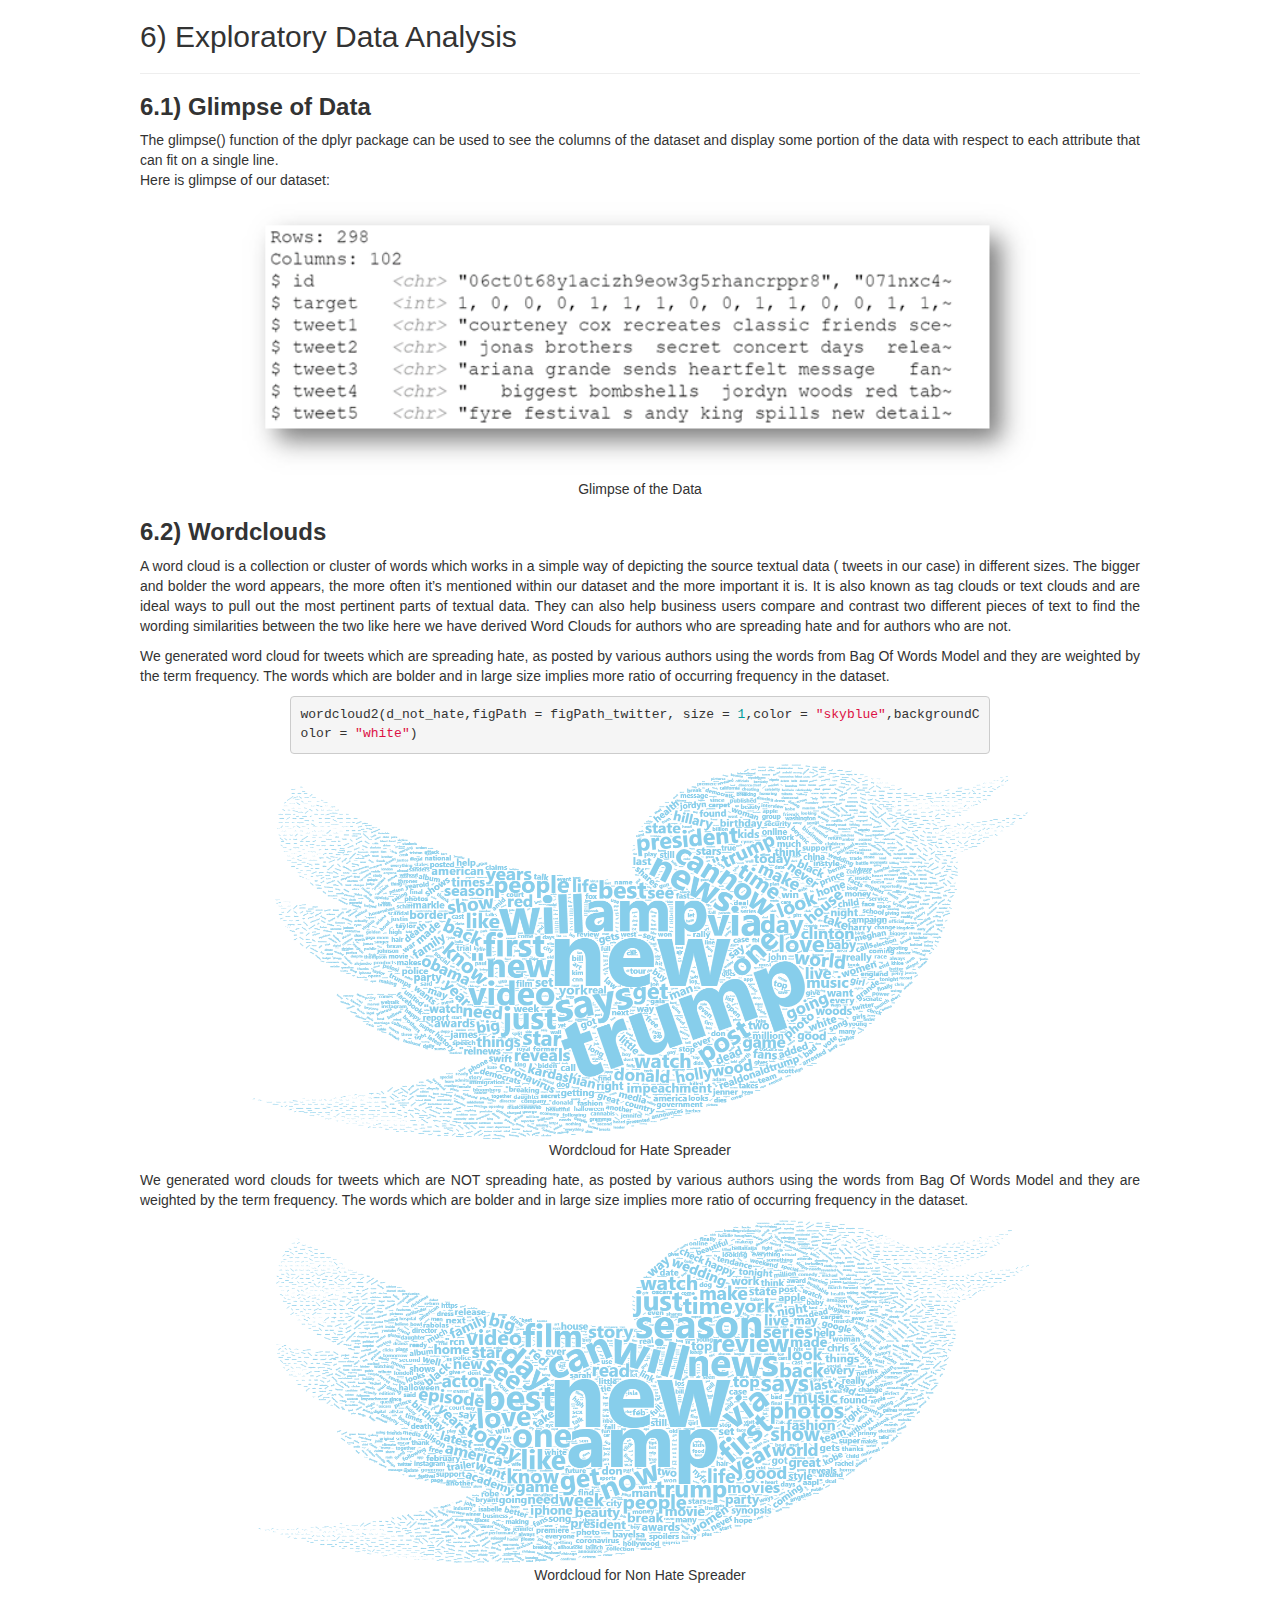
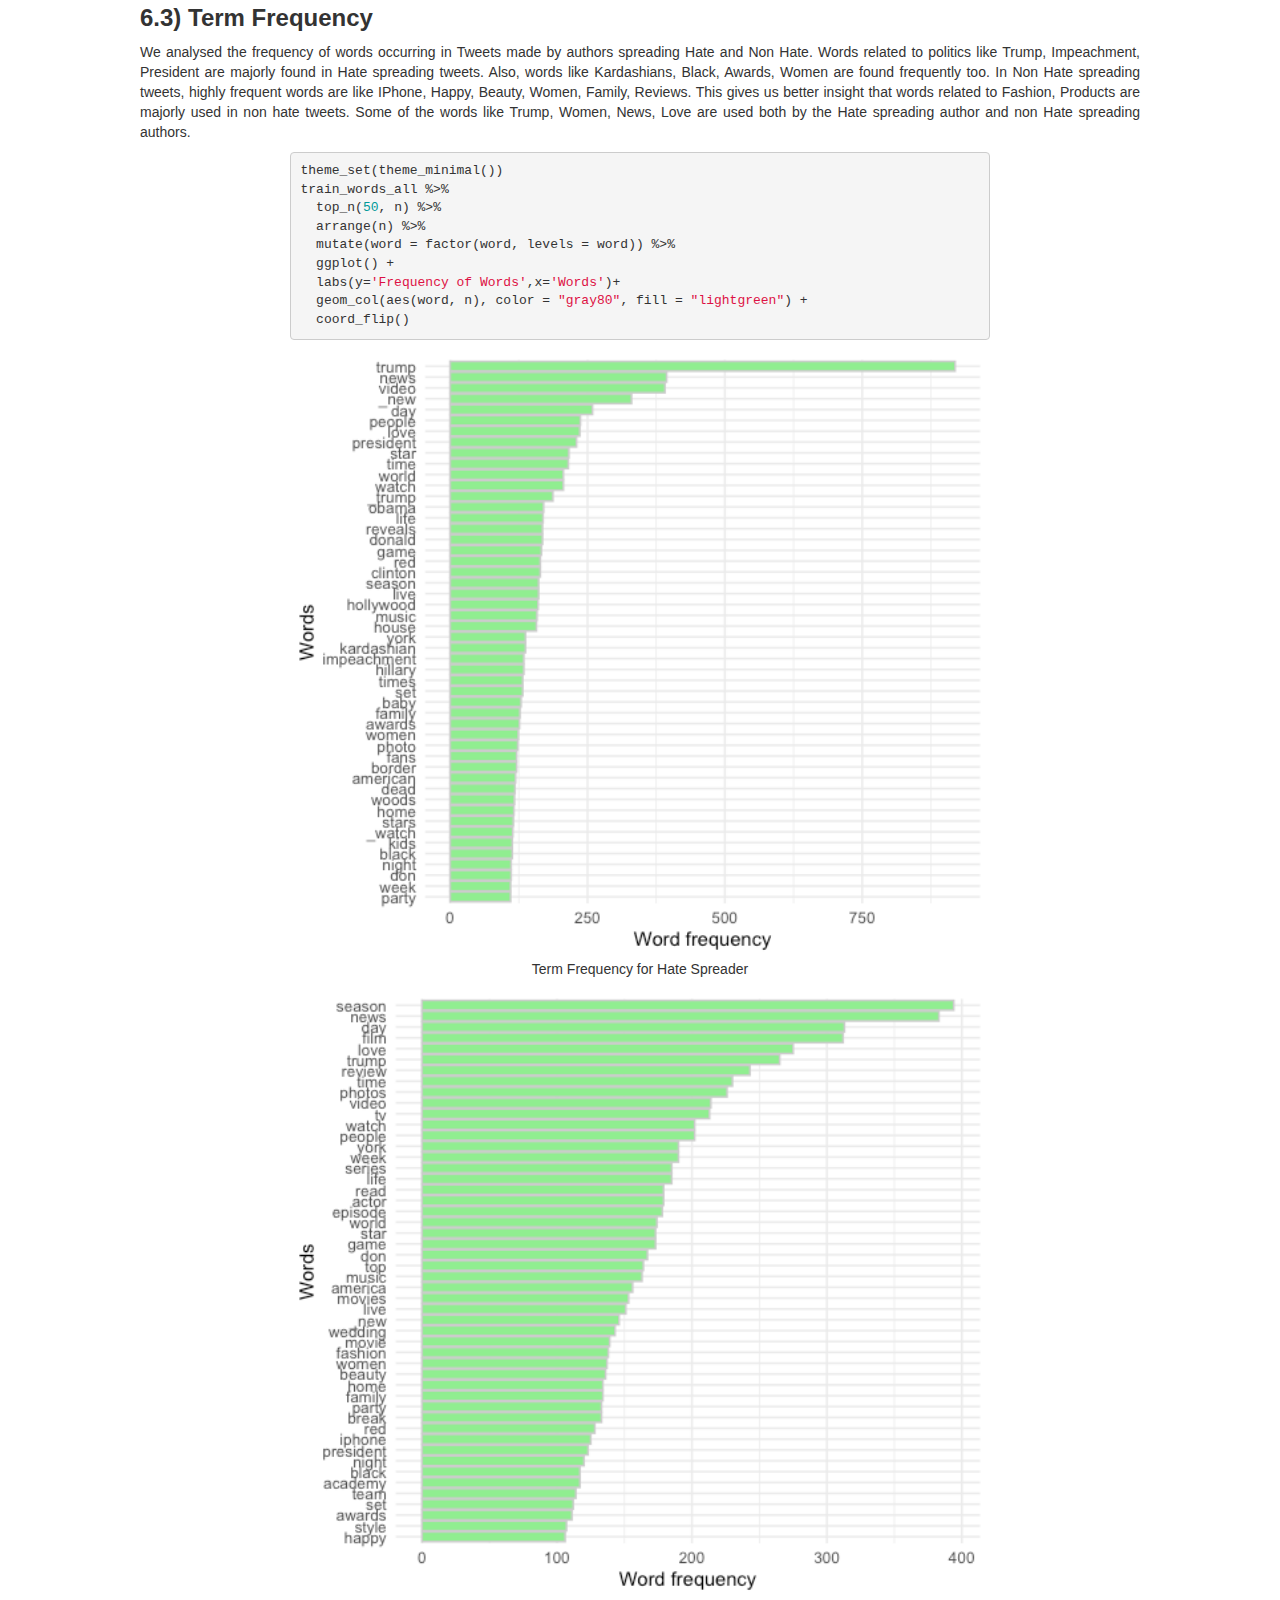
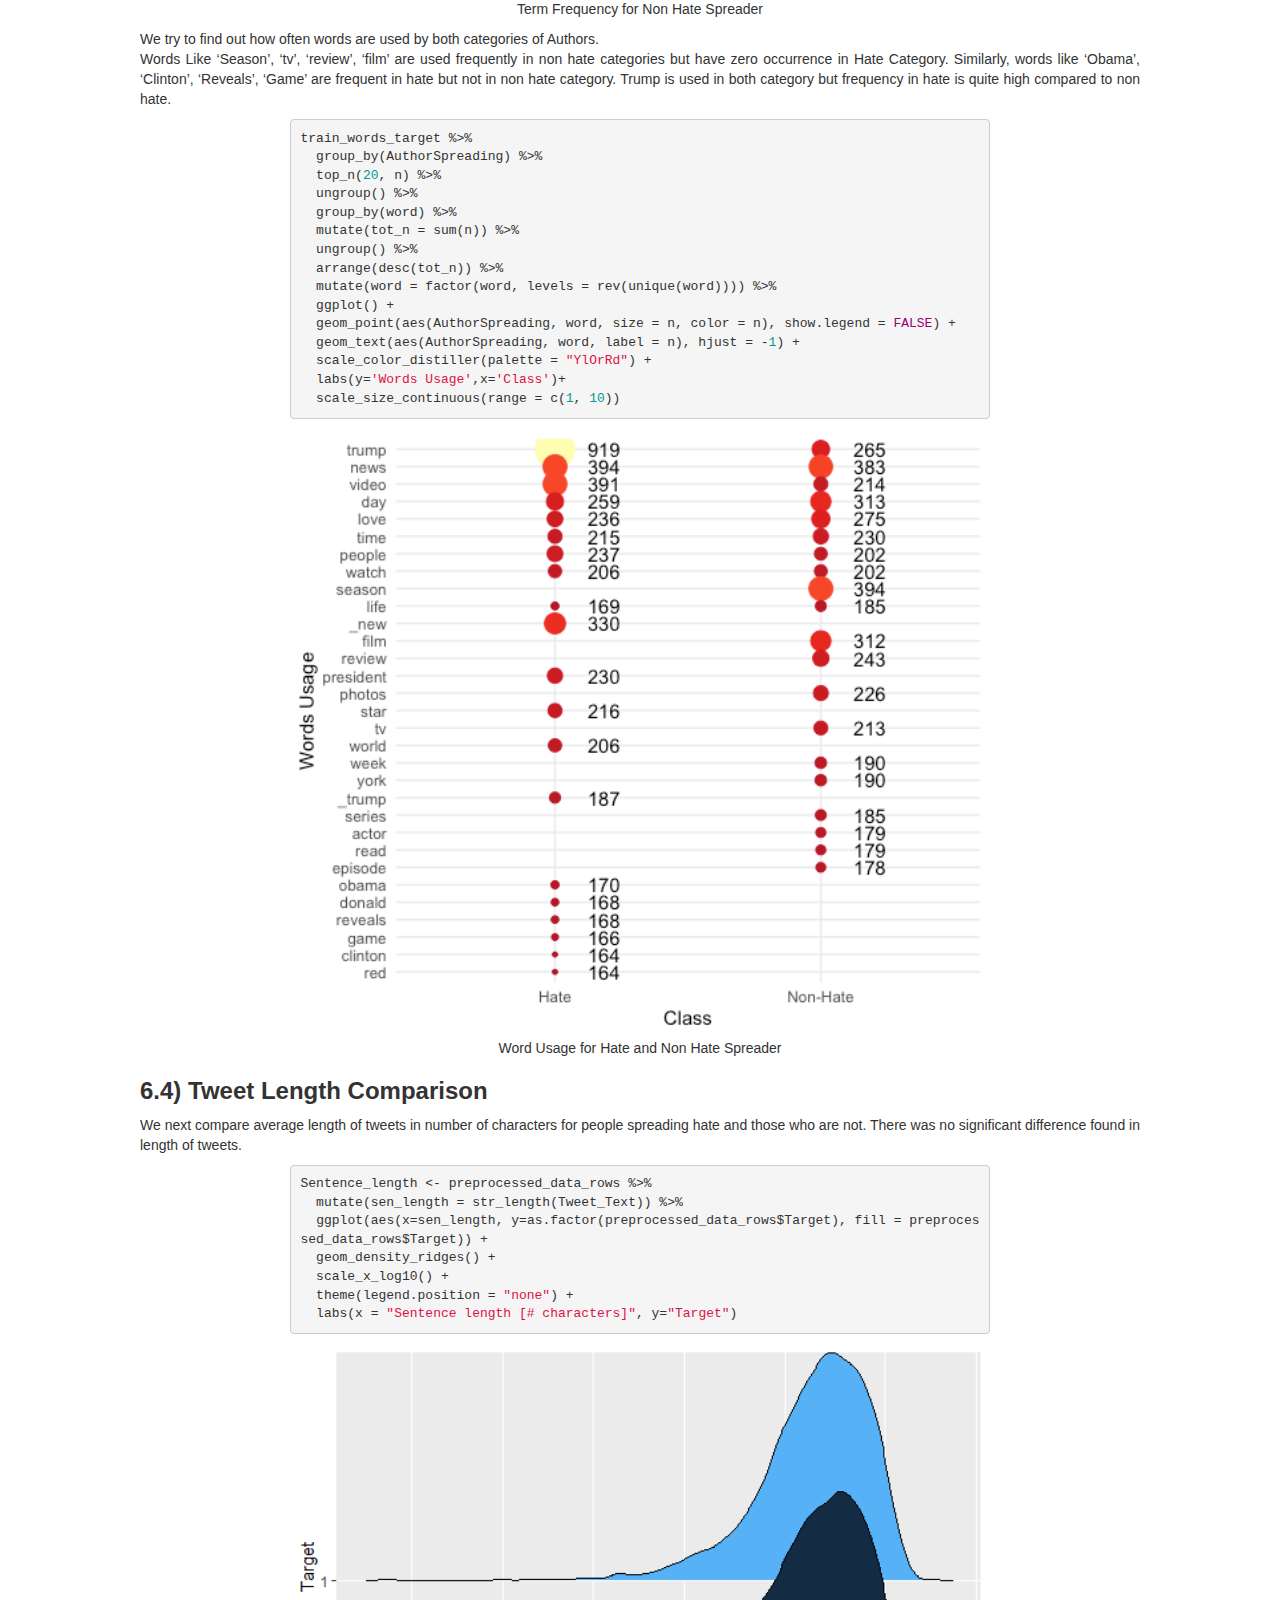
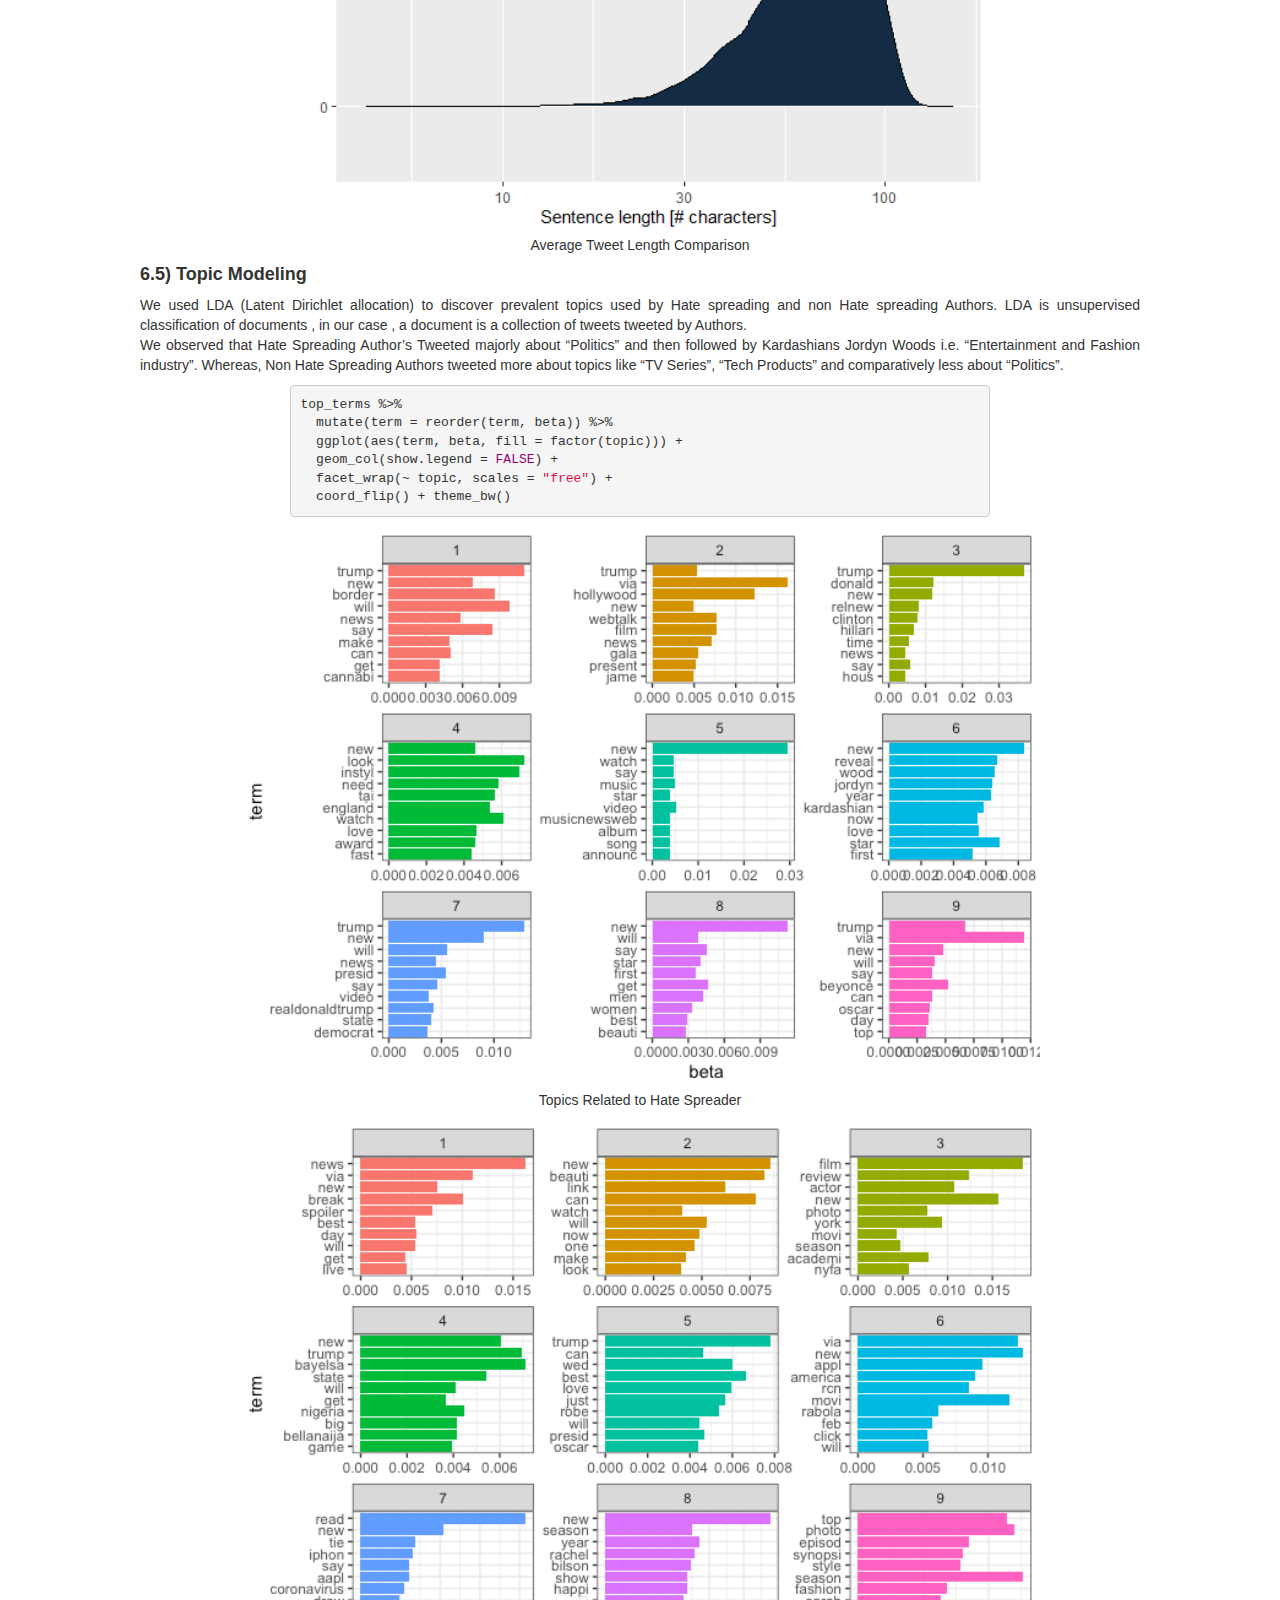
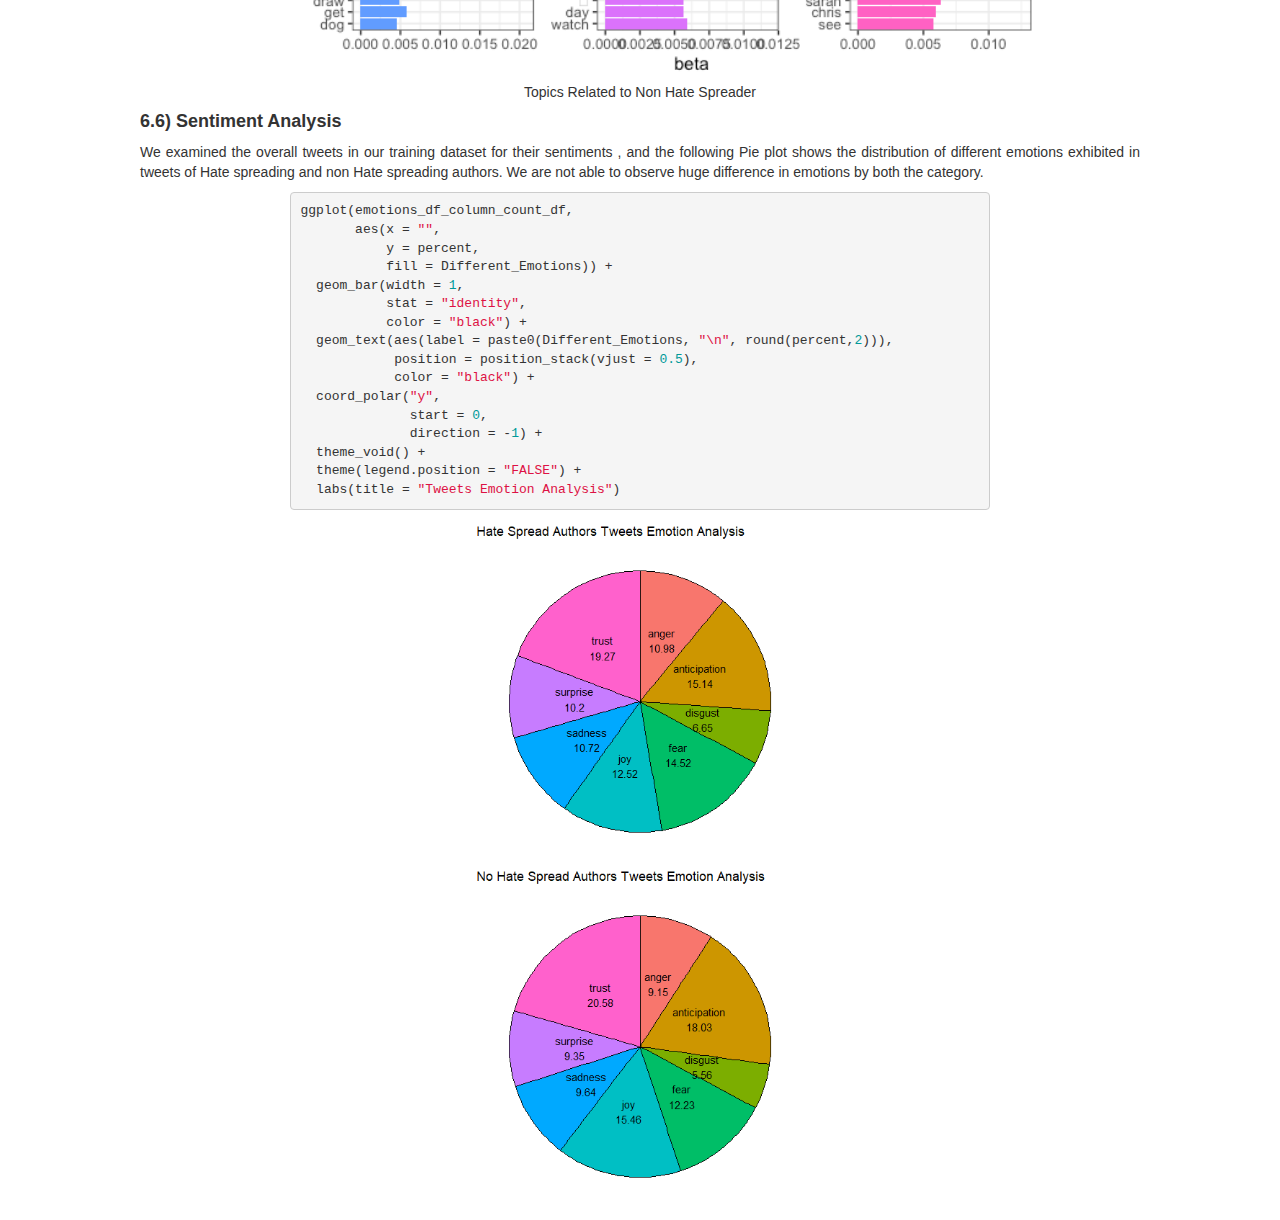
